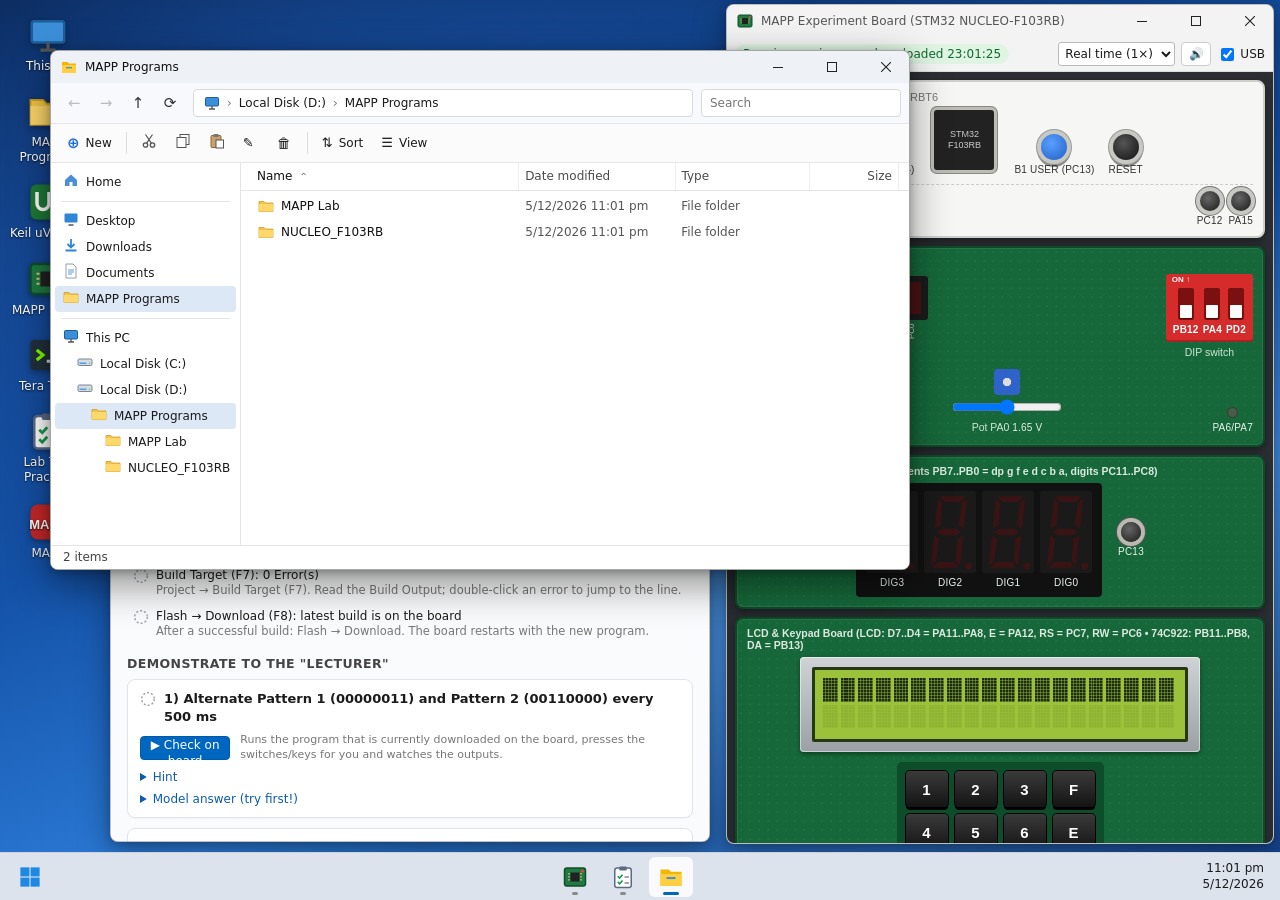
==== MAPP Lab Simulator.html @ 2119a9c5 "Add MAPP Lab Simulator for ET1010 lab test practice Single offline HTML simulating the lab PC: File " ====
<!doctype html>
<html lang="en">
<head>
<meta charset="utf-8">
<meta name="viewport" content="width=device-width,initial-scale=1">
<title>MAPP Lab Simulator</title>
<meta name="description" content="ET1010 MAPP lab PC simulator: File Explorer, Keil uVision 5 look-alike, and a simulated MAPP Experiment Board (STM32 NUCLEO-F103RB).">
<style>
:root{
  --ui:"Segoe UI",system-ui,-apple-system,Roboto,Arial,sans-serif;
  --mono:"Courier New",Courier,monospace;
  --accent:#0067c0; --sel:#cce8ff; --selb:#99d1ff; --line:#e5e5e5;
  color-scheme: light;
}
*{box-sizing:border-box}
html,body{margin:0;height:100%;overflow:hidden;font:12px/1.35 var(--ui);color:#1b1b1b;background:#1d3c6e;user-select:none;-webkit-user-select:none}
input,textarea,select,button{font:inherit;color:inherit}
textarea,input,.ce-ta,.tt-screen,.uv-outtext,pre{user-select:text;-webkit-user-select:text}
button{cursor:default}
.hidden{display:none!important}
.wspace{flex:1}

/* ---------- desktop ---------- */
#desk{position:absolute;inset:0 0 48px 0;overflow:hidden;
  background:
   radial-gradient(1200px 700px at 72% 64%, rgba(120,190,255,.55), transparent 60%),
   radial-gradient(900px 600px at 30% 30%, rgba(40,110,220,.55), transparent 65%),
   linear-gradient(160deg,#0b2a5c 0%,#1452a8 45%,#2b7ad6 70%,#0d3c86 100%);}
.desk-icons{position:absolute;left:6px;top:6px;display:flex;flex-direction:column;flex-wrap:wrap;height:calc(100% - 12px);gap:4px;align-content:flex-start}
.dicon{width:84px;padding:6px 2px 4px;border:1px solid transparent;border-radius:3px;text-align:center;color:#fff;text-shadow:0 1px 2px rgba(0,0,0,.8);outline:none}
.dicon:hover{background:rgba(255,255,255,.12);border-color:rgba(255,255,255,.18)}
.dicon.sel{background:rgba(160,200,255,.3);border-color:rgba(200,225,255,.5)}
.dicon-img{height:44px;display:flex;align-items:center;justify-content:center;filter:drop-shadow(0 2px 3px rgba(0,0,0,.35))}
.dicon-l{font-size:12px;margin-top:2px;line-height:1.2}
#taskbar{position:absolute;left:0;right:0;bottom:0;height:48px;background:rgba(238,242,248,.92);backdrop-filter:blur(18px);border-top:1px solid rgba(0,0,0,.08);display:flex;align-items:center;padding:0 10px;z-index:5000}
.tb-start{width:40px;height:40px;border:0;border-radius:6px;background:transparent;display:flex;align-items:center;justify-content:center}
.tb-start:hover,.tbapp:hover{background:rgba(255,255,255,.75)}
.tb-tasks{display:flex;gap:4px;flex:1;justify-content:center}
.tbapp{position:relative;width:44px;height:40px;border:0;border-radius:6px;background:transparent;display:flex;align-items:center;justify-content:center}
.tbapp svg{width:24px;height:24px}
.tbapp.on{background:rgba(255,255,255,.85)}
.tbind{position:absolute;bottom:2px;left:50%;width:6px;height:3px;margin-left:-3px;border-radius:2px;background:#8a8a8a}
.tbapp.on .tbind{width:16px;margin-left:-8px;background:var(--accent)}
.tb-clock{font-size:12px;text-align:right;line-height:1.3;padding:0 6px}

/* ---------- windows ---------- */
.win{position:absolute;display:flex;flex-direction:column;background:#fff;border:1px solid rgba(0,0,0,.25);border-radius:8px;box-shadow:0 10px 32px rgba(0,0,0,.35),0 2px 8px rgba(0,0,0,.2);overflow:hidden;min-width:200px}
.win.active{border-color:rgba(0,0,0,.35);box-shadow:0 14px 40px rgba(0,0,0,.45),0 2px 8px rgba(0,0,0,.25)}
.win.maxed{border-radius:0}
.win.minimized{display:none}
.wbar{height:32px;flex:none;display:flex;align-items:center;background:#f3f3f3;padding-left:10px;gap:8px;color:#555}
.win.active .wbar{background:#eef1f6;color:#111}
.wicon{display:flex;align-items:center}
.wtitle{white-space:nowrap;overflow:hidden;text-overflow:ellipsis;font-size:12px}
.wbtn{width:46px;height:32px;border:0;background:transparent;display:flex;align-items:center;justify-content:center;color:#222;flex:none}
.wbtn:hover{background:rgba(0,0,0,.07)}
.wclose:hover{background:#c42b1c;color:#fff}
.wbody{flex:1;min-height:0;display:flex;flex-direction:column;position:relative}
.rz{position:absolute;z-index:5}
.rz-n{top:-3px;left:6px;right:6px;height:6px;cursor:n-resize}.rz-s{bottom:-3px;left:6px;right:6px;height:6px;cursor:s-resize}
.rz-e{right:-3px;top:6px;bottom:6px;width:6px;cursor:e-resize}.rz-w{left:-3px;top:6px;bottom:6px;width:6px;cursor:w-resize}
.rz-ne{right:-3px;top:-3px;width:10px;height:10px;cursor:ne-resize}.rz-nw{left:-3px;top:-3px;width:10px;height:10px;cursor:nw-resize}
.rz-se{right:-3px;bottom:-3px;width:12px;height:12px;cursor:se-resize}.rz-sw{left:-3px;bottom:-3px;width:10px;height:10px;cursor:sw-resize}

/* ---------- menus ---------- */
.menu{position:fixed;z-index:200000;min-width:180px;background:#f9f9f9;border:1px solid #c8c8c8;box-shadow:2px 4px 12px rgba(0,0,0,.22);padding:3px 0;border-radius:4px}
.submenu{position:absolute}
.mitem{display:flex;align-items:center;height:24px;padding:0 10px 0 2px;white-space:nowrap}
.mitem:hover:not(.dis){background:#d9e8fb}
.mitem.dis{color:#9a9a9a}
.mchk{width:26px;display:flex;justify-content:center;align-items:center;font-size:12px}
.mlabel{flex:1;padding-right:24px}
.mkey{color:#6a6a6a;font-size:11px}
.marrow{width:12px;text-align:right}
.msep{height:1px;background:#ddd;margin:3px 6px 3px 30px}
.mbar{display:flex;background:#fff;height:22px;align-items:stretch;flex:none;border-bottom:1px solid #e3e3e3}
.mbar-item{padding:0 8px;display:flex;align-items:center}
.mbar-item:hover,.mbar-item.open{background:#d9e8fb}

/* ---------- dialogs ---------- */
.shade{position:fixed;inset:0;background:rgba(0,0,0,.08)}
.dialog{position:fixed}
.dlg-body{display:flex;gap:14px;padding:18px 18px 10px;background:#fff}
.dlg-icon{flex:none}
.dlg-content{flex:1;min-width:0}
.msgtext{font-size:12.5px;line-height:1.45;padding-top:6px;white-space:normal;word-break:break-word}
.dlg-btns{display:flex;justify-content:flex-end;gap:8px;padding:10px 14px 12px;background:#f3f3f3;border-top:1px solid #e3e3e3;flex-wrap:wrap}
.btn{min-width:76px;height:26px;padding:0 12px;border:1px solid #c5c5c5;border-radius:4px;background:#fdfdfd}
.btn:hover{background:#f0f6fd;border-color:#9cc3eb}
.btn.primary{background:var(--accent);color:#fff;border-color:#005aa8}
.btn.primary:hover{background:#1976d2}
.btn:disabled{opacity:.5}
.btn.sm{min-width:0;height:24px;padding:0 9px;font-size:12px}
.tin{height:24px;border:1px solid #b9b9b9;border-radius:3px;padding:0 6px;background:#fff}
select.tin{padding:0 2px}
.replace .rp-big{font-size:15px;margin:10px 0 2px;color:#0b4a8a}
.toast{position:fixed;left:50%;bottom:70px;transform:translate(-50%,20px);opacity:0;background:#202020;color:#fff;padding:9px 16px;border-radius:6px;transition:.25s;z-index:300000;font-size:13px}
.toast.show{opacity:1;transform:translate(-50%,0)}

/* file dialog */
.fd{background:#f0f0f0;padding:8px 10px 10px;display:flex;flex-direction:column;gap:8px}
.fd-top{display:flex;align-items:center;gap:6px}
.fd-top .flook{flex:1}
.ibtn{width:26px;height:24px;border:1px solid transparent;background:transparent;display:flex;align-items:center;justify-content:center;border-radius:3px}
.ibtn:hover{border-color:#9cc3eb;background:#e5f1fb}
.fd-mid{display:flex;gap:6px;height:250px}
.fd-side{width:92px;background:#fff;border:1px solid #c9c9c9;display:flex;flex-direction:column;gap:2px;padding:4px 0;overflow:auto}
.fd-place{display:flex;flex-direction:column;align-items:center;padding:5px 2px;font-size:11px;text-align:center;border:1px solid transparent}
.fd-place:hover{background:#e5f3ff;border-color:#cce8ff}
.fd-list{flex:1;background:#fff;border:1px solid #c9c9c9;overflow:auto;display:flex;flex-direction:column;flex-wrap:wrap;align-content:flex-start;padding:3px}
.fd-item{display:flex;align-items:center;gap:5px;height:20px;padding:0 4px;width:210px;white-space:nowrap;overflow:hidden;border:1px solid transparent}
.fd-item:hover{background:#e5f3ff}
.fd-item.sel{background:var(--sel);border-color:var(--selb)}
.fd-empty{color:#888;padding:10px}
.fd-bottom{display:grid;grid-template-columns:auto 1fr 90px;gap:6px 8px;align-items:center}

/* ---------- explorer ---------- */
.ex{display:flex;flex-direction:column;height:100%;background:#fff}
.ex-top{display:flex;align-items:center;gap:2px;padding:6px 8px;background:#f7f9fc;border-bottom:1px solid var(--line)}
.ex-nav{width:30px;height:28px;border:0;border-radius:4px;background:transparent;font-size:15px;color:#333}
.ex-nav:hover:not(:disabled){background:#e6e9ee}.ex-nav:disabled{color:#bbb}
.ex-addr{flex:1;height:28px;display:flex;align-items:center;gap:2px;border:1px solid #d5d8dc;border-radius:4px;background:#fff;padding:0 6px;margin-left:6px;overflow:hidden;cursor:text}
.ex-crumb{padding:2px 4px;border-radius:3px;white-space:nowrap;display:flex;align-items:center;cursor:default}
.ex-crumb:hover{background:#e6eefa}
.ex-chev{color:#777;padding:0 1px}
.ex-addrin{width:100%;border:0;outline:0;height:24px}
.ex-search{width:200px;height:28px;margin-left:6px;border:1px solid #d5d8dc;border-radius:4px;padding:0 8px}
.ex-cmdbar{display:flex;align-items:center;gap:2px;padding:4px 8px;border-bottom:1px solid var(--line);background:#fbfbfb}
.ex-cmd{height:30px;min-width:32px;border:0;border-radius:4px;background:transparent;display:flex;align-items:center;gap:6px;padding:0 8px}
.ex-cmd:hover{background:#eceef1}
.ex-vsep{width:1px;height:22px;background:#ddd;margin:0 4px}
.ex-main{flex:1;display:flex;min-height:0}
.ex-navpane{width:190px;border-right:1px solid var(--line);overflow:auto;padding:6px 0}
.ex-navitem{display:flex;align-items:center;gap:7px;height:26px;padding-right:8px;white-space:nowrap;overflow:hidden;border-radius:4px;margin:0 4px}
.ex-navitem:hover{background:#eef3fa}.ex-navitem.cur{background:#dde8f6}
.ex-navsep{height:1px;background:var(--line);margin:6px 10px}
.ex-list{flex:1;display:flex;flex-direction:column;min-width:0}
.ex-head{display:grid;grid-template-columns:minmax(180px,2.4fr) 1.4fr 1.2fr .8fr;border-bottom:1px solid var(--line);padding:0 10px;height:28px;align-items:center;color:#4a4a4a}
.ex-hc{padding:0 6px;border-right:1px solid #eee;height:100%;display:flex;align-items:center;gap:4px}
.ex-hc:hover{background:#f2f6fb}
.ex-c-size{justify-content:flex-end;text-align:right}
.ex-sortar{font-size:10px;color:#777}
.ex-rows{flex:1;overflow:auto;padding:2px 10px;outline:none}
.ex-row{display:grid;grid-template-columns:minmax(180px,2.4fr) 1.4fr 1.2fr .8fr;height:26px;align-items:center;border:1px solid transparent;border-radius:3px}
.ex-row:hover{background:#eef5fd}
.ex-row.sel{background:var(--sel);border-color:var(--selb)}
.ex-row.cut{opacity:.5}
.ex-c{padding:0 6px;white-space:nowrap;overflow:hidden;text-overflow:ellipsis;color:#555}
.ex-c-name{color:#111;display:flex;align-items:center;gap:7px}
.ex-ic{display:flex;flex:none}
.ex-nm{overflow:hidden;text-overflow:ellipsis}
.ex-rename{height:22px;border:1px solid var(--accent);outline:0;padding:0 3px;width:100%}
.ex-empty{color:#888;text-align:center;padding:30px}
.ex-status{height:24px;flex:none;display:flex;align-items:center;padding:0 12px;border-top:1px solid var(--line);color:#444;background:#fff}
/* notepad */
.np{display:flex;flex-direction:column;height:100%}
.np-ta{flex:1;border:0;outline:0;resize:none;font:14px/1.4 Consolas,"Courier New",monospace;padding:6px 8px;tab-size:8;white-space:pre}
.np-status{height:24px;display:flex;gap:20px;justify-content:flex-end;padding:0 14px;align-items:center;border-top:1px solid var(--line);color:#555;background:#f8f8f8}

/* ---------- µVision ---------- */
.uv{display:flex;flex-direction:column;height:100%;background:#f0f0f0;font-size:12px}
.uv .mbar{background:#f5f6f7;border-bottom:1px solid #dadbdc}
.uv-tb{display:flex;align-items:center;gap:1px;height:27px;padding:0 4px;background:linear-gradient(#fbfbfb,#ececec);border-bottom:1px solid #d6d6d6;flex:none}
.uv-ib{width:24px;height:22px;border:1px solid transparent;border-radius:2px;background:transparent;display:flex;align-items:center;justify-content:center;padding:0}
.uv-ib:hover:not(.dis){border-color:#90c8f6;background:#dcecfc}
.uv-ib.dis{opacity:.38;pointer-events:none}
.uv-tsep{width:1px;height:18px;background:#c9c9c9;margin:0 4px;box-shadow:1px 0 #fff}
.uv-target{height:20px;width:140px;font-size:12px;border:1px solid #adadad;margin-right:2px}
.uv-main{flex:1;min-height:0;display:flex}
.uv-left{display:flex;flex-direction:column;background:#fff;border:1px solid #c9ced6;margin:2px 0 0 2px;flex:none}
.pane-head{height:20px;display:flex;align-items:center;gap:6px;padding:0 6px;background:linear-gradient(#dfe8f5,#cbd8ea);border-bottom:1px solid #a9bcd8;color:#15315e;font-size:12px;flex:none}
.pane-x{font-size:9px;color:#506b92;cursor:default}
.uv-tree{flex:1;overflow:auto;padding:3px 0;outline:none;font-size:12px}
.tn{display:flex;align-items:center;height:19px;white-space:nowrap;padding-right:6px}
.tn:hover{background:#eef5fd}
.tn.sel .tn-l{background:#3399ff;color:#fff}
.tn.dim{color:#888;font-style:italic}
.tn-tog{width:14px;font-size:13px;color:#555;text-align:center;line-height:1;flex:none}
.tn-ic{display:flex;margin:0 4px 0 2px;flex:none}
.tn-l{padding:0 3px;border-radius:1px}
.uv-ltabs{display:flex;border-top:1px solid #c9ced6;background:#f0f0f0;flex:none;overflow:hidden}
.uv-ltabs span{display:flex;align-items:center;gap:3px;padding:2px 6px;font-size:11px;color:#555;border-right:1px solid #ddd;white-space:nowrap}
.uv-ltabs span svg{width:12px;height:12px}
.uv-ltabs span.on{background:#fff;color:#000}
.uv-vsplit{width:5px;cursor:col-resize;flex:none}
.uv-right{flex:1;min-width:0;display:flex;flex-direction:column;margin:2px 2px 0 0;border:1px solid #c9ced6;background:#fff}
.uv-tabs{display:flex;height:23px;background:#e7eaee;border-bottom:1px solid #c9ced6;overflow:hidden;flex:none}
.uv-tab{display:flex;align-items:center;gap:4px;padding:0 10px 0 6px;border-right:1px solid #c9ced6;white-space:nowrap;color:#333;background:#e7eaee}
.uv-tab svg{width:14px;height:14px}
.uv-tab.on{background:#fff;color:#000;box-shadow:inset 0 2px #f3a33b}
.uv-tab:hover:not(.on){background:#f3f5f8}
.uv-find{display:flex;align-items:center;gap:6px;padding:3px 6px;background:#f7f7f7;border-bottom:1px solid #ddd}
.uv-findmsg{color:#b00}
.uv-editors{flex:1;min-height:0;position:relative;display:flex;flex-direction:column}
.uv-editors.empty{background:#a0a0a0}
.uv-hsplit{height:5px;cursor:row-resize;flex:none}
.uv-out{flex:none;display:flex;flex-direction:column;margin:0 2px;border:1px solid #c9ced6;background:#fff}
.uv-outtext{flex:1;overflow:auto;font:12px/16px var(--mono);padding:2px 4px;outline:none;white-space:pre}
.ol{min-height:16px}
.ol.sel{background:#3399ff;color:#fff}
.ol.err{color:#000}.ol.warn{color:#000}
.uv-status{height:22px;display:flex;align-items:center;background:#f0f0f0;border-top:1px solid #d6d6d6;font-size:11.5px;color:#333;flex:none}
.uv-status>span{padding:0 10px;border-left:1px solid #d0d0d0;height:100%;display:flex;align-items:center}
.uv-st-left{flex:1;border-left:0!important;gap:8px}
.uv-prog{display:none;width:200px;height:12px;border:1px solid #999;background:#fff}
.uv-progbar{height:100%;width:0;background:#06b025}
.uv-st-dbg{width:200px;justify-content:center}
.uv-st-pos{width:110px}
/* code editor */
.ce{flex:1;min-height:0;display:flex;font:13px/17px var(--mono);background:#fff}
.ce-gut{width:58px;flex:none;overflow:hidden;background:#f5f5f5;border-right:1px solid #e0e0e0;color:#2b91af;position:relative}
.ce-gutin{padding:4px 0}
.ce-ln{height:17px;text-align:right;padding-right:8px;font-size:12px;position:relative;color:#8a8a8a}
.ce-mk{position:absolute;left:4px;top:2px;width:13px;height:13px;border-radius:50%;}
.ce-mk.e{background:#d32f2f;box-shadow:inset 0 0 0 1px #8e1b1b}
.ce-mk.e::after{content:"\00d7";color:#fff;position:absolute;left:3px;top:-3px;font:bold 12px/16px Arial}
.ce-mk.w{background:#f9a825;border-radius:2px;clip-path:polygon(50% 0,100% 100%,0 100%)}
.ce-sc{flex:1;position:relative;overflow:auto}
.ce-hl,.ce-ta{position:absolute;top:0;left:0;margin:0;padding:4px 6px;border:0;font:inherit;white-space:pre;tab-size:4;-moz-tab-size:4;letter-spacing:0;word-spacing:0}
.ce-hl{pointer-events:none;color:#000;z-index:1}
.ce-ta{z-index:2;color:transparent;background:transparent;caret-color:#000;resize:none;outline:none;overflow:hidden}
.ce-ta::selection{background:rgba(51,153,255,.35);color:transparent}
.ce-cur{position:absolute;left:0;right:0;height:17px;margin-top:0;background:#fffde0;border-top:1px solid #f5efc0;border-bottom:1px solid #f5efc0;z-index:0;min-width:100%}
.ce-flash{position:absolute;left:0;height:17px;min-width:100%;width:4000px;background:rgba(255,80,80,.35);z-index:0;opacity:0}
.ce-flash.on{animation:flash 1.6s ease-out}
@keyframes flash{0%{opacity:1}100%{opacity:0}}
.ce-measure{position:absolute;visibility:hidden;font:13px var(--mono);white-space:pre}
.ce-hl .k{color:#0000ff}.ce-hl .c{color:#008000}.ce-hl .s{color:#a31515}.ce-hl .ch{color:#a31515}.ce-hl .pp{color:#0000ff}.ce-hl .n{color:#000}
/* options dialog */
.opt-tabs{display:flex;flex-wrap:wrap;border-bottom:1px solid #bbb;margin-bottom:8px}
.opt-tab{padding:3px 8px;border:1px solid transparent;border-bottom:0;margin-bottom:-1px;font-size:12px;color:#333}
.opt-tab.on{border-color:#bbb;background:#fff;border-radius:3px 3px 0 0}
.opt-page{min-height:230px;display:flex;flex-direction:column;gap:6px}
.opt-page>div{display:flex;flex-direction:column;gap:6px}
.opt-grp{border:1px solid #d0d0d0;border-radius:3px;padding:6px 8px;display:flex;flex-direction:column;gap:4px}
.opt-grp.grow{flex:1}
.opt-chk{display:flex;align-items:center;gap:4px}
.opt-f{display:flex;align-items:center;gap:6px}
.opt-f>span{min-width:110px}
.opt-note{color:#555;font-size:11.5px}
.opt-cols,.stl-cols{display:flex;gap:10px}
.opt-debug .opt-cols>div{flex:1;display:flex;flex-direction:column;gap:4px;align-items:flex-start}
.stl-tab{border-collapse:collapse;width:100%;font-size:12px}
.stl-tab th,.stl-tab td{border:1px solid #ccc;padding:3px 5px;text-align:left}
.an{display:flex;flex-direction:column;gap:8px}
.an-list{border:1px solid #bbb;height:150px;overflow:auto;padding:2px}
.an-item{display:flex;align-items:center;gap:6px;height:22px;padding:0 4px}
.an-item.sel{background:var(--sel)}
.an-item.dis{color:#999}
.an-desc{color:#444;font-size:12px;min-height:16px}
.an-row{display:grid;grid-template-columns:70px 1fr;align-items:center}

/* ---------- board ---------- */
.bd{display:flex;flex-direction:column;height:100%;outline:none;background:#2b2f33}
.bd-toolbar{display:flex;align-items:center;gap:6px;padding:5px 8px;background:#f3f3f3;border-bottom:1px solid #ddd;flex:none}
.bd-state{font-size:12px;padding:2px 8px;border-radius:10px;background:#e7e7e7;white-space:nowrap;overflow:hidden;text-overflow:ellipsis;max-width:300px}
.bd-state.run{background:#dff4e3;color:#0f6b2c}.bd-state.fault{background:#fde2e1;color:#a01010}.bd-state.busy{background:#fff2cf;color:#7a5800}
.bd-speed{height:24px}
.bd-tbtn{height:24px;width:30px;border:1px solid #ccc;border-radius:4px;background:#fff}
.bd-usb{display:flex;align-items:center;gap:3px;white-space:nowrap}
.bd-scroll{flex:1;overflow:auto;padding:8px;display:flex;flex-direction:column;gap:8px}
.bd-lbl{font-size:10px;color:#e8f2ea;text-align:center;white-space:nowrap;font-family:Arial,sans-serif;letter-spacing:.2px}
.bd-sub{font-size:10.5px;color:#cfe7d4;text-align:center;margin-top:3px;font-family:Arial,sans-serif}
.bd-pcb{background:#16683a;background-image:radial-gradient(rgba(255,255,255,.05) 1px,transparent 1px);background-size:9px 9px;border:2px solid #0d4a28;border-radius:8px;padding:8px 10px 10px;box-shadow:inset 0 0 0 1px rgba(255,255,255,.08),0 3px 8px rgba(0,0,0,.4)}
.bd-ptitle{font:bold 10.5px Arial,sans-serif;color:#f2f7f3;margin-bottom:6px;opacity:.9}
/* nucleo */
.bd-nucleo{background:#f6f6f4;border:2px solid #cfcfca;border-radius:8px;padding:8px 10px;box-shadow:0 3px 8px rgba(0,0,0,.4)}
.bd-nucleo .bd-lbl{color:#333}
.bd-ntitle{font:12px Arial,sans-serif;color:#222;margin-bottom:6px}
.bd-ntitle span{color:#777;font-size:11px}
.bd-nrow{display:flex;align-items:flex-end;gap:14px}
.bd-nrow.small{margin-top:8px;align-items:center;gap:6px;padding-top:6px;border-top:1px dashed #ccc}
.bd-gap{flex:1}
.bd-chip{width:60px;height:60px;background:#222;border-radius:3px;display:flex;align-items:center;justify-content:center;color:#ccc;font:9px/1.2 Arial;white-space:pre;text-align:center;box-shadow:0 0 0 3px #bdbdb5,0 0 0 4px #888;margin:0 6px 6px}
.bd-ledwrap{display:flex;flex-direction:column;align-items:center;gap:3px}
.bd-led{--b:0;width:14px;height:9px;border-radius:2px;background:#4b5b4b;box-shadow:inset 0 0 0 1px rgba(0,0,0,.3)}
.bd-led.sm{width:11px;height:11px;border-radius:50%}
.bd-led.ld2.on{background:rgba(70,255,90,calc(.35 + .65*var(--b)));box-shadow:0 0 calc(10px*var(--b)) rgba(70,255,90,.9)}
.bd-led.ld3.on{background:#ff3b30;box-shadow:0 0 8px rgba(255,60,40,.9)}
.bd-led.ld1{background:#5a4a3a}
.bd-led.ld1.on{background:#ff4a30;box-shadow:0 0 6px rgba(255,80,40,.7)}
.bd-led.ld1.busy{background:#3cff5a!important;box-shadow:0 0 8px rgba(60,255,90,.9)!important}
.bd-led.red.on{background:rgba(255,40,30,calc(.35 + .65*var(--b)));box-shadow:0 0 calc(10px*var(--b)) rgba(255,40,30,.9)}
.bd-led.yellow.on{background:rgba(255,200,20,calc(.35 + .65*var(--b)));box-shadow:0 0 calc(10px*var(--b)) rgba(255,200,20,.9)}
.bd-btnwrap{display:flex;flex-direction:column;align-items:center;gap:3px}
.bd-btn{width:26px;height:26px;border-radius:50%;box-shadow:0 0 0 4px #c9c9c4,0 0 0 5px #999,0 3px 0 4px #888;transition:transform .05s}
.bd-btn.blue{background:radial-gradient(circle at 40% 35%,#5aa0ff,#1f5fc4)}
.bd-btn.black{background:radial-gradient(circle at 40% 35%,#555,#111)}
.bd-btn.tact{width:20px;height:20px;background:radial-gradient(circle at 40% 35%,#666,#1a1a1a);box-shadow:0 0 0 4px #c9c9c4,0 0 0 5px #777}
.bd-btn.down{transform:scale(.88);filter:brightness(.8)}
.bd-btn.latched{outline:2px dashed #ffcf3f;outline-offset:6px}
.bd-pcb .bd-btn.tact{box-shadow:0 0 0 4px #b9b9b2,0 0 0 5px #555}
/* io board */
.bd-iorow{display:flex;align-items:flex-end;gap:14px;justify-content:space-between}
.bd-iorow+.bd-iorow{margin-top:10px}
.bd-barwrap{display:flex;flex-direction:column;align-items:center}
.bd-bar{display:flex;gap:3px;padding:6px 7px;background:#1b1b1b;border-radius:3px}
.bd-barseg{--b:0;width:14px;height:32px;background:#4a1414;border-radius:1px}
.bd-barseg.unused{background:#2a1010}
.bd-barseg.on{background:rgba(255,45,30,calc(.25 + .75*var(--b)));box-shadow:0 0 calc(12px*var(--b)) rgba(255,50,30,.85)}
.bd-barlbl{display:flex;gap:3px;padding:0 7px}
.bd-barlbl span{width:14px;font:8px Arial;color:#e9f3eb;text-align:center;writing-mode:vertical-rl;transform:rotate(180deg);height:22px}
.bd-dip{display:flex;gap:4px;background:#d52b2b;padding:14px 7px 6px;border-radius:3px;position:relative;box-shadow:inset 0 -2px rgba(0,0,0,.2)}
.bd-dipon{position:absolute;top:1px;left:6px;font:bold 8px Arial;color:#fff}
.bd-dipcol{display:flex;flex-direction:column;align-items:center;gap:3px}
.bd-dipsw{width:16px;height:32px;background:#7a1010;border-radius:2px;position:relative;cursor:pointer}
.bd-diplever{position:absolute;left:2px;right:2px;height:13px;bottom:2px;background:#fafafa;border-radius:1px;transition:bottom .08s;box-shadow:0 1px 1px rgba(0,0,0,.4)}
.bd-dipsw.on .bd-diplever{bottom:17px}
.bd-dipsw:hover{outline:1px solid #ffd}
.bd-dipwrap .bd-lbl{color:#fff;font-weight:bold}
.bd-buzzwrap,.bd-potwrap{display:flex;flex-direction:column;align-items:center}
.bd-buzzer{width:42px;height:42px;border-radius:50%;background:radial-gradient(circle,#111 0 18%,#2b2b2b 19% 100%);box-shadow:0 0 0 2px #0a0a0a}
.bd-buzzer.on{animation:buzz .08s infinite;box-shadow:0 0 0 2px #0a0a0a,0 0 0 6px rgba(255,220,60,.45)}
@keyframes buzz{0%{transform:translate(0,0)}50%{transform:translate(.6px,-.6px)}100%{transform:translate(-.6px,.6px)}}
.bd-knob{width:26px;height:26px;border-radius:4px;background:radial-gradient(circle,#ddd 0 22%,#2f63c9 24% 100%);margin-bottom:2px}
.bd-pot{width:110px}
/* 7seg */
.bd-segrow{display:flex;align-items:center;gap:16px;justify-content:center}
.bd-digits{display:flex;gap:6px;background:#111;padding:8px 10px;border-radius:4px}
.bd-digit{display:flex;flex-direction:column;align-items:center;gap:3px}
.bd-7seg{width:52px;height:82px;background:#1a1a1a;border-radius:2px}
.bd-7seg path,.bd-7seg circle{fill:#3a1414}
/* lcd & keypad */
.bd-lcdwrap{display:flex;justify-content:center}
.bd-lcdbezel{background:linear-gradient(#cfd3d6,#9aa0a5);padding:10px 12px;border-radius:4px;box-shadow:inset 0 0 0 1px rgba(255,255,255,.5),0 2px 4px rgba(0,0,0,.4)}
.bd-lcd{display:block;width:100%;max-width:376px;border:3px solid #263813;border-radius:2px;image-rendering:pixelated}
.bd-keywrap{display:flex;justify-content:center;margin-top:10px}
.bd-keys{display:grid;grid-template-columns:repeat(4,42px);gap:7px;background:#0e4d2a;padding:9px;border-radius:5px}
.bd-key{height:36px;border-radius:4px;background:linear-gradient(#3a3a3a,#141414);color:#fff;font:bold 15px Arial;display:flex;align-items:center;justify-content:center;box-shadow:0 3px 0 #000,0 0 0 1px #000;cursor:pointer}
.bd-key:hover{background:linear-gradient(#4a4a4a,#1d1d1d)}
.bd-key.down{transform:translateY(2px);box-shadow:0 1px 0 #000,0 0 0 1px #000;background:#555}
.bd-pindet{background:#f4f4f4;border-radius:6px;padding:4px 8px;color:#222}
.bd-pindet summary{cursor:pointer;font-weight:600;padding:2px 0}
.bd-pins table{border-collapse:collapse;font:11px var(--mono);margin-top:4px}
.bd-pins th{font-weight:normal;color:#666;padding:1px 3px}
.bd-pins td{width:20px;text-align:center;border:1px solid #ddd;padding:1px}
.bd-pins td.na{background:#eee}
.bd-pins .o,.bd-pinkey .o{color:#a00;background:#fff5f5}.bd-pins .o.h,.bd-pinkey .o.h{background:#ff6a5a;color:#fff}
.bd-pins .i,.bd-pinkey .i{color:#06c;background:#f3f8ff}.bd-pins .i.h,.bd-pinkey .i.h{background:#5aa0ff;color:#fff}
.bd-pinkey{font-size:10.5px;margin:4px 0 2px;color:#555}
.bd-pinkey span{display:inline-block;width:16px;text-align:center;margin:0 2px 0 8px;border:1px solid #ddd}
/* tera term */
.tt{display:flex;flex-direction:column;height:100%;background:#000}
.tt .mbar{background:#f0f0f0}
.tt-screen{flex:1;margin:0;padding:4px 6px;background:#000;color:#e6e6e6;font:13px/1.3 "Terminal",Consolas,"Courier New",monospace;overflow:auto;white-space:pre-wrap;word-break:break-all}
.tt-screen.big{font-size:17px}

/* ---------- coach ---------- */
.co{display:flex;flex-direction:column;height:100%;background:#fafbfc}
.co-head{display:flex;align-items:center;gap:8px;padding:6px 8px 0;border-bottom:1px solid #e2e5ea;background:#fff;flex-wrap:wrap}
.co-tabs{display:flex;gap:2px;flex:1;flex-wrap:wrap}
.co-tab{border:0;background:transparent;padding:7px 10px;border-bottom:2px solid transparent;display:flex;align-items:center;gap:4px;color:#444;font-weight:500}
.co-tab.on{border-bottom-color:var(--accent);color:#000}
.co-tab:hover{background:#f2f5f9}
.co-timer{display:flex;align-items:center;gap:8px;padding-bottom:4px}
.co-clock{font-weight:600;color:#0b4a8a}.co-clock.late{color:#c00}
.co-body{flex:1;overflow:auto;padding:4px 16px 20px;user-select:text}
.co-body h2{font-size:16px;margin:12px 0 4px}
.co-body h3{font-size:12.5px;margin:14px 0 6px;color:#444;text-transform:uppercase;letter-spacing:.4px}
.co-intro{color:#333;margin:4px 0}
.co-proc{display:flex;flex-direction:column;gap:3px}
.co-pi{display:flex;gap:7px;align-items:flex-start;padding:3px 6px;border-radius:4px}
.co-pi>span{flex:none;margin-top:1px}
.co-pi.ok{color:#1f6b35}
.co-pi.warn{background:#fff7e0}
.co-ph{color:#777;font-size:11.5px}
.co-task{background:#fff;border:1px solid #e1e4ea;border-radius:8px;padding:10px 12px;margin-bottom:10px;box-shadow:0 1px 2px rgba(0,0,0,.04)}
.co-ttitle{display:flex;gap:8px;align-items:flex-start;font-weight:600;font-size:13px}
.co-ticon{flex:none;margin-top:1px}
.co-trow{display:flex;align-items:center;gap:10px;margin:8px 0 4px}
.co-note{color:#777;font-size:11px}
.co-res{margin-top:6px}
.co-res:empty{display:none}
.co-res.ok{background:#eefaf1;border:1px solid #b9e3c5;border-radius:6px;padding:6px 8px}
.co-res.bad{background:#fff1f0;border:1px solid #f4c2bd;border-radius:6px;padding:6px 8px}
.co-rh{display:flex;align-items:center;gap:6px}
.co-rp{color:#777;font-size:11px;margin-left:auto}
.co-rm{margin:4px 0 0;white-space:pre-wrap;font:12px/1.45 var(--ui);color:#222}
.co-more{margin-top:6px}
.co-more summary{cursor:pointer;color:#0b5cad;font-size:12px}
.co-more>div{padding:4px 0 0 14px;color:#333}
.co-code{background:#1e1e1e;color:#dcdcdc;padding:8px 10px;border-radius:6px;font:12px/1.45 Consolas,var(--mono);overflow:auto;white-space:pre}
.co-help{line-height:1.55;font-size:12.5px}
.co-help code{background:#eef1f5;padding:0 4px;border-radius:3px;font-size:12px}
.co-help li{margin-bottom:4px}

</style>
</head>
<body>
<noscript>This simulator needs JavaScript.</noscript>
<script>

/* ===== files.js ===== */
window.MAPP_FILES = {"MAPP Lab\\ADC.cpp":"/* ADC.cpp\n * mbed Microcontroller Library\n * Copyright (c) 2019 ARM Limited\n * SPDX-License-Identifier: Apache-2.0\n */\n#undef __ARM_FP\n\n#include \"mbed.h\"\n\n#define WAIT_TIME_MS_0 100 \n#define WAIT_TIME_MS_1 500\n\n#define HIGH 0x4E\n\nAnalogIn varResistor(PA_0);\nDigitalOut motor(PA_7);\nDigitalOut relay(PA_6);\n\nuint16_t voltage_Code = 0;  //read the ADC code\nuint8_t  waterLevel = 0;    //8-bit variable to hold the high 8-bit of voltage_Code\n\nint main()\n{\n    printf(\"This is the modified bare metal example running on Mbed OS %d.%d.%d.\\n\", MBED_MAJOR_VERSION, MBED_MINOR_VERSION, MBED_PATCH_VERSION);\n       \n   for( ; ; )\n    {\n        voltage_Code = varResistor.read_u16();\n        printf (\"The normalized 16-bit value is: %#x \\n\", voltage_Code);\n\n        voltage_Code = voltage_Code >> 4;\n        printf (\"The original ADC value is: %#x \\n\", voltage_Code);\n        \n        voltage_Code = voltage_Code >> 4;\n        printf (\"The upper 8-bit of ADC value is: %#x \\n\", voltage_Code);\n\n        waterLevel = (uint8_t) voltage_Code;\n\n        if (waterLevel > HIGH) \n        {\n            //Turn on/off Motor\n            motor = 1;\n            thread_sleep_for(WAIT_TIME_MS_1);\n            motor = 0;\n            thread_sleep_for(WAIT_TIME_MS_0);              \n                    \n        }\n        else \n        {\n            //Turn on/off Relay\n            relay = 1;\n            thread_sleep_for(WAIT_TIME_MS_1);\n            relay = 0;\n            thread_sleep_for(WAIT_TIME_MS_0);                      \n        }\n    }\n\n    return 0;\n}\n","MAPP Lab\\ADC_LEDBar.cpp":"/* Test_ADC.cpp\n * mbed Microcontroller Library\n * Copyright (c) 2019 ARM Limited\n * SPDX-License-Identifier: Apache-2.0\n */\n#undef __ARM_FP\n\n#include \"mbed.h\"\n\n#define WAIT_TIME_MS 100 \n\n#define DISPLAY_BAR_MASK 0x000000FF //PORT C0: PC_7 - PC_0\n#define DISPLAY_BAR_RESET 0x00000000 \nPortOut ledbar(PortC, DISPLAY_BAR_MASK);\n\nAnalogIn Trimmer(PA_0);\n\nuint16_t voltage = 0;  //read the ADC code\n\nint main()\n{\n    printf(\"This is the modified bare metal example running on Mbed OS %d.%d.%d.\\n\", MBED_MAJOR_VERSION, MBED_MINOR_VERSION, MBED_PATCH_VERSION);\n    \n    ledbar = DISPLAY_BAR_RESET;\n\n    while (true)\n    {\n        //start A/D conversion, read 16-bit ADC results\n        voltage = Trimmer.read_u16();\n        printf (\"The normalized 16-bit value is: %#x \\n\", voltage);\n        \n        //output upper 8-bit of result to LED bar\n        ledbar = (voltage >> 8) & 0xFF;\n        \n        thread_sleep_for(WAIT_TIME_MS);\n    }\n\n    return 0;\n}\n","MAPP Lab\\BlinkLeds-exercise.cpp":"//BlinkLeds-exercise.cpp\n//program to light up alternate leds on General I/O Board\n\n#undef __ARM_FP\n\n#include \"mbed.h\"\n#define WAIT_TIME_MS 1000\n\n#define DISPLAY_BAR_MASK 0x000000FF //PORT C0: PC_7 - PC_0\n#define DISPLAY_BAR_RESET 0x00000000 \n\nPortOut displayBarPort(PortC, DISPLAY_BAR_MASK);\n//Declare the GPIO pins for the Switch as DigitalIn type\nDigitalIn switch_PB12(PB_12); \nDigitalIn switch_PA4(PA_4);\nDigitalIn switch_PD2(PD_2);\n\nint main()\n{\n    printf(\"This is MAPP BlinkLeds-exercise running on Mbed OS %d.%d.%d.\\n\", MBED_MAJOR_VERSION, MBED_MINOR_VERSION, MBED_PATCH_VERSION);\n    displayBarPort = DISPLAY_BAR_RESET;\n\n    while (true)\n    {\n        while (switch_PA4.read() == 0); //loop here when switch is on\n        \n        displayBarPort = 0xAA;\n        thread_sleep_for(WAIT_TIME_MS);\n\n        displayBarPort = 0x55;\n        thread_sleep_for(WAIT_TIME_MS);\n        \n    }\n}\n","MAPP Lab\\BlinkLeds.cpp":"//BlinkLeds.cpp\n//program to light up alternate leds on General I/O Board\n\n#undef __ARM_FP\n\n#include \"mbed.h\"\n#define WAIT_TIME_MS 1000\n\n#define DISPLAY_BAR_MASK 0x000000FF //PORT C0: PC_7 - PC_0\n#define DISPLAY_BAR_RESET 0x00000000 \n\nPortOut displayBarPort(PortC, DISPLAY_BAR_MASK);\n\nint main()\n{\n    printf(\"This is MAPP BlinkLeds running on Mbed OS %d.%d.%d.\\n\", MBED_MAJOR_VERSION, MBED_MINOR_VERSION, MBED_PATCH_VERSION);\n    displayBarPort = DISPLAY_BAR_RESET;\n\n    while (true)\n    {\n        displayBarPort = 0xAA;\n        thread_sleep_for(WAIT_TIME_MS);\n\n        displayBarPort = 0x55;\n        thread_sleep_for(WAIT_TIME_MS);\n        \n    }\n}\n","MAPP Lab\\BuzzOne.cpp":"//BuzzOne.cpp\n// Program to activate buzzer with one tone\n\n#undef __ARM_FP\n\n#include \"mbed.h\"\n#define WAIT_TIME_MS 1000\n#define WAIT_TIME_US 3000\n\n#define DISPLAY_BAR_MASK 0x000000FF //PORT C0: PC_7 - PC_0\n#define DISPLAY_BAR_RESET 0x00000000 \n\n//set Port C0 as output\nPortOut displayBarPort(PortC, DISPLAY_BAR_MASK);\n\n//Set Port A, GPIO Pin 1 (PA_1) as digitial out put pin\n//declare a buzzer as a DigitalOut object by passing PA_1 as the initialition parameter \nDigitalOut buzzer(PA_1); \n\n//Function to generate one tone\nvoid onetone(void) \n{\n    unsigned int k;\n    \n    //Determines duration of tone\n    for (k = 0; k < 100; k++) \n    {\n        wait_us(3000);  \n        buzzer = !buzzer; //Invert logic level at PA_1       \n    }\n}\n\nint main()\n{\n    printf(\"This is MAPP BuzzOne running on Mbed OS %d.%d.%d.\\n\", MBED_MAJOR_VERSION, MBED_MINOR_VERSION, MBED_PATCH_VERSION);\n    \n    displayBarPort = DISPLAY_BAR_RESET;\n\n    buzzer = 0;\n\n    //sound ON then OFF\n    onetone( ); \n    \n    //pattern on LED display bar: ob10101010\n    displayBarPort = 0xAA;\n    thread_sleep_for(WAIT_TIME_MS);\n\n     //sound ON then OFF\n    onetone( ); \n    \n    //pattern on LED display bar: 0b01010101\n    displayBarPort = 0x55;\n    thread_sleep_for(WAIT_TIME_MS);\n\n    while (true);    //loop forever to stop music!\n\n}\n\n\n","MAPP Lab\\Count7SegSw.cpp":"//Count7SegSw.cpp\n#undef __ARM_FP\n\n#include \"mbed.h\"\n#include \"seg7.h\"\n\n#define WAIT_TIME_MS 2\n\n#define SEVEN_SEGMENT_MASK 0x000000FF //PORT B0: PB_7 - PB_0, for 7 Seg display\n#define SEVEN_SEGMENT_RESET 0x00000000 \n\n//Use the BusOut interface to combine a number of DigitalOut pins to write them at once. \n//This API is useful for writing to multiple pins together as single interface instead of individual pins.\n//You can have up to 16 pins in a Bus.\n//The order of pins in the constructor is the reverse order of the pins in the byte order. \n//So if you have BusOut(a,b,c,d,e,f,g,h), \n//then the order of bits in the byte would be hgfedcba with a being bit 0, b being bit 1, c being bit 2 and so on.\n//Port C: PC_11 - PC_8 connect to DIG3 - DIG0\nBusOut sevenSegmentDIG(PC_8, PC_9, PC_10, PC_11);\n\nPortOut sevenSegmentPort(PortB, SEVEN_SEGMENT_MASK);\n\nDigitalIn button(PC_13);\n\nunsigned char outchar, press, i;\nunsigned char qNum[4];\n\n\nint main()\n{\n    unsigned char i;\n\n    printf(\"This is MAPP Count7segSw running on Mbed OS %d.%d.%d.\\n\", MBED_MAJOR_VERSION, MBED_MINOR_VERSION, MBED_PATCH_VERSION);\n    //reset\n    sevenSegmentPort = SEVEN_SEGMENT_RESET;\n    sevenSegmentDIG = 0;\t\t//0b00000000\n    thread_sleep_for(WAIT_TIME_MS);\n\n    qNum[3] = 9; //contents of DIG3\n    qNum[2] = 8; //contents of DIG2\n    qNum[1] = 7; //contents of DIG1\n    qNum[0] = 6; //contents of DIG0\n    \n    press = 0; \n\n    while (true)\n    {\n        for (i = 0; i < 4; i++) \n        {\n            switch (i)\n            {\n                case 0: \n                        sevenSegmentDIG = 0b00000001; // enable DIG0\n                        \n                        break;\n                case 1:\n                        sevenSegmentDIG = 0b00000010; // enable DIG1\n                        \n                        break;\n                case 2:\n                        sevenSegmentDIG = 0b00000100;  // enable DIG2\n                        \n                        break;\n                case 3:\n                        sevenSegmentDIG = 0b00001000;  // enable DIG3\n                        break;\n                default:\n                \tbreak;\n            }\n\n            outchar = qNum[i]; //get one value for the DIG\n            sevenSegmentPort = convert(outchar); //convert to LED code\n\n            thread_sleep_for(WAIT_TIME_MS);\n\n        }\n\n        if (press == 0) //switch press first time\n        {\n            if (button.read() == 0) // if RB5 is pressed\n            {\n                //clear the display\n                sevenSegmentPort = SEVEN_SEGMENT_RESET;\n                sevenSegmentDIG = 0b00000000;\n\n                press = 1; //switch being pressed\n                qNum[0] ++; //increase DIG0 value \n                update(qNum, 4); //adjust the rest of values\n            }\n        }\n\n        while (button.read() == 0);  //wait until button is released\n\n        press = 0; //switch released\n        \n    }\n}\n","MAPP Lab\\CountLeds.cpp":"//CountLeds.cpp\n//Program to make 8 leds on General I/O Board do binary up counting\n\n#undef __ARM_FP\n\n#include \"mbed.h\"\n#define WAIT_TIME_MS 500\n\n#define DISPLAY_BAR_MASK 0x000000FF //PORT C0: PC_7 - PC_0\n#define DISPLAY_BAR_RESET 0x00000000 \n\nPortOut displayBarPort(PortC, DISPLAY_BAR_MASK);\n\nunsigned char j; //8 bit data type, ranging from 0 to 255\n\nint main()\n{\n    printf(\"This is MAPP CountLeds running on Mbed OS %d.%d.%d.\\n\", MBED_MAJOR_VERSION, MBED_MINOR_VERSION, MBED_PATCH_VERSION);\n    displayBarPort = DISPLAY_BAR_RESET;\n\n    j = 0; //the beginning\n\n    while (true)\n    {\n        displayBarPort = j;\n        thread_sleep_for(WAIT_TIME_MS);\n\n        j++;    //increment j by 1\n        \n    }\n}\n","MAPP Lab\\ExternalInterruptLEDOnOff.cpp":"\n#undef __ARM_FP\n\n#include \"mbed.h\"\n\nDigitalOut led_PB14(PB_14);\nDigitalOut led_PB15(PB_15);\nDigitalIn  button_PC12 (PC_12);\n\nvoid EXTI15_10_IRQHandler (void)\n{\n    led_PB14 = !led_PB14;\n    led_PB15 = !led_PB15;\n\t\twait_us(1000);\t\t\t\t\t//delay 1 ms to give the system time to settle before clearing the pending flag\n    EXTI->PR = 0x1000;      //clear interrupt pending flag\n\n}\n\nint main()\n{\n    printf(\"System core clock is: %d \\n\", SystemCoreClock);\n    led_PB14 = 1;\n    led_PB15 = 0;\n    \n    __disable_irq();                // //disable IRQs globally\n\n    RCC->APB2ENR |= RCC_APB2ENR_AFIOEN; //enable AFIO clock\n\n    AFIO->EXTICR[3] &= ~0x000F;     //clear port selection for EXTI12\n    AFIO->EXTICR[3] |= 0x0002;      //select port C for EXTI12\n\n    EXTI->IMR |= 0x1000;            //unmask EXIT12\n    EXTI->FTSR |= 0x1000;           //set falling edge trigger. \n\n    NVIC_EnableIRQ(EXTI15_10_IRQn); //enable IRQ14, bit 8 of ISER[1]\n\n    __enable_irq();                 //enable IRQs globally\n\n    NVIC_SetVector(EXTI15_10_IRQn, (uint32_t)&EXTI15_10_IRQHandler); //load the ISR\n\n     while(1)\n        __WFI();  //wait for interrupt\n\n    return EXIT_SUCCESS;\n   \n}\n\n","MAPP Lab\\ExternalInterruptLEDOnOff_Debouncing.cpp":"#include <chrono>\n\n#undef __ARM_FP\n\n#include \"mbed.h\"\n\nusing namespace std::chrono;\n\nDigitalOut led_PB14(PB_14);\nDigitalOut led_PB15(PB_15);\nDigitalIn  button_PC12 (PC_12);\nTimer delayTimer;\nunsigned int timeElapsed = 0;\n\nvoid EXTI15_10_IRQHandler (void)\n{\t\t\n\t\ttimeElapsed = duration_cast<milliseconds> (delayTimer.elapsed_time()).count();\n\t\t\n\t\t//the interval of pressing button should be more than 1000 ms\n\t\tif (timeElapsed > 1000)\n\t\t{\n\t\t\t\tdelayTimer.reset();\n\t\t\t\tled_PB14 = !led_PB14;\n\t\t\t\tled_PB15 = !led_PB15;\n\t\t\t\n\t\t\t\twait_us(1000);\t\t\t\t\t//delay 1ms to give the system time to settle before clearing the pending flag \n\t\t\t\tEXTI->PR = 0x1000;      //clear interrupt pending flag\n\t\t}\n}\n\nint main()\n{\n    printf(\"System core clock is: %d \\n\", SystemCoreClock);\n    led_PB14 = 1;\n    led_PB15 = 0;\n    \n\t\tdelayTimer.start(); //start timer\n\t\n    __disable_irq();                // //disable IRQs globally\n\n    RCC->APB2ENR |= RCC_APB2ENR_AFIOEN; //enable AFIO clock\n\n    AFIO->EXTICR[3] &= ~0x000F;     //clear port selection for EXTI12\n    AFIO->EXTICR[3] |= 0x0002;      //select port C for EXTI12\n\n    EXTI->IMR |= 0x1000;            //unmask EXIT12\n    EXTI->FTSR |= 0x1000;           //set falling edge trigger. \n\n    NVIC_EnableIRQ(EXTI15_10_IRQn); //enable IRQ14, bit 8 of ISER[1]\n\n    __enable_irq();                 //enable IRQs globally\n\n    NVIC_SetVector(EXTI15_10_IRQn, (uint32_t)&EXTI15_10_IRQHandler); //load the ISR\n\n     while(1)\n        __WFI();  //wait for interrupt\n\n    return EXIT_SUCCESS;\n   \n}\n\n","MAPP Lab\\Four7seg.cpp":"//Four7seg.cpp\n\n#undef __ARM_FP\n\n#include \"mbed.h\"\n#define WAIT_TIME_MS 1000\n\n#define SEVEN_SEGMENT_MASK 0x000000FF //PORT B0: PB_7 - PB_0, for 7 Seg display\n#define SEVEN_SEGMENT_RESET 0x00000000 \n\nPortOut sevenSegmentPort(PortB, SEVEN_SEGMENT_MASK);\n\n//Use the BusOut interface to combine a number of DigitalOut pins to write them at once. \n//This API is useful for writing to multiple pins together as single interface instead of individual pins.\n//You can have up to 16 pins in a Bus.\n//The order of pins in the constructor is the reverse order of the pins in the byte order. \n//So if you have BusOut(a,b,c,d,e,f,g,h), \n//then the order of bits in the byte would be hgfedcba with a being bit 0, b being bit 1, c being bit 2 and so on.\n//Port C: PC_11 - PC_8 connect to DIG3 - DIG0\nBusOut sevenSegmentDIG(PC_8, PC_9, PC_10, PC_11);\n\nDigitalIn button(PC_13);\n\nint main()\n{\n    printf(\"This is MAPP Four7seg running on Mbed OS %d.%d.%d.\\n\", MBED_MAJOR_VERSION, MBED_MINOR_VERSION, MBED_PATCH_VERSION);\n    //reset\n    sevenSegmentPort = SEVEN_SEGMENT_RESET;\n    sevenSegmentDIG = 0;\t\t//0b00000000\n    thread_sleep_for(WAIT_TIME_MS);\n\n    while (true)\n    {\n        sevenSegmentDIG = 0b00000001; // enable DIG0\n        sevenSegmentPort = 0x0000003F;  //display 0: 0b00111111\n        thread_sleep_for(WAIT_TIME_MS);\n\n        \n        sevenSegmentDIG = 0b00000010; // enable DIG1\n        sevenSegmentPort = 0x00000006;  //display 1: 0b00000110\n        thread_sleep_for(WAIT_TIME_MS);\n\n        sevenSegmentDIG = 0b00000100; // enable DIG2\n        sevenSegmentPort = 0x0000005B;  //display 2: 0b01011011\n        thread_sleep_for(WAIT_TIME_MS);\n\n        sevenSegmentDIG = 0b00001000;  // enable DIG3\n        sevenSegmentPort = 0x0000004F;  //display 3: 0b01001111\n        thread_sleep_for(WAIT_TIME_MS);\n    }\n}\n","MAPP Lab\\InterruptInLEDOnOff.cpp":"\n#undef __ARM_FP\n\n#include \"mbed.h\"\n\nDigitalOut led_PB14(PB_14);\nDigitalOut led_PB15(PB_15);\nInterruptIn  button_PC12 (PC_12);\n\nvoid toggleLED (void)\n{\n    led_PB14 = !led_PB14;\n    led_PB15 = !led_PB15;\n}\n\nint main()\n{\n    printf(\"System core clock is: %d \\n\", SystemCoreClock);\n    led_PB14 = 1;\n    led_PB15 = 0;\n    \n    button_PC12.fall(&toggleLED);   //attach the addres of the toggleLED funciton to the falling edge\n\n    while(1)\n        __WFI();  //wait for interrupt\n\n    return EXIT_SUCCESS;\n   \n}\n\n","MAPP Lab\\Int_Activity_II-BuzzerOn.cpp":"\n#undef __ARM_FP\n\n#include \"mbed.h\"\n\n#define DISPLAY_BAR_MASK 0x000000FF //PORT C0: PC_7 - PC_0\n#define DISPLAY_BAR_RESET 0x00000000 \n\nPortOut displayBarPort(PortC, DISPLAY_BAR_MASK); //for LED bar update\nDigitalOut motor_PA7(PA_7);             //for motor control\nDigitalOut buzzer_PA1(PA_1);\t\t\t\t\t\t//for buzzer on/off\nTicker  LEDBar;                         //the Ticker object\nTicker  BuzzerOn;\t\t\t\t\t\t\t\t\t\t\t\t//the Ticker object to turn on/off buzzer\nDigitalIn  switch_PB12 (PB_12);         //the switch PB12\n\nunsigned char j; //8 bit data type, ranging from 0 to 255\n\nvoid ISR_Ticker(void)\n{\n    j++;\n\n    displayBarPort = j;\n     \n}\n\nvoid ISR_Ticker_BuzzerOn(void)\n{\n\t\tfor(int i = 0; i < 3; i++)\n\t\t{\n\t\t\t\tbuzzer_PA1 = !buzzer_PA1; \n\t\t\t\twait_us (50000);  //delay 50ms\n\t\t} \n}\n\nint main()\n{\n    //reset the LED bar\n    displayBarPort = DISPLAY_BAR_RESET;\n\n    j = 0;\n\t\tbuzzer_PA1 = 0;\n\t\n    LEDBar.attach(&ISR_Ticker, 500ms);\n\t\tBuzzerOn.attach(&ISR_Ticker_BuzzerOn, 1000ms);\n\n    while(1)\n    {\n        if (switch_PB12 == 0)   //if switch PB12 is ON\n            motor_PA7 = 1;      //turn on motor\n        else\n             motor_PA7 = 0;     //else, turn off motor\n       \n    }//while\n   \n}//main\n","MAPP Lab\\Int_Activity_II.cpp":"\n#undef __ARM_FP\n\n#include \"mbed.h\"\n\n#define DISPLAY_BAR_MASK 0x000000FF //PORT C0: PC_7 - PC_0\n#define DISPLAY_BAR_RESET 0x00000000 \n\nPortOut displayBarPort(PortC, DISPLAY_BAR_MASK); //for LED bar update\nDigitalOut motor_PA7(PA_7);             //for motor control\nTicker  LEDBar;                         //the Ticker object\nDigitalIn  switch_PB12 (PB_12);         //the switch PB12\n\nunsigned char j; //8 bit data type, ranging from 0 to 255\n\nvoid ISR_Ticker(void)\n{\n    j++;\n\n    displayBarPort = j;\n     \n}\n\nint main()\n{\n    //reset the LED bar\n    displayBarPort = DISPLAY_BAR_RESET;\n\n    j = 0;\n\n    LEDBar.attach(&ISR_Ticker, 500ms);\n\n    while(1)\n    {\n        if (switch_PB12 == 0)   //if switch PB12 is ON\n            motor_PA7 = 1;      //turn on motor\n        else\n             motor_PA7 = 0;     //else, turn off motor\n       \n    }//while\n   \n}//main\n","MAPP Lab\\Int_Activity_I_a.cpp":"\n#undef __ARM_FP\n\n#include \"mbed.h\"\n\n#define WAIT_TIME_MS 500\n#define DISPLAY_BAR_MASK 0x000000FF //PORT C0: PC_7 - PC_0\n#define DISPLAY_BAR_RESET 0x00000000 \n\nPortOut displayBarPort(PortC, DISPLAY_BAR_MASK);\nDigitalOut motor_PA7(PA_7);             //for motor control\nDigitalIn  button_PC12 (PC_12);       //the button PC12\n\nunsigned char j; //8 bit data type, ranging from 0 to 255\nunsigned char press;\n\nvoid LED_PC7_PC0(void)      //the function to shift a set-bit from left to right\n{\n    \n    j = 0x80; //Initialize j with 1000 0000b, i.e., the left-most bit (MSB)\n\n    while (j != 0x01)   //check that the bit has not been shifted to the right-most bit (LSB) i.e., 0000 0001b\n    {\n        displayBarPort = j;\n        thread_sleep_for(WAIT_TIME_MS);\n\n         j = j >> 1;    //make use of logical right-shift bit-wise operator to shift the data to the right     \n    }\n\n    displayBarPort = j; //Display update LED bar\n                        //Stop at 0000 0001b\n    thread_sleep_for(WAIT_TIME_MS);\n}\n\nint main()\n{\n    //reset the LED bar\n    displayBarPort = DISPLAY_BAR_RESET;\n\n    press = 0;\n     \n    while(1)\n    {\n        LED_PC7_PC0(); //move the LED bar (PC7-PC0) from bit 7 to bit 0\n        //polling the button PC12 status\n        if (button_PC12 == 0)\n        {\n            press ++; //to track first or second time pressing button PC12\n            printf (\"button PC12 is pressed\\n\");\n        }\n\n        if (press == 1)     //first press\n        {\n            motor_PA7 = 1;  //turn on motor\n        }\n        else if (press == 2)    //second press\n        {\n            motor_PA7 = 0;      //turn off motor\n            press = 0;          //reset the pressing counter\n        }      \n    }//while*/\n   \n}//main\n\n","MAPP Lab\\Int_Activity_I_b.cpp":"\n#undef __ARM_FP\n\n#include \"mbed.h\"\n\n#define WAIT_TIME_MS 500\n#define DISPLAY_BAR_MASK 0x000000FF //PORT C0: PC_7 - PC_0\n#define DISPLAY_BAR_RESET 0x00000000 \n\nPortOut displayBarPort(PortC, DISPLAY_BAR_MASK);\nDigitalOut motor_PA7(PA_7);             //for motor control\nInterruptIn  button_PC12 (PC_12);       //the button PC12\n\nunsigned char j; //8 bit data type, ranging from 0 to 255\nunsigned char press;\n\nvoid LED_PC7_PC0(void)      //the funciton to shift a set-bit from left to right\n{\n    \n    j = 0x80; //Initilise j with 1000 0000b, i.e., the left-most bit (MSB)\n\n    while (j != 0x01)   //check that the bit has not been shited to the right-most bit (LSB) i.e., 0000 0001b\n    {\n        displayBarPort = j;\n        thread_sleep_for(WAIT_TIME_MS);\n\n         j = j >> 1;    //make use of logical right-shift bit-wise operator to shift the data to the right     \n    }\n\n    displayBarPort = j; //Display update LED bar\n                        //Stop at 0000 0001b\n    thread_sleep_for(WAIT_TIME_MS);\n}\n\nvoid ISR_PC12_Low(void)\n{\n    press ++; //to track first or second time pressing button PC12\n   \n    if (press == 1)     //first press\n    {\n        motor_PA7 = 1;  //turn on motor\n    }\n    else if (press == 2)    //second press\n    {\n        motor_PA7 = 0;      //turn off motor\n        press = 0;          //reset the pressing counter\n    }      \n}\n\nint main()\n{\n    //reset the LED bar\n    displayBarPort = DISPLAY_BAR_RESET;\n\n    press = 0;\n\n    button_PC12.fall(&ISR_PC12_Low); \n    while(1)\n    {\n        LED_PC7_PC0(); //move the LED bar (PC7-PC0) from bit 7 to bit 0\n       \n    }//while\n   \n}//main\n\n","MAPP Lab\\Lab_2_Exercise_LEDShift.cpp":"//OnOffLeds.cpp\n//Program to use 1 switch to control 8 leds on General I/O Board\n\n#undef __ARM_FP\n\n#include \"mbed.h\"\n\n#define DISPLAY_BAR_MASK 0x000000FF \t//PORT C0: PC_7 - PC_0\n#define DISPLAY_BAR_RESET 0x00000000 \n\n#define WAIT_TIME_MS_0 200 \n#define WAIT_TIME_MS_1 1500\n\n//Declare the GPIO pins for the Switch as DigitalIn type\nDigitalIn switch_PB12(PB_12); \nDigitalIn switch_PA4(PA_4);\nDigitalIn switch_PD2(PD_2);\n\nPortOut displayBarPort(PortC, DISPLAY_BAR_MASK);\nunsigned char counter;\nint main()\n{\n    printf(\"This is MAPP OnOffLeds running on Mbed OS %d.%d.%d.\\n\", MBED_MAJOR_VERSION, MBED_MINOR_VERSION, MBED_PATCH_VERSION);\n    displayBarPort = DISPLAY_BAR_RESET;\n\n    while (true)\n    {\n      counter = 1;\n\t\t\tfor (int i = 0; i < 8; i++)\n\t\t\t{\n\t\t\t\tdisplayBarPort = counter << i;\n\t\t\t\t\n\t\t\t\tthread_sleep_for(WAIT_TIME_MS_0);\n\t\t\t}\n\t\t\tcounter = 0x80;\n\t\t\tfor (int i = 0; i < 8; i++)\n\t\t\t{\n\t\t\t\tdisplayBarPort = counter >> i;\n\t\t\t\t\n\t\t\t\tthread_sleep_for(WAIT_TIME_MS_0);\n\t\t\t}\n\t\t}\n}\n","MAPP Lab\\Lab_2_Exercise_LEDShiftControl.cpp":"//OnOffLeds.cpp\n//Program to use 1 switch to control 8 leds on General I/O Board\n\n#undef __ARM_FP\n\n#include \"mbed.h\"\n\n#define DISPLAY_BAR_MASK 0x000000FF \t//PORT C0: PC_7 - PC_0\n#define DISPLAY_BAR_RESET 0x00000000 \n\n#define WAIT_TIME_MS_0 200 \n#define WAIT_TIME_MS_1 1000\n\n//Declare the GPIO pins for the Switch as DigitalIn type\nDigitalIn switch_PB12(PB_12); \nDigitalIn switch_PA4(PA_4);\nDigitalIn switch_PD2(PD_2);\n\nPortOut displayBarPort(PortC, DISPLAY_BAR_MASK);\nunsigned char counter = 1;\nint main()\n{\n    printf(\"This is MAPP OnOffLeds running on Mbed OS %d.%d.%d.\\n\", MBED_MAJOR_VERSION, MBED_MINOR_VERSION, MBED_PATCH_VERSION);\n    displayBarPort = DISPLAY_BAR_RESET;\n\n    while (true)\n    {\n  \t\t\tdisplayBarPort = counter;\n\t\t\t\n\t\t\t\twhile (switch_PB12 == 0);\n\t\t\t\n\t\t\t\tif (switch_PA4 == 0)\n\t\t\t\t\tthread_sleep_for(WAIT_TIME_MS_1);\n\t\t\t\telse\n\t\t\t\t\tthread_sleep_for(WAIT_TIME_MS_0);\n\t\t\t\n\t\t\t\tif (switch_PD2 == 0)\n\t\t\t\t{\n\t\t\t\t\tcounter = counter >> 1;\n\t\t\t\t\tif (counter == 0)\n\t\t\t\t\t{\n\t\t\t\t\t\tcounter = 0x80;\n\t\t\t\t\t}\t\t\t\t\t\t\n\t\t\t\t}\n\t\t\t\telse \n\t\t\t\t{\n\t\t\t\t\tcounter = counter << 1;\n\t\t\t\t\tif (counter == 0)\n\t\t\t\t\t{\n\t\t\t\t\t\tcounter = 1;\n\t\t\t\t\t}\t\t\t\t\t\t\n\t\t\t\t}\n\t\t} //while\n} //main\n","MAPP Lab\\LCD2Lines.cpp":"// LCD2Lines.cpp\n// Program to test LCD.\n// The LCD display with two lines, 20 characters each.\n// PORT A1: PA_15 : PA_8\n// There are three control lines (PA_14:PA_12) and four data lines (PA_11 : PA_8).\n// PA_14 - RS=0 Data represents Command, RS=1 Data represents Character\n// PA_13 - RW=0 Writing into the LCD module\n// PA_12 - E =1 Data is latched into LCD module during low to hight transition  \n#undef __ARM_FP\n\n#include \"mbed.h\"\n#include \"lcd.h\"\t\n\nint main()\n{\n    printf(\"This is MAPP LCD2Lines running on Mbed OS %d.%d.%d.\\n\", MBED_MAJOR_VERSION, MBED_MINOR_VERSION, MBED_PATCH_VERSION);\n\n\tlcd_init();\t\t\t\t\t// Initialise LCD module\n\n\tlcd_write_cmd(0x80);\t\t// Move cursor to line 1 position 1\n    lcd_write_data(0x41); \t\t// write \"A\" to LCD\n    lcd_write_data(0x42);\t\t// write \"B\" to LCD\n    lcd_write_data(0x43); \t\t// write \"C\" to LCD\n    \n    lcd_write_cmd(0xC0);\t\t// Move cursor to line 2 position 1\n    lcd_write_data(0x31); \t\t// write \"1\" to LCD\n    lcd_write_data(0x32);\t\t// write \"2\" to LCD\n    lcd_write_data(0x33); \t\t// write \"3\" to LCD\n    \n    while(true);\t\t\t\t\t//stop here for now\n\n}\t\t\t\t\t\t\n","MAPP Lab\\LCDKeypad.cpp":"// LCDKeypad.cpp\n// Program to test LCD.\n// The LCD display with two lines, 20 characters each.\n// PORT A1: PA_15 : PA_8\n// There are three control lines (PA_14:PA_12) and four data lines (PA_11 : PA_8).\n// PA_14 - RS=0 Data represents Command, RS=1 Data represents Character\n// PA_13 - RW=0 Writing into the LCD module\n// PA_12 - E =1 Data is latched into LCD module during low to hight transition  \n#undef __ARM_FP\n\n#include \"mbed.h\"\n#include \"lcd.h\"\t\n#include \"keypad.h\"\t\n\nunsigned char key, outChar;\nchar Message1 [ ] = \"Enter PIN number :  \";\t  // Defining a 20 char string\n\n// ---- Main Program ---------------------------------------------------------------\nint main( )\n{\n\tprintf(\"This is MAPP LCDKeypad running on Mbed OS %d.%d.%d.\\n\", MBED_MAJOR_VERSION, MBED_MINOR_VERSION, MBED_PATCH_VERSION);\n\n\tint i;\n\tlcd_init();\t\t\t\t\t\t// Initialise LCD module\n\n\twhile(1)\n\t{\n\t\tlcd_write_cmd(0x80);\t\t\t// Move cursor to line 1 position 1\n\t\tfor (i = 0; i < 20; i++)\t\t//for 20 char LCD module\n\t\t{\n\t\t\toutChar = Message1[i];\n\t\t\tlcd_write_data(outChar); \t// write character data to LCD\n\t\t}\n\t\t\n\n\t\tlcd_write_cmd(0xC0);\t\t\t// Move cursor to line 2 position 1\n\t\tfor (i = 0; i < 20; i++)\t\t//for 20 number\n\t\t{ \n\t\t\tkey = getkey(); \t\t\t\t// waits and get an ascii key number when pressed\n\t\t\tlcd_write_data(key);\t\t//display on LCD\n\t\t\t\n\t\t}\n\t\t\n\t\tthread_sleep_for(1000);                 // wait 1 second\n\t\tlcd_write_cmd(0x01);\t\t\t// 00000001 Clear Display instruction\n\t}\n}\n\n\n\n\n","MAPP Lab\\LCDKeypadPwd.cpp":"// LCDKeypadPwd.cpp\n// Program to test LCD.\n// The LCD display with two lines, 20 characters each.\n// PORT A1: PA_15 : PA_8\n// There are three control lines (PA_14:PA_12) and four data lines (PA_11 : PA_8).\n// PA_14 - RS=0 Data represents Command, RS=1 Data represents Character\n// PA_13 - RW=0 Writing into the LCD module\n// PA_12 - E =1 Data is latched into LCD module during low to hight transition  \n#undef __ARM_FP\n\n#include \"mbed.h\"\n#include \"lcd.h\"\t\n#include \"keypad.h\"\t\n\nunsigned char key, outChar;\nunsigned char passWord[] = {'0', '0', '0', '0'};\nchar Message1 [ ] = \"Enter PIN number :  \";\t  // Defining a 20 char string\n\n// ---- Main Program ---------------------------------------------------------------\nint main( )\n{\n    printf(\"This is MAPP LCDKeypadPwd running on Mbed OS %d.%d.%d.\\n\", MBED_MAJOR_VERSION, MBED_MINOR_VERSION, MBED_PATCH_VERSION);\n\n\tint i;\n\tlcd_init();\t\t\t\t\t\t// Initialise LCD module\n\n    key = '*';\n\n\twhile(1)\n\t{\n\t\tlcd_write_cmd(0x80);\t\t\t// Move cursor to line 1 position 1\n\t\tfor (i = 0; i < 20; i++)\t\t//for 20 char LCD module\n\t\t{\n\t\t\toutChar = Message1[i];\n\t\t\tlcd_write_data(outChar); \t// write character data to LCD\n\t\t}\n\t\t\n\n\t\tlcd_write_cmd(0xC0);\t\t\t// Move cursor to line 2 position 1\n\n        for (i = 0; i < 4; i++)\n        {\n            passWord[i] = getkey();         // wait and get an ascii key number when pressed\n\n            lcd_write_data(passWord[i]);\t//display the PIN keyed in on LCD\n            //lcd_write_data(key);          //comment the above line and de-comment this line to display * instead of the actual PIN number keyed in\n        }\n\n        if (passWord[0] == '4' && passWord[1] == '5' && passWord[2] == '5' && passWord[3] == '0') \n        {\n            lcd_write_data(0x20); //input a space\n            lcd_write_data('O');\n            lcd_write_data('P');\n            lcd_write_data('E');\n            lcd_write_data('N');\n            lcd_write_data(0x20); //input a space\n        } \n        else \n        {\n            lcd_write_data(0x20); //input a space\n            lcd_write_data('W');\n            lcd_write_data('R');\n            lcd_write_data('O');\n            lcd_write_data('N');\n            lcd_write_data('G');\n            lcd_write_data(0x20); //input a space\n        }\n\n        thread_sleep_for(2000);                 // wait 1 second\n\n\t\tlcd_write_cmd(0x01);\t\t\t// 00000001 Clear Display instruction\n\t}\n}\n\n\n\n\n","MAPP Lab\\LedBlinky.cpp":"/* LedBlinky\n * mbed Microcontroller Library\n * Copyright (c) 2019 ARM Limited\n * SPDX-License-Identifier: Apache-2.0\n */\n#undef __ARM_FP\n\n#include \"mbed.h\"\n\n#define WAIT_TIME_MS_0 500 \n#define WAIT_TIME_MS_1 1500\n\nDigitalOut led1(LED1);\nDigitalIn button(PC_13);\n\nint main()\n{\n    printf(\"This is the modified bare metal Led blinky example running on Mbed OS %d.%d.%d.\\n\", MBED_MAJOR_VERSION, MBED_MINOR_VERSION, MBED_PATCH_VERSION);\n    int nCount = 0;\n\n    while (true)\n    {\n        if (button.read() == 0)\n        { \n            // Button is pressed\n            // wait for button is released\n            while (button.read() == 0);\n\n            nCount ++;\n            nCount %= 2;\n\n        }\n\n        led1 = !led1;\n        if (nCount == 0)\n            thread_sleep_for(WAIT_TIME_MS_0);\n        else\n             thread_sleep_for(WAIT_TIME_MS_1);\n    }\n}\n","MAPP Lab\\LEDs.cpp":"\n#undef __ARM_FP\n\n#include \"mbed.h\"\n\nBusIn  buttons(PC_12, PA_15);   //create a BusIn object: buttons, by passing PC_12 and PA_15 pins as pin0 and pin1  \nBusOut leds(PB_14, PB_15);      //create a BusOut object: leds, by passing PB_14 and PB_15 pins as pin0 and pin1\n\nint main()\n{\n    char data;              // variable to temporarily store the buttons data\n\n    while (true)            // repeat forever the code below\n    {\n        data = buttons;     // read the inputs from buttons (BusIn) and save in data\n        \n        leds = data;        //output the data to leds (BusOut)\n        \n    }\n    \n    return 0;\n}\n","MAPP Lab\\main.cpp":"//main.cpp\n/* mbed Microcontroller Library\n * Copyright (c) 2019 ARM Limited\n * SPDX-License-Identifier: Apache-2.0\n */\n#undef __ARM_FP\n\n#include \"mbed.h\"\n\n#define WAIT_TIME_MS 500 \nDigitalOut led1(LED1);\n\nint main()\n{\n    printf(\"This is the bare metal blinky example running on Mbed OS %d.%d.%d.\\n\", MBED_MAJOR_VERSION, MBED_MINOR_VERSION, MBED_PATCH_VERSION);\n\n    while (true)\n    {\n        led1 = !led1;\n        thread_sleep_for(WAIT_TIME_MS);\n    }\n}\n","MAPP Lab\\MbedPinSettingTest.cpp":"\n#undef __ARM_FP\n\n#include \"mbed.h\"\n\nDigitalIn button_PC12 (PC_12);\nDigitalOut led_PB14 (PB_14);\n\nint main()\n{\n    printf(\"System core clock is: %d Mhz\\n\", SystemCoreClock);\n    uint32_t portC_CRH = GPIOC->CRH;\n    uint32_t portB_CRH = GPIOB->CRH;\n    \n    printf(\"Port C CRH register value is: %#x \\n\", portC_CRH);\n    printf(\"Port B CRH register value is: %#x \\n\", portB_CRH);\n\n    while (1);\n    \n}\n","MAPP Lab\\MbedPWM_0.25_0.75.cpp":"\n#undef __ARM_FP\n\n#include \"mbed.h\"\n\nPwmOut motor(PA_7);\nDigitalIn button_PC12 (PC_12);\n\nint main()\n{\n\n    printf(\"System core clock is: %d \\n\", SystemCoreClock);\n\n    //specify period first\n    motor.period(0.2f);   //0.2s period \n    motor.write(0.75f);     //75% duty cycle, relative to period\n    \n    printf(\"Duty cycle is: 0.75\\n\");\n\n    while (button_PC12 == 1); //wait for pressing button\n    while (button_PC12 == 0); //wait for releasing button\n\n    motor.write(0.5f);     //50% duty cycle, relative to period\n\n    printf(\"Duty cycle is: 0.5\\n\");\n\n    while (button_PC12 == 1); //wait for pressing button\n    while (button_PC12 == 0); //wait for releasing button\n\n    motor.write(0.25f);     //25% duty cycle, relative to period\n  \n    printf(\"Duty cycle is: 0.25\\n\");\n\n    while (button_PC12 == 1); //wait for pressing button\n    while (button_PC12 == 0); //wait for releasing button\n\n    motor.suspend();\n\n    while (true);\n\n    \n}//main\n","MAPP Lab\\MbedPWM_0.75.cpp":"\n#undef __ARM_FP\n\n#include \"mbed.h\"\n\nPwmOut motor(PA_7);\n\nint main()\n{\n\n    printf(\"System core clock is: %d \\n\", SystemCoreClock);\n\n    //specify period first\n    motor.period_us(200);   //0.2ms period \n    motor.write(0.75f);     //75% duty cycle, relative to period\n    \n    printf(\"PWM is started.\\n\");\n  \n    while (true);\n\n    \n}//main\n","MAPP Lab\\MbedTickerLEDBlinking.cpp":"\n#undef __ARM_FP\n\n#include \"mbed.h\"\n\n#define WAIT_TIME_MS 200\n\n#define DISPLAY_BAR_MASK 0x000000FF //PORT C0: PC_7 - PC_0\n#define DISPLAY_BAR_RESET 0x00000000 \n\nPortOut displayBarPort(PortC, DISPLAY_BAR_MASK);\n\nunsigned char j; //8 bit data type, ranging from 0 to 255\n\nDigitalOut led_PB14(PB_14);\nTicker flipper;\n\nvoid flip()\n{ \n    led_PB14 = !led_PB14;   //toggle LED PB14\n}\n\nint main()\n{\n    printf(\"System core clock is: %d \\n\", SystemCoreClock);\n    led_PB14 = 1;\n    displayBarPort = DISPLAY_BAR_RESET;\n\n    j = 0; //the beginning\n\n    flipper.attach(&flip, 1000ms); // the address of the function to be attached (flip) and the interval (1 seconds)\n\n    // update LED bar in a main loop. flipper will interrupt it to call flip\n    while (true) \n    {\n        displayBarPort = j;\n        thread_sleep_for(WAIT_TIME_MS);\n\n        j++;    //increment j by 1\n    }\n  \n}\n","MAPP Lab\\MbedTimeoutLEDOnOff.cpp":"\n#undef __ARM_FP\n\n#include \"mbed.h\"\n\n#define WAIT_TIME_MS 200\n\n#define DISPLAY_BAR_MASK 0x000000FF //PORT C0: PC_7 - PC_0\n#define DISPLAY_BAR_RESET 0x00000000 \n\nPortOut displayBarPort(PortC, DISPLAY_BAR_MASK);\n\nunsigned char j; //8 bit data type, ranging from 0 to 255\n\nDigitalOut led_PB14(PB_14);\nDigitalOut led_PB15(PB_15);\nTimeout flipper1;\nTimeout flipper2;\n\nvoid flip1()\n{ \n    led_PB14 = !led_PB14;   //toggle LED PB14\n}\n\nvoid flip2()\n{ \n    led_PB15 = !led_PB15;   //toggle LED PB14\n}\n\nint main()\n{\n    printf(\"System core clock is: %d \\n\", SystemCoreClock);\n    led_PB14 = 1;\n    led_PB15 = 0;\n    displayBarPort = DISPLAY_BAR_RESET;\n\n    j = 0; //the beginning\n\n    flipper1.attach(&flip1, 2000ms); // the address of the function to be attached (flip1) and the interval (2 seconds)\n    flipper2.attach(&flip2, 1000ms); // the address of the function to be attached (flip2) and the interval (1 seconds)\n\n    // update LED bar in a main loop. flipper will interrupt it to call flip\n    while (true) \n    {\n        displayBarPort = j;\n        thread_sleep_for(WAIT_TIME_MS);\n\n        j++;    //increment j by 1\n\n    }\n  \n}\n","MAPP Lab\\MbedTimerLEDBlinking.cpp":"\n#include <chrono>\n#undef __ARM_FP\n\n#include \"mbed.h\"\nusing namespace std::chrono; \n\nDigitalOut led_PB14(PB_14);\nDigitalIn button_PC12 (PC_12);\nTimer t;\n\nint main()\n{\n\n    printf(\"System core clock is: %d \\n\", SystemCoreClock);\n\n    t.start();  //start timer\n         \n    while (true)\n    {\n       if ( duration_cast<milliseconds> (t.elapsed_time()).count() >= 500 ) //every 500ms toggle the LED\n       {\n            led_PB14 = !led_PB14;   //toggle LED PB14\n            printf (\"The time taken was %llu millisecond\\n\", duration_cast<milliseconds> (t.elapsed_time()).count() ); \n\n            t.reset();              //reset the timer\n       }\n\n      if (button_PC12 == 0) //if button PC12 is pressed\n       {\n           while (button_PC12 == 0); //wait for the release of the button\n           break;\n       }\n    } //while \n\n    t.stop();   //stop timer\n\n    while (true); //stop the code here\n\n}//main\n","MAPP Lab\\MbedTimerPulseWidth.cpp":"\n#include <chrono>\n#undef __ARM_FP\n\n#include \"mbed.h\"\n#include <string.h>\n#include \"lcd.h\"\n\nusing namespace std::chrono; \n\nDigitalOut led_PB14(PB_14);\nDigitalIn Button_PC12 (PC_12);\nTimer t;\nunsigned int pulseWidth = 0;\nunsigned char outChar;\nchar Message1 [ ] = \"Pulse width is:     \";\t  // Defining a 20 char string\nchar Message2 [ ] = \" ms\";\nchar Message3 [9]; //8 digits are enough to hold 10 hours long time representing in millisecond, the 9th is for the \\0\n\nint main()\n{\n\n    printf(\"System core clock is: %d \\n\", SystemCoreClock);\n\t  t.start();  //start timer as it may take some time to do the initiallization\n    led_PB14 = 0;\n\t\t\n\t\tlcd_init();\t\t\t\t\t// Initialise LCD module\n\t\t\n\t\twhile (true)\n\t\t{\n\t\t\t\tlcd_Clear();\n\t\t\t\tlcd_write_cmd(0x80);\t\t// Move cursor to line 1 position 1\n\t\t\t\tfor (int i = 0; i < 20; i++)\t\t//for 20 char LCD module\n\t\t\t\t{\n\t\t\t\t\toutChar = Message1[i];\n\t\t\t\t\tlcd_write_data(outChar); \t// write character data to LCD\n\t\t\t\t}\n\t\t\t\tif (Button_PC12.read() == 0)   //if PB14 is pressed now, i.e., 0, at the beginning, should wait for it to be released, i.e., back to 1\n\t\t\t\t{\n\t\t\t\t\t\tled_PB14 = 0;\n\t\t\t\t\t\twhile (Button_PC12.read() == 0); //wait for PB14 to be released\n\t\t\t\t\t\tled_PB14 = 1;\n\t\t\t\t}\n\t\t\t\tled_PB14 = 1;\n\t\t\t\tthread_sleep_for(10); //remove the possible Switch Bounce\n\t\t\t\twhile (Button_PC12.read() == 1); //wait for PC12 to be pressed\n\n\t\t\t\tt.reset();  //reset the timer, start counting from 0 again\n\t\t\t\tled_PB14 = 0;\n\n\t\t\t\tthread_sleep_for(10); //remove the possible Switch Bounce\n\t\t\t\twhile (Button_PC12.read() == 0); //wait for PC12 to be released\n\n\t\t\t\tled_PB14 = 1;\n\t\t\t\tpulseWidth = duration_cast<milliseconds> (t.elapsed_time()).count();     \n\t\t\t\tprintf (\"The pulse width is %u millisecond\\n\", pulseWidth );\n\t\t\t\tsprintf (Message3, \"%u\", pulseWidth);\t//convert the unsigned int data into characters and store in Message3, sprintf will append the NULL (\\0) at the end\n\t\t\t\tint num = strlen (Message3);\n\t\t\t\t\n\t\t\t\tlcd_write_cmd(0xC0);\t\t// Move cursor to line 2 position 1\n\t\t\t\tfor (int i = 0; i < num; i++)\n\t\t\t\t{\n\t\t\t\t\t\n\t\t\t\t\t\toutChar = Message3[i];\n\t\t\t\t\t\tlcd_write_data(outChar); \t\n\t\t\t\t}\n\t\t\t\t\n\t\t\t\tfor (int i = 0; i < strlen(Message2); i++)\n\t\t\t\t{\n\t\t\t\t\t\n\t\t\t\t\t\toutChar = Message2[i];\n\t\t\t\t\t\tlcd_write_data(outChar); \t\n\t\t\t\t}\n\t\t\t\t\n\t\t\t\tthread_sleep_for (2000);\n\t\t\t\t\n\t\t}\n    \n}//main\n","MAPP Lab\\MbedTimerPulseWidth_DIP_Switch.cpp":"\n#include <chrono>\n#undef __ARM_FP\n\n#include \"mbed.h\"\nusing namespace std::chrono; \n\nDigitalOut led_PB14(PB_14);\nDigitalIn switch_PB12 (PB_12);\nTimer t;\nunsigned int pulseWidth = 0;\n\nint main()\n{\n\n    printf(\"System core clock is: %d \\n\", SystemCoreClock);\n    led_PB14 = 0;\n    if (switch_PB12 == 1)   //if PB12 is set as 1 at the beginning, should wait for it to set to 0\n    {\n        led_PB14 = 1;\n        while (switch_PB12 == 1); //wait for PB12 switch to 0\n        led_PB14 = 0;\n    }\n\n    while (switch_PB12 == 0); //wait for PB12 switch to 1\n\n    t.start();  //start timer\n    led_PB14 = 1;\n\n    while (switch_PB12 == 1); //wait for PB12 switch to 0\n\n    pulseWidth = duration_cast<milliseconds> (t.elapsed_time()).count();     \n    printf (\"The pulse width is %u millisecond\\n\", pulseWidth );\n\n    t.stop();   //stop timer\n    led_PB14 = 0;\n\n    while (true); //stop the code here\n\n}//main\n","MAPP Lab\\MbedTimerToggleLED_0.1s.cpp":"\n#include <chrono>\n#undef __ARM_FP\n\n#include \"mbed.h\"\nusing namespace std::chrono; \n\nDigitalOut led_PB14(PB_14);\nTimer t;\n\nint main()\n{\n\n    printf(\"System core clock is: %d \\n\", SystemCoreClock);\n    led_PB14 = 0;\n    \n    t.start();  //start timer\n    \n    while (true)\n    {\n        if ( duration_cast<milliseconds> (t.elapsed_time()).count() >= 100 )\n        {\n            led_PB14 = !led_PB14;\n            t.reset();\n        }\n\n    }//while\n\n}//main\n","MAPP Lab\\OnOffLeds.cpp":"//OnOffLeds.cpp\n//Program to use 1 switch to control 8 leds on General I/O Board\n\n#undef __ARM_FP\n\n#include \"mbed.h\"\n\n#define DISPLAY_BAR_MASK 0x000000FF \t//PORT C0: PC_7 - PC_0\n#define DISPLAY_BAR_RESET 0x00000000 \n\n//Declare the GPIO pins for the Switch as DigitalIn type\nDigitalIn switch_PB12(PB_12); \nDigitalIn switch_PA4(PA_4);\nDigitalIn switch_PD2(PD_2);\n\nPortOut displayBarPort(PortC, DISPLAY_BAR_MASK);\n\nint main()\n{\n    printf(\"This is MAPP OnOffLeds running on Mbed OS %d.%d.%d.\\n\", MBED_MAJOR_VERSION, MBED_MINOR_VERSION, MBED_PATCH_VERSION);\n    displayBarPort = DISPLAY_BAR_RESET;\n\n    while (true)\n    {\n        if (switch_PA4.read() == 0)\n        { \n            //Turn on 4 LED Bars: PC_4, PC_5, PC_6, PC_7\n            displayBarPort = 0xF0;\n            \n        }\n        else \n        {\n            //Turn on another 4 LED Bars: PC_0, PC_1, PC_2, PC_3\n            displayBarPort = 0x0F;\n            \n\n        }\n\n    }\n}\n","MAPP Lab\\PlayMusic-2-Tigers.cpp":"//PlayMusic-2-Tigers\n// Program to play music - 2 Tigers\n\n#undef __ARM_FP\n\n#include \"mbed.h\"\n\n//This is a macro definition of bass, midrange, and treble frequencies\n#define NOTE_L1  262\n#define NOTE_L2  294\n#define NOTE_L3  330\n#define NOTE_L4  349\n#define NOTE_L5  392\n#define NOTE_L6  440\n#define NOTE_L7  494\n#define NOTE_M1  523\n#define NOTE_M2  587\n#define NOTE_M3  659\n#define NOTE_M4  698\n#define NOTE_M5  784\n#define NOTE_M6  880\n#define NOTE_M7  988\n#define NOTE_H1  1046\n#define NOTE_H2  1175\n#define NOTE_H3  1318\n#define NOTE_H4  1397\n#define NOTE_H5  1568\n#define NOTE_H6  1760\n#define NOTE_H7  1976\n\n//musical notation of Two Tigers \nconst static int twoTiger[] = { \nNOTE_M1,NOTE_M2,NOTE_M3,NOTE_M1, \nNOTE_M1,NOTE_M2,NOTE_M3,NOTE_M1, \nNOTE_M3,NOTE_M4,NOTE_M5, \nNOTE_M3,NOTE_M4,NOTE_M5, \nNOTE_M5,NOTE_M6,NOTE_M5,NOTE_M4,\nNOTE_M3,NOTE_M1, \nNOTE_M5,NOTE_M6,NOTE_M5,NOTE_M4,\nNOTE_M3,NOTE_M1, \nNOTE_M2,NOTE_L5,\nNOTE_M1,\nNOTE_M2,NOTE_L5,\nNOTE_M1\n};\n\n////note duration of Two Tigers, 2 is half a beat, 1 is a beat.\nconst static int tempo[] = { \n2,2,2,2, \n2,2,2,2, \n2,2,1, \n2,2,1,  \n2,2,2,2,\n1,1,\n2,2,2,2,\n1,1,\n1,1,\n1,1,\n1,1,\n1,1\n};\n\nPwmOut buzzer(PA_1);\nstatic int BPM = 80;  \n\nstatic void silence() \n{\n    buzzer.write(0.0f); // silence!\n}\n\n\nint main()\n{\n    printf(\"This is MAPP PlayMusic-2-Tigers running on Mbed OS %d.%d.%d.\\n\", MBED_MAJOR_VERSION, MBED_MINOR_VERSION, MBED_PATCH_VERSION);\n    \n    //Play music\n    buzzer.resume();\n    int noteDuration;\n\n    int nsize = sizeof(twoTiger) / sizeof(int);\n    for (int thisNote = 0; thisNote < nsize; thisNote++)\n    {\n         noteDuration = 500 / tempo[thisNote];//a beat for 0.5 second\n\n        buzzer.period_us(1000000/(twoTiger[thisNote]));\n        buzzer.write(0.80f); \n        // after half the length of this tone, we silence\n        thread_sleep_for(noteDuration / 2);\n        silence();\n\n        //after the full length of this tone, call next note \n        thread_sleep_for(noteDuration); \n        \n    }\n    // we're done! just finish this note and silence\n    thread_sleep_for(noteDuration / 2);  \n    silence();   \n    buzzer.suspend();\n\n    while (1);\n\n}\n\n\n","MAPP Lab\\PlayMusic.cpp":"//PlayMusic.cpp\n// Program to activate buzzer with one tone\n\n#undef __ARM_FP\n\n#include \"mbed.h\"\n#include \"music.h\"\n\nint main()\n{\n    printf(\"This is MAPP PlayMusic running on Mbed OS %d.%d.%d.\\n\", MBED_MAJOR_VERSION, MBED_MINOR_VERSION, MBED_PATCH_VERSION);\n    \n    //Play music\n    music();\n\n    while (1);\n\n}\n\n\n","MAPP Lab\\PlayMusic_PiratesOfTheCaribbean.cpp":"//PlayMusic-2-Tigers\n// Program to play music - 2 Tigers\n\n#undef __ARM_FP\n\n#include \"mbed.h\"\n\n//This is a macro definition of bass, midrange, and treble frequencies\n#define NOTE_B0  31\n#define NOTE_C1  33\n#define NOTE_CS1 35\n#define NOTE_D1  37\n#define NOTE_DS1 39\n#define NOTE_E1  41\n#define NOTE_F1  44\n#define NOTE_FS1 46\n#define NOTE_G1  49\n#define NOTE_GS1 52\n#define NOTE_A1  55\n#define NOTE_AS1 58\n#define NOTE_B1  62\n#define NOTE_C2  65\n#define NOTE_CS2 69\n#define NOTE_D2  73\n#define NOTE_DS2 78\n#define NOTE_E2  82\n#define NOTE_F2  87\n#define NOTE_FS2 93\n#define NOTE_G2  98\n#define NOTE_GS2 104\n#define NOTE_A2  110\n#define NOTE_AS2 117\n#define NOTE_B2  123\n#define NOTE_C3  131\n#define NOTE_CS3 139\n#define NOTE_DB3 139\n#define NOTE_D3  147\n#define NOTE_DS3 156\n#define NOTE_EB3 156\n#define NOTE_E3  165\n#define NOTE_F3  175\n#define NOTE_FS3 185\n#define NOTE_G3  196\n#define NOTE_GS3 208\n#define NOTE_A3  220\n#define NOTE_AS3 233\n#define NOTE_B3  247\n#define NOTE_C4  262\n#define NOTE_CS4 277\n#define NOTE_D4  294\n#define NOTE_DS4 311\n#define NOTE_E4  330\n#define NOTE_F4  349\n#define NOTE_FS4 370\n#define NOTE_G4  392\n#define NOTE_GS4 415\n#define NOTE_A4  440\n#define NOTE_AS4 466\n#define NOTE_B4  494\n#define NOTE_C5  523\n#define NOTE_CS5 554\n#define NOTE_D5  587\n#define NOTE_DS5 622\n#define NOTE_E5  659\n#define NOTE_F5  698\n#define NOTE_FS5 740\n#define NOTE_G5  784\n#define NOTE_GS5 831\n#define NOTE_A5  880\n#define NOTE_AS5 932\n#define NOTE_B5  988\n#define NOTE_C6  1047\n#define NOTE_CS6 1109\n#define NOTE_D6  1175\n#define NOTE_DS6 1245\n#define NOTE_E6  1319\n#define NOTE_F6  1397\n#define NOTE_FS6 1480\n#define NOTE_G6  1568\n#define NOTE_GS6 1661\n#define NOTE_A6  1760\n#define NOTE_AS6 1865\n#define NOTE_B6  1976\n#define NOTE_C7  2093\n#define NOTE_CS7 2217\n#define NOTE_D7  2349\n#define NOTE_DS7 2489\n#define NOTE_E7  2637\n#define NOTE_F7  2794\n#define NOTE_FS7 2960\n#define NOTE_G7  3136\n#define NOTE_GS7 3322\n#define NOTE_A7  3520\n#define NOTE_AS7 3729\n#define NOTE_B7  3951\n#define NOTE_C8  4186\n#define NOTE_CS8 4435\n#define NOTE_D8  4699\n#define NOTE_DS8 4978\n#define REST     10\n\n//musical notation of Pirates of the Caribbean \nconst static int Caribbean[] = { \n NOTE_E4, NOTE_G4, NOTE_A4, NOTE_A4, REST,\n  NOTE_A4, NOTE_B4, NOTE_C5, NOTE_C5, REST,\n  NOTE_C5, NOTE_D5, NOTE_B4, NOTE_B4, REST,\n  NOTE_A4, NOTE_G4, NOTE_A4, REST,\n  \n  NOTE_E4, NOTE_G4, NOTE_A4, NOTE_A4, REST,\n  NOTE_A4, NOTE_B4, NOTE_C5, NOTE_C5, REST,\n  NOTE_C5, NOTE_D5, NOTE_B4, NOTE_B4, REST,\n  NOTE_A4, NOTE_G4, NOTE_A4, REST,\n  \n  NOTE_E4, NOTE_G4, NOTE_A4, NOTE_A4, REST,\n  NOTE_A4, NOTE_C5, NOTE_D5, NOTE_D5, REST,\n  NOTE_D5, NOTE_E5, NOTE_F5, NOTE_F5, REST,\n  NOTE_E5, NOTE_D5, NOTE_E5, NOTE_A4, REST,\n  \n  NOTE_A4, NOTE_B4, NOTE_C5, NOTE_C5, REST,\n  NOTE_D5, NOTE_E5, NOTE_A4, REST,\n  NOTE_A4, NOTE_C5, NOTE_B4, NOTE_B4, REST,\n  NOTE_C5, NOTE_A4, NOTE_B4, REST,\n  \n  NOTE_A4, NOTE_A4,\n  //Repeat of first part\n  NOTE_A4, NOTE_B4, NOTE_C5, NOTE_C5, REST,\n  NOTE_C5, NOTE_D5, NOTE_B4, NOTE_B4, REST,\n  NOTE_A4, NOTE_G4, NOTE_A4, REST,\n  \n  NOTE_E4, NOTE_G4, NOTE_A4, NOTE_A4, REST,\n  NOTE_A4, NOTE_B4, NOTE_C5, NOTE_C5, REST,\n  NOTE_C5, NOTE_D5, NOTE_B4, NOTE_B4, REST,\n  NOTE_A4, NOTE_G4, NOTE_A4, REST,\n  \n  NOTE_E4, NOTE_G4, NOTE_A4, NOTE_A4, REST,\n  NOTE_A4, NOTE_C5, NOTE_D5, NOTE_D5, REST,\n  NOTE_D5, NOTE_E5, NOTE_F5, NOTE_F5, REST,\n  NOTE_E5, NOTE_D5, NOTE_E5, NOTE_A4, REST,\n  \n  NOTE_A4, NOTE_B4, NOTE_C5, NOTE_C5, REST,\n  NOTE_D5, NOTE_E5, NOTE_A4, REST,\n  NOTE_A4, NOTE_C5, NOTE_B4, NOTE_B4, REST,\n  NOTE_C5, NOTE_A4, NOTE_B4, REST,\n  //End of Repeat\n  \n  NOTE_E5, REST, REST, NOTE_F5, REST, REST,\n  NOTE_E5, NOTE_E5, REST, NOTE_G5, REST, NOTE_E5, NOTE_D5, REST, REST,\n  NOTE_D5, REST, REST, NOTE_C5, REST, REST,\n  NOTE_B4, NOTE_C5, REST, NOTE_B4, REST, NOTE_A4,\n  \n  NOTE_E5, REST, REST, NOTE_F5, REST, REST,\n  NOTE_E5, NOTE_E5, REST, NOTE_G5, REST, NOTE_E5, NOTE_D5, REST, REST,\n  NOTE_D5, REST, REST, NOTE_C5, REST, REST,\n  NOTE_B4, NOTE_C5, REST, NOTE_B4, REST, NOTE_A4\n};\n\n////note duration of Two Tigers, 2 is half a beat, 1 is a beat.\nconst static int tempo[] = { \n  8, 8, 4, 8, 8,\n  8, 8, 4, 8, 8,\n  8, 8, 4, 8, 8,\n  8, 8, 4, 8,\n  \n  8, 8, 4, 8, 8,\n  8, 8, 4, 8, 8,\n  8, 8, 4, 8, 8,\n  8, 8, 4, 8,\n  \n  8, 8, 4, 8, 8,\n  8, 8, 4, 8, 8,\n  8, 8, 4, 8, 8,\n  8, 8, 8, 4, 8,\n  \n  8, 8, 4, 8, 8,\n  4, 8, 4, 8,\n  8, 8, 4, 8, 8,\n  8, 8, 4, 4,\n  \n  4, 8,\n  //Repeat of First Part\n  8, 8, 4, 8, 8,\n  8, 8, 4, 8, 8,\n  8, 8, 4, 8,\n  \n  8, 8, 4, 8, 8,\n  8, 8, 4, 8, 8,\n  8, 8, 4, 8, 8,\n  8, 8, 4, 8,\n  \n  8, 8, 4, 8, 8,\n  8, 8, 4, 8, 8,\n  8, 8, 4, 8, 8,\n  8, 8, 8, 4, 8,\n  \n  8, 8, 4, 8, 8,\n  4, 8, 4, 8,\n  8, 8, 4, 8, 8,\n  8, 8, 4, 4,\n  //End of Repeat\n  \n  4, 8, 4, 4, 8, 4,\n  8, 8, 8, 8, 8, 8, 8, 8, 4,\n  4, 8, 4, 4, 8, 4,\n  8, 8, 8, 8, 8, 2,\n  \n  4, 8, 4, 4, 8, 4,\n  8, 8, 8, 8, 8, 8, 8, 8, 4,\n  4, 8, 4, 4, 8, 4,\n  8, 8, 8, 8, 8, 2\n};\n\nPwmOut buzzer(PA_1);\nstatic int BPM = 80;  \n\nstatic void silence() \n{\n    buzzer.write(0.0f); // silence!\n}\n\n\nint main()\n{\n    printf(\"This is MAPP PlayMusic-2-Tigers running on Mbed OS %d.%d.%d.\\n\", MBED_MAJOR_VERSION, MBED_MINOR_VERSION, MBED_PATCH_VERSION);\n    \n    //Play music\n    buzzer.resume();\n    int noteDuration;\n\n    int nsize = sizeof(Caribbean) / sizeof(int);\n    for (int thisNote = 0; thisNote < nsize; thisNote++)\n    {\n         noteDuration = 900 / tempo[thisNote];//a beat for 0.9 second\n\n        buzzer.period_us(1000000/(Caribbean[thisNote]));\n        buzzer.write(0.80f); \n        // after half the length of this tone, we silence\n        thread_sleep_for(noteDuration / 2);\n        silence();\n\n        //after the full length of this tone, call next note \n        thread_sleep_for(noteDuration); \n        \n    }\n    // we're done! just finish this note and silence\n    thread_sleep_for(noteDuration / 2);  \n    silence();   \n    buzzer.suspend();\n\n    while (1);\n\n}\n\n\n","MAPP Lab\\PWM_0.75.cpp":"\n#undef __ARM_FP\n\n#include \"mbed.h\"\n\nint main()\n{\n\n    printf(\"System core clock is: %d \\n\", SystemCoreClock);\n\n    //enable GPIOA clock\n    RCC->APB2ENR |= 0x04;\n    \n    //Configure GPIO pin : PA7, Alternate Function Output, Push-Pull: CNF[1:0] = [1,0], output speed 10MHz: MODE[1:0]= [0,1]\n    GPIOA->CRL |= 0x90000000; //bit 31 - bit 28: 1001b\n    GPIOA->CRL &= 0x9FFFFFFF; \n    \n    //set up TIM3\n    RCC->APB1ENR |= 0x02;   //enable TIM3 clock\n    TIM3->PSC = 60 - 1;     //divide by 60\n    TIM3->ARR = 240 - 1;    //divide by 240\n    TIM3->CNT = 0;          \n    TIM3->CCMR1 = 0x6000;           //bit 14 : bit 12 = 110, PWM mode 1 for channel 2\n    TIM3->CCER |= 0x0010;           //bit 4 (CC2E) = 1, enable output for channle 2\n    TIM3->CCR2 = 180;           //pulse width 75%\n    TIM3->CR1 |= 1;                 //enable timer\n\n    printf(\"TIM3 PWM is started.\\n\");\n  \n    while (true);\n\n    \n}//main\n","MAPP Lab\\Single7Seg.cpp":"//Single7Seg.cpp\n#undef __ARM_FP\n\n#include \"mbed.h\"\n\n#define WAIT_TIME_MS 1000\n\n#define SEVEN_SEGMENT_MASK 0x000000FF //PORT B0: PB_7 - PB_0, for 7 Seg display\n#define SEVEN_SEGMENT_RESET 0x00000000 \n\nPortOut sevenSegmentPort(PortB, SEVEN_SEGMENT_MASK);\n\n//Port C: PC_11 - PC_8 connect to DIG3 - DIG0\nDigitalOut sevenSegmentDIG0(PC_8);\nDigitalOut sevenSegmentDIG1(PC_9);\nDigitalOut sevenSegmentDIG2(PC_10);\nDigitalOut sevenSegmentDIG3(PC_11);\n\nint main()\n{\n    printf(\"This is MAPP Single7Seg running on Mbed OS %d.%d.%d.\\n\", MBED_MAJOR_VERSION, MBED_MINOR_VERSION, MBED_PATCH_VERSION);\n    //reset\n    sevenSegmentPort = SEVEN_SEGMENT_RESET;\n    sevenSegmentDIG0= 0;\n    sevenSegmentDIG1= 0;\n    sevenSegmentDIG2= 0;\n    sevenSegmentDIG3= 0;\n    thread_sleep_for(WAIT_TIME_MS);\n\n    while (true)\n    {\n    \t// enable DIG0\n    \tsevenSegmentDIG0= 1;  \n\n        //display 0\n        sevenSegmentPort = 0b00111111;\n\n    }\n}\n","MAPP Lab\\Single7Seg_Loop.cpp":"//Single7Seg_Loop.cpp\n#undef __ARM_FP\n\n#include \"mbed.h\"\n\n#define WAIT_TIME_MS 1000\n\n#define SEVEN_SEGMENT_MASK 0x000000FF //PORT B0: PB_7 - PB_0, for 7 Seg display\n#define SEVEN_SEGMENT_RESET 0x00000000 \n\nPortOut sevenSegmentPort(PortB, SEVEN_SEGMENT_MASK);\n\n//Port C: PC_11 - PC_8 connect to DIG3 - DIG0\nDigitalOut sevenSegmentDIG0(PC_8);\nDigitalOut sevenSegmentDIG1(PC_9);\nDigitalOut sevenSegmentDIG2(PC_10);\nDigitalOut sevenSegmentDIG3(PC_11);\n\nDigitalIn button(PC_13);\n\nunsigned char press = 0;\nunsigned char LedData[] = {0x3F, 0x06, 0x5B, 0x4F, 0x66, 0x6D, 0x7D, 0x07, 0x7F, 0x67, 0x77, 0x7c, 0x39, 0x5E, 0x79, 0x71};\n\nint main()\n{\n    printf(\"This is MAPP Single7Seg_Loop running on Mbed OS %d.%d.%d.\\n\", MBED_MAJOR_VERSION, MBED_MINOR_VERSION, MBED_PATCH_VERSION);\n    //reset\n    sevenSegmentPort = SEVEN_SEGMENT_RESET;\n    sevenSegmentDIG0= 0;\n    sevenSegmentDIG1= 0;\n    sevenSegmentDIG2= 0;\n    sevenSegmentDIG3= 0;\n    thread_sleep_for(WAIT_TIME_MS);\n\n    // enable DIG0\n    sevenSegmentDIG0 = 1;\n\n    while (true)\n    {\n        if (press == 0)\n        {\n            //display from 0 to F\n            for (int i = 0; i < 16; i++) \n            {\n                sevenSegmentPort = LedData[i]; \n\n                thread_sleep_for(WAIT_TIME_MS);\n\n            }\n        }\n        else\n        {\n            //display from F to 0\n            for (int i = 15; i >= 0; i--) \n            {\n                sevenSegmentPort = LedData[i]; \n\n                thread_sleep_for(WAIT_TIME_MS);\n\n            }\n        }\n        \n\n        while (button.read() == 1); //wait for the button press\n\n        //clear the display\n        sevenSegmentPort = SEVEN_SEGMENT_RESET;\n        thread_sleep_for(WAIT_TIME_MS);\n        \n        press ++; \n        press %= 2; \n        \n    }\n}\n","MAPP Lab\\SystemTickDelays.cpp":"\n#undef __ARM_FP\n\n#include \"mbed.h\"\n\nDigitalOut led_PB14(PB_14);\n\nvoid systick_delay_ms (int n);\n\nint main()\n{\n    printf(\"System core clock is: %d \\n\", SystemCoreClock);\n   \n    while (true)\n    {\n        systick_delay_ms (1000); //delay 1s\n\n        led_PB14 = ! led_PB14;\n\n    }\n    \n}\n\nvoid systick_delay_ms (int n)\n{\n    int i;\n    //configure SysTick\n    SysTick->LOAD = 72000;   //reload with number of clocks per ms,\n                            //N = delay x SYSCLK = 0.001 x 72MHz = 72000\n    SysTick->VAL = 0;       //clear current value register\n    SysTick->CTRL = 0x05;   //Enable the Timer,  no interrupt, use system clock\n\n    for (i = 0; i < n; i++)\n    {\n        while ((SysTick->CTRL & 0x10000) == 0);  //wait until the COUNTFLAG is set\n    }\n\n    SysTick->CTRL = 0; //stop the timer (Enable = 0)\n}","MAPP Lab\\SystemTickInterrupt.cpp":"\n#undef __ARM_FP\n\n#include \"mbed.h\"\n\nDigitalOut led_PB14(PB_14);\n\nvoid SysTick_Handler(void)\n{  \n    led_PB14 = !led_PB14;  \n   \n}\n\nint main()\n{\n    printf(\"System core clock is: %d \\n\", SystemCoreClock);\n    led_PB14 = 1;\n\n    __disable_irq();        //global disable IRQs\n\n    //configure SysTick\n    SysTick->LOAD = 14400000 - 1;   //reload with number of clocks per 200ms,\n                            //N = delay x SYSCLK = 0.2 x 72MHz = 14400000\n    SysTick->VAL = 0;       //clear current value register\n   \n    NVIC_SetPriority(SysTick_IRQn,  0);\n    HAL_NVIC_EnableIRQ( SysTick_IRQn );\n\n    NVIC_SetVector(SysTick_IRQn, (uint32_t)&SysTick_Handler);\n\n    __enable_irq();          //global enable IRQs\n   \n    SysTick->CTRL = 0x07;   //Enable the Timer,  interrupt, use system clock\n\n   \n    while (true);\n\n}\n","MAPP Lab\\SystemTickLEDBlinking.cpp":"\n#undef __ARM_FP\n\n#include \"mbed.h\"\n\nDigitalOut led_PB14(PB_14);\n\nint main()\n{\n    printf(\"System core clock is: %d \\n\", SystemCoreClock);\n\n    //configure SysTick\n    SysTick->LOAD = 14400000 - 1;   //reload with number of clocks per 200ms,\n                            //N = delay x SYSCLK = 0.2 x 72MHz = 14400000\n    SysTick->VAL = 0;       //clear current value register\n    SysTick->CTRL = 0x05;   //Enable the Timer,  no interrupt, use system clock\n\n   \n    while (true)\n    {\n       if(SysTick->CTRL & 0x10000)\n            led_PB14 = ! led_PB14;\n\n    }  \n}\n","MAPP Lab\\SystemTickTest.cpp":"\n#undef __ARM_FP\n\n#include \"mbed.h\"\n\n\n\nint main()\n{\n     printf(\"System core clock is: %d \\n\", SystemCoreClock);\n    //Configure SysTick\n    SysTick->LOAD = 72000; //delay 0.001 sec: N = delay x SYSCLK = 0.001 x 72MHz = 72000\n    SysTick->VAL = 0; //clear current value register\n    SysTick->CTRL = 0x05;        //enable it, no interrupt, use system clock\n   \n    while ((SysTick->CTRL & 0x10000) == 0);  //wait until the COUNTFLAG is set\n    \n    SysTick->CTRL = 0; //Stop the timer, Enable = 0\n    \n    printf(\"SysTick value register value is: %d \\n\", SysTick->VAL);\n   \n\n    while (1);\n    \n}\n","MAPP Lab\\Test_ADC.cpp":"/* Test_ADC.cpp\n * mbed Microcontroller Library\n * Copyright (c) 2019 ARM Limited\n * SPDX-License-Identifier: Apache-2.0\n */\n#undef __ARM_FP\n\n#include \"mbed.h\"\n\n#define WAIT_TIME_MS_0 50 \n#define WAIT_TIME_MS_1 500\n\nAnalogIn varResistor(PA_0);\n\nuint16_t voltage_Code = 0;  //read the ADC code\nfloat voltage_Volts = 0.0;  //read the voltage in volts\nfloat voltage_Ref = 0.0;    //read the current voltage ref value\nfloat voltage_data = 0.0;   //read the voltage data: [0, 1]\n\nint main()\n{\n    printf(\"This is the modified bare metal example running on Mbed OS %d.%d.%d.\\n\", MBED_MAJOR_VERSION, MBED_MINOR_VERSION, MBED_PATCH_VERSION);\n    \n    varResistor.set_reference_voltage(3.3);\n    voltage_Ref = varResistor.get_reference_voltage();\n    printf (\"The Voltage Ref is: %f \\n\", voltage_Ref);\n\n   // while (true)\n    {\n        voltage_Volts = varResistor.read_voltage();\n        printf (\"The Voltage is: %5.3f \\n\", voltage_Volts);\n        voltage_data = varResistor.read();\n        printf (\"The Voltage data in [0,1] is: %5.3f \\n\", voltage_data);\n\n        voltage_Code = varResistor.read_u16();\n        printf (\"The normalized 16-bit value is: %#x \\n\", voltage_Code);\n        voltage_Code = voltage_Code >> 4;\n        printf (\"The original ADC value is: %#x \\n\", voltage_Code);\n        voltage_Code = voltage_Code >> 4;\n        printf (\"The upper 8-bit of ADC value is: %#x \\n\", voltage_Code);\n\n        thread_sleep_for(WAIT_TIME_MS_0);\n    }\n\n    return 0;\n}\n","MAPP Lab\\TIM2TimerInterrupt.cpp":"\n#undef __ARM_FP\n\n#include \"mbed.h\"\n\nDigitalOut led_PB14(PB_14);\n\nvoid TIM2_IRQHandler()\n{\n    //Clear TIM2 update interrupt flag.\n    TIM2->SR &= ~TIM_SR_UIF;\n   \n    led_PB14 = !led_PB14;   //toggle LED PB14\n}\n\nint main()\n{\n    printf(\"System core clock is: %d \\n\", SystemCoreClock);\n   \n    __disable_irq();    //global disable IRQ\n    \n    //Enable the TIM2 clock.\n    RCC->APB1ENR |= RCC_APB1ENR_TIM2EN;      //enable TIM2 clock\n    \n    //Make sure the timer's \"counter\" is off.\n     TIM2->CR1 &= ~TIM_CR1_CEN;\n\n    //Reset the peripheral.\n    RCC->APB1RSTR |= (RCC_APB1RSTR_TIM2RST);\n    RCC->APB1RSTR &= ~(RCC_APB1RSTR_TIM2RST);\n\n    TIM2->PSC = 7200 - 1;   //divided by 7200\n    TIM2->ARR = 10000 - 1;  //count from 0 - 9999, total 10000 counts\n    TIM2->CNT = 0;          //clear timer counter\n           \n    //Send an update event to reset the timer and apply settings.\n    TIM2->EGR |= TIM_EGR_UG;\n\n    //Enable TIM2 interrupts and set priority.\n    NVIC_EnableIRQ(TIM2_IRQn);\n    NVIC_SetPriority(TIM2_IRQn, 0);\n\n    __enable_irq();     //global enable IRQ\n\n    NVIC_SetVector(TIM2_IRQn, (uint32_t)&TIM2_IRQHandler); //load the ISR\n\n    //Clear TIM2_IRQn update interrupt,\n    TIM2->SR &= ~TIM_SR_UIF;\n\n    //Enable the hardware interrupt.\n    TIM2->DIER |= TIM_DIER_UIE;\n\n     //Enable the timer.\n     TIM2->CR1 |= TIM_CR1_CEN;\n    \n    while(1)\n        __WFI();  //wait for interrupt\n\n    return EXIT_SUCCESS;\n  \n}\n","MAPP Lab\\TIM2TimerLEDBlinking.cpp":"\n#undef __ARM_FP\n\n#include \"mbed.h\"\n\nDigitalOut led_PB14(PB_14);\n\nint main()\n{\n\n    printf(\"System core clock is: %d \\n\", SystemCoreClock);\n\n    //configure TIM2\n    RCC->APB1ENR |= 1;      //enable TIM2 clock\n    TIM2->PSC = 7200 - 1;   //divided by 7200\n    TIM2->ARR = 10000 - 1;  //count from 0 - 9999, total 10000 counts\n    TIM2->CNT = 0;          //clear timer counter\n    TIM2->CR1 = 1;          //enable TIM2\n     \n    while (true)\n    {\n       while (!(TIM2->SR & 1)); //wait until UIF is set\n       \n       TIM2->SR &= ~1;          //clear UIF\n\n       led_PB14 = !led_PB14;   //toggle LED PB14\n\n    }  \n}\n","MAPP Lab\\TwoLEDsBlinking.cpp":"\n#undef __ARM_FP\n\n#include \"mbed.h\"\n\n#define WAIT_TIME_MS_0 500 \n#define WAIT_TIME_MS_1 1500\n\nDigitalOut led0(PB_14);\nDigitalOut led1(PB_15);\n\nint main()\n{\n    while (true)            //repeat\n    {\n        led0 = 1;                           //turn on LED 0\n        led1 = 0;                           //turn off LED 1\n        thread_sleep_for(WAIT_TIME_MS_0);   //delay for 500ms\n        led0 = 0;                           //turn off LED 0\n        led1 = 1;                           //turn on LED 1\n        thread_sleep_for(WAIT_TIME_MS_0);   //delay for 500ms\n    }\n}\n","MAPP Lab\\TwoLEDsOn.cpp":"\n#undef __ARM_FP\n\n#include \"mbed.h\"\n\n#define WAIT_TIME_MS_0 500 \n#define WAIT_TIME_MS_1 1500\n\nDigitalOut led0(PB_14);\nDigitalOut led1(PB_15);\n\nint main()\n{\n    while (true)            //repeat\n    {\n        led0 = 1;                           //turn on LED 0\n        led1 = 0;                           //turn off LED 1\n        thread_sleep_for(1);   //delay for 500ms\n        led0 = 0;                           //turn off LED 0\n        led1 = 1;                           //turn on LED 1\n        thread_sleep_for(1);   //delay for 500ms\n    }\n}\n","MAPP Lab\\TwoLEDsOnOff.cpp":"\n#undef __ARM_FP\n\n#include \"mbed.h\"\n\n#define WAIT_TIME_MS_0 500 \n#define WAIT_TIME_MS_1 1500\n\nBusOut leds(PB_14, PB_15);\n\nint main()\n{\n    while (true)            //repeat\n    {\n        leds = 0b00000000;                   //turn off LEDs\n        thread_sleep_for(WAIT_TIME_MS_0);   //delay for 500ms\n       \n        leds = 0b00000011;                  //turn on LEDs\n        thread_sleep_for(WAIT_TIME_MS_0);   //delay for 500ms\n    }\n}\n","MAPP Lab\\UART2_Echo.cpp":"\n#undef __ARM_FP\n\n#include \"mbed.h\"\n\n\n#define UART2_TX    PA_2\n#define UART2_RX    PA_3\n\nvoid UART2_init (void);\nvoid UART2_write (int ch);\nchar UART2_read (void);\n\nunsigned char message_send[] = \"Hello!\\n\";\n\nint main(void)\n{\n    char chData;\n    int i;\n  \n    UART2_init();\n    for (i = 0; i < 7; i++)\n    {\n        UART2_write(message_send[i]); //send 1 char\n    }\n    \n    while (1) \n    {\n       chData = UART2_read();\n       UART2_write(chData);\n    }\n}\n\n//Initialize UART2\nvoid UART2_init (void)\n{\n    //enable the clocks\n    RCC->APB2ENR |= 0x05;   //enable GPIOA clock and AFIO clock\n    RCC->APB1ENR |= 0x20000; //enable UART2 clock\n\n    //configure PA_2 for UART2 TX\n    GPIOA->CRL &= 0xFFFFF0FF;   //clear the CNF2[1:0] and MODE2[1:0]\n    GPIOA->CRL |= 0x0900;    //set PA_2 as: AF output push-pull, 10MHz\n    //configure PA_3 for UART2 RX\n    GPIOA->CRL &= 0xFFFF0FFF;   //clear the CNF3[1:0] and MODE3[1:0]\n    GPIOA->CRL |= 0x8000;    //set PA_3 as: Input Pull-up/down\n    GPIOA->ODR &= 0xFFFFFFF7;      //clear the bit ODR3 for PA_3\n    GPIOA->ODR |= 0x0008;      //set bit ODR3 to set PA_3: Input Pull-up\n    \n    USART2->BRR = 0x0EA6;   //SYSCLK = 72MHz, APB1 = 36MHz, oversampling by 16 and Baud rate 9600bps\n    USART2->CR1 = 0x000C;   //enable TX and RX\n    USART2->CR2 = 0x0000;   //1 stop bit\n    USART2->CR3 = 0x0000;   //no hardware flow control\n    USART2->CR1 |= 0x2000; //enable USART\n\n    //printf(\"CRL is: %0x \\n\", GPIOA->CRL);\n    //printf (\"ODR is: %0x \\n\", GPIOA->ODR);\n    //printf(\"UART2 BRR is:%0x \\n\", USART2->BRR);\n}\n\n//write a char to UART2\nvoid UART2_write (int ch)\n{\n    while (!(USART2->SR & 0x0080)); //wait until TX buffere empty\n    USART2->DR = (ch & 0xFF);\n    \n}\n\n//read a char from UART2\nchar UART2_read (void)\n{\n    while (!(USART2->SR & 0x0020)); //wait until char arrives\n    return USART2->DR;\n\n}","MAPP Lab\\UART2_Echo_0.cpp":"\n#undef __ARM_FP\n\n#include \"mbed.h\"\n\n\n#define UART2_TX    PA_2\n#define UART2_RX    PA_3\n\nvoid UART2_init (void);\nvoid UART2_write (int ch);\nchar UART2_read (void);\n\nunsigned char message_send[] = \"Hello!\\n\";\n\nint main(void)\n{\n    char chData;\n    int i;\n  \n    UART2_init();\n    for (i = 0; i < 7; i++)\n    {\n        UART2_write(message_send[i]); //send 1 char\n    }\n    \n    while (1) \n    {\n       chData = UART2_read();\n       UART2_write(chData);\n    }\n}\n\n//Initialize UART2\nvoid UART2_init (void)\n{\n    //enable the clocks\n    RCC->APB2ENR |= 0x05;   //enable GPIOA clock and AFIO clock\n    RCC->APB1ENR |= 0x20000; //enable UART2 clock\n\n    //configure PA_2 for UART2 TX\n    GPIOA->CRL &= 0xFFFFF0FF;\n    GPIOA->CRL |= 0x0900;    //AF output push-pull, 10MHz\n    //configure PA_3 for UART2 RX\n    GPIOA->CRL &= 0xFFFF0FFF;\n    GPIOA->CRL |= 0x8000;    //input pull up/down\n    GPIOA->ODR = 0x800C;      //input pull up\n    \n    USART2->BRR = 0x0EA6;   //SYSCLK = 72MHz, APB1 = 36MHz, oversampling by 16 and Baud rate 9600bps\n    USART2->CR1 = 0x000C;   //enable TX and RX\n    USART2->CR2 = 0x0000;   //1 stop bit\n    USART2->CR3 = 0x0000;   //no hardware flow control\n    USART2->CR1 |= 0x2000; //enable USART\n\n    printf(\"CRL is: %0x \\n\", GPIOA->CRL);\n    printf (\"ODR is: %0x \\n\", GPIOA->ODR);\n    printf(\"UART2 BRR is:%0x \\n\", USART2->BRR);\n}\n\n//write a char to UART2\nvoid UART2_write (int ch)\n{\n    while (!(USART2->SR & 0x0080)); //wait until TX buffere empty\n    USART2->DR = (ch & 0xFF);\n    \n}\n\n//read a char from UART2\nchar UART2_read (void)\n{\n    while (!(USART2->SR & 0x0020)); //wait until char arrives\n    return USART2->DR;\n\n}","MAPP Lab\\UART2_Echo_MultipleLines.cpp":"\n#undef __ARM_FP\n\n#include \"mbed.h\"\n\n\n#define UART2_TX    PA_2\n#define UART2_RX    PA_3\n\nvoid UART2_init (void);\nvoid UART2_write (int ch);\nchar UART2_read (void);\n\nunsigned char message_send[] = \"Hello!\\n\";\n\nint main(void)\n{\n    char chData;\n    int i;\n  \n    UART2_init();\n    for (i = 0; i < 7; i++)\n    {\n        UART2_write(message_send[i]); //send 1 char\n    }\n    \n    while (1) \n    {\n       chData = UART2_read();\n       if (chData == 0x0A || chData == 0x0D)\n            UART2_write('\\n');\n       else\n            UART2_write(chData);\n    }\n}\n\n//Initialize UART2\nvoid UART2_init (void)\n{\n    //enable the clocks\n    RCC->APB2ENR |= 0x05;   //enable GPIOA clock and AFIO clock\n    RCC->APB1ENR |= 0x20000; //enable UART2 clock\n\n    //configure PA_2 for UART2 TX\n    GPIOA->CRL &= 0xFFFFF0FF;   //clear the CNF2[1:0] and MODE2[1:0]\n    GPIOA->CRL |= 0x0900;    //set PA_2 as: AF output push-pull, 10MHz\n    //configure PA_3 for UART2 RX\n    GPIOA->CRL &= 0xFFFF0FFF;   //clear the CNF3[1:0] and MODE3[1:0]\n    GPIOA->CRL |= 0x8000;    //set PA_3 as: Input Pull-up/down\n    GPIOA->ODR &= 0xFFFFFFF7;      //clear the bit ODR3 for PA_3\n    GPIOA->ODR |= 0x0008;      //set bit ODR3 to set PA_3: Input Pull-up\n    \n    USART2->BRR = 0x0EA6;   //SYSCLK = 72MHz, APB1 = 36MHz, oversampling by 16 and Baud rate 9600bps\n    USART2->CR1 = 0x000C;   //enable TX and RX\n    USART2->CR2 = 0x0000;   //1 stop bit\n    USART2->CR3 = 0x0000;   //no hardware flow control\n    USART2->CR1 |= 0x2000; //enable USART\n\n    //printf(\"CRL is: %0x \\n\", GPIOA->CRL);\n    //printf (\"ODR is: %0x \\n\", GPIOA->ODR);\n    //printf(\"UART2 BRR is:%0x \\n\", USART2->BRR);\n}\n\n//write a char to UART2\nvoid UART2_write (int ch)\n{\n    while (!(USART2->SR & 0x0080)); //wait until TX buffere empty\n    USART2->DR = (ch & 0xFF);\n    \n}\n\n//read a char from UART2\nchar UART2_read (void)\n{\n    while (!(USART2->SR & 0x0020)); //wait until char arrives\n    return USART2->DR;\n\n}","MAPP Lab\\UART2_Tx.cpp":"\n#undef __ARM_FP\n\n#include \"mbed.h\"\n\n\n#define UART2_TX    PA_2\n#define UART2_RX    PA_3\n\nvoid UART2_init (void);\nvoid UART2_write (int ch);\n\nunsigned char message_send[] = \"Hello!\\n\";\n\nint main(void)\n{\n    int i;\n    \n    UART2_init();\n\n    while (1) \n    {\n        for (i = 0; i < 7; i++)\n        {\n            UART2_write(message_send[i]); //send 1 char\n        }\n         thread_sleep_for(100); //delay between messages\n    }\n}\n\n//Initialize UART2\nvoid UART2_init (void)\n{\n    //enable the clocks\n    RCC->APB2ENR |= 0x05;   //enable GPIOA clock and AFIO clock\n    RCC->APB1ENR |= 0x20000; //enable UART2 clock\n\n    //configure PA_2 for UART2 TX\n    GPIOA->CRL &= 0xFFFFF0FF;\n    GPIOA->CRL |= 0x0900;    //AF output push-pull, 10MHz\n    USART2->BRR = 0x0EA6;   //SYSCLK = 72MHz, APB1 = 36MHz, oversampling by 16 and Baud rate 9600bps\n    USART2->CR1 = 0x0008;   //enable TX\n    USART2->CR2 = 0x0000;   //1 stop bit\n    USART2->CR3 = 0x0000;   //no hardware flow control\n    USART2->CR1 |= 0x2000; //enable USART\n\n}\n\n//write a char to UART2\nvoid UART2_write (int ch)\n{\n    while (! (USART2->SR & 0x0080)); //wait until TX buffere empty\n    USART2->DR = (ch & 0xFF);\n    \n}\n","MAPP Lab\\UART_Menu.cpp":"\n#undef __ARM_FP\n\n#include \"mbed.h\"\n#include \"lcd.h\"\n\n// Maximum number of element the application buffer can contain\n#define MAXIMUM_BUFFER_SIZE    32\n#define UART2_TX    PA_2\n#define UART2_RX    PA_3\n\n#define DISPLAY_BAR_MASK 0x000000FF //PORT C0: PC_0 - PC_7\n#define DISPLAY_BAR_RESET 0x00000000 \n\nPortOut displayBarPort(PortC, DISPLAY_BAR_MASK);\n\nPwmOut buzzer(PA_1);\nPwmOut relay(PA_6);\nPwmOut motor(PA_7);\n\n// Create a DigitalOutput object to toggle an LED\n//PB_14-> send data, PB_15-> receive data\nstatic DigitalOut led_PB14(PB_14);\nstatic DigitalOut led_PB15(PB_15);\n\n\n\n// Create a BufferedSerial object with a default baud rate.\n//PA_2: TX, PA_3: RX\nstatic BufferedSerial serial_port(UART2_TX, UART2_RX);\n\n//1 for buzzer, 2 for motor, 3 for relay, 4 for led bar\nunsigned char nTest = 0;\n\n // Application buffer to send the data\nchar bufRx[MAXIMUM_BUFFER_SIZE] = {0};\nchar bufTx[] = {\"Please select your test:\\n1. Buzzer\\n2. Motor\\n3. Relay\\n4. LED Bar\\nYour selection is: \"};\nchar bufError[] = {\"\\nNot supported! Please try again!\\n\\n\"};\nchar bufTest[2] = {0, '\\0'};\nchar bufLCD[] = {\"Start testing \"};\nchar bufBuzzer[] = {\"Buzzer\"};\nchar bufMotor[] = {\"Motor\"};\nchar bufRelay[] = {\"Relay\"};\nchar bufLEDBar[] = {\"LED Bar\"};\nchar bufTestDone[] = {\"\\nTest done!\\n\\n\"};\n\nuint32_t sendMsgToPC (char msg[], int size)\n{\n    uint32_t numRet = 0;\n    numRet = serial_port.write(msg, size); \n    if (numRet) \n    {\n        // Toggle the LED.\n        led_PB14 = !led_PB14;\n        \n        thread_sleep_for(50);\n\n    }\n    return numRet;\n}\n\nint main(void)\n{\n    lcd_init();\t\t\t\t\t// Initialise LCD module\n    lcd_write_cmd(0x80);\t\t// Move cursor to line 1 position 1\n   \n    displayBarPort = DISPLAY_BAR_RESET;\n\n    // Set desired properties (9600-8-N-1).\n    serial_port.set_baud(9600);\n    serial_port.set_format(\n        /* bits */ 8,\n        /* parity */ BufferedSerial::None,\n        /* stop bit */ 1\n    );\n\n   \n\n    unsigned char nCount = 0;   //totoal number of char received and displayed on LCD, 1 line of LCD is 20 chars\n    unsigned char nLine = 1;    //start with 1st line\n\n    if (uint32_t num1 = serial_port.write(bufTx, sizeof(bufTx))) \n    {\n        // Toggle the LED.\n        led_PB14 = !led_PB14;\n        \n        thread_sleep_for(50);\n    \n    }\n\n    while (1) \n    {\n           \n            if (uint32_t num2 = serial_port.read(bufRx, sizeof(bufRx))) \n            {\n                // Toggle the LED.\n                led_PB15 = !led_PB15;\n                \n                //lcd_write_cmd(0x01);\n                //lcd_write_data(bufRx[0]); \t\t// write to LCD\n                \n                if (bufRx[0] >= '1' && bufRx[0] <= '4') \n                {\n                    //1 or 2 or 3 or 4 is selected\n                    bufTest[0] = bufRx[0];\n                    nTest = std::atoi(bufTest);\n                    serial_port.write(bufRx, 1); //echo back to PC\n                }\n                else \n                {\n                    //selection is not supported\n                    sendMsgToPC(bufError, sizeof (bufError));  //send the error message\n                    sendMsgToPC(bufTx, sizeof (bufTx));     //ask user to select again\n                    continue;\n                    \n                }\n              \n                thread_sleep_for(50);\n            }\n\n            lcd_write_cmd(0x01); \t\t// clear LCD\n            for (int k = 0; k < sizeof(bufLCD); k++)\n                lcd_write_data(bufLCD[k]); \t\t// write to LCD\n            \n            lcd_write_cmd(0xC0); \t\t// move to 2nd line\n\n            switch (nTest)\n            {\n                case 1:\n                        //test buzzer\n                        for (int k = 0; k < sizeof(bufBuzzer); k++)\n                            lcd_write_data(bufBuzzer[k]); \t\t// write to LCD\n                        buzzer.resume();\n                        buzzer.period_ms(5);\n                        buzzer.write(0.80f);\n\n                        thread_sleep_for(2000);\n                        buzzer.suspend();\n\n                        break;\n                case 2: \n                        //test motor\n                        for (int k = 0; k < sizeof(bufMotor); k++)\n                            lcd_write_data(bufMotor[k]); \t\t// write to LCD\n                        motor.resume();\n                        motor.period_ms(1000);\n                        motor.write(0.50f);\n\n                        thread_sleep_for(4000);\n                        motor.suspend();\n\n                        break; \n                case 3:\n                        //test relay\n                        for (int k = 0; k < sizeof(bufRelay); k++)\n                            lcd_write_data(bufRelay[k]); \t\t// write to LCD\n                        relay.resume();\n                        relay.period_ms(1000);\n                        relay.write(0.50f);\n\n                        thread_sleep_for(4000);\n                        relay.suspend();\n\n                        break;\n                case 4:\n                        //test LED bar\n                        for (int k = 0; k < sizeof(bufLEDBar); k++)\n                            lcd_write_data(bufLEDBar[k]); \t\t// write to LCD\n                            \n                            for (int l = 0; l < 4; l++)\n                            {\n                                displayBarPort = DISPLAY_BAR_MASK;\n                                thread_sleep_for(500);\n                                displayBarPort = DISPLAY_BAR_RESET;\n                                thread_sleep_for(500);\n\n                            }\n                            \n\n                        break;\n                default: \n                        break;\n\n            }\n\n            sendMsgToPC(bufTestDone, sizeof(bufTestDone));\n\n            if (uint32_t num1 = serial_port.write(bufTx, sizeof(bufTx))) \n            {\n                // Toggle the LED.\n                led_PB14 = !led_PB14;\n                \n                thread_sleep_for(50);\n            \n            }\n\n\n            thread_sleep_for(50);\n    }\n}\n","MAPP Lab\\UART_Send.cpp":"\n#undef __ARM_FP\n\n#include \"mbed.h\"\n\n// Create a DigitalOutput object to toggle an LED\nstatic DigitalOut led(PB_14);\n\n// Create a BufferedSerial object with a default baud rate.\n//PA_2: TX, PA_3: RX\nstatic BufferedSerial serial_port(PA_2, PA_3);\n\nint main(void)\n{\n    // Set desired properties (9600-8-N-1).\n    serial_port.set_baud(9600);\n    serial_port.set_format(\n        /* bits */ 8,\n        /* parity */ BufferedSerial::None,\n        /* stop bit */ 1\n    );\n\n    // Application buffer to send the data\n    char bufTx[] = {\"This is a test!\\n\"};\n\n    while (1) \n    {\n            if (uint32_t num = serial_port.write(bufTx, sizeof(bufTx)))\n            {\n                // Toggle the LED.\n                led = !led;\n                \n                thread_sleep_for(1000);\n            \n            }\n    }\n}\n","MAPP Lab\\UART_Send_n_Receive-test-I.cpp":"\n#undef __ARM_FP\n\n#include \"mbed.h\"\n#include \"lcd.h\"\n\n// Maximum number of element the application buffer can contain\n#define MAXIMUM_BUFFER_SIZE    32\n#define UART2_TX    PA_2\n#define UART2_RX    PA_3\n\n// Create a DigitalOutput object to toggle an LED\n//PB_14-> send data, PB_15-> receive data\nstatic DigitalOut led_PB14(PB_14);\nstatic DigitalOut led_PB15(PB_15);\n\n// Create a BufferedSerial object with a default baud rate.\n//PA_2: TX, PA_3: RX\nstatic BufferedSerial serial_port(UART2_TX, UART2_RX);\n\nint main(void)\n{\n    lcd_init();\t\t\t\t\t// Initialise LCD module\n    lcd_write_cmd(0x80);\t\t// Move cursor to line 1 position 1\n\n    // Set desired properties (9600-8-N-1).\n    serial_port.set_baud(9600);\n    serial_port.set_format(\n        /* bits */ 8,\n        /* parity */ BufferedSerial::None,\n        /* stop bit */ 1\n    );\n\n    // Application buffer to send the data\n    char bufRx[MAXIMUM_BUFFER_SIZE] = {0};\n    char bufTx[] = {\"This is a test!\\n\"};\n    unsigned char nCount = 0;   //totoal number of char received and displayed on LCD, 1 line of LCD is 20 chars\n    unsigned char nLine = 1;    //start with 1st line\n\n    if (uint32_t num1 = serial_port.write(bufTx, sizeof(bufTx))) \n    {\n        // Toggle the LED.\n        led_PB14 = !led_PB14;\n        \n        thread_sleep_for(50);\n    \n    }\n    while (1) \n    {\n           \n            if (uint32_t num2 = serial_port.read(bufRx, sizeof(bufRx))) \n            {\n                // Toggle the LED.\n                led_PB15 = !led_PB15;\n                \n                lcd_write_data(bufRx[0]); \t\t// write to LCD\n                nCount ++;\n                if (nCount >= 20)\n                {\n                    if (nLine == 1)\n                    {\n                        lcd_write_cmd(0xC0);\t\t// Move cursor to line 2 position 1\n                        nLine ++;\n                        nCount = 0;\n                    }  \n                    else\n                    {\n                        lcd_Clear();\n                        lcd_write_cmd(0x80);\t\t// Move cursor to line 1 position 1\n                        nLine = 1;\n                        nCount = 0;\n                    }                  \n                }\n                //\n               // lcd_write_data(0x31); \t\t// write \"1\" to LCD\n                //\n\n                // Echo the input back to the terminal.\n                bufRx[num2] = '\\n';\n                serial_port.write(bufRx, num2+1);\n                thread_sleep_for(50);\n            }\n    }\n}\n","MAPP Lab\\UART_Send_n_Receive-test-II.cpp":"\n#undef __ARM_FP\n\n#include \"mbed.h\"\n#include \"lcd.h\"\n\n// Maximum number of element the application buffer can contain\n#define MAXIMUM_BUFFER_SIZE    32\n#define UART2_TX    PA_2\n#define UART2_RX    PA_3\n\n// Create a DigitalOutput object to toggle an LED\n//PB_14-> send data, PB_15-> receive data\nstatic DigitalOut led_PB14(PB_14);\nstatic DigitalOut led_PB15(PB_15);\n\n// Create a BufferedSerial object with a default baud rate.\n//PA_2: TX, PA_3: RX\nstatic BufferedSerial serial_port(UART2_TX, UART2_RX);\n\nint main(void)\n{\n    lcd_init();\t\t\t\t\t// Initialise LCD module\n    lcd_write_cmd(0x80);\t\t// Move cursor to line 1 position 1\n\n    // Set desired properties (9600-8-N-1).\n    serial_port.set_baud(9600);\n    serial_port.set_format(\n        /* bits */ 8,\n        /* parity */ BufferedSerial::None,\n        /* stop bit */ 1\n    );\n\n    printf(\"GPIOA CRL is: %0x \\n\", GPIOA->CRL);\n    printf(\"GPIOA ODR is: %0x \\n\", GPIOA->ODR);\n    printf(\"UART2 BRR is:%0x \\n\", USART2->BRR);\n\n    // Application buffer to send the data\n    char bufRx[MAXIMUM_BUFFER_SIZE] = {0};\n    char bufTx[] = {\"This is a test!\\n\"};\n    unsigned char nCount = 0;   //totoal number of char received and displayed on LCD, 1 line of LCD is 20 chars\n    unsigned char nLine = 1;    //start with 1st line\n\n    if (uint32_t num1 = serial_port.write(bufTx, sizeof(bufTx))) \n    {\n        // Toggle the LED.\n        led_PB14 = !led_PB14;\n        \n        thread_sleep_for(50);\n    \n    }\n    while (1) \n    {\n           \n            if (uint32_t num2 = serial_port.read(bufRx, sizeof(bufRx))) \n            {\n                // Toggle the LED.\n                led_PB15 = !led_PB15;\n                \n                lcd_write_data(bufRx[0]); \t\t// write to LCD\n                nCount ++;\n                if (nCount >= 20)\n                {\n                    if (nLine == 1)\n                    {\n                        lcd_write_cmd(0xC0);\t\t// Move cursor to line 2 position 1\n                        nLine ++;\n                        nCount = 0;\n                    }  \n                    else\n                    {\n                        lcd_Clear();\n                        lcd_write_cmd(0x80);\t\t// Move cursor to line 1 position 1\n                        nLine = 1;\n                        nCount = 0;\n                    }                  \n                }\n                \n                // Echo the input back to the terminal.\n                if (bufRx[num2-1] == 0x0A || bufRx[num2-1] == 0x0D)\n                {\n                    bufRx[num2] = '\\n';\n                    serial_port.write(bufRx, num2+1);\n                }\n                else \n                {\n                    serial_port.write(bufRx, num2);\n                }\n                \n               \n                thread_sleep_for(50);\n            }\n    }\n}\n","MAPP Lab\\UART_Send_n_Receive.cpp":"\n#undef __ARM_FP\n\n#include \"mbed.h\"\n#include \"lcd.h\"\n\n// Maximum number of element the application buffer can contain\n#define MAXIMUM_BUFFER_SIZE    32\n#define UART2_TX    PA_2\n#define UART2_RX    PA_3\n\n// Create a DigitalOutput object to toggle an LED\n//PB_14-> send data, PB_15-> receive data\nstatic DigitalOut led_PB14(PB_14);\nstatic DigitalOut led_PB15(PB_15);\n\n// Create a BufferedSerial object with a default baud rate.\n//PA_2: TX, PA_3: RX\nstatic BufferedSerial serial_port(UART2_TX, UART2_RX);\n\nint main(void)\n{\n    lcd_init();\t\t\t\t\t// Initialise LCD module\n    lcd_write_cmd(0x80);\t\t// Move cursor to line 1 position 1\n\n    // Set desired properties (9600-8-N-1).\n    serial_port.set_baud(9600);\n    serial_port.set_format(\n        /* bits */ 8,\n        /* parity */ BufferedSerial::None,\n        /* stop bit */ 1\n    );\n\n    // Application buffer to send the data\n    char bufRx[MAXIMUM_BUFFER_SIZE] = {0};\n    char bufTx[] = {\"This is a test!\\n\"};\n    unsigned char nCount = 0;   //totoal number of char received and displayed on LCD, 1 line of LCD is 20 chars\n    unsigned char nLine = 1;    //start with 1st line\n\n    if (uint32_t num1 = serial_port.write(bufTx, sizeof(bufTx))) \n    {\n        // Toggle the LED.\n        led_PB14 = !led_PB14;\n        \n        thread_sleep_for(50);\n    \n    }\n    while (1) \n    {\n           \n            if (uint32_t num2 = serial_port.read(bufRx, sizeof(bufRx))) \n            {\n                // Toggle the LED.\n                led_PB15 = !led_PB15;\n                \n                lcd_write_data(bufRx[0]); \t\t// write to LCD\n                nCount ++;\n                if (nCount >= 20)\n                {\n                    if (nLine == 1)\n                    {\n                        lcd_write_cmd(0xC0);\t\t// Move cursor to line 2 position 1\n                        nLine ++;\n                        nCount = 0;\n                    }  \n                    else\n                    {\n                        lcd_Clear();\n                        lcd_write_cmd(0x80);\t\t// Move cursor to line 1 position 1\n                        nLine = 1;\n                        nCount = 0;\n                    }                  \n                }\n                \n                // Echo the input back to the terminal.\n                if (bufRx[num2-1] == 0x0A || bufRx[num2-1] == 0x0D)\n                {\n                    bufRx[num2] = '\\n';\n                    serial_port.write(bufRx, num2+1);\n                }\n                else \n                {\n                    serial_port.write(bufRx, num2);\n                }\n                \n               \n                thread_sleep_for(50);\n            }\n    }\n}\n","MAPP Lab\\Utilities\\keypad.h":"// file : keypad.h \n\nextern char getkey(void); // waits for a keypress and returns the ascii code\n\n","MAPP Lab\\Utilities\\keypad_utilities.cpp":"/*\n * File:   keypad_utilities.cpp\n *\n */\n\n\n#undef __ARM_FP\n\n#include \"mbed.h\"\n\n\n//declare the Keypad Data input pins as an object of BusIn\n//You can have up to 16 pins in a Bus.\n//The order of pins in the constructor is the reverse order of the pins in the byte order. \n//If you have BusIn(a,b,c,d,e,f,g,h) \n//then the order of bits in the byte would be hgfedcba \n//with a being bit 0, b being bit 1, c being bit 2 and so on.\nBusIn Keypad_Data(PB_8, PB_9, PB_10, PB_11);\n\nDigitalIn Keypad_DA (PB_13); //74C922 DA output\n\nconst unsigned char lookupTable[] = {'1', '2','3','F','4','5','6','E','7','8','9','D','A','0','B','C'};\n\n//----- Function to obtained wait for key press and returns its ASCII value\n\nchar getkey(void)\n{\t\n    // Optional: set mode as PullUp/PullDown/PullNone/OpenDrain\n    Keypad_Data.mode(PullNone);\n\n    char keycode = 0;\n     \n    while (Keypad_DA == 0);      //wait for key to be pressed\n\n    // read the bus and mask out bits not being used\n    keycode = Keypad_Data & Keypad_Data.mask();    \n\n    // output to COM port for debugging\n    printf(\"Key pressed: 0x%04X \\n\", keycode);\n\n    while (Keypad_DA == 1);      //wait for key to be released\n\n    //Look up table to find the key pressed\n    return (lookupTable[keycode]);\n    \n}\n","MAPP Lab\\Utilities\\lcd.h":"/*  file : lcd.h \n *\tLCD interface header file\n *\tSee lcd.c for more info\n */\n\n /* intialize the LCD - call before anything else */\nextern void lcd_init(void);\n\n/* write a byte to the LCD in 4 bit mode */\nextern void lcd_write_cmd(unsigned char cmd);\n\n//extern void lcd_write(unsigned char i);\nextern void lcd_write_data(char data);\n\n /* clear the LCD  */\nextern void lcd_Clear(void);","MAPP Lab\\Utilities\\lcd_utilities.cpp":"/*\n * File:   lcd utilities.cpp\n *\n */\n#undef __ARM_FP\n\n#include \"mbed.h\"\n#include \"lcd.h\"\t// Include file is located in the project directory\n\n#define DISPLAY_LCD_MASK 0x00000F00 //PORT A1: PA_15 : PA_8, 4-bit mode, using PA_11 : PA_8\n#define DISPLAY_LCD_RESET 0x00000000\n\nPortOut lcdPort(PortA, DISPLAY_LCD_MASK);\n//DigitalOut LCD_RS(PA_14);   //  Register Select on LC\nDigitalOut LCD_RS(PC_7);   //  Register Select on LC\nDigitalOut LCD_EN(PA_12);   //  Enable on LCD controller\n//DigitalOut LCD_WR(PA_13);   //  Write on LCD controller\nDigitalOut LCD_WR(PC_6);   //  Write on LCD controller\n\nvoid lcd_strobe(void);\n\n//--- Function for writing a command byte to the LCD in 4 bit mode -------------\n\nvoid lcd_write_cmd(unsigned char cmd)\n{\n    unsigned char temp2;\n    int tempLCDPort = 0;\n\n    LCD_RS = 0;\t\t\t\t\t// Select LCD for command mode\n    wait_us(40);\t\t\t\t// 40us delay for LCD to settle down\n    temp2 = cmd;\n    temp2 = temp2 >> 4;\t\t\t// Output upper 4 bits, by shifting out lower 4 bits\n    temp2 = temp2 & 0x0F;\n                        \t\t// Output to PORTD which is connected to LCD\n    tempLCDPort = (int) temp2;\n    tempLCDPort =  tempLCDPort << 8;\n    tempLCDPort = tempLCDPort & 0x00000F00;\n    lcdPort = tempLCDPort;\n\n\n    wait_us(10000);\t\t\t// 10ms - Delay at least 1 ms before strobing\n    lcd_strobe();\n    \n\twait_us(10000);\t\t\t// 10ms - Delay at least 1 ms after strobing\n\n    temp2 = cmd;\t\t\t\t// Re-initialise temp2 \n    temp2 = temp2 & 0x0F;\t\t// Mask out upper 4 bits\n    \n    tempLCDPort = (int) temp2;\n    tempLCDPort =  tempLCDPort << 8;\n    tempLCDPort = tempLCDPort & 0x00000F00;\n    lcdPort = tempLCDPort;\n\n    wait_us(10000);\t\t\t// 10ms - Delay at least 1 ms before strobing\n    lcd_strobe();\n    wait_us(10000);\t\t\t// 10ms - Delay at least 1 ms before strobing\n\n}\n\n//---- Function to write a character data to the LCD ---------------------------\n\nvoid lcd_write_data(char data)\n{\n  \tchar temp1;\n    int tempLCDPort = 0;\n\n    LCD_RS = 1;\t\t\t\t\t// Select LCD for data mode\n    wait_us(40);\t\t\t\t// 40us delay for LCD to settle down\n\n    temp1 = data;\n    temp1 = temp1 >> 4;\n    temp1 = temp1 & 0x0F;\n\n    tempLCDPort = (int) temp1;\n    tempLCDPort =  tempLCDPort << 8;\n    tempLCDPort = tempLCDPort & 0x00000F00;\n    lcdPort = tempLCDPort;\n\n\twait_us(10000); \n   \tLCD_RS = 1;\n    wait_us(10000);\t\t\t//_-_ strobe data in\n\n    lcd_strobe();\n    wait_us(10000);\n\n    temp1 = data;\n    temp1 = temp1 & 0x0F;\n    tempLCDPort = (int) temp1;  \n    tempLCDPort =  tempLCDPort << 8;\n    tempLCDPort = tempLCDPort & 0x00000F00;\n    lcdPort = tempLCDPort;\n\n    wait_us(10000);\n\tLCD_RS = 1;\n    wait_us(10000); \t\t\t//_-_ strobe data in\n\n    lcd_strobe();\t\n    wait_us(10000);\n}\n\n\n//-- Function to generate the strobe signal for command and character----------\n\nvoid lcd_strobe(void)\t\t\t// Generate the E pulse\n{\n    LCD_EN = 1;\t\t\t\t\t// E = 0\n    wait_us(10000);\t\t\t// 10ms delay for LCD_EN to settle\n    LCD_EN = 0;\t\t\t\t\t// E = 1\n    wait_us(10000);\t\t\t// 10ms delay for LCD_EN to settle\n}\n\n\n//---- Function to initialise LCD module ----------------------------------------\nvoid lcd_init(void)\n{\n    lcdPort = DISPLAY_LCD_RESET;\t\t\t\t// lcd port (portA, PA8 - PA15) is connected to LCD data pin\n    LCD_EN = 0;\n    LCD_RS = 0;\t\t\t\t\t// Select LCD for command mode\n    LCD_WR = 0;\t\t\t\t\t// Select LCD for write mode\n   \n    // Delay a total of 1 s for LCD module to\n\t// finish its own internal initialisation\n\n    thread_sleep_for(1000);\n\n    /* The data sheets warn that the LCD module may fail to initialise properly when\n       power is first applied. This is particularly likely if the Vdd\n       supply does not rise to its correct operating voltage quickly enough.\n\n       It is recommended that after power is applied, a command sequence of\n       3 bytes of 30h be sent to the module. This will ensure that the module is in\n       8-bit mode and is properly initialised. Following this, the LCD module can be\n       switched to 4-bit mode.\n    */\n\n    lcd_write_cmd(0x33);\n    lcd_write_cmd(0x32);\n      \n    lcd_write_cmd(0x28);\t\t// 001010xx   Function Set instruction\n    \t\t\t\t\t\t\t// DL=0 :4-bit interface,N=1 :2 lines,F=0 :5x7 dots\n   \n    lcd_write_cmd(0x0E);\t\t// 00001110   Display On/Off Control instruction\n    \t\t\t\t\t\t\t// D=1 :Display on,C=1 :Cursor on,B=0 :Cursor Blink on\n   \n    lcd_write_cmd(0x06);\t\t// 00000110   Entry Mode Set instruction\n    \t\t\t\t\t\t\t// I/D=1 :Increment Cursor position\n   \t\t\t\t\t\t\t\t// S=0 : No display shift\n   \n    lcd_write_cmd(0x01);\t\t// 00000001 Clear Display instruction\n \n    thread_sleep_for(20);\t\t\t// 20 ms delay\n\n}\n\nvoid lcd_Clear(void)\n{\n    lcd_write_cmd(0x01);\t\t// 00000001 Clear Display instruction\n \n    thread_sleep_for(20);\t\t\t// 20 ms delay\n\n}","MAPP Lab\\Utilities\\music.h":"// file : music.h\n\nextern void music(void); // play a scale\n\nextern void tone(int freq, int duration); // play a note\n\n// duration = 4 for quarter note\n// duration = 8 for eight note\n\n// predefined frequencies\n#define NOTE_B0  31\n#define NOTE_C1  33\n#define NOTE_CS1 35\n#define NOTE_D1  37\n#define NOTE_DS1 39\n#define NOTE_E1  41\n#define NOTE_F1  44\n#define NOTE_FS1 46\n#define NOTE_G1  49\n#define NOTE_GS1 52\n#define NOTE_A1  55\n#define NOTE_AS1 58\n#define NOTE_B1  62\n#define NOTE_C2  65\n#define NOTE_CS2 69\n#define NOTE_D2  73\n#define NOTE_DS2 78\n#define NOTE_E2  82\n#define NOTE_F2  87\n#define NOTE_FS2 93\n#define NOTE_G2  98\n#define NOTE_GS2 104\n#define NOTE_A2  110\n#define NOTE_AS2 117\n#define NOTE_B2  123\n#define NOTE_C3  131\n#define NOTE_CS3 139\n#define NOTE_D3  147\n#define NOTE_DS3 156\n#define NOTE_E3  165\n#define NOTE_F3  175\n#define NOTE_FS3 185\n#define NOTE_G3  196\n#define NOTE_GS3 208\n#define NOTE_A3  220\n#define NOTE_AS3 233\n#define NOTE_B3  247\n#define NOTE_C4  262\n#define NOTE_CS4 277\n#define NOTE_D4  294\n#define NOTE_DS4 311\n#define NOTE_E4  330\n#define NOTE_F4  349\n#define NOTE_FS4 370\n#define NOTE_G4  392\n#define NOTE_GS4 415\n#define NOTE_A4  440\n#define NOTE_AS4 466\n#define NOTE_B4  494\n#define NOTE_C5  523\n#define NOTE_CS5 554\n#define NOTE_D5  587\n#define NOTE_DS5 622\n#define NOTE_E5  659\n#define NOTE_F5  698\n#define NOTE_FS5 740\n#define NOTE_G5  784\n#define NOTE_GS5 831\n#define NOTE_A5  880\n#define NOTE_AS5 932\n#define NOTE_B5  988\n#define NOTE_C6  1047\n#define NOTE_CS6 1109\n#define NOTE_D6  1175\n#define NOTE_DS6 1245\n#define NOTE_E6  1319\n#define NOTE_F6  1397\n#define NOTE_FS6 1480\n#define NOTE_G6  1568\n#define NOTE_GS6 1661\n#define NOTE_A6  1760\n#define NOTE_AS6 1865\n#define NOTE_B6  1976\n#define NOTE_C7  2093\n#define NOTE_CS7 2217\n#define NOTE_D7  2349\n#define NOTE_DS7 2489\n#define NOTE_E7  2637\n#define NOTE_F7  2794\n#define NOTE_FS7 2960\n#define NOTE_G7  3136\n#define NOTE_GS7 3322\n#define NOTE_A7  3520\n#define NOTE_AS7 3729\n#define NOTE_B7  3951\n#define NOTE_C8  4186\n#define NOTE_CS8 4435\n#define NOTE_D8  4699\n#define NOTE_DS8 4978\n\n","MAPP Lab\\Utilities\\music_utilities.cpp":"#undef __ARM_FP\n\n#include \"mbed.h\"\n#include \"music.h\"\n\n\n// notes in the melody:\nint melody[] = {NOTE_C3, NOTE_D3, NOTE_E3, NOTE_F3, NOTE_G3, NOTE_A3, NOTE_B3, NOTE_C4};\n \n// note durations: 4 = quarter note, 8 = eighth note, etc.:\nint noteDurations[] = {4, 4, 4, 4, 4, 4, 4, 4};\n// notes in the melody:\nint melody2[] = {NOTE_C4, NOTE_G3, NOTE_G3, NOTE_GS3, NOTE_G3, 0, NOTE_B3, NOTE_C4};\n \n// note durations: 4 = quarter note, 8 = eighth note, etc.:\nint noteDurations2[] = {4, 8, 8, 4, 4, 4, 4, 4};\n//Set Port A, GPIO Pin 1 (PA_1) as digitial out put pin\n//declare a buzzer as a DigitalOut object by passing PA_1 as the initialition parameter \nDigitalOut buzzerMusic(PA_1); \n\nvoid tone(int freq, int duration) \n{\n    int k;\n    long period, count;\n\n    duration = 1000/duration;\n    if (freq == 0) \n        thread_sleep_for(duration); // rest\n    else \n    {\n        period = 1000000 / (long) freq;\n        period = period / 2;\n\n\n        count = (long) duration * 1000 / period;\n\n        for (k = 0; k < count; k++) //Determines duration of tone\n        {\n            wait_us(period);\n            buzzerMusic = !buzzerMusic; //Invert logic level at RC0\n        }\n        thread_sleep_for(5);\n    }\n    return;\n}\n\n\nvoid music(void) \n{\n   int i;\n\n    buzzerMusic = 0;\n\t\n    for(i=0; i<8; i++) \n         tone(melody[i],noteDurations[i]);\n            \n    return;\n}\n\n","MAPP Lab\\Utilities\\seg7.h":"#undef __ARM_FP\n\n\n#include \"mbed.h\"\n\nextern void update(unsigned char val[], int size)\t; // update the above variable\n\n\nextern char convert(char outchar); // converts the outchar to 7 segment display pattern","MAPP Lab\\Utilities\\seg7_utilities.cpp":"#undef __ARM_FP\n\n#include \"mbed.h\"\n#include \"seg7.h\"\n\nchar convert(char digit)\n{\n    char leddata;\n\n\tif(digit==0)leddata=0b00111111;\n\tif(digit==1)leddata=0b00000110;\n\tif(digit==2)leddata=0b01011011;\n\tif(digit==3)leddata=0b01001111;\n\tif(digit==4)leddata=0b01100110;\n\tif(digit==5)leddata=0b01101101;\n\tif(digit==6)leddata=0b01111101;\n\tif(digit==7)leddata=0b00000111;\n\tif(digit==8)leddata=0b01111111;\n\tif(digit==9)leddata=0b01101111;\n    return(leddata);\n}\n\nvoid update(unsigned char val[], int size)\t\t\t//Function to adjust DIG values\n{\n    if (size != 4)\n        return;\n\n\tif(val[0]>=10)\n\t{\n\t\tval[1]=val[1]+1;\n\t\tval[0]=0;\n\t}\n\n\tif(val[1]>=10)\n\t{\n\t\tval[2]=val[2]+1;\n\t\tval[1]=0;\n\t}\n\tif(val[2]>=10)\n\t{\n\t\tval[3]=val[3]+1;\n\t\tval[2]=0;\n\t}\n\tif(val[3]>=10)\n\t{\n\t\tval[3]=0;\n\t}\n\n    return;\n}\n","NUCLEO_F103RB\\main.cpp":"/* mbed Microcontroller Library\n * Copyright (c) 2019 ARM Limited\n * SPDX-License-Identifier: Apache-2.0\n */\n#undef __ARM_FP\n\n#include \"mbed.h\"\n\n#define WAIT_TIME_MS_0 200 \n#define WAIT_TIME_MS_1 1500\n\nDigitalOut led1(LED1);\nDigitalIn button(PC_13);\n\nint main()\n{\n    printf(\"This is the modified bare metal Led blinky example running on Mbed OS %d.%d.%d.\\n\", MBED_MAJOR_VERSION, MBED_MINOR_VERSION, MBED_PATCH_VERSION);\n    int nCount = 0;\n\n    while (true)\n    {\n        if (button.read() == 0)\n        { \n            // Button is pressed\n            // wait for button is released\n            while (button.read() == 0);\n\n            nCount ++;\n            nCount %= 2;\n\n        }\n\n        led1 = !led1;\n        if (nCount == 0)\n            thread_sleep_for(WAIT_TIME_MS_0);\n        else\n             thread_sleep_for(WAIT_TIME_MS_1);\n    }\n}\n","NUCLEO_F103RB\\mbed_config.h":"/*\n * mbed SDK\n * Copyright (c) 2017 ARM Limited\n *\n * Licensed under the Apache License, Version 2.0 (the \"License\");\n * you may not use this file except in compliance with the License.\n * You may obtain a copy of the License at\n *\n * http://www.apache.org/licenses/LICENSE-2.0\n *\n * Unless required by applicable law or agreed to in writing, software\n * distributed under the License is distributed on an \"AS IS\" BASIS,\n * WITHOUT WARRANTIES OR CONDITIONS OF ANY KIND, either express or implied.\n * See the License for the specific language governing permissions and\n * limitations under the License.\n */\n\n// Automatically generated configuration file.\n// DO NOT EDIT, content will be overwritten.\n\n#ifndef __MBED_CONFIG_DATA__\n#define __MBED_CONFIG_DATA__\n\n// Configuration parameters\n#define CLOCK_SOURCE                                                      USE_PLL_HSE_EXTC|USE_PLL_HSE_XTAL|USE_PLL_HSI                // set by target:MCU_STM32F1\n#define LPTICKER_DELAY_TICKS                                              1                                                            // set by target:MCU_STM32\n#define MBED_CONF_DRIVERS_OSPI_CSN                                        OSPI_FLASH1_CSN                                              // set by library:drivers\n#define MBED_CONF_DRIVERS_OSPI_DQS                                        OSPI_FLASH1_DQS                                              // set by library:drivers\n#define MBED_CONF_DRIVERS_OSPI_IO0                                        OSPI_FLASH1_IO0                                              // set by library:drivers\n#define MBED_CONF_DRIVERS_OSPI_IO1                                        OSPI_FLASH1_IO1                                              // set by library:drivers\n#define MBED_CONF_DRIVERS_OSPI_IO2                                        OSPI_FLASH1_IO2                                              // set by library:drivers\n#define MBED_CONF_DRIVERS_OSPI_IO3                                        OSPI_FLASH1_IO3                                              // set by library:drivers\n#define MBED_CONF_DRIVERS_OSPI_IO4                                        OSPI_FLASH1_IO4                                              // set by library:drivers\n#define MBED_CONF_DRIVERS_OSPI_IO5                                        OSPI_FLASH1_IO5                                              // set by library:drivers\n#define MBED_CONF_DRIVERS_OSPI_IO6                                        OSPI_FLASH1_IO6                                              // set by library:drivers\n#define MBED_CONF_DRIVERS_OSPI_IO7                                        OSPI_FLASH1_IO7                                              // set by library:drivers\n#define MBED_CONF_DRIVERS_OSPI_SCK                                        OSPI_FLASH1_SCK                                              // set by library:drivers\n#define MBED_CONF_DRIVERS_QSPI_CSN                                        QSPI_FLASH1_CSN                                              // set by library:drivers\n#define MBED_CONF_DRIVERS_QSPI_IO0                                        QSPI_FLASH1_IO0                                              // set by library:drivers\n#define MBED_CONF_DRIVERS_QSPI_IO1                                        QSPI_FLASH1_IO1                                              // set by library:drivers\n#define MBED_CONF_DRIVERS_QSPI_IO2                                        QSPI_FLASH1_IO2                                              // set by library:drivers\n#define MBED_CONF_DRIVERS_QSPI_IO3                                        QSPI_FLASH1_IO3                                              // set by library:drivers\n#define MBED_CONF_DRIVERS_QSPI_SCK                                        QSPI_FLASH1_SCK                                              // set by library:drivers\n#define MBED_CONF_DRIVERS_UART_SERIAL_RXBUF_SIZE                          256                                                          // set by library:drivers\n#define MBED_CONF_DRIVERS_UART_SERIAL_TXBUF_SIZE                          256                                                          // set by library:drivers\n#define MBED_CONF_PLATFORM_CALLBACK_COMPARABLE                            1                                                            // set by library:platform\n#define MBED_CONF_PLATFORM_CALLBACK_NONTRIVIAL                            0                                                            // set by library:platform\n#define MBED_CONF_PLATFORM_CRASH_CAPTURE_ENABLED                          0                                                            // set by library:platform\n#define MBED_CONF_PLATFORM_CTHUNK_COUNT_MAX                               8                                                            // set by library:platform\n#define MBED_CONF_PLATFORM_DEEPSLEEP_STATS_VERBOSE                        0                                                            // set by library:platform[STM]\n#define MBED_CONF_PLATFORM_DEFAULT_SERIAL_BAUD_RATE                       9600                                                         // set by library:platform\n#define MBED_CONF_PLATFORM_ERROR_ALL_THREADS_INFO                         0                                                            // set by library:platform\n#define MBED_CONF_PLATFORM_ERROR_FILENAME_CAPTURE_ENABLED                 0                                                            // set by library:platform\n#define MBED_CONF_PLATFORM_ERROR_HIST_ENABLED                             0                                                            // set by library:platform\n#define MBED_CONF_PLATFORM_ERROR_HIST_SIZE                                4                                                            // set by library:platform\n#define MBED_CONF_PLATFORM_ERROR_REBOOT_MAX                               1                                                            // set by library:platform\n#define MBED_CONF_PLATFORM_FATAL_ERROR_AUTO_REBOOT_ENABLED                0                                                            // set by library:platform\n#define MBED_CONF_PLATFORM_MAX_ERROR_FILENAME_LEN                         16                                                           // set by library:platform\n#define MBED_CONF_PLATFORM_MINIMAL_PRINTF_ENABLE_64_BIT                   1                                                            // set by library:platform\n#define MBED_CONF_PLATFORM_MINIMAL_PRINTF_ENABLE_FLOATING_POINT           1                                                            // set by application[*]\n#define MBED_CONF_PLATFORM_MINIMAL_PRINTF_SET_FLOATING_POINT_MAX_DECIMALS 6                                                            // set by library:platform\n#define MBED_CONF_PLATFORM_POLL_USE_LOWPOWER_TIMER                        0                                                            // set by library:platform\n#define MBED_CONF_PLATFORM_STDIO_BAUD_RATE                                9600                                                         // set by library:platform\n#define MBED_CONF_PLATFORM_STDIO_BUFFERED_SERIAL                          0                                                            // set by library:platform\n#define MBED_CONF_PLATFORM_STDIO_CONVERT_NEWLINES                         1                                                            // set by library:platform\n#define MBED_CONF_PLATFORM_STDIO_CONVERT_TTY_NEWLINES                     1                                                            // set by library:platform\n#define MBED_CONF_PLATFORM_STDIO_FLUSH_AT_EXIT                            1                                                            // set by library:platform\n#define MBED_CONF_PLATFORM_STDIO_MINIMAL_CONSOLE_ONLY                     1                                                            // set by application[*]\n#define MBED_CONF_PLATFORM_USE_MPU                                        1                                                            // set by library:platform\n#define MBED_CONF_RTOS_API_PRESENT                                        1                                                            // set by library:rtos-api\n#define MBED_CONF_TARGET_BOOT_STACK_SIZE                                  0x1000                                                       // set by target:Target\n#define MBED_CONF_TARGET_CONSOLE_UART                                     1                                                            // set by target:Target\n#define MBED_CONF_TARGET_CUSTOM_TICKERS                                   1                                                            // set by target:Target\n#define MBED_CONF_TARGET_DEEP_SLEEP_LATENCY                               4                                                            // set by target:MCU_STM32\n//#define MBED_CONF_TARGET_DEFAULT_ADC_VREF                                 NAN                                                          // set by target:Target\n#define MBED_CONF_TARGET_DEFAULT_ADC_VREF                                 3.3\n#define MBED_CONF_TARGET_GPIO_RESET_AT_INIT                               0                                                            // set by target:MCU_STM32\n#define MBED_CONF_TARGET_INIT_US_TICKER_AT_BOOT                           1                                                            // set by target:MCU_STM32\n#define MBED_CONF_TARGET_INTERNAL_FLASH_UNIFORM_SECTORS                   1                                                            // set by target:Target\n#define MBED_CONF_TARGET_LPTICKER_LPTIM_CLOCK                             1                                                            // set by target:MCU_STM32\n#define MBED_CONF_TARGET_LPUART_CLOCK_SOURCE                              USE_LPUART_CLK_LSE|USE_LPUART_CLK_PCLK1|USE_LPUART_CLK_PCLK3 // set by target:MCU_STM32\n#define MBED_CONF_TARGET_LSE_AVAILABLE                                    1                                                            // set by target:MCU_STM32\n#define MBED_CONF_TARGET_MPU_ROM_END                                      0x0fffffff                                                   // set by target:Target\n#define MBED_CONF_TARGET_RTC_CLOCK_SOURCE                                 USE_RTC_CLK_LSE_OR_LSI                                       // set by target:MCU_STM32\n#define MBED_CONF_TARGET_TICKLESS_FROM_US_TICKER                          0                                                            // set by target:Target\n#define MBED_CONF_TARGET_XIP_ENABLE                                       0                                                            // set by target:Target\n#define MBED_CRC_TABLE_SIZE                                               16                                                           // set by library:drivers\n#define MBED_STACK_DUMP_ENABLED                                           0                                                            // set by library:platform\n#define MBED_TRACE_COLOR_THEME                                            0                                                            // set by library:mbed-trace\n#define MEM_ALLOC                                                         malloc                                                       // set by library:mbed-trace\n#define MEM_FREE                                                          free                                                         // set by library:mbed-trace\n\n#endif\n","NUCLEO_F103RB\\README.md":"![](./resources/official_armmbed_example_badge.png)\n# Bare metal blinky Mbed OS example\n\nThis example shows how to achieve memory optimizations in Mbed OS. Starting with a blinky application, the example illustrates how to enable the bare metal profile and further memory optimizations.\n\nYou can build this project with all supported [Mbed OS build tools](https://os.mbed.com/docs/mbed-os/latest/tools/index.html). However, this example project specifically refers to the command-line interface tool [Arm Mbed CLI](https://github.com/ARMmbed/mbed-cli#installing-mbed-cli).\n\n1. Install Mbed CLI.\n1. From the command-line, import the example: `mbed import mbed-os-example-blinky-baremetal`\n1. Change the current directory to where the project was imported.\n\n## Application functionality\n\nThe `main()` function toggles the state of a digital output connected to an LED on the board.\n\n## Building and running\n\n1. Connect a USB cable between the USB port on the target and the host computer.\n1. Run the following command to build the example project, program the microcontroller flash memory, and open a serial terminal:\n\n   ```\n   $ mbed compile -m <TARGET> -t <TOOLCHAIN> --flash --sterm\n   ```\n\n\nYour PC may take a few minutes to compile your code.\n\nThe binary is located at `./BUILD/<TARGET>/<TOOLCHAIN>/mbed-os-example-blinky-baremetal.bin`.\n\nAlternatively, you can manually copy the binary to the target, which gets mounted on the host computer through USB.\n\nDepending on the target, you can build the example project with the `GCC_ARM`, `ARM` or `IAR` toolchain. After installing Arm Mbed CLI, run the command below to determine which toolchain supports your target:\n\n```\n$ mbed compile -S\n```\n\n## Expected output \n\nThe LED on your target turns on and off every 500 milliseconds, and the serial terminal shows an output similar to: \n\n```\n--- Terminal on /dev/tty.usbmodem21102 - 9600,8,N,1 ---\nThis is the bare metal blinky example running on Mbed OS 99.99.99.\n``` \n\n## Configuring the application\n\n### The bare metal profile\n\nThe bare metal profile is a configuration of Mbed OS that excludes the RTOS, as well as other features. We designed it specifically for ultraconstrained devices because it gives you more control over the system. For more details, please see [the bare metal documentation](https://os.mbed.com/docs/mbed-os/latest/reference/mbed-os-bare-metal.html)\n\nTo build with the bare metal profile, the application configuration file must contain:\n\n```json\n{\n    \"requires\": [\"bare-metal\"]\n}\n```\n\n### Futher optimizations\nSome of the configurations shown below are already set by default in `targets/targets.json` and `platform/mbed_lib.json`.\n#### Linking with smaller C libraries\n\nBoth the `ARM` and `GCC_ARM` toolchains support optimized versions of their C standard libraries, microlib and newlib-nano. We recommend using them with the bare metal profile.\n\nTo build with the smaller C libraries, modify the application configuration file:\n\n```json\n{\n    \"target_overrides\": {\n        \"*\": {\n            \"target.c_lib\": \"small\"\n        }\n    }\n}\n```\n\nThe build system reverts to the standard C library if support for the small C library is not enabled for your target. You can find more information [here]( https://github.com/ARMmbed/mbed-os-5-docs/blob/development/docs/program-setup/bare_metal/c_small_libs.md).\n\n#### Using Mbed minimal printf library\n\nMbed OS offers a smaller `printf()` alternative. The [minimal printf](https://github.com/ARMmbed/mbed-os/blob/master/platform/source/minimal-printf/README.md) library implements a subset of the `v/s/f/printf` function family, and you can disable floating points to further reduce code size.\n\nTo build with the minimal printf library and disable floating points printing, you need to modify the application configuration file:\n\n```json\n{\n    \"target_overrides\": {\n        \"*\": {\n            \"target.printf_lib\": \"minimal-printf\",\n            \"platform.minimal-printf-enable-floating-point\": false\n        }\n    }\n}\n```\n\nFurther optimizations are possible. For more details, please see the minimal printf README.\n\n#### Using a minimal console\n\nIf your application only needs unbuffered I/O operations, you can save additional memory by using a configuration of the platform library, which removes file handling functionality from the [system I/O retarget code](https://github.com/ARMmbed/mbed-os/blob/master/platform/source/mbed_retarget.cpp).\n\nTo build with the minimal console functionality, modify the application configuration file:\n\n```json\n{\n    \"target_overrides\": {\n        \"*\": {\n            \"platform.stdio-minimal-console-only\": true\n        }\n    }\n}\n```\n\n#### Memory comparison\n\nThe below table shows the result for the blinky bare metal application compiled with the release profile on K64F for the GCC_ARM toolchain.\n\nThe baseline configuration used is the blinky bare metal application built with the standard C library.\n\nMbed OS release: mbed-os-6.0.0-alpha-2\n\n|Standard C lib|Small C lib|Minimal printf|Minimal console|RAM|Flash|\n| :---:        | :---:     | :---:        | :---:         | :---: | :---: |\n| X            |           |              |               | 0 | 0 |\n|              | X         |              |               | -2,592 | -28,581 |\n|              | X         | X            |               | -2,592 | -29,918 |\n|              | X         | X            | X             | -2,592 | -30,810 |\n\n## Troubleshooting \n\nIf you have problems, you can review the [documentation](https://os.mbed.com/docs/latest/tutorials/debugging.html) for suggestions on what could be wrong and how to fix it. \n\n## Related links \n\n- [Mbed OS bare metal](https://os.mbed.com/docs/mbed-os/latest/reference/mbed-os-bare-metal.html).\n- [Mbed OS configuration](https://os.mbed.com/docs/latest/reference/configuration.html). \n- [Mbed OS serial communication](https://os.mbed.com/docs/latest/tutorials/serial-communication.html). \n- [Mbed boards](https://os.mbed.com/platforms/).\n\n### License and contributions\n\nThe software is provided under the Apache-2.0 license. Contributions to this project are accepted under the same license. Please see [contributing.md](./CONTRIBUTING.md) for more information.\n\nThis project contains code from other projects. The original license text is included in those source files. They must comply with our license guide.\n","NUCLEO_F103RB\\LICENSE":"Apache License\nVersion 2.0, January 2004\nhttp://www.apache.org/licenses/\n\nTERMS AND CONDITIONS FOR USE, REPRODUCTION, AND DISTRIBUTION\n\n1. Definitions.\n\n\"License\" shall mean the terms and conditions for use, reproduction, and\ndistribution as defined by Sections 1 through 9 of this document.\n\n\"Licensor\" shall mean the copyright owner or entity authorized by the copyright\nowner that is granting the License.\n\n\"Legal Entity\" shall mean the union of the acting entity and all other entities\nthat control, are controlled by, or are under common control with that entity.\nFor the purposes of this definition, \"control\" means (i) the power, direct or\nindirect, to cause the direction or management of such entity, whether by\ncontract or otherwise, or (ii) ownership of fifty percent (50%) or more of the\noutstanding shares, or (iii) beneficial ownership of such entity.\n\n\"You\" (or \"Your\") shall mean an individual or Legal Entity exercising\npermissions granted by this License.\n\n\"Source\" form shall mean the preferred form for making modifications, including\nbut not limited to software source code, documentation source, and configuration\nfiles.\n\n\"Object\" form shall mean any form resulting from mechanical transformation or\ntranslation of a Source form, including but not limited to compiled object code,\ngenerated documentation, and conversions to other media types.\n\n\"Work\" shall mean the work of authorship, whether in Source or Object form, made\navailable under the License, as indicated by a copyright notice that is included\nin or attached to the work (an example is provided in the Appendix below).\n\n\"Derivative Works\" shall mean any work, whether in Source or Object form, that\nis based on (or derived from) the Work and for which the editorial revisions,\nannotations, elaborations, or other modifications represent, as a whole, an\noriginal work of authorship. For the purposes of this License, Derivative Works\nshall not include works that remain separable from, or merely link (or bind by\nname) to the interfaces of, the Work and Derivative Works thereof.\n\n\"Contribution\" shall mean any work of authorship, including the original version\nof the Work and any modifications or additions to that Work or Derivative Works\nthereof, that is intentionally submitted to Licensor for inclusion in the Work\nby the copyright owner or by an individual or Legal Entity authorized to submit\non behalf of the copyright owner. For the purposes of this definition,\n\"submitted\" means any form of electronic, verbal, or written communication sent\nto the Licensor or its representatives, including but not limited to\ncommunication on electronic mailing lists, source code control systems, and\nissue tracking systems that are managed by, or on behalf of, the Licensor for\nthe purpose of discussing and improving the Work, but excluding communication\nthat is conspicuously marked or otherwise designated in writing by the copyright\nowner as \"Not a Contribution.\"\n\n\"Contributor\" shall mean Licensor and any individual or Legal Entity on behalf\nof whom a Contribution has been received by Licensor and subsequently\nincorporated within the Work.\n\n2. Grant of Copyright License.\n\nSubject to the terms and conditions of this License, each Contributor hereby\ngrants to You a perpetual, worldwide, non-exclusive, no-charge, royalty-free,\nirrevocable copyright license to reproduce, prepare Derivative Works of,\npublicly display, publicly perform, sublicense, and distribute the Work and such\nDerivative Works in Source or Object form.\n\n3. Grant of Patent License.\n\nSubject to the terms and conditions of this License, each Contributor hereby\ngrants to You a perpetual, worldwide, non-exclusive, no-charge, royalty-free,\nirrevocable (except as stated in this section) patent license to make, have\nmade, use, offer to sell, sell, import, and otherwise transfer the Work, where\nsuch license applies only to those patent claims licensable by such Contributor\nthat are necessarily infringed by their Contribution(s) alone or by combination\nof their Contribution(s) with the Work to which such Contribution(s) was\nsubmitted. If You institute patent litigation against any entity (including a\ncross-claim or counterclaim in a lawsuit) alleging that the Work or a\nContribution incorporated within the Work constitutes direct or contributory\npatent infringement, then any patent licenses granted to You under this License\nfor that Work shall terminate as of the date such litigation is filed.\n\n4. Redistribution.\n\nYou may reproduce and distribute copies of the Work or Derivative Works thereof\nin any medium, with or without modifications, and in Source or Object form,\nprovided that You meet the following conditions:\n\nYou must give any other recipients of the Work or Derivative Works a copy of\nthis License; and\nYou must cause any modified files to carry prominent notices stating that You\nchanged the files; and\nYou must retain, in the Source form of any Derivative Works that You distribute,\nall copyright, patent, trademark, and attribution notices from the Source form\nof the Work, excluding those notices that do not pertain to any part of the\nDerivative Works; and\nIf the Work includes a \"NOTICE\" text file as part of its distribution, then any\nDerivative Works that You distribute must include a readable copy of the\nattribution notices contained within such NOTICE file, excluding those notices\nthat do not pertain to any part of the Derivative Works, in at least one of the\nfollowing places: within a NOTICE text file distributed as part of the\nDerivative Works; within the Source form or documentation, if provided along\nwith the Derivative Works; or, within a display generated by the Derivative\nWorks, if and wherever such third-party notices normally appear. The contents of\nthe NOTICE file are for informational purposes only and do not modify the\nLicense. You may add Your own attribution notices within Derivative Works that\nYou distribute, alongside or as an addendum to the NOTICE text from the Work,\nprovided that such additional attribution notices cannot be construed as\nmodifying the License.\nYou may add Your own copyright statement to Your modifications and may provide\nadditional or different license terms and conditions for use, reproduction, or\ndistribution of Your modifications, or for any such Derivative Works as a whole,\nprovided Your use, reproduction, and distribution of the Work otherwise complies\nwith the conditions stated in this License.\n\n5. Submission of Contributions.\n\nUnless You explicitly state otherwise, any Contribution intentionally submitted\nfor inclusion in the Work by You to the Licensor shall be under the terms and\nconditions of this License, without any additional terms or conditions.\nNotwithstanding the above, nothing herein shall supersede or modify the terms of\nany separate license agreement you may have executed with Licensor regarding\nsuch Contributions.\n\n6. Trademarks.\n\nThis License does not grant permission to use the trade names, trademarks,\nservice marks, or product names of the Licensor, except as required for\nreasonable and customary use in describing the origin of the Work and\nreproducing the content of the NOTICE file.\n\n7. Disclaimer of Warranty.\n\nUnless required by applicable law or agreed to in writing, Licensor provides the\nWork (and each Contributor provides its Contributions) on an \"AS IS\" BASIS,\nWITHOUT WARRANTIES OR CONDITIONS OF ANY KIND, either express or implied,\nincluding, without limitation, any warranties or conditions of TITLE,\nNON-INFRINGEMENT, MERCHANTABILITY, or FITNESS FOR A PARTICULAR PURPOSE. You are\nsolely responsible for determining the appropriateness of using or\nredistributing the Work and assume any risks associated with Your exercise of\npermissions under this License.\n\n8. Limitation of Liability.\n\nIn no event and under no legal theory, whether in tort (including negligence),\ncontract, or otherwise, unless required by applicable law (such as deliberate\nand grossly negligent acts) or agreed to in writing, shall any Contributor be\nliable to You for damages, including any direct, indirect, special, incidental,\nor consequential damages of any character arising as a result of this License or\nout of the use or inability to use the Work (including but not limited to\ndamages for loss of goodwill, work stoppage, computer failure or malfunction, or\nany and all other commercial damages or losses), even if such Contributor has\nbeen advised of the possibility of such damages.\n\n9. Accepting Warranty or Additional Liability.\n\nWhile redistributing the Work or Derivative Works thereof, You may choose to\noffer, and charge a fee for, acceptance of support, warranty, indemnity, or\nother liability obligations and/or rights consistent with this License. However,\nin accepting such obligations, You may act only on Your own behalf and on Your\nsole responsibility, not on behalf of any other Contributor, and only if You\nagree to indemnify, defend, and hold each Contributor harmless for any liability\nincurred by, or claims asserted against, such Contributor by reason of your\naccepting any such warranty or additional liability.\n","NUCLEO_F103RB\\CMakeLists.txt":"# Copyright (c) 2020 ARM Limited. All rights reserved.\n# SPDX-License-Identifier: Apache-2.0\n\ncmake_minimum_required(VERSION 3.19.0 FATAL_ERROR)\n\nset(MBED_PATH ${CMAKE_CURRENT_SOURCE_DIR}/mbed-os CACHE INTERNAL \"\")\nset(MBED_CONFIG_PATH ${CMAKE_CURRENT_BINARY_DIR} CACHE INTERNAL \"\")\nset(APP_TARGET mbed-os-example-blinky-baremetal)\n\ninclude(${MBED_PATH}/tools/cmake/app.cmake)\n\nproject(${APP_TARGET})\n\nadd_subdirectory(${MBED_PATH})\n\nadd_executable(${APP_TARGET})\n\nmbed_configure_app_target(${APP_TARGET})\n\ntarget_sources(${APP_TARGET}\n    PRIVATE\n        main.cpp\n)\n\ntarget_link_libraries(${APP_TARGET}\n    PRIVATE\n        mbed-baremetal\n)\n\nmbed_set_post_build(${APP_TARGET})\n\noption(VERBOSE_BUILD \"Have a verbose build process\")\nif(VERBOSE_BUILD)\n    set(CMAKE_VERBOSE_MAKEFILE ON)\nendif()\n","NUCLEO_F103RB\\mbed_app.json":"{\n    \"requires\": [\"bare-metal\"],\n    \"target_overrides\": {\n      \"*\": {\n        \"target.c_lib\": \"small\",\n        \"target.printf_lib\": \"std\",\n\t\"platform.printf-feature\": \"full\",\n        \"platform.minimal-printf-enable-floating-point\": true,\n        \"platform.stdio-minimal-console-only\": true\n      }\n    }\n}\n","NUCLEO_F103RB\\mbed-os.lib":"https://github.com/ARMmbed/mbed-os/#17dc3dc2e6e2817a8bd3df62f38583319f0e4fed\n","NUCLEO_F103RB\\.mbed":"ROOT=.\nTARGET=NUCLEO_F103RB\nTARGET_CODE=0700\nTARGET_SERIAL=0670FF555185754867134117\n","NUCLEO_F103RB\\CONTRIBUTING.md":"# Contributing to Mbed OS\n\nMbed OS is an open-source, device software platform for the Internet of Things. Contributions are an important part of the platform, and our goal is to make it as simple as possible to become a contributor.\n\nTo encourage productive collaboration, as well as robust, consistent and maintainable code, we have a set of guidelines for [contributing to Mbed OS](https://os.mbed.com/docs/latest/reference/contributing.html).","NUCLEO_F103RB\\GettingStarted.html":"<!DOCTYPE HTML>\n<html lang=\"en-US\">\n    <head>\n        <meta charset=\"UTF-8\">\n        <meta http-equiv=\"refresh\"\n              content=\"1;url=\"https://os.mbed.com/docs/latest/tools/exporting.html>\n        <script type=\"text/javascript\">\n            window.location.href = \"https://os.mbed.com/docs/latest/tools/exporting.html\"\n        <\/script>\n        <title>Page Redirection</title>\n    </head>\n    <body>\n        If you are not redirected automatically, please follow the\n        <a href='https://os.mbed.com/docs/v5.6/tools/exporting.html/'>link to the online exporter documentation</a>\n    </body>\n</html>\n","NUCLEO_F103RB\\NUCLEO_F103RB.uvoptx":"<?xml version=\"1.0\" encoding=\"UTF-8\" standalone=\"no\" ?>\n<ProjectOpt xmlns:xsi=\"http://www.w3.org/2001/XMLSchema-instance\" xsi:noNamespaceSchemaLocation=\"project_optx.xsd\">\n  <SchemaVersion>1.0</SchemaVersion>\n  <Header>### uVision Project, (C) Keil Software</Header>\n  <\!-- debugger / window options (simulated) -->\n</ProjectOpt>\n","NUCLEO_F103RB\\NUCLEO_F103RB.uvguix.common":"<?xml version=\"1.0\" encoding=\"UTF-8\" standalone=\"no\" ?>\n<ProjectGui xmlns:xsi=\"http://www.w3.org/2001/XMLSchema-instance\" xsi:noNamespaceSchemaLocation=\"project_guix.xsd\">\n  <\!-- window layout (simulated) -->\n</ProjectGui>\n"};

/* ===== engine.js ===== */
// engine.js — MAPP C/C++ (mbed subset) compiler: preprocess -> parse -> check -> JS generator code
// Produces diagnostics in the same style as Arm Compiler 6 (armclang) inside Keil uVision.
(function (G) {
'use strict';

/* ======================================================================
 * Diagnostics
 * ==================================================================== */
class CErr extends Error {
  constructor(tok, msg, fatal) { super(msg); this.tok = tok; this.fatal = !!fatal; }
}

/* ======================================================================
 * Lexer
 * ==================================================================== */
const PUNCTS = ['>>=', '<<=', '...', '->', '::', '++', '--', '<<', '>>', '<=', '>=', '==', '!=', '&&', '||',
  '+=', '-=', '*=', '/=', '%=', '&=', '|=', '^=', '##', '#', '{', '}', '[', ']', '(', ')', ';', ':', ',', '.',
  '?', '~', '!', '+', '-', '*', '/', '%', '<', '>', '=', '&', '|', '^'];

function stripComments(src) {
  let out = '', i = 0, n = src.length;
  while (i < n) {
    const c = src[i], d = src[i + 1];
    if (c === '/' && d === '/') { while (i < n && src[i] !== '\n') { out += ' '; i++; } continue; }
    if (c === '/' && d === '*') {
      out += '  '; i += 2;
      while (i < n && !(src[i] === '*' && src[i + 1] === '/')) { out += src[i] === '\n' ? '\n' : ' '; i++; }
      if (i < n) { out += '  '; i += 2; }
      continue;
    }
    if (c === '"' || c === "'") {
      const q = c; out += c; i++;
      while (i < n && src[i] !== q && src[i] !== '\n') {
        if (src[i] === '\\' && i + 1 < n && src[i + 1] !== '\n') { out += src[i] + src[i + 1]; i += 2; continue; }
        out += src[i]; i++;
      }
      if (i < n && src[i] === q) { out += q; i++; }
      continue;
    }
    out += c; i++;
  }
  return out;
}

const ESC = { n: 10, t: 9, r: 13, '0': 0, a: 7, b: 8, f: 12, v: 11, '\\': 92, "'": 39, '"': 34, '?': 63 };
function readEscapes(s, tok) {
  const out = [];
  for (let i = 0; i < s.length; i++) {
    let c = s.charCodeAt(i);
    if (s[i] === '\\') {
      const e = s[i + 1];
      if (e === 'x') { let j = i + 2, h = ''; while (j < s.length && /[0-9a-fA-F]/.test(s[j])) h += s[j++]; out.push(parseInt(h || '0', 16) & 255); i = j - 1; continue; }
      if (/[0-7]/.test(e)) { let j = i + 1, o = ''; while (j < s.length && o.length < 3 && /[0-7]/.test(s[j])) o += s[j++]; out.push(parseInt(o, 8) & 255); i = j - 1; continue; }
      if (e in ESC) { out.push(ESC[e]); i++; continue; }
      out.push(e ? e.charCodeAt(0) : 92); i++; continue;
    }
    if (c > 255) c = 63; // '?'
    out.push(c);
  }
  return out;
}

function lexLine(line, file, lineNo) {
  const toks = [];
  let i = 0; const n = line.length;
  while (i < n) {
    const c = line[i];
    if (c === ' ' || c === '\t' || c === '\r' || c === '\f' || c === '\v') { i++; continue; }
    const base = { file, line: lineNo, col: i + 1, ws: i > 0 && /\s/.test(line[i - 1]) };
    if (/[A-Za-z_]/.test(c)) {
      let j = i + 1; while (j < n && /\w/.test(line[j])) j++;
      const v = line.slice(i, j);
      // string prefixes u8"..", L".."
      if ((v === 'L' || v === 'u8' || v === 'u' || v === 'U') && (line[j] === '"' || line[j] === "'")) { i = j; continue; }
      toks.push(Object.assign(base, { t: 'id', v })); i = j; continue;
    }
    if (/[0-9]/.test(c) || (c === '.' && /[0-9]/.test(line[i + 1] || ''))) {
      const m = /^(?:0[xX][0-9a-fA-F']*|0[bB][01']*|\d[\d']*\.?\d*(?:[eE][+-]?\d+)?|\.\d+(?:[eE][+-]?\d+)?)[A-Za-z_0-9]*/.exec(line.slice(i));
      const v = m[0];
      toks.push(Object.assign(base, { t: 'num', v }, parseNumber(v, base))); i += v.length; continue;
    }
    if (c === '"' || c === "'") {
      let j = i + 1;
      while (j < n && line[j] !== c) { if (line[j] === '\\') j++; j++; }
      if (j >= n) throw new CErr(base, c === '"' ? 'missing terminating \'"\' character' : "missing terminating ' character");
      const raw = line.slice(i + 1, j);
      if (c === '"') toks.push(Object.assign(base, { t: 'str', v: line.slice(i, j + 1), bytes: readEscapes(raw) }));
      else {
        const b = readEscapes(raw);
        if (!b.length) throw new CErr(base, 'empty character constant');
        let val = b[0]; if (b.length > 1) { val = 0; for (const x of b) val = (val << 8) | x; }
        toks.push(Object.assign(base, { t: 'chr', v: line.slice(i, j + 1), val, multi: b.length > 1 }));
      }
      i = j + 1; continue;
    }
    let p = null;
    for (const q of PUNCTS) if (line.startsWith(q, i)) { p = q; break; }
    if (p) { toks.push(Object.assign(base, { t: 'p', v: p })); i += p.length; continue; }
    if (c.charCodeAt(0) > 127) throw new CErr(base, 'non-ASCII characters are not allowed outside of literals and identifiers');
    if (c === '\\') { i++; continue; }
    throw new CErr(base, "unexpected character '" + c + "'");
  }
  return toks;
}

function parseNumber(v, tok) {
  let s = v.replace(/'/g, ''), m;
  let suffix = '';
  if ((m = /^(0[xX][0-9a-fA-F]+)([A-Za-z_]*)$/.exec(s))) { s = m[1]; suffix = m[2]; return finInt(parseInt(s, 16), suffix, true); }
  if ((m = /^0[xX]$/.exec(s))) throw new CErr(tok, 'invalid suffix \'x\' on integer constant');
  if ((m = /^(0[bB][01]+)([A-Za-z_]*)$/.exec(s))) { return finInt(parseInt(m[1].slice(2), 2), m[2], true); }
  if ((m = /^(\d+\.\d*(?:[eE][+-]?\d+)?|\.\d+(?:[eE][+-]?\d+)?|\d+[eE][+-]?\d+)([A-Za-z_]*)$/.exec(s))) {
    const suf = m[2].toLowerCase();
    if (suf && suf !== 'f' && suf !== 'l') {
      if (suf === 'ms' || suf === 's' || suf === 'us') return { val: parseFloat(m[1]), chrono: suf };
      throw new CErr(tok, "invalid suffix '" + m[2] + "' on floating constant");
    }
    return { val: parseFloat(m[1]), fl: true, f32: suf === 'f' };
  }
  if ((m = /^(\d+)([A-Za-z_]*)$/.exec(s))) {
    const oct = m[1].length > 1 && m[1][0] === '0';
    if (oct && /[89]/.test(m[1])) throw new CErr(tok, "invalid digit '" + /[89]/.exec(m[1])[0] + "' in octal constant");
    return finInt(parseInt(m[1], oct ? 8 : 10), m[2], oct);
  }
  throw new CErr(tok, "invalid suffix '" + s.replace(/^[0-9.xXa-fA-FbB]+/, '') + "' on integer constant");
  function finInt(val, suf, hexy) {
    const l = suf.toLowerCase();
    if (l === 'ms' || l === 's' || l === 'us' || l === 'min' || l === 'h') return { val, chrono: l };
    if (!/^(u|l|ul|lu|ll|ull|llu)?$/.test(l)) throw new CErr(tok, "invalid suffix '" + suf + "' on integer constant");
    let uns = l.includes('u');
    if (!uns && val > 0x7FFFFFFF && val <= 0xFFFFFFFF && hexy) uns = true;
    return { val, uns, big: val > 0xFFFFFFFF };
  }
}

/* ======================================================================
 * Preprocessor
 * ==================================================================== */
const SYS_HEADERS = new Set(['mbed.h', 'stdio.h', 'stdlib.h', 'string.h', 'stdint.h', 'stdbool.h', 'math.h', 'ctype.h',
  'rtos.h', 'cstdio', 'cstdlib', 'cstring', 'cstdint', 'cmath', 'cctype', 'chrono', 'stddef.h', 'limits.h', 'time.h',
  'platform/mbed_thread.h', 'drivers/DigitalOut.h', 'drivers/DigitalIn.h', 'mbed_wait_api.h', 'iostream']);

class Preprocessor {
  constructor(fs) {
    this.fs = fs; this.defs = new Map(); this.out = []; this.includes = []; this.diags = [];
    this.headers = new Set(); this.once = new Set(); this.depth = 0;
    const pre = { __ARM_FP: '14', __cplusplus: '201703L', __ARMCC_VERSION: '6220000', __arm__: '1', TARGET_NUCLEO_F103RB: '1', NULL: '0', __STDC__: '1' };
    for (const k in pre) this.defs.set(k, { name: k, body: lexLine(pre[k], '<built-in>', 1), builtin: true });
  }
  defineMbed() {
    const m = { MBED_MAJOR_VERSION: '6', MBED_MINOR_VERSION: '16', MBED_PATCH_VERSION: '0', MBED_VERSION: '61600', DEVICE_SERIAL: '1' };
    for (const k in m) if (!this.defs.has(k)) this.defs.set(k, { name: k, body: lexLine(m[k], '<built-in>', 1), builtin: true });
  }
  run(path, text, display) { this.doFile(path, text, display); return this.out; }

  doFile(path, text, display) {
    if (this.depth > 40) throw new CErr({ file: display, line: 1, col: 1 }, '#include nested too deeply', true);
    this.depth++;
    const src = stripComments(text.replace(/\r\n?/g, '\n'));
    const raw = src.split('\n');
    const cond = []; // {active, taken, tok, sawElse}
    let pending = [];
    const flush = () => { if (pending.length) { const e = this.expand(pending, new Set()); for (const t of e) this.out.push(t); pending = []; } };
    const isActive = () => cond.every(c => c.active);
    for (let li = 0; li < raw.length; li++) {
      let line = raw[li]; const lineNo = li + 1;
      while (/\\\s*$/.test(line) && li + 1 < raw.length) { line = line.replace(/\\\s*$/, ' ') + raw[++li]; }
      let toks;
      const trimmed = line.trimStart();
      if (!trimmed.startsWith('#') && !isActive()) continue;
      try { toks = lexLine(line, display, lineNo); }
      catch (e) { if (!isActive()) continue; throw e; }
      if (!toks.length) continue;
      for (const t of toks) t.path = path;
      if (toks[0].t === 'p' && toks[0].v === '#') {
        flush();
        const d = toks[1];
        if (!d) continue; // null directive
        const name = d.v;
        if (name === 'if' || name === 'ifdef' || name === 'ifndef') {
          if (!isActive()) { cond.push({ active: false, taken: true, tok: d }); continue; }
          let v;
          if (name === 'ifdef') v = !!(toks[2] && this.defs.has(toks[2].v));
          else if (name === 'ifndef') v = !(toks[2] && this.defs.has(toks[2].v));
          else v = this.evalIf(toks.slice(2), d);
          cond.push({ active: v, taken: v, tok: d });
          continue;
        }
        if (name === 'elif') {
          const c = cond[cond.length - 1]; if (!c) throw new CErr(d, '#elif without #if');
          const parentActive = cond.slice(0, -1).every(x => x.active);
          if (c.taken || !parentActive) c.active = false; else { c.active = this.evalIf(toks.slice(2), d); c.taken = c.active; }
          continue;
        }
        if (name === 'else') {
          const c = cond[cond.length - 1]; if (!c) throw new CErr(d, '#else without #if');
          const parentActive = cond.slice(0, -1).every(x => x.active);
          c.active = parentActive && !c.taken; c.taken = true; continue;
        }
        if (name === 'endif') { if (!cond.length) throw new CErr(d, '#endif without #if'); cond.pop(); continue; }
        if (!isActive()) continue;
        if (name === 'define') this.doDefine(toks, d);
        else if (name === 'undef') { if (toks[2]) this.defs.delete(toks[2].v); }
        else if (name === 'include') this.doInclude(toks, d, path);
        else if (name === 'pragma') { if (toks[2] && toks[2].v === 'once') this.once.add(path); }
        else if (name === 'error') throw new CErr(d, line.replace(/^\s*#\s*error\s*/, ''), false);
        else if (name === 'warning') this.diags.push({ tok: d, msg: line.replace(/^\s*#\s*warning\s*/, '') + ' [-W#warnings]', kind: 'warning' });
        else if (name === 'line') { }
        else throw new CErr(d, 'invalid preprocessing directive');
        continue;
      }
      pending.push(...toks);
    }
    flush();
    if (cond.length) throw new CErr(cond[cond.length - 1].tok, 'unterminated conditional directive');
    this.depth--;
  }

  doDefine(toks, d) {
    const nm = toks[2];
    if (!nm || nm.t !== 'id') throw new CErr(d, 'macro name missing');
    let params = null, i = 3;
    if (toks[3] && toks[3].v === '(' && !toks[3].ws && toks[3].col === nm.col + nm.v.length) {
      params = []; i = 4;
      while (i < toks.length && toks[i].v !== ')') { if (toks[i].v !== ',') params.push(toks[i].v); i++; }
      if (i >= toks.length) throw new CErr(toks[3], "missing ')' in macro parameter list");
      i++;
    }
    const body = toks.slice(i);
    const old = this.defs.get(nm.v);
    if (old && !old.builtin && old.body.map(t => t.v).join(' ') !== body.map(t => t.v).join(' '))
      this.diags.push({ tok: nm, msg: "'" + nm.v + "' macro redefined [-Wmacro-redefined]", kind: 'warning' });
    this.defs.set(nm.v, { name: nm.v, params, body });
  }

  doInclude(toks, d, path) {
    let name, angled = false, t = toks[2];
    if (!t) throw new CErr(d, 'expected "FILENAME" or <FILENAME>');
    if (t.t === 'str') name = String.fromCharCode(...t.bytes);
    else if (t.v === '<') { angled = true; name = ''; let i = 3; while (i < toks.length && toks[i].v !== '>') { name += toks[i].v; i++; } }
    else throw new CErr(t, 'expected "FILENAME" or <FILENAME>');
    const low = name.toLowerCase();
    if (SYS_HEADERS.has(low) || SYS_HEADERS.has(name)) {
      this.headers.add(low);
      if (low === 'mbed.h' || low === 'rtos.h') this.defineMbed();
      this.includes.push({ name, sys: true });
      return;
    }
    const r = this.fs.resolveInclude(name, path, angled);
    if (!r) throw new CErr(t, "'" + name + "' file not found", true);
    this.includes.push({ name, path: r.path });
    if (this.once.has(r.path)) return;
    this.doFile(r.path, r.text, r.display || name);
  }

  evalIf(toks, d) {
    const t2 = [];
    for (let i = 0; i < toks.length; i++) {
      const t = toks[i];
      if (t.t === 'id' && t.v === 'defined') {
        let n = toks[i + 1];
        if (n && n.v === '(') { n = toks[i + 2]; i += 3; } else i += 1;
        t2.push({ t: 'num', v: (n && this.defs.has(n.v)) ? '1' : '0', val: (n && this.defs.has(n.v)) ? 1 : 0, file: t.file, line: t.line, col: t.col });
        continue;
      }
      t2.push(t);
    }
    const ex = this.expand(t2, new Set());
    let js = '';
    for (const t of ex) {
      if (t.t === 'num') js += ' ' + (t.val || 0);
      else if (t.t === 'chr') js += ' ' + t.val;
      else if (t.t === 'id') js += (t.v === 'true' ? ' 1' : ' 0');
      else if (t.t === 'p' && /^(\(|\)|!|~|\*|\/|%|\+|-|<<|>>|<|>|<=|>=|==|!=|&|\^|\||&&|\|\||\?|:)$/.test(t.v)) js += ' ' + t.v;
      else throw new CErr(t, 'invalid token at start of a preprocessor expression');
    }
    if (!js.trim()) throw new CErr(d, '#if with no expression');
    try { return !!(new Function('return (' + js + ');'))(); }
    catch (e) { throw new CErr(d, 'invalid preprocessor expression'); }
  }

  expand(toks, disabled) {
    const out = [];
    for (let i = 0; i < toks.length; i++) {
      const tk = toks[i];
      if (tk.t === 'id' && !tk.noexp && this.defs.has(tk.v)) {
        if (disabled.has(tk.v)) { out.push(Object.assign({}, tk, { noexp: true })); continue; }
        const m = this.defs.get(tk.v);
        if (m.params) {
          const nx = toks[i + 1];
          if (!nx || nx.v !== '(') { out.push(tk); continue; }
          let depth = 0, args = [[]], j;
          for (j = i + 1; j < toks.length; j++) {
            const x = toks[j];
            if (x.t === 'p' && x.v === '(') { if (depth++ > 0) args[args.length - 1].push(x); }
            else if (x.t === 'p' && x.v === ')') { if (--depth === 0) break; args[args.length - 1].push(x); }
            else if (x.t === 'p' && x.v === ',' && depth === 1) args.push([]);
            else args[args.length - 1].push(x);
          }
          if (j >= toks.length) throw new CErr(tk, 'unterminated function-like macro invocation');
          if (args.length === 1 && !args[0].length && m.params.length === 0) args = [];
          if (args.length !== m.params.length && !(m.params.length === 1 && args.length === 1))
            throw new CErr(tk, (args.length > m.params.length ? 'too many' : 'too few') + ' arguments provided to function-like macro invocation');
          const body = [];
          for (let k = 0; k < m.body.length; k++) {
            const b = m.body[k];
            if (b.v === '#' && m.body[k + 1] && m.params.includes(m.body[k + 1].v)) {
              const a = args[m.params.indexOf(m.body[k + 1].v)] || [];
              const s = a.map(x => x.v).join(' ');
              body.push({ t: 'str', v: JSON.stringify(s), bytes: [...s].map(ch => ch.charCodeAt(0)) }); k++; continue;
            }
            const pi = b.t === 'id' ? m.params.indexOf(b.v) : -1;
            if (pi >= 0) body.push(...this.expand(args[pi] || [], disabled));
            else body.push(b);
          }
          const nd = new Set(disabled); nd.add(tk.v);
          out.push(...this.expand(this.paste(body).map(b => reloc(b, tk)), nd));
          i = j; continue;
        }
        const nd = new Set(disabled); nd.add(tk.v);
        out.push(...this.expand(this.paste(m.body).map(b => reloc(b, tk)), nd));
        continue;
      }
      out.push(tk);
    }
    return out;
  }
  paste(body) {
    if (!body.some(b => b.v === '##')) return body;
    const r = [];
    for (let i = 0; i < body.length; i++) {
      if (body[i].v === '##' && r.length && body[i + 1]) {
        const a = r.pop(), b = body[++i];
        const t = lexLine(a.v + b.v, a.file, a.line);
        r.push(...t);
      } else r.push(body[i]);
    }
    return r;
  }
}
function reloc(b, at) {
  return Object.assign({}, b, { file: at.file, line: at.line, col: at.col, path: at.path, macro: at.v });
}

/* ======================================================================
 * Types
 * ==================================================================== */
function I(bits, u, name) { return { k: 'int', bits, u, name }; }
const T = {
  void: { k: 'void', name: 'void' }, bool: { k: 'bool', name: 'bool', bits: 8, u: true },
  char: I(8, true, 'char'), schar: I(8, false, 'signed char'), uchar: I(8, true, 'unsigned char'),
  short: I(16, false, 'short'), ushort: I(16, true, 'unsigned short'), int: I(32, false, 'int'), uint: I(32, true, 'unsigned int'),
  long: I(32, false, 'long'), ulong: I(32, true, 'unsigned long'), llong: I(64, false, 'long long'), ullong: I(64, true, 'unsigned long long'),
  float: { k: 'float', bits: 32, name: 'float' }, double: { k: 'float', bits: 64, name: 'double' },
  dur: { k: 'dur', name: 'std::chrono::milliseconds' },
};
const TYPEDEFS = {
  uint8_t: I(8, true, 'uint8_t'), int8_t: I(8, false, 'int8_t'), uint16_t: I(16, true, 'uint16_t'), int16_t: I(16, false, 'int16_t'),
  uint32_t: I(32, true, 'uint32_t'), int32_t: I(32, false, 'int32_t'), uint64_t: I(64, true, 'uint64_t'), int64_t: I(64, false, 'int64_t'),
  size_t: I(32, true, 'size_t'), PinName: I(32, false, 'PinName'), PortName: I(32, false, 'PortName'), PinMode: I(32, false, 'PinMode'),
  byte: I(8, true, 'byte'), uint: I(32, true, 'uint'),
};
const ptr = (to) => ({ k: 'ptr', to, name: tname(to) + ' *' });
const arr = (of, n) => ({ k: 'arr', of, n, name: tname(of) + ' [' + (n == null ? '' : n) + ']' });
function tname(t) {
  if (!t) return '?';
  if (t.k === 'ptr') return tname(t.to) + ' *';
  if (t.k === 'arr') return tname(t.of) + ' [' + (t.n == null ? '' : t.n) + ']';
  if (t.k === 'obj') return 'mbed::' + t.cls;
  if (t.k === 'fn') return tname(t.ret) + ' (' + t.params.map(tname).join(', ') + ')';
  if (t.k === 'fnptr') return 'void (*)()';
  return (t.cst ? 'const ' : '') + t.name;
}
const isIntT = t => t && (t.k === 'int' || t.k === 'bool');
const isArith = t => t && (t.k === 'int' || t.k === 'bool' || t.k === 'float');
const isPtrish = t => t && (t.k === 'ptr' || t.k === 'arr');
function sizeOf(t) {
  if (t.k === 'int' || t.k === 'bool') return t.bits / 8;
  if (t.k === 'float') return t.bits / 8;
  if (t.k === 'arr') return (t.n || 0) * sizeOf(t.of);
  if (t.k === 'obj') return { DigitalOut: 8, DigitalIn: 8, PortOut: 16, PortIn: 16, BusOut: 72, BusIn: 72 }[t.cls] || 24;
  return 4;
}
function promote(t) {
  if (t.k === 'bool') return T.int;
  if (t.k === 'int' && t.bits < 32) return T.int;
  return t;
}
function arith(a, b) {
  if (a.k === 'float' || b.k === 'float') return ((a.k === 'float' && a.bits === 64) || (b.k === 'float' && b.bits === 64)) ? T.double : T.float;
  a = promote(a); b = promote(b);
  if (a.bits === 64 || b.bits === 64) return (a.u && a.bits === 64) || (b.u && b.bits === 64) ? T.ullong : T.llong;
  if (a.u || b.u) return T.uint;
  return T.int;
}
function wrapInt(code, t) {
  if (t.k === 'bool') return '((' + code + ')?1:0)';
  if (t.k !== 'int') return code;
  if (t.bits === 8) return t.u ? '((' + code + ')&255)' : '((' + code + ')<<24>>24)';
  if (t.bits === 16) return t.u ? '((' + code + ')&65535)' : '((' + code + ')<<16>>16)';
  if (t.bits === 32) return t.u ? '((' + code + ')>>>0)' : '((' + code + ')|0)';
  return code;
}
function constWrap(v, t) {
  if (t.k === 'bool') return v ? 1 : 0;
  if (t.k === 'float') return t.bits === 32 ? Math.fround(v) : v;
  if (t.k !== 'int') return v;
  v = Math.trunc(v);
  if (t.bits === 8) return t.u ? (v & 255) : (v << 24 >> 24);
  if (t.bits === 16) return t.u ? (v & 65535) : (v << 16 >> 16);
  if (t.bits === 32) return t.u ? (v >>> 0) : (v | 0);
  return v;
}

/* ======================================================================
 * mbed builtins
 * ==================================================================== */
const PINS = {};
['A', 'B', 'C', 'D'].forEach((p, pi) => { for (let i = 0; i < 16; i++) PINS['P' + p + '_' + i] = pi * 16 + i; });
Object.assign(PINS, { LED1: 5, LED2: 5, LED_RED: 5, BUTTON1: 45, USER_BUTTON: 45, NC: -1, CONSOLE_TX: 2, CONSOLE_RX: 3, USBTX: 2, USBRX: 3,
  A0: 0, A1: 1, A2: 4, A3: 16, A4: 33, A5: 32, D0: 3, D1: 2, D2: 10, D3: 19, D4: 21, D5: 20, D6: 26, D7: 8, D8: 9, D9: 39, D10: 22, D11: 7, D12: 6, D13: 5, D14: 25, D15: 24 });
const CONSTS = Object.assign({}, PINS, { PortA: 0, PortB: 1, PortC: 2, PortD: 3, PullNone: 0, PullUp: 1, PullDown: 2, OpenDrain: 3, PullDefault: 0,
  EXIT_SUCCESS: 0, EXIT_FAILURE: 1, RAND_MAX: 0x7FFFFFFF, osWaitForever: 0xFFFFFFFF });
const REG_BLOCKS = new Set(['RCC', 'GPIOA', 'GPIOB', 'GPIOC', 'GPIOD', 'AFIO', 'EXTI', 'TIM1', 'TIM2', 'TIM3', 'TIM4', 'NVIC', 'SysTick', 'USART1', 'USART2', 'USART3', 'ADC1', 'ADC2', 'FLASH', 'PWR', 'SCB', 'DMA1', 'I2C1', 'SPI1']);

// class model: ctor = list of param kinds, methods: name -> {params, ret, code(obj,args)}
const M = (params, ret, js) => ({ params, ret, js });
const CLASSES = {
  DigitalOut: { ctor: { min: 1, max: 2, kinds: ['pin', 'int'] }, read: 'read', write: 'write', methods: {
    write: M([T.int], T.void, 'write'), read: M([], T.int, 'read'), is_connected: M([], T.int, 'is_connected') } },
  DigitalIn: { ctor: { min: 1, max: 2, kinds: ['pin', 'mode'] }, read: 'read', methods: {
    read: M([], T.int, 'read'), mode: M([T.int], T.void, 'mode'), is_connected: M([], T.int, 'is_connected') } },
  DigitalInOut: { ctor: { min: 1, max: 1, kinds: ['pin'] }, read: 'read', write: 'write', methods: {
    write: M([T.int], T.void, 'write'), read: M([], T.int, 'read'), output: M([], T.void, 'output'), input: M([], T.void, 'input'), mode: M([T.int], T.void, 'mode') } },
  PortOut: { ctor: { min: 1, max: 2, kinds: ['port', 'int'] }, read: 'read', write: 'write', methods: {
    write: M([T.int], T.void, 'write'), read: M([], T.int, 'read') } },
  PortIn: { ctor: { min: 1, max: 2, kinds: ['port', 'int'] }, read: 'read', methods: {
    read: M([], T.int, 'read'), mode: M([T.int], T.void, 'mode') } },
  BusOut: { ctor: { min: 1, max: 16, kinds: 'pins' }, read: 'read', write: 'write', methods: {
    write: M([T.int], T.void, 'write'), read: M([], T.int, 'read'), mask: M([], T.int, 'mask') } },
  BusIn: { ctor: { min: 1, max: 16, kinds: 'pins' }, read: 'read', methods: {
    read: M([], T.int, 'read'), mode: M([T.int], T.void, 'mode'), mask: M([], T.int, 'mask') } },
  InterruptIn: { ctor: { min: 1, max: 2, kinds: ['pin', 'mode'] }, read: 'read', methods: {
    read: M([], T.int, 'read'), mode: M([T.int], T.void, 'mode'), rise: M(['fn'], T.void, 'rise'), fall: M(['fn'], T.void, 'fall'),
    enable_irq: M([], T.void, 'enable_irq'), disable_irq: M([], T.void, 'disable_irq') } },
  PwmOut: { ctor: { min: 1, max: 1, kinds: ['pin'] }, read: 'read', write: 'write', rtype: T.float, methods: {
    write: M([T.float], T.void, 'write'), read: M([], T.float, 'read'), period: M([T.float], T.void, 'period'), period_ms: M([T.int], T.void, 'period_ms'),
    period_us: M([T.int], T.void, 'period_us'), pulsewidth: M([T.float], T.void, 'pulsewidth'), pulsewidth_ms: M([T.int], T.void, 'pulsewidth_ms'),
    pulsewidth_us: M([T.int], T.void, 'pulsewidth_us'), suspend: M([], T.void, 'suspend'), resume: M([], T.void, 'resume') } },
  AnalogIn: { ctor: { min: 1, max: 2, kinds: ['pin', 'float'] }, read: 'read', rtype: T.float, methods: {
    read: M([], T.float, 'read'), read_u16: M([], T.ushort, 'read_u16'), read_voltage: M([], T.float, 'read_voltage'),
    set_reference_voltage: M([T.float], T.void, 'set_reference_voltage'), get_reference_voltage: M([], T.float, 'get_reference_voltage') } },
  AnalogOut: { ctor: { min: 1, max: 1, kinds: ['pin'] }, read: 'read', write: 'write', rtype: T.float, methods: {
    write: M([T.float], T.void, 'write'), read: M([], T.float, 'read'), write_u16: M([T.int], T.void, 'write_u16') } },
  Timer: { ctor: { min: 0, max: 0, kinds: [] }, methods: {
    start: M([], T.void, 'start'), stop: M([], T.void, 'stop'), reset: M([], T.void, 'reset'), read: M([], T.float, 'read'),
    read_ms: M([], T.int, 'read_ms'), read_us: M([], T.int, 'read_us'), elapsed_time: M([], 'dur', 'elapsed_time') } },
  Ticker: { ctor: { min: 0, max: 0, kinds: [] }, methods: {
    attach: M(['fn', 'time'], T.void, 'attach'), attach_us: M(['fn', T.int], T.void, 'attach_us'), detach: M([], T.void, 'detach') } },
  Timeout: { ctor: { min: 0, max: 0, kinds: [] }, methods: {
    attach: M(['fn', 'time'], T.void, 'attach'), attach_us: M(['fn', T.int], T.void, 'attach_us'), detach: M([], T.void, 'detach') } },
};
CLASSES.LowPowerTicker = CLASSES.Ticker; CLASSES.LowPowerTimeout = CLASSES.Timeout; CLASSES.LowPowerTimer = CLASSES.Timer;
const STR = ptr(T.char);
const BF = (params, ret, code, o) => Object.assign({ params, ret, code }, o || {});
const BUILTIN_FUNCS = {
  // mbed
  thread_sleep_for: BF([T.uint], T.void, a => '(yield R.sleepMs(' + a[0] + '))', { mbed: true }),
  wait_us: BF([T.int], T.void, a => '(yield R.sleepUs(' + a[0] + '))', { mbed: true }),
  wait_ns: BF([T.uint], T.void, a => '(yield R.sleepUs((' + a[0] + ')/1000))', { mbed: true }),
  wait_ms: BF([T.int], T.void, a => '(yield R.sleepMs(' + a[0] + '))', { mbed: true, deprecated: "'wait_ms' is deprecated: 'wait_ms' is deprecated in favor of explicit sleep functions. To sleep, 'wait_ms' should be replaced by 'ThisThread::sleep_for' as it is not an RTOS function. [since mbed-os-5.14] [-Wdeprecated-declarations]" }),
  wait: BF([T.float], T.void, a => '(yield R.sleepUs((' + a[0] + ')*1e6))', { mbed: true, deprecated: "'wait' is deprecated: 'wait' is deprecated in favor of explicit sleep functions. To sleep, 'wait' should be replaced by 'ThisThread::sleep_for'. [since mbed-os-5.14] [-Wdeprecated-declarations]" }),
  'ThisThread::sleep_for': BF(['time'], T.void, a => '(yield R.sleepUs(' + a[0] + '))', { mbed: true }),
  'rtos::ThisThread::sleep_for': BF(['time'], T.void, a => '(yield R.sleepUs(' + a[0] + '))', { mbed: true }),
  'ThisThread::yield': BF([], T.void, () => '(yield 0)', { mbed: true }),
  callback: BF(['fn'], 'fn', a => a[0], { mbed: true }),
  __disable_irq: BF([], T.void, () => 'R.irq(0)', { mbed: true }),
  __enable_irq: BF([], T.void, () => 'R.irq(1)', { mbed: true }),
  __WFI: BF([], T.void, () => '(yield R.WFI)', { mbed: true }),
  __WFE: BF([], T.void, () => '(yield R.WFI)', { mbed: true }),
  __NOP: BF([], T.void, () => '0', { mbed: true }),
  NVIC_EnableIRQ: BF([T.int], T.void, a => 'R.nvic(' + a[0] + ',1)', { mbed: true }),
  NVIC_DisableIRQ: BF([T.int], T.void, a => 'R.nvic(' + a[0] + ',0)', { mbed: true }),
  NVIC_SetVector: BF([T.int, T.uint], T.void, a => 'R.setVector(' + a[0] + ',' + a[1] + ')', { mbed: true }),
  NVIC_SetPriority: BF([T.int, T.uint], T.void, () => '0', { mbed: true }),
  NVIC_ClearPendingIRQ: BF([T.int], T.void, () => '0', { mbed: true }),
  HAL_NVIC_EnableIRQ: BF([T.int], T.void, a => 'R.nvic(' + a[0] + ',1)', { mbed: true }),
  HAL_NVIC_SetPriority: BF([T.int, T.uint, T.uint], T.void, () => '0', { mbed: true }),
  HAL_Delay: BF([T.uint], T.void, a => '(yield R.sleepMs(' + a[0] + '))', { mbed: true }),
  us_ticker_read: BF([], T.uint, () => 'R.usTicker()', { mbed: true }),
  // stdio
  printf: BF([STR], T.int, a => 'R.printf(' + a.join(',') + ')', { variadic: true, std: 'stdio' }),
  sprintf: BF([STR, STR], T.int, a => 'R.sprintf(' + a.join(',') + ')', { variadic: true, std: 'stdio' }),
  snprintf: BF([STR, T.uint, STR], T.int, a => 'R.snprintf(' + a.join(',') + ')', { variadic: true, std: 'stdio' }),
  puts: BF([STR], T.int, a => 'R.puts(' + a[0] + ')', { std: 'stdio' }),
  putchar: BF([T.int], T.int, a => 'R.putchar(' + a[0] + ')', { std: 'stdio' }),
  fflush: BF(['any'], T.int, () => '0', { std: 'stdio' }),
  // string
  strlen: BF([STR], T.uint, a => 'R.strlen(' + a[0] + ')', { std: 'string' }),
  strcpy: BF([STR, STR], STR, a => 'R.strcpy(' + a[0] + ',' + a[1] + ')', { std: 'string' }),
  strncpy: BF([STR, STR, T.uint], STR, a => 'R.strncpy(' + a.join(',') + ')', { std: 'string' }),
  strcat: BF([STR, STR], STR, a => 'R.strcat(' + a[0] + ',' + a[1] + ')', { std: 'string' }),
  strcmp: BF([STR, STR], T.int, a => 'R.strcmp(' + a[0] + ',' + a[1] + ')', { std: 'string' }),
  strncmp: BF([STR, STR, T.uint], T.int, a => 'R.strcmp(' + a.join(',') + ')', { std: 'string' }),
  memset: BF([STR, T.int, T.uint], STR, a => 'R.memset(' + a.join(',') + ')', { std: 'string' }),
  memcpy: BF([STR, STR, T.uint], STR, a => 'R.memcpy(' + a.join(',') + ')', { std: 'string' }),
  // stdlib / math / ctype
  abs: BF([T.int], T.int, a => 'Math.abs(' + a[0] + ')|0', { std: 'stdlib' }),
  rand: BF([], T.int, () => 'R.rand()', { std: 'stdlib' }),
  srand: BF([T.uint], T.void, a => 'R.srand(' + a[0] + ')', { std: 'stdlib' }),
  atoi: BF([STR], T.int, a => 'R.atoi(' + a[0] + ')', { std: 'stdlib' }),
  exit: BF([T.int], T.void, () => '(yield R.EXIT)', { std: 'stdlib' }),
  sqrt: BF([T.double], T.double, a => 'Math.sqrt(' + a[0] + ')', { std: 'math' }),
  pow: BF([T.double, T.double], T.double, a => 'Math.pow(' + a[0] + ',' + a[1] + ')', { std: 'math' }),
  fabs: BF([T.double], T.double, a => 'Math.abs(' + a[0] + ')', { std: 'math' }),
  floor: BF([T.double], T.double, a => 'Math.floor(' + a[0] + ')', { std: 'math' }),
  ceil: BF([T.double], T.double, a => 'Math.ceil(' + a[0] + ')', { std: 'math' }),
  round: BF([T.double], T.double, a => 'Math.round(' + a[0] + ')', { std: 'math' }),
  sin: BF([T.double], T.double, a => 'Math.sin(' + a[0] + ')', { std: 'math' }),
  cos: BF([T.double], T.double, a => 'Math.cos(' + a[0] + ')', { std: 'math' }),
  toupper: BF([T.int], T.int, a => 'R.toupper(' + a[0] + ')', { std: 'ctype' }),
  tolower: BF([T.int], T.int, a => 'R.tolower(' + a[0] + ')', { std: 'ctype' }),
  isdigit: BF([T.int], T.int, a => '+(((' + a[0] + ')>=48)&&((' + a[0] + ')<=57))', { std: 'ctype' }),
};
const BUILTIN_VARS = { SystemCoreClock: { t: T.uint, js: 'R.SystemCoreClock' } };

function editDist(a, b) {
  const m = a.length, n = b.length; if (Math.abs(m - n) > 2) return 9;
  const d = []; for (let i = 0; i <= m; i++) { d[i] = [i]; }
  for (let j = 1; j <= n; j++) d[0][j] = j;
  for (let i = 1; i <= m; i++) for (let j = 1; j <= n; j++)
    d[i][j] = Math.min(d[i - 1][j] + 1, d[i][j - 1] + 1, d[i - 1][j - 1] + (a[i - 1].toLowerCase() === b[j - 1].toLowerCase() ? (a[i - 1] === b[j - 1] ? 0 : 0.5) : 1));
  return d[m][n];
}

/* ======================================================================
 * Parser
 * ==================================================================== */
const TYPE_KW = new Set(['void', 'bool', 'char', 'short', 'int', 'long', 'signed', 'unsigned', 'float', 'double',
  'const', 'volatile', 'static', 'extern', 'inline', 'register', 'constexpr', 'typedef', 'auto', 'struct', 'enum', 'union', 'class']);
const STMT_KW = new Set(['if', 'else', 'while', 'for', 'do', 'switch', 'case', 'default', 'break', 'continue', 'return', 'goto', 'sizeof', 'true', 'false', 'nullptr', 'new', 'delete', 'this', 'using', 'namespace', 'template', 'typename', 'operator', 'public', 'private', 'protected', 'virtual']);

function unknownType(name) {
  let best = null, bd = 3;
  for (const c of Object.keys(CLASSES).concat(Object.keys(TYPEDEFS), ['unsigned', 'char', 'int', 'void', 'bool', 'float', 'double', 'short', 'long', 'const', 'static'])) {
    const d = editDist(name, c); if (d < bd && d <= 2) { bd = d; best = c; }
  }
  return "unknown type name '" + name + "'" + (best ? "; did you mean '" + best + "'?" : '');
}
class Parser {
  constructor(toks, ctx) {
    this.toks = toks; this.i = 0; this.ctx = ctx;
    const last = toks[toks.length - 1];
    this.eof = { t: 'eof', v: '<eof>', file: last ? last.file : '', line: last ? last.line : 1, col: last ? last.col + last.v.length : 1, path: last && last.path };
    this.typedefs = new Map(); this.enumConsts = new Map();
  }
  peek(o) { return this.toks[this.i + (o || 0)] || this.eof; }
  next() { return this.toks[this.i++] || this.eof; }
  prev() { return this.toks[this.i - 1] || this.toks[0] || this.eof; }
  is(v, o) { const t = this.peek(o); return t.t !== 'str' && t.t !== 'chr' && t.t !== 'num' && t.v === v; }
  accept(v) { if (this.is(v)) { this.i++; return true; } return false; }
  afterPrev() { const p = this.prev(); return { file: p.file, line: p.line, col: p.col + p.v.length, path: p.path }; }
  expect(v, what) {
    if (this.is(v)) return this.next();
    if (v === ';') throw new CErr(this.afterPrev(), "expected ';'" + (what ? ' ' + what : ''));
    if (v === ')' || v === ']' || v === '}') throw new CErr(this.peek(), "expected '" + v + "'");
    throw new CErr(this.peek(), "expected '" + v + "'" + (what ? ' ' + what : ''));
  }
  isTypeName(name) { return TYPEDEFS[name] || this.typedefs.has(name) || CLASSES[name] || (this.ctx.knownEnums && this.ctx.knownEnums.has(name)); }
  isTypeStart(o) {
    const t = this.peek(o || 0);
    if (t.t !== 'id') return false;
    if (TYPE_KW.has(t.v)) return true;
    if (this.isTypeName(t.v)) {
      // "DigitalOut" followed by '::' is not a type start
      if (this.is('::', (o || 0) + 1)) return false;
      return true;
    }
    if ((t.v === 'std' || t.v === 'mbed') && this.is('::', (o || 0) + 1) && this.isTypeName(this.peek((o || 0) + 2).v)) return true;
    return false;
  }

  parseTU() {
    const items = [];
    while (this.peek().t !== 'eof') {
      if (this.accept(';')) continue;
      if (this.is('using')) { while (!this.is(';') && this.peek().t !== 'eof') this.next(); this.expect(';'); continue; }
      if (this.is('namespace')) throw new CErr(this.peek(), "namespaces are not supported by the MAPP simulator");
      if (this.is('template')) throw new CErr(this.peek(), "templates are not supported by the MAPP simulator");
      if (this.is('}')) throw new CErr(this.peek(), "extraneous closing brace ('}')");
      const t = this.peek();
      if (!this.isTypeStart()) {
        if (t.t === 'id' && !STMT_KW.has(t.v) && this.peek(1).t === 'id') throw new CErr(t, unknownType(t.v));
        if (t.t === 'id' && !STMT_KW.has(t.v) && this.is('(', 1)) throw new CErr(t, 'C++ requires a type specifier for all declarations');
        if (t.t === 'id' && !STMT_KW.has(t.v) && (this.is('=', 1) || this.is(';', 1) || this.is('[', 1))) throw new CErr(t, unknownType(t.v));
        throw new CErr(t, 'expected unqualified-id');
      }
      const start = this.i;
      try { items.push(...this.parseDecl(true)); }
      catch (e) {
        if (!(e instanceof CErr) || e.fatal) throw e;
        this.recover(e, start, true);
      }
    }
    return items;
  }
  recover(e, start, top) {
    this.errors = this.errors || [];
    this.errors.push(e);
    if (this.errors.length > 20) throw new CErr(e.tok, 'too many errors emitted, stopping now [-ferror-limit=]', true);
    if (this.i <= start) this.i = start + 1;
    // skip to the end of the broken statement / declaration
    let depth = 0;
    for (;;) {
      const t = this.peek();
      if (t.t === 'eof') return;
      if (t.t === 'p') {
        if (t.v === '{') depth++;
        else if (t.v === '}') { if (depth === 0) { if (top) this.next(); return; } depth--; if (depth === 0 && top) { this.next(); if (this.is(';')) this.next(); return; } }
        else if (t.v === ';' && depth === 0) { this.next(); return; }
      }
      // a new line that starts a statement keyword is a good resync point
      if (depth === 0 && this.i > start + 1 && t.t === 'id' && (t.line !== this.prev().line) && (STMT_KW.has(t.v) || this.isTypeStart()) && !['else', 'case', 'default', 'sizeof', 'true', 'false', 'nullptr'].includes(t.v)) return;
      this.next();
    }
  }

  parseSpec() {
    const st = this.peek();
    const s = { tok: st, storage: null, cst: false, vol: false, typedef: false, inline: false };
    let signed = null, sh = 0, lng = 0, base = null, any = false;
    for (;;) {
      const t = this.peek();
      if (t.t !== 'id') break;
      const v = t.v;
      if (v === 'const' || v === 'constexpr') { s.cst = true; }
      else if (v === 'volatile') s.vol = true;
      else if (v === 'static' || v === 'extern' || v === 'register' || v === 'auto') { if (v === 'auto' && !base && !signed && !sh && !lng && this.peek(1).t === 'id') { base = 'auto'; } else s.storage = (v === 'register' || v === 'auto') ? s.storage : v; }
      else if (v === 'inline') s.inline = true;
      else if (v === 'typedef') s.typedef = true;
      else if (v === 'unsigned') signed = 'u';
      else if (v === 'signed') signed = 's';
      else if (v === 'short') sh++;
      else if (v === 'long') lng++;
      else if (v === 'struct' || v === 'union' || v === 'class') throw new CErr(t, v + ' types are not supported by the MAPP simulator (use plain variables/arrays)');
      else if (v === 'enum') { if (base) break; this.next(); base = this.parseEnum(t); any = true; continue; }
      else if (['void', 'bool', 'char', 'int', 'float', 'double'].includes(v)) { if (base) throw new CErr(t, "cannot combine with previous '" + (typeof base === 'string' ? base : 'enum') + "' declaration specifier"); base = v; }
      else if ((v === 'std' || v === 'mbed') && this.is('::', 1) && this.isTypeName(this.peek(2).v)) { this.next(); this.next(); continue; }
      else if (!base && !signed && !sh && !lng && this.isTypeName(v) && !this.is('::', 1)) { base = v; }
      else break;
      any = true; this.next();
    }
    if (!any) return null;
    let type;
    if (base && typeof base === 'object') type = base;
    else if (base === 'auto') type = { k: 'auto', name: 'auto' };
    else if (base && CLASSES[base]) type = { k: 'obj', cls: base, name: base };
    else if (base && TYPEDEFS[base]) type = TYPEDEFS[base];
    else if (base && this.typedefs.has(base)) type = this.typedefs.get(base);
    else if (base && this.ctx.knownEnums && this.ctx.knownEnums.has(base)) type = T.int;
    else if (base === 'void') type = T.void;
    else if (base === 'bool') type = T.bool;
    else if (base === 'float') type = T.float;
    else if (base === 'double') type = T.double;
    else if (base === 'char') type = signed === 'u' ? T.uchar : signed === 's' ? T.schar : T.char;
    else if (sh) type = signed === 'u' ? T.ushort : T.short;
    else if (lng >= 2) type = signed === 'u' ? T.ullong : T.llong;
    else if (lng === 1) type = signed === 'u' ? T.ulong : T.long;
    else if (base === 'int' || signed) type = signed === 'u' ? T.uint : T.int;
    else if (s.storage || s.cst || s.vol) { throw new CErr(this.peek(), this.peek().t === 'id' ? "unknown type name '" + this.peek().v + "'" : 'expected a type'); }
    else return null;
    if (s.cst) type = Object.assign({}, type, { cst: true });
    s.type = type;
    return s;
  }
  parseEnum(tok) {
    let name = null;
    if (this.peek().t === 'id' && !this.is('{')) { name = this.next().v; if (this.ctx.knownEnums) this.ctx.knownEnums.add(name); }
    if (this.accept('{')) {
      let val = 0;
      while (!this.is('}')) {
        const nt = this.next(); if (nt.t !== 'id') throw new CErr(nt, 'expected identifier');
        if (this.accept('=')) { const e = this.parseAssign(); const cv = this.ctx.constEval(e); if (cv == null) throw new CErr(nt, 'expression is not an integral constant expression'); val = cv; }
        this.ctx.declareEnumConst(nt, val);
        val++;
        if (!this.accept(',')) break;
      }
      this.expect('}');
    }
    return T.int;
  }
  parseDeclarator(spec, abstract) {
    let type = spec.type;
    while (this.is('*') || this.is('&')) {
      const t = this.next();
      if (t.v === '&') throw new CErr(t, 'references are not supported by the MAPP simulator');
      type = ptr(type);
      while (this.is('const') || this.is('volatile')) this.next();
    }
    let nameTok = null;
    if (this.peek().t === 'id' && !STMT_KW.has(this.peek().v) && !TYPE_KW.has(this.peek().v)) nameTok = this.next();
    else if (this.is('(') && this.is('*', 1)) throw new CErr(this.peek(), 'function pointer declarations are not supported by the MAPP simulator');
    else if (!abstract) {
      const t = this.peek();
      if (t.t === 'id' && STMT_KW.has(t.v)) throw new CErr(t, 'expected unqualified-id');
      throw new CErr(t, t.t === 'p' && t.v === '(' ? 'expected unqualified-id' : 'expected unqualified-id');
    }
    const dims = [];
    while (this.is('[')) {
      const lb = this.next();
      if (this.accept(']')) { dims.push(null); continue; }
      const e = this.parseExpr();
      this.expect(']');
      dims.push({ e, tok: lb });
    }
    return { nameTok, type, dims };
  }
  applyDims(type, dims, initLen) {
    for (let k = dims.length - 1; k >= 0; k--) {
      const d = dims[k];
      let n = null;
      if (d) {
        n = this.ctx.constEval(d.e);
        if (n == null) n = { pending: d.e, tok: d.tok };
        else if (n < 0) throw new CErr(d.tok, "array size is negative");
      } else if (k === 0 && initLen != null) n = initLen;
      type = arr(type, n);
    }
    return type;
  }
  parseParams() {
    const params = [];
    this.expect('(');
    if (this.is('void') && this.is(')', 1)) { this.next(); this.next(); return params; }
    if (this.accept(')')) return params;
    for (;;) {
      if (this.is('...')) throw new CErr(this.peek(), 'variadic functions are not supported by the MAPP simulator');
      const spec = this.parseSpec();
      if (!spec) { const t = this.peek(); throw new CErr(t, t.t === 'id' ? "unknown type name '" + t.v + "'" : 'expected parameter declarator'); }
      const d = this.parseDeclarator(spec, true);
      let type = d.type;
      if (d.dims.length) { type = this.applyDims(type, d.dims.slice(1), null); type = ptr(type); }
      if (type.k === 'obj') throw new CErr(d.nameTok || spec.tok, 'passing mbed objects by value is not supported; use a global object instead');
      params.push({ name: d.nameTok ? d.nameTok.v : null, tok: d.nameTok || spec.tok, type });
      if (this.accept(')')) break;
      if (!this.is(',')) throw new CErr(this.peek(), "expected ')'");
      this.next();
    }
    return params;
  }
  parseInit() {
    if (this.is('{')) {
      const lb = this.next(); const list = [];
      while (!this.is('}')) {
        list.push(this.parseInit());
        if (!this.accept(',')) break;
      }
      this.expect('}');
      return { node: 'list', items: list, loc: lb };
    }
    return this.parseAssign();
  }
  // returns array of decl / func nodes
  parseDecl(global) {
    const spec = this.parseSpec();
    if (!spec) throw new CErr(this.peek(), 'expected a type');
    if (this.accept(';')) return []; // e.g. "enum {...};"
    const out = [];
    for (;;) {
      const d = this.parseDeclarator(spec, false);
      const name = d.nameTok.v;
      if (this.is('(') && spec.type.k !== 'obj') {
        // function declaration / definition
        const params = this.parseParams();
        const fn = { node: 'func', name, nameTok: d.nameTok, ret: d.type, params, storage: spec.storage, loc: d.nameTok, spec };
        if (this.is('{')) {
          if (!global) throw new CErr(this.peek(), 'function definition is not allowed here');
          fn.body = this.parseBlock();
          out.push(fn); return out;
        }
        if (this.is('const')) this.next();
        out.push(fn);
      } else {
        const decl = { node: 'decl', name, nameTok: d.nameTok, spec, storage: spec.storage, loc: d.nameTok, global };
        if (spec.type.k === 'obj' && d.type.k === 'obj') {
          decl.type = d.type;
          if (d.dims.length) throw new CErr(d.nameTok, 'arrays of mbed objects are not supported by the MAPP simulator');
          if (this.is('(')) {
            this.next(); const args = [];
            if (!this.is(')')) for (;;) { args.push(this.parseAssign()); if (!this.accept(',')) break; }
            this.expect(')');
            decl.ctorArgs = args;
          } else if (this.is('{')) {
            this.next(); const args = [];
            if (!this.is('}')) for (;;) { args.push(this.parseAssign()); if (!this.accept(',')) break; }
            this.expect('}'); decl.ctorArgs = args;
          } else if (this.accept('=')) {
            decl.ctorArgs = [this.parseAssign()];
          } else decl.ctorArgs = [];
        } else {
          if (this.accept('=')) decl.init = this.parseInit();
          else if (this.is('(') ) throw new CErr(this.peek(), 'function declarations with object types are not supported');
          let initLen = null;
          if (decl.init && d.dims.length && d.dims[0] === null) {
            if (decl.init.node === 'list') initLen = decl.init.items.length;
            else if (decl.init.node === 'str') initLen = decl.init.bytes.length + 1;
          }
          decl.type = this.applyDims(d.type, d.dims, initLen);
          if (decl.type.k === 'arr' && decl.type.n == null && !(spec.storage === 'extern'))
            throw new CErr(d.nameTok, "definition of variable with array type needs an explicit size or an initializer");
        }
        if (spec.typedef) { this.typedefs.set(name, decl.type); }
        else out.push(decl);
      }
      if (this.accept(',')) continue;
      if (!this.is(';')) {
        const t = this.peek();
        if (out.length && out[out.length - 1].node === 'func') throw new CErr(this.afterPrev(), "expected ';' after top level declarator");
        if (t.t === 'id' || t.t === 'num') throw new CErr(this.afterPrev(), global ? "expected ';' after top level declarator" : "expected ';' at end of declaration");
        throw new CErr(this.afterPrev(), global ? "expected ';' after top level declarator" : "expected ';' at end of declaration");
      }
      this.next();
      return out;
    }
  }

  parseBlock() {
    const lb = this.expect('{');
    const body = [];
    while (!this.is('}')) {
      if (this.peek().t === 'eof') throw new CErr(this.eof, "expected '}'", false, lb);
      const start = this.i;
      try { body.push(this.parseStmt()); }
      catch (e) {
        if (!(e instanceof CErr) || e.fatal) throw e;
        this.recover(e, start);
      }
    }
    const rb = this.next();
    return { node: 'block', body, loc: lb, end: rb };
  }
  parseStmt() {
    const t = this.peek();
    if (t.t === 'p' && t.v === '{') return this.parseBlock();
    if (t.t === 'p' && t.v === ';') { this.next(); return { node: 'empty', loc: t }; }
    if (t.t === 'id') {
      switch (t.v) {
        case 'if': {
          this.next(); this.expect('(', "after 'if'");
          const cond = this.parseExpr(); this.expect(')');
          const semi = this.is(';') ? this.peek() : null;
          const then = this.parseStmt(); let els = null;
          if (this.accept('else')) els = this.parseStmt();
          return { node: 'if', cond, then, els, loc: t, emptyBody: semi && semi.line === this.toks[this.i - 1].line ? semi : null };
        }
        case 'while': {
          this.next(); this.expect('(', "after 'while'");
          const cond = this.parseExpr(); this.expect(')');
          const body = this.parseStmt();
          return { node: 'while', cond, body, loc: t };
        }
        case 'do': {
          this.next(); const body = this.parseStmt();
          if (!this.is('while')) throw new CErr(this.peek(), "expected 'while' in do/while loop");
          this.next(); this.expect('(', "after 'while'"); const cond = this.parseExpr(); this.expect(')');
          if (!this.is(';')) throw new CErr(this.afterPrev(), "expected ';' after do/while statement");
          this.next();
          return { node: 'do', cond, body, loc: t };
        }
        case 'for': {
          this.next(); this.expect('(', "after 'for'");
          let init = null, cond = null, step = null;
          if (!this.accept(';')) {
            if (this.isTypeStart()) { init = { node: 'decls', decls: this.parseDecl(false), loc: this.peek() }; }
            else { init = { node: 'expr', e: this.parseExpr(), loc: this.peek() }; this.expect(';', 'in \'for\' statement specifier'); }
          }
          if (!this.is(';')) cond = this.parseExpr();
          this.expect(';', "in 'for' statement specifier");
          if (!this.is(')')) step = this.parseExpr();
          this.expect(')');
          const body = this.parseStmt();
          return { node: 'for', init, cond, step, body, loc: t };
        }
        case 'switch': {
          this.next(); this.expect('(', "after 'switch'"); const e = this.parseExpr(); this.expect(')');
          const body = this.parseStmt();
          return { node: 'switch', e, body, loc: t };
        }
        case 'case': {
          this.next(); const e = this.parseCond();
          if (!this.is(':')) throw new CErr(this.afterPrev(), "expected ':' after 'case'");
          this.next();
          return { node: 'case', e, loc: t };
        }
        case 'default': { this.next(); this.expect(':', "after 'default'"); return { node: 'default', loc: t }; }
        case 'break': case 'continue': {
          this.next();
          if (!this.is(';')) throw new CErr(this.afterPrev(), "expected ';' after " + t.v + ' statement');
          this.next(); return { node: t.v, loc: t };
        }
        case 'return': {
          this.next(); let e = null;
          if (!this.is(';')) e = this.parseExpr();
          if (!this.is(';')) throw new CErr(this.afterPrev(), "expected ';' after return statement");
          this.next(); return { node: 'return', e, loc: t };
        }
        case 'goto': throw new CErr(t, "'goto' is not supported by the MAPP simulator");
        case 'else': throw new CErr(t, 'expected expression');
      }
      if (this.isTypeStart()) {
        return { node: 'decls', decls: this.parseDecl(false), loc: t };
      }
      if (!STMT_KW.has(t.v) && this.peek(1).t === 'id' && !this.ctx.isKnown(t.v) && (this.is('(', 2) || this.is(';', 2) || this.is('=', 2) || this.is('[', 2) || this.is(',', 2)))
        throw new CErr(t, unknownType(t.v));
    }
    const e = this.parseExpr();
    if (!this.is(';')) {
      if (this.is('}') || this.peek().line !== this.prev().line || this.peek().t === 'eof') throw new CErr(this.afterPrev(), "expected ';' after expression");
      throw new CErr(this.afterPrev(), "expected ';' after expression");
    }
    this.next();
    return { node: 'expr', e, loc: t };
  }

  // ---- expressions
  parseExpr() {
    let e = this.parseAssign();
    while (this.is(',')) { const t = this.next(); e = { node: 'comma', a: e, b: this.parseAssign(), loc: t }; }
    return e;
  }
  parseAssign() {
    const lhs = this.parseCond();
    const t = this.peek();
    if (t.t === 'p' && ['=', '+=', '-=', '*=', '/=', '%=', '&=', '|=', '^=', '<<=', '>>='].includes(t.v)) {
      this.next();
      const rhs = this.parseAssign();
      return { node: 'assign', op: t.v, l: lhs, r: rhs, loc: t };
    }
    return lhs;
  }
  parseCond() {
    const c = this.parseBin(0);
    if (this.is('?')) {
      const t = this.next(); const a = this.parseExpr();
      if (!this.is(':')) throw new CErr(this.peek(), "expected ':'");
      this.next(); const b = this.parseAssign();
      return { node: 'cond', c, a, b, loc: t };
    }
    return c;
  }
  parseBin(minPrec) {
    const PREC = { '||': 1, '&&': 2, '|': 3, '^': 4, '&': 5, '==': 6, '!=': 6, '<': 7, '>': 7, '<=': 7, '>=': 7, '<<': 8, '>>': 8, '+': 9, '-': 9, '*': 10, '/': 10, '%': 10 };
    let l = this.parseUnary();
    for (;;) {
      const t = this.peek();
      const p = t.t === 'p' ? PREC[t.v] : undefined;
      if (p === undefined || p <= minPrec - 1 || p < minPrec) break;
      this.next();
      const r = this.parseBin(p + 1);
      l = { node: 'bin', op: t.v, l, r, loc: t };
    }
    return l;
  }
  parseUnary() {
    const t = this.peek();
    if (t.t === 'p') {
      if (t.v === '++' || t.v === '--') { this.next(); return { node: 'preinc', op: t.v, e: this.parseUnary(), loc: t }; }
      if (['+', '-', '!', '~', '*', '&'].includes(t.v)) { this.next(); return { node: 'unary', op: t.v, e: this.parseCastOrUnary(), loc: t }; }
      if (t.v === '(' && this.isTypeStart(1)) return this.parseCastOrUnary();
    }
    if (t.t === 'id' && t.v === 'sizeof') {
      this.next();
      if (this.is('(') && this.isTypeStart(1)) {
        this.next(); const ty = this.parseTypeName(); this.expect(')');
        return { node: 'sizeof_t', type: ty, loc: t };
      }
      return { node: 'sizeof_e', e: this.parseUnary(), loc: t };
    }
    if (t.t === 'id' && (t.v === 'new' || t.v === 'delete')) throw new CErr(t, "'" + t.v + "' (dynamic memory) is not supported by the MAPP simulator");
    return this.parsePostfix();
  }
  parseCastOrUnary() {
    if (this.is('(') && this.isTypeStart(1)) {
      const lp = this.next();
      const ty = this.parseTypeName();
      this.expect(')');
      return { node: 'cast', type: ty, e: this.parseCastOrUnary(), loc: lp };
    }
    return this.parseUnary();
  }
  parseTypeName() {
    const spec = this.parseSpec();
    if (!spec) throw new CErr(this.peek(), 'expected a type');
    let type = spec.type;
    while (this.is('*')) { this.next(); type = ptr(type); while (this.is('const')) this.next(); }
    return type;
  }
  parsePostfix() {
    let e = this.parsePrimary();
    for (;;) {
      const t = this.peek();
      if (t.t !== 'p') break;
      if (t.v === '(') {
        this.next(); const args = [];
        if (!this.is(')')) for (;;) {
          args.push(this.parseAssign());
          if (this.accept(',')) continue;
          if (!this.is(')')) throw new CErr(this.peek(), "expected ')'");
          break;
        }
        this.expect(')');
        e = { node: 'call', f: e, args, loc: e.loc || t, lp: t };
      } else if (t.v === '[') {
        this.next(); const idx = this.parseExpr(); this.expect(']');
        e = { node: 'index', a: e, i: idx, loc: t };
      } else if (t.v === '.' || t.v === '->') {
        this.next(); const n = this.next();
        if (n.t !== 'id') throw new CErr(n, 'expected unqualified-id');
        e = { node: 'member', o: e, name: n.v, arrow: t.v === '->', loc: n };
      } else if (t.v === '++' || t.v === '--') {
        this.next(); e = { node: 'postinc', op: t.v, e, loc: t };
      } else break;
    }
    return e;
  }
  parsePrimary() {
    const t = this.next();
    switch (t.t) {
      case 'num':
        if (t.chrono) return { node: 'dur', val: t.val * ({ ms: 1000, s: 1e6, us: 1, min: 6e7, h: 3.6e9 }[t.chrono]), loc: t };
        return { node: 'num', val: t.val, fl: t.fl, f32: t.f32, uns: t.uns, big: t.big, loc: t };
      case 'chr': return { node: 'chr', val: t.val, loc: t };
      case 'str': {
        let bytes = t.bytes.slice();
        while (this.peek().t === 'str') bytes = bytes.concat(this.next().bytes);
        return { node: 'str', bytes, loc: t };
      }
      case 'id': {
        if (t.v === 'true' || t.v === 'false') return { node: 'bool', val: t.v === 'true' ? 1 : 0, loc: t };
        if (t.v === 'nullptr') return { node: 'null', loc: t };
        let name = t.v;
        while (this.is('::')) { this.next(); const n = this.next(); if (n.t !== 'id') throw new CErr(n, 'expected unqualified-id'); name += '::' + n.v; }
        name = name.replace(/^(std::)?(chrono::)?/, '').replace(/^(std|mbed|rtos)::(?!ThisThread)/, '');
        if (name === 'duration_cast' && this.is('<')) {
          this.next(); let unit = '';
          while (!this.is('>') && this.peek().t !== 'eof') { const u = this.next(); if (u.t === 'id') unit = u.v; }
          this.expect('>'); this.expect('(');
          const e = this.parseExpr(); this.expect(')');
          const div = { microseconds: 1, milliseconds: 1000, seconds: 1e6, nanoseconds: 0.001, minutes: 6e7 }[unit];
          if (!div) throw new CErr(t, "unknown duration type '" + unit + "'");
          return { node: 'dcast', div, e, loc: t };
        }
        if (TYPEDEFS[name] || (TYPE_KW.has(name) && ['int', 'char', 'float', 'double', 'bool', 'unsigned', 'long', 'short'].includes(name))) {
          // functional cast  int(x)
          if (this.is('(')) {
            this.i--; const ty = this.parseTypeName(); this.expect('('); const e = this.parseExpr(); this.expect(')');
            return { node: 'cast', type: ty, e, loc: t };
          }
        }
        if (STMT_KW.has(name) || TYPE_KW.has(name)) throw new CErr(t, 'expected expression');
        return { node: 'id', name, loc: t };
      }
      case 'p':
        if (t.v === '(') {
          const e = this.parseExpr();
          if (!this.is(')')) throw new CErr(this.peek(), "expected ')'");
          this.next();
          return { node: 'paren', e, loc: t };
        }
        throw new CErr(t, 'expected expression');
      case 'eof': throw new CErr(t, 'expected expression');
    }
    throw new CErr(t, 'expected expression');
  }
}

/* ======================================================================
 * Semantic analysis + code generation (one translation unit)
 * ==================================================================== */
class TUCompiler {
  constructor(prog, tu) {
    this.prog = prog; this.tu = tu; this.diags = [];
    this.globals = new Map(); // name -> sym
    this.scopes = [];
    this.enumConsts = new Map();
    this.knownEnums = new Set();
    this.lits = [];
    this.fnCur = null;
    this.uid = 0;
    this.refs = new Set(); this.defs = [];
  }
  err(tok, msg) { this.diags.push({ tok, msg, kind: 'error' }); if (this.diags.filter(d => d.kind === 'error').length > 30) throw new CErr(tok, 'too many errors emitted, stopping now [-ferror-limit=]', true); }
  warn(tok, msg) { this.diags.push({ tok, msg, kind: 'warning' }); }
  hasHeader(kind) {
    const h = this.tu.headers;
    if (h.has('mbed.h') || h.has('rtos.h')) return true;
    if (kind === 'mbed') return false;
    const map = { stdio: ['stdio.h', 'cstdio', 'iostream'], string: ['string.h', 'cstring'], stdlib: ['stdlib.h', 'cstdlib'], math: ['math.h', 'cmath'], ctype: ['ctype.h', 'cctype'] };
    return (map[kind] || []).some(x => h.has(x));
  }
  isKnown(name) { return !!this.lookup(name, true); }
  declareEnumConst(tok, val) {
    if (this.scopes.length) this.scopes[this.scopes.length - 1].set(tok.v, { kind: 'const', t: T.int, val, js: String(val) });
    else this.globals.set(tok.v, { kind: 'const', t: T.int, val, js: String(val), tok });
  }

  lookup(name, quiet) {
    for (let i = this.scopes.length - 1; i >= 0; i--) { const s = this.scopes[i].get(name); if (s) return s; }
    const g = this.globals.get(name); if (g && (this.curOrder == null || g.order == null || g.order <= this.curOrder)) return g;
    if (g && !quiet) this.lateDecl = g;
    const mb = this.hasHeader('mbed');
    if (Object.prototype.hasOwnProperty.call(CONSTS, name) && mb) return { kind: 'const', t: name.startsWith('P') && /_\d+$/.test(name) ? TYPEDEFS.PinName : T.int, val: CONSTS[name], js: String(CONSTS[name]), builtin: true };
    const cm = /^(RCC|GPIO|AFIO|EXTI|TIM|USART|ADC|DMA|FLASH|PWR|SCB|SysTick|NVIC)_[A-Za-z0-9_]+$/.test(name) && mb && !BUILTIN_FUNCS[name];
    if (cm) { const v = { RCC_APB2ENR_AFIOEN: 1, RCC_APB2ENR_IOPAEN: 4, RCC_APB2ENR_IOPBEN: 8, RCC_APB2ENR_IOPCEN: 16, RCC_APB2ENR_IOPDEN: 32, RCC_APB1ENR_TIM2EN: 1, RCC_APB1ENR_TIM3EN: 2 }[name] || 0; return { kind: 'const', t: T.uint, val: v, js: String(v), builtin: true }; }
    if (/_IRQn$/.test(name) && mb) return { kind: 'const', t: T.int, val: 40, js: '40', builtin: true };
    if (BUILTIN_VARS[name] && mb) return { kind: 'var', t: BUILTIN_VARS[name].t, js: BUILTIN_VARS[name].js, builtin: true };
    if (REG_BLOCKS.has(name) && mb) return { kind: 'reg', name, builtin: true };
    const bf = BUILTIN_FUNCS[name];
    if (bf && (bf.mbed ? mb : this.hasHeader(bf.std))) return { kind: 'bfunc', f: bf, name, builtin: true };
    if (CLASSES[name] && mb) return { kind: 'class', name };
    return null;
  }
  suggest(name) {
    const cands = new Set();
    for (const s of this.scopes) for (const k of s.keys()) cands.add(k);
    for (const k of this.globals.keys()) cands.add(k);
    if (this.hasHeader('mbed')) { for (const k in BUILTIN_FUNCS) cands.add(k); for (const k in CONSTS) cands.add(k); }
    let best = null, bd = 3;
    for (const c of cands) { const d = editDist(name, c); if (d < bd && d <= Math.max(1, Math.min(2, name.length / 3))) { bd = d; best = c; } }
    return best;
  }

  /* ---------- top level ---------- */
  compile(items) {
    const P = this.prog;
    const tuIdx = this.tu.idx;
    const out = { vars: [], funcs: [], init: [] };
    // pass 1: declare all functions (prototypes + definitions) and globals in order (C++ requires declare-before-use)
    for (let ix = 0; ix < items.length; ix++) {
      const it = items[ix]; this.curOrder = ix;
      try {
        if (it.node === 'func') this.declFunc(it);
        else this.declGlobal(it, out);
      } catch (e) { if (e instanceof CErr) { if (e.fatal) throw e; this.err(e.tok, e.message); } else throw e; }
    }
    // pass 2: function bodies
    for (let ix = 0; ix < items.length; ix++) {
      const it = items[ix]; this.curOrder = ix;
      if (it.node === 'func' && it.body) {
        try { out.funcs.push(this.genFunc(it)); }
        catch (e) { if (e instanceof CErr) { if (e.fatal) throw e; this.err(e.tok, e.message); } else throw e; }
      }
    }
    this.curOrder = null;
    out.lits = this.lits;
    return out;
  }
  fixType(t, tok) {
    if (t.k !== 'arr') return t;
    const of = this.fixType(t.of, tok);
    let n = t.n;
    if (n && typeof n === 'object') {
      const cv = this.constEval(n.pending);
      if (cv == null) throw new CErr(n.tok, this.scopes.length ? 'variable length arrays are not supported by the MAPP simulator (use a constant size)' : 'variable length array declaration not allowed at file scope');
      if (cv < 0) throw new CErr(n.tok, 'array size is negative');
      n = cv;
    }
    if (of === t.of && n === t.n) return t;
    return Object.assign(arr(of, n), t.cst ? { cst: true } : {});
  }
  sigOf(params) { return params.map(p => tname(p.type).replace(/^const /, '')).join(', '); }
  declFunc(f) {
    const name = f.name;
    if (f.ret.k === 'obj') throw new CErr(f.nameTok, 'returning mbed objects is not supported');
    if (f.ret.k === 'arr') throw new CErr(f.nameTok, "function cannot return array type '" + tname(f.ret) + "'");
    const sig = name === 'main' ? '' : this.sigOf(f.params);
    const key = name === 'main' ? 'main' : name + '(' + sig + ')';
    const isStatic = f.storage === 'static';
    let sym = this.globals.get(name);
    if (sym && sym.kind !== 'func') { throw new CErr(f.nameTok, "redefinition of '" + name + "' as different kind of symbol"); }
    if (!sym) { sym = { kind: 'func', name, overloads: [], tok: f.nameTok, order: this.curOrder }; this.globals.set(name, sym); }
    let ov = sym.overloads.find(o => o.sig === sig);
    if (ov) {
      if (tname(ov.ret) !== tname(f.ret) && name !== 'main') throw new CErr(f.nameTok, 'functions that differ only in their return type cannot be overloaded');
      if (f.body) { if (ov.defined) throw new CErr(f.nameTok, "redefinition of '" + name + "'"); ov.defined = true; ov.defTok = f.nameTok; }
    } else {
      const js = isStatic ? 'S' + this.tu.idx + '_' + name + '_' + sym.overloads.length : 'F_' + name + (sig ? '__' + jsId(sig.replace(/\*/g, 'P')) : '');
      ov = { sig, key, ret: name === 'main' ? T.int : f.ret, params: f.params.map(p => p.type), js: name === 'main' ? 'F_main' : js, defined: !!f.body, isStatic, name, tok: f.nameTok };
      if (name === 'main' && f.params.length) ov.js = 'F_main';
      sym.overloads.push(ov);
    }
    f.ov = ov;
    if (f.body && !isStatic) this.defs.push({ key: ov.key, kind: 'func', js: ov.js, tok: f.nameTok });
  }
  declGlobal(d, out) {
    const name = d.name;
    d.type = this.fixType(d.type, d.nameTok);
    if (this.globals.has(name)) {
      const s = this.globals.get(name);
      if (s.kind === 'var' && (s.isExtern || d.storage === 'extern')) {
        if (d.storage !== 'extern') { s.isExtern = false; this.defs.push({ key: name, kind: 'var', js: s.js, tok: d.nameTok }); this.emitGlobalInit(d, s, out); }
        return;
      }
      throw new CErr(d.nameTok, "redefinition of '" + name + "'");
    }
    const isStatic = d.storage === 'static';
    const js = isStatic ? 'S' + this.tu.idx + '_' + name : 'G_' + name;
    const sym = { kind: 'var', t: d.type, js, tok: d.nameTok, isExtern: d.storage === 'extern', isStatic, name, isConst: !!(d.type.cst), order: this.curOrder };
    if (d.type.k === 'obj') sym.kind = 'obj';
    if (d.type.k === 'auto') throw new CErr(d.nameTok, "'auto' is not supported at file scope in the MAPP simulator");
    if (d.type.k === 'void') throw new CErr(d.nameTok, "variable has incomplete type 'void'");
    this.globals.set(name, sym);
    if (sym.isExtern) return;
    if (!isStatic) this.defs.push({ key: name, kind: 'var', js, tok: d.nameTok });
    this.emitGlobalInit(d, sym, out);
  }
  emitGlobalInit(d, sym, out) {
    // constant value for const ints
    if (d.type.k === 'obj') {
      out.vars.push(sym.js);
      out.init.push(sym.js + ' = ' + this.genCtor(d) + ';');
      return;
    }
    out.vars.push(sym.js);
    if (d.init) {
      const code = this.genInitializer(d.type, d.init, d.nameTok);
      if (isIntT(d.type) && d.type.cst && d.init.node !== 'list') { const cv = this.constEval(d.init); if (cv != null) { sym.cval = constWrap(cv, d.type); } }
      out.init.push(sym.js + ' = ' + code + ';');
    } else out.init.push(sym.js + ' = ' + this.zeroValue(d.type) + ';');
  }
  zeroValue(t) {
    if (t.k === 'arr') return this.allocArr(t);
    if (t.k === 'ptr' || t.k === 'fnptr') return 'null';
    return '0';
  }
  allocArr(t) {
    if (t.of.k === 'arr') return 'R.arr2(' + (t.n || 0) + ',()=>' + this.allocArr(t.of) + ')';
    return 'new ' + this.taName(t.of) + '(' + (t.n || 0) + ')';
  }
  taName(t) {
    if (t.k === 'int') { if (t.bits === 8) return t.u ? 'Uint8Array' : 'Int8Array'; if (t.bits === 16) return t.u ? 'Uint16Array' : 'Int16Array'; if (t.bits === 32) return t.u ? 'Uint32Array' : 'Int32Array'; return 'Float64Array'; }
    if (t.k === 'bool') return 'Uint8Array';
    if (t.k === 'float') return t.bits === 32 ? 'Float32Array' : 'Float64Array';
    return 'Array';
  }
  genInitializer(t, init, tok) {
    if (t.k === 'arr') {
      if (init.node === 'str') {
        if (!(t.of.k === 'int' && t.of.bits === 8)) throw new CErr(init.loc, "array initializer must be an initializer list");
        if (t.n != null && init.bytes.length > t.n) throw new CErr(init.loc, 'initializer-string for char array is too long');
        return 'R.strArr(' + JSON.stringify(init.bytes) + ',' + t.n + ',' + this.taName(t.of) + ')';
      }
      if (init.node !== 'list') throw new CErr(init.loc || tok, "array initializer must be an initializer list");
      if (t.n != null && init.items.length > t.n) throw new CErr(init.items[t.n].loc || tok, 'excess elements in array initializer');
      if (t.of.k === 'arr') return '(()=>{const a=' + this.allocArr(t) + ';' + init.items.map((it, i) => 'a[' + i + ']=' + this.genInitializer(t.of, it, tok) + ';').join('') + 'return a;})()';
      const vals = init.items.map(it => {
        if (it.node === 'list') throw new CErr(it.loc, 'braces around scalar initializer');
        return this.convTo(this.expr(it), t.of, it.loc, 'init').c;
      });
      const allConst = init.items.every(it => this.constEval(it) != null);
      if (allConst && t.of.k !== 'ptr') return 'R.initArr(' + this.taName(t.of) + ',' + t.n + ',[' + vals.join(',') + '])';
      return 'R.initArr(' + this.taName(t.of) + ',' + t.n + ',[' + vals.join(',') + '])';
    }
    if (init.node === 'list') {
      if (init.items.length === 0) return this.zeroValue(t);
      if (init.items.length > 1) throw new CErr(init.items[1].loc, 'excess elements in scalar initializer');
      init = init.items[0];
    }
    const v = this.expr(init);
    this.checkConstConv(v, t, init);
    return this.convTo(v, t, init.loc, 'init').c;
  }
  checkConstConv(v, t, node) {
    if (isIntT(t) && t.k === 'int' && v.cval != null && isIntT(v.t) && t.bits < 32) {
      const w = constWrap(v.cval, t);
      if (w !== v.cval && !(v.cval < 0 && t.u && node.node === 'unary')) this.warn(node.loc, "implicit conversion from '" + tname(v.t) + "' to '" + tname(t) + "' changes value from " + v.cval + ' to ' + w + ' [-Wconstant-conversion]');
    }
  }
  genCtor(d) {
    const cls = CLASSES[d.type.cls];
    const args = d.ctorArgs || [];
    const tok = d.nameTok;
    if (args.length < cls.ctor.min) {
      if (cls.ctor.min === 1 && args.length === 0) throw new CErr(tok, "no matching constructor for initialization of '" + d.type.cls + "'");
      throw new CErr(tok, "no matching constructor for initialization of '" + d.type.cls + "'");
    }
    if (args.length > cls.ctor.max) throw new CErr(args[cls.ctor.max].loc, "no matching constructor for initialization of '" + d.type.cls + "'");
    const codes = args.map((a, i) => {
      const v = this.expr(a);
      const kind = cls.ctor.kinds === 'pins' ? 'pin' : cls.ctor.kinds[i];
      if (kind === 'float') return this.convTo(v, T.float, a.loc).c;
      if (v.t.k === 'obj') throw new CErr(a.loc, "no matching constructor for initialization of '" + d.type.cls + "'");
      if (!isArith(v.t)) throw new CErr(a.loc, "cannot initialize a parameter of type '" + (kind === 'pin' ? 'PinName' : kind === 'port' ? 'PortName' : 'int') + "' with an lvalue of type '" + tname(v.t) + "'");
      if (kind === 'pin' && v.t.name !== 'PinName' && !(v.cval === -1)) {
        if (v.cval != null && a.node === 'num') throw new CErr(a.loc, "cannot initialize a parameter of type 'PinName' with an rvalue of type 'int'");
      }
      if (kind === 'port' && a.node === 'id' && /^P[A-D]_\d+$/.test(a.name)) throw new CErr(a.loc, "cannot initialize a parameter of type 'PortName' with an rvalue of type 'PinName'; did you mean 'Port" + a.name[1] + "'?");
      return v.c;
    });
    return 'R.make(' + JSON.stringify(d.type.cls) + ',[' + codes.join(',') + '],' + JSON.stringify(d.name) + ')';
  }

  genFunc(f) {
    const ov = f.ov;
    this.fnCur = { ov, ret: ov.ret, hasReturn: false, name: f.name };
    this.scopes = [new Map()];
    const pnames = [];
    f.params.forEach((p, i) => {
      if (!p.name) { pnames.push('_p' + i); return; }
      const js = 'v_' + p.name + '_' + (++this.uid);
      if (this.scopes[0].has(p.name)) throw new CErr(p.tok, "redefinition of parameter '" + p.name + "'");
      this.scopes[0].set(p.name, { kind: 'var', t: p.type, js, tok: p.tok, isParam: true });
      pnames.push(js);
    });
    let body = this.block(f.body, true);
    const fn = this.fnCur; this.fnCur = null; this.scopes = [];
    if (ov.ret.k !== 'void' && f.name !== 'main' && !fn.hasReturn)
      this.warn(f.body.end, "non-void function does not return a value [-Wreturn-type]");
    return 'function* ' + ov.js + '(' + pnames.join(',') + '){' + body + '}';
  }

  /* ---------- statements ---------- */
  block(b, noScope) {
    if (!noScope) this.scopes.push(new Map());
    let code = '';
    for (const s of b.body) {
      try { code += this.stmt(s); }
      catch (e) { if (e instanceof CErr) { if (e.fatal) throw e; this.err(e.tok, e.message); } else throw e; }
    }
    if (!noScope) this.scopes.pop();
    return code;
  }
  scoped(fn) { this.scopes.push(new Map()); try { return fn(); } finally { this.scopes.pop(); } }
  body(s) { return s.node === 'block' ? '{' + this.block(s) + '}' : '{' + this.scoped(() => this.stmt(s)) + '}'; }
  cond(e) {
    if (e.node === 'assign' && e.op === '=') this.warn(e.loc, 'using the result of an assignment as a condition without parentheses [-Wparentheses]');
    const v = this.expr(e);
    return this.truth(v, e.loc);
  }
  truth(v, tok) {
    if (v.t.k === 'obj') return '(' + this.objRead(v, tok).c + ')';
    if (v.t.k === 'ptr') return '(' + v.c + '!==null)';
    if (v.t.k === 'arr') return '1';
    if (v.t.k === 'void') throw new CErr(tok, "value of type 'void' is not contextually convertible to 'bool'");
    if (v.t.k === 'dur') throw new CErr(tok, "value of type 'std::chrono::duration' is not contextually convertible to 'bool'");
    return '(' + v.c + ')';
  }
  stmt(s) {
    const B = 'if(--R.b<0)yield 0;';
    switch (s.node) {
      case 'block': return '{' + this.block(s) + '}';
      case 'empty': return ';';
      case 'expr': {
        const v = this.expr(s.e, true);
        return v.c + ';';
      }
      case 'decls': {
        let c = '';
        for (const d of s.decls) c += this.localDecl(d);
        return c;
      }
      case 'if': {
        if (s.emptyBody) this.warn(s.emptyBody, 'if statement has empty body [-Wempty-body]');
        let c = 'if(' + this.cond(s.cond) + ')' + this.body(s.then);
        if (s.els) c += 'else ' + this.body(s.els);
        return c;
      }
      case 'while': return 'while(' + this.cond(s.cond) + '){' + B + this.inLoop(() => this.body(s.body)) + '}';
      case 'do': return 'do{' + B + this.inLoop(() => this.body(s.body)) + '}while(' + this.cond(s.cond) + ');';
      case 'for': {
        return this.scoped(() => {
          let init = '';
          if (s.init) {
            if (s.init.node === 'decls') {
              const parts = [];
              for (const d of s.init.decls) parts.push(this.localDecl(d, true));
              init = 'let ' + parts.join(',');
            } else init = this.expr(s.init.e, true).c;
          }
          const cond = s.cond ? this.cond(s.cond) : '';
          const step = s.step ? this.expr(s.step, true).c : '';
          return 'for(' + init + ';' + cond + ';' + step + '){' + B + this.inLoop(() => this.body(s.body)) + '}';
        });
      }
      case 'switch': {
        const v = this.expr(s.e);
        let vc = v.c;
        if (v.t.k === 'obj') vc = this.objRead(v, s.loc).c;
        else if (!isIntT(v.t)) throw new CErr(s.e.loc, "statement requires expression of integer type ('" + tname(v.t) + "' invalid)");
        this.loopDepth = (this.loopDepth || 0);
        this.switchDepth = (this.switchDepth || 0) + 1;
        const seen = new Set(); this.caseSeen = this.caseSeen || []; this.caseSeen.push(seen);
        const b = this.body(s.body);
        this.caseSeen.pop(); this.switchDepth--;
        return 'switch(' + vc + ')' + b;
      }
      case 'case': {
        if (!this.switchDepth) throw new CErr(s.loc, "'case' statement not in switch statement");
        const cv = this.constEval(s.e);
        if (cv == null) throw new CErr(s.e.loc, 'expression is not an integral constant expression');
        const seen = this.caseSeen[this.caseSeen.length - 1];
        if (seen.has(cv)) throw new CErr(s.e.loc, 'duplicate case value \'' + cv + '\'');
        seen.add(cv);
        return 'case ' + cv + ':';
      }
      case 'default': if (!this.switchDepth) throw new CErr(s.loc, "'default' statement not in switch statement"); return 'default:';
      case 'break': if (!this.loopDepth && !this.switchDepth) throw new CErr(s.loc, "'break' statement not in loop or switch statement"); return 'break;';
      case 'continue': if (!this.loopDepth) throw new CErr(s.loc, "'continue' statement not in loop statement"); return 'continue;';
      case 'return': {
        const rt = this.fnCur.ret;
        this.fnCur.hasReturn = true;
        if (!s.e) {
          if (rt.k !== 'void' && this.fnCur.name !== 'main') throw new CErr(s.loc, "non-void function '" + this.fnCur.name + "' should return a value");
          return 'return;';
        }
        const v = this.expr(s.e);
        if (rt.k === 'void') { if (v.t.k !== 'void') throw new CErr(s.e.loc, "void function '" + this.fnCur.name + "' should not return a value"); return v.c + ';return;'; }
        return 'return ' + this.convTo(v, rt, s.e.loc, 'return').c + ';';
      }
    }
    throw new CErr(s.loc, 'unsupported statement');
  }
  inLoop(fn) { this.loopDepth = (this.loopDepth || 0) + 1; const sw = this.switchDepth; this.switchDepth = 0; try { return fn(); } finally { this.loopDepth--; this.switchDepth = sw; } }
  localDecl(d, bare) {
    const scope = this.scopes[this.scopes.length - 1];
    if (scope.has(d.name)) {
      const prev = scope.get(d.name);
      throw new CErr(d.nameTok, prev.isParam ? "redefinition of '" + d.name + "'" : "redefinition of '" + d.name + "'");
    }
    if (d.node === 'func') { // local prototype
      this.declFunc(d); return '';
    }
    d.type = this.fixType(d.type, d.nameTok);
    if (d.type.k === 'void') throw new CErr(d.nameTok, "variable has incomplete type 'void'");
    if (d.storage === 'extern') {
      const g = this.globals.get(d.name);
      if (!g) { const sym = { kind: 'var', t: d.type, js: 'G_' + d.name, tok: d.nameTok, isExtern: true, name: d.name }; this.globals.set(d.name, sym); scope.set(d.name, sym); }
      else scope.set(d.name, g);
      return '';
    }
    if (d.storage === 'static') {
      const js = 'SL' + this.tu.idx + '_' + d.name + '_' + (++this.uid);
      const sym = { kind: d.type.k === 'obj' ? 'obj' : 'var', t: d.type, js, tok: d.nameTok, name: d.name };
      // hoist to global with one-time init (constant initialisers only)
      let initCode;
      if (d.type.k === 'obj') initCode = this.genCtor(d);
      else initCode = d.init ? this.genInitializer(d.type, d.init, d.nameTok) : this.zeroValue(d.type);
      this.prog.staticLocals.push({ js, init: initCode });
      scope.set(d.name, sym);
      return '';
    }
    let type = d.type;
    if (type.k === 'auto') {
      if (!d.init) throw new CErr(d.nameTok, "declaration of variable '" + d.name + "' with deduced type 'auto' requires an initializer");
      const v = this.expr(d.init); type = v.t.k === 'arr' ? ptr(v.t.of) : v.t;
      d.type = type;
    }
    const js = 'v_' + d.name + '_' + (++this.uid);
    let code;
    if (type.k === 'obj') { code = this.genCtor(d); }
    else if (d.init) code = this.genInitializer(type, d.init, d.nameTok);
    else code = this.zeroValue(type);
    const sym = { kind: type.k === 'obj' ? 'obj' : 'var', t: type, js, tok: d.nameTok, name: d.name, isConst: !!type.cst };
    if (isIntT(type) && type.cst && d.init && d.init.node !== 'list') { const cv = this.constEval(d.init); if (cv != null) sym.cval = constWrap(cv, type); }
    scope.set(d.name, sym);
    if (bare) return js + '=' + code;
    return 'let ' + js + '=' + code + ';';
  }

  /* ---------- expressions ---------- */
  // returns {c, t, lv?, cval?}
  expr(e, discard) {
    switch (e.node) {
      case 'num': {
        if (e.fl) return { c: String(e.val), t: e.f32 ? T.float : T.double, cval: e.val };
        let t = T.int;
        if (e.uns || e.val > 0x7FFFFFFF) t = e.val > 0xFFFFFFFF ? T.ullong : T.uint;
        if (e.big && !e.uns) t = T.llong;
        return { c: String(e.val), t, cval: e.val };
      }
      case 'chr': return { c: String(e.val), t: T.char, cval: e.val };
      case 'bool': return { c: String(e.val), t: T.bool, cval: e.val };
      case 'null': return { c: 'null', t: { k: 'null', name: 'nullptr_t' } };
      case 'dur': return { c: String(e.val), t: T.dur };
      case 'dcast': { const v = this.expr(e.e); if (v.t.k !== 'dur') throw new CErr(e.loc, "no matching function for call to 'duration_cast'"); return { c: v.c, t: { k: 'dur', name: 'std::chrono::duration', div: e.div } }; }
      case 'str': {
        const k = 'K' + this.tu.idx + '_' + this.lits.length;
        this.lits.push({ js: k, bytes: e.bytes });
        return { c: k, t: Object.assign(arr(T.char, e.bytes.length + 1), { cst: true, lit: true }) };
      }
      case 'paren': { const v = this.expr(e.e, discard); return Object.assign({}, v, { paren: true, c: '(' + v.c + ')' }); }
      case 'id': return this.ident(e);
      case 'sizeof_t': return { c: String(sizeOf(e.type)), t: T.uint, cval: sizeOf(e.type) };
      case 'sizeof_e': { const v = this.expr(e.e); const n = sizeOf(v.t); return { c: String(n), t: T.uint, cval: n }; }
      case 'cast': return this.cast(e);
      case 'comma': { const a = this.expr(e.a, true), b = this.expr(e.b, discard); return { c: '(' + a.c + ',' + b.c + ')', t: b.t }; }
      case 'cond': {
        const c = this.truth(this.expr(e.c), e.c.loc);
        let a = this.expr(e.a), b = this.expr(e.b);
        if (a.t.k === 'obj') a = this.objRead(a, e.a.loc); if (b.t.k === 'obj') b = this.objRead(b, e.b.loc);
        let t;
        if (isArith(a.t) && isArith(b.t)) t = arith(a.t, b.t);
        else if (a.t.k === 'void' && b.t.k === 'void') t = T.void;
        else if (isPtrish(a.t) || isPtrish(b.t)) { t = isPtrish(a.t) ? (a.t.k === 'arr' ? ptr(a.t.of) : a.t) : (b.t.k === 'arr' ? ptr(b.t.of) : b.t); }
        else t = a.t;
        const ac = t.k === 'void' ? a.c : this.convTo(a, t, e.a.loc).c, bc = t.k === 'void' ? b.c : this.convTo(b, t, e.b.loc).c;
        const r = { c: '(' + c + '?' + ac + ':' + bc + ')', t };
        const cc = this.constEval(e); if (cc != null) r.cval = cc;
        return r;
      }
      case 'assign': return this.assign(e, discard);
      case 'preinc': case 'postinc': return this.incdec(e, discard);
      case 'unary': return this.unary(e);
      case 'bin': return this.binary(e);
      case 'call': return this.call(e, discard);
      case 'index': return this.index(e);
      case 'member': {
        const o = this.expr(e.o);
        if (o.t.k === 'reg') {
          if (!e.arrow) throw new CErr(e.loc, "member reference type is a pointer; did you mean to use '->'?");
          return { c: 'R.rg.' + o.name + '.' + e.name, t: T.uint, lv: { kind: 'reg' }, reg: true, regBase: 'R.rg.' + o.name, regName: e.name };
        }
        if (o.t.k === 'obj') throw new CErr(e.loc, "reference to non-static member function must be called");
        if (o.t.k === 'dur') throw new CErr(e.loc, "reference to non-static member function must be called");
        throw new CErr(e.loc, "member reference base type '" + tname(o.t) + "' is not a structure or union");
      }
    }
    throw new CErr(e.loc, 'unsupported expression');
  }
  ident(e) {
    const s = this.lookup(e.name);
    if (!s) {
      if (CLASSES[e.name] && !this.hasHeader('mbed')) throw new CErr(e.loc, "use of undeclared identifier '" + e.name + "'");
      if (this.lateDecl && this.lateDecl.name === e.name) { this.lateDecl = null; throw new CErr(e.loc, "use of undeclared identifier '" + e.name + "'"); }
      const sg = this.suggest(e.name);
      throw new CErr(e.loc, "use of undeclared identifier '" + e.name + "'" + (sg ? "; did you mean '" + sg + "'?" : ''));
    }
    if (s.kind === 'const') return { c: s.js, t: s.t, cval: s.val };
    if (s.kind === 'var') {
      if (s.isExtern || (!s.builtin && this.globals.get(e.name) === s)) this.refs.add(s.isStatic ? null : e.name);
      const r = { c: s.js, t: s.t, lv: { kind: 'var', sym: s }, sym: s };
      if (s.cval != null) r.cval = s.cval;
      return r;
    }
    if (s.kind === 'obj') { if (!s.isParam && this.globals.get(e.name) === s && s.isExtern) this.refs.add(e.name); return { c: s.js, t: s.t, sym: s, lv: { kind: 'obj', sym: s } }; }
    if (s.kind === 'func') return { c: null, t: { k: 'fnref', name: 'function' }, fsym: s, name: e.name };
    if (s.kind === 'bfunc') return { c: null, t: { k: 'bfref', name: 'function' }, bf: s.f, name: e.name };
    if (s.kind === 'reg') return { c: 'R.rg.' + s.name, t: { k: 'reg', name: 'register block' }, name: s.name };
    if (s.kind === 'class') throw new CErr(e.loc, "'" + e.name + "' does not refer to a value");
    throw new CErr(e.loc, "use of undeclared identifier '" + e.name + "'");
  }
  objRead(v, tok) {
    const cls = CLASSES[v.t.cls];
    if (!cls.read) throw new CErr(tok, "no viable conversion from 'mbed::" + v.t.cls + "' to 'int'");
    return { c: v.c + '.' + cls.read + '()', t: cls.rtype || T.int };
  }
  rv(v, tok) { // to rvalue (objects -> read(), arrays decay kept)
    if (v.t.k === 'obj') return this.objRead(v, tok);
    if (v.t.k === 'fnref') { return this.fnValue(v, tok); }
    return v;
  }
  fnValue(v, tok) {
    const ov = v.fsym.overloads[0];
    if (!ov.isStatic) this.refs.add(ov.key);
    return { c: ov.js, t: { k: 'fnptr', name: 'void (*)()', ov } };
  }
  convTo(v, t, tok, ctx) {
    v = this.rv(v, tok);
    const f = v.t;
    if (t.k === 'auto') return v;
    if (t.k === 'void') return v;
    if (t.k === 'int' || t.k === 'bool') {
      if (f.k === 'int' || f.k === 'bool') {
        if (t.k === 'bool') return { c: '((' + v.c + ')?1:0)', t };
        if (f.k === 'int' && t.bits >= f.bits && (t.u === f.u || (!t.u && t.bits > f.bits)) && f.bits <= 32) return { c: v.c, t };
        if (f.k === 'bool' && t.bits >= 8) return { c: v.c, t };
        if (v.cval != null) return { c: String(constWrap(v.cval, t)), t };
        return { c: wrapInt(v.c, t), t };
      }
      if (f.k === 'float') { if (t.k === 'bool') return { c: '((' + v.c + ')?1:0)', t }; return { c: wrapInt('R.ftoi(' + v.c + ')', t.bits === 64 ? T.llong : t), t }; }
      if (f.k === 'ptr' || f.k === 'arr' || f.k === 'null') {
        if (t.k === 'bool') return { c: '(' + v.c + '!==null)', t };
        throw new CErr(tok, (ctx === 'return' ? "cannot initialize return object of type '" : ctx === 'init' ? "cannot initialize a variable of type '" : "assigning to '") + tname(t) + (ctx ? "' with an lvalue of type '" : "' from incompatible type '") + tname(f) + "'");
      }
      if (f.k === 'dur') throw new CErr(tok, "no viable conversion from 'std::chrono::milliseconds' to '" + tname(t) + "'");
      if (f.k === 'void') throw new CErr(tok, (ctx === 'init' ? "cannot initialize a variable of type '" + tname(t) + "' with an rvalue of type 'void'" : "assigning to '" + tname(t) + "' from incompatible type 'void'"));
      throw new CErr(tok, "cannot convert '" + tname(f) + "' to '" + tname(t) + "'");
    }
    if (t.k === 'float') {
      if (isArith(f)) return { c: t.bits === 32 ? 'Math.fround(' + v.c + ')' : '(+' + v.c + ')', t };
      throw new CErr(tok, "assigning to '" + tname(t) + "' from incompatible type '" + tname(f) + "'");
    }
    if (t.k === 'ptr') {
      if (f.k === 'null' || (isIntT(f) && v.cval === 0)) return { c: 'null', t };
      if (f.k === 'arr') {
        if (!sameElem(f.of, t.to)) throw new CErr(tok, "cannot initialize a variable of type '" + tname(t) + "' with an lvalue of type '" + tname(f) + "'");
        return { c: 'R.ptr(' + v.c + ',0)', t };
      }
      if (f.k === 'ptr') { if (!sameElem(f.to, t.to) && t.to.k !== 'void' && f.to.k !== 'void') throw new CErr(tok, "cannot initialize a variable of type '" + tname(t) + "' with an lvalue of type '" + tname(f) + "'"); return { c: v.c, t }; }
      if (f.k === 'fnptr') return v;
      throw new CErr(tok, (ctx === 'init' ? "cannot initialize a variable of type '" : "assigning to '") + tname(t) + (ctx === 'init' ? "' with an rvalue of type '" : "' from incompatible type '") + tname(f) + "'");
    }
    if (t.k === 'arr') throw new CErr(tok, "array type '" + tname(t) + "' is not assignable");
    if (t.k === 'dur') { if (f.k === 'dur') return v; if (isArith(f)) return { c: '(' + v.c + ')*1e6', t }; }
    if (t === 'time') { if (f.k === 'dur') return v; if (isArith(f)) return { c: '((' + v.c + ')*1e6)', t: T.dur }; }
    if (t.k === 'obj') throw new CErr(tok, 'copying mbed objects is not supported');
    if (t.k === 'fnptr') return v;
    return v;
  }
  cast(e) {
    const v = this.rv(this.expr(e.e), e.loc);
    const t = e.type;
    if (t.k === 'void') return { c: v.c, t: T.void };
    if (t.k === 'ptr') {
      if (v.t.k === 'arr') return { c: 'R.ptr(' + v.c + ',0)', t };
      if (v.t.k === 'ptr' || v.t.k === 'null') return { c: v.c, t };
      if (isIntT(v.t) && v.cval === 0) return { c: 'null', t };
      if (isIntT(v.t)) return { c: 'null', t };
      throw new CErr(e.loc, "cannot cast from type '" + tname(v.t) + "' to pointer type '" + tname(t) + "'");
    }
    if ((t.k === 'int') && (v.t.k === 'fnptr' || v.t.k === 'ptr')) return { c: v.c, t: T.uint, fnp: true };
    const r = this.convTo(v, t, e.loc);
    if (v.cval != null && isArith(t)) r.cval = constWrap(v.cval, t);
    return r;
  }
  lvalue(e, v, opTok) {
    if (v.t.k === 'arr') throw new CErr(e.loc, "array type '" + tname(v.t) + "' is not assignable");
    if (v.reg) return;
    if (!v.lv) throw new CErr(opTok || e.loc, 'expression is not assignable');
    if (v.lv.kind === 'var' && v.lv.sym.isConst) throw new CErr(opTok || e.loc, "cannot assign to variable '" + v.lv.sym.name + "' with const-qualified type '" + tname(v.t) + "'");
    if (v.t.cst && v.lv.kind !== 'var') throw new CErr(opTok || e.loc, 'read-only variable is not assignable');
  }
  store(v, valCode) {
    // returns code that assigns valCode (already converted) to lvalue v
    if (v.reg) return v.c + '=' + valCode;
    if (v.lv.kind === 'pidx') return v.lv.base + '.a[' + v.lv.base + '.i+(' + v.lv.idx + ')]=' + valCode;
    return v.c + '=' + valCode;
  }
  assign(e, discard) {
    const l = this.expr(e.l);
    if (l.t.k === 'obj') {
      const cls = CLASSES[l.t.cls];
      if (e.op !== '=') {
        if (!cls.write) throw new CErr(e.loc, "no viable overloaded '" + e.op + "'");
        const r = this.binOp(e.op.slice(0, -1), this.objRead(l, e.l.loc), this.rv(this.expr(e.r), e.r.loc), e);
        return { c: l.c + '.' + cls.write + '(' + this.convTo(r, cls.rtype || T.int, e.loc).c + ')', t: cls.rtype || T.int };
      }
      if (!cls.write) throw new CErr(e.loc, "no viable overloaded '='");
      const r = this.expr(e.r);
      if (r.t.k === 'obj' && r.t.cls === l.t.cls && r.sym === l.sym) { /* x = x */ }
      const rc = this.convTo(r, cls.rtype || T.int, e.r.loc);
      return { c: l.c + '.' + cls.write + '(' + rc.c + ')', t: cls.rtype || T.int };
    }
    if (l.t.k === 'fnref' || l.t.k === 'bfref') throw new CErr(e.loc, 'non-object type is not assignable');
    this.lvalue(e.l, l, e.loc);
    const r = this.expr(e.r);
    if (e.op === '=') {
      this.checkConstConv(r, l.t, e.r);
      const rc = this.convTo(r, l.reg ? T.uint : l.t, e.r.loc);
      return { c: '(' + this.store(l, rc.c) + ')', t: l.t };
    }
    const op = e.op.slice(0, -1);
    if (l.t.k === 'ptr' && (op === '+' || op === '-')) {
      const rr = this.rv(r, e.r.loc);
      return { c: '(' + this.store(l, 'R.padd(' + l.c + ',' + (op === '-' ? '-' : '') + '(' + rr.c + '))') + ')', t: l.t };
    }
    const res = this.binOp(op, this.rv(l, e.l.loc), this.rv(r, e.r.loc), e);
    const rc = this.convTo(res, l.reg ? T.uint : l.t, e.loc);
    return { c: '(' + this.store(l, rc.c) + ')', t: l.t };
  }
  incdec(e, discard) {
    const v = this.expr(e.e);
    const one = e.op === '++' ? '+1' : '-1', back = e.op === '++' ? '-1' : '+1';
    if (v.t.k === 'obj') throw new CErr(e.loc, "cannot increment value of type 'mbed::" + v.t.cls + "'");
    this.lvalue(e.e, v, e.loc);
    if (v.t.k === 'ptr') {
      const nv = 'R.padd(' + v.c + ',' + one + ')';
      if (e.node === 'preinc' || discard) return { c: '(' + this.store(v, nv) + ')', t: v.t };
      return { c: '(' + this.store(v, nv) + ',R.padd(' + v.c + ',' + back + '))', t: v.t };
    }
    if (!isArith(v.t) && !v.reg) throw new CErr(e.loc, "cannot increment value of type '" + tname(v.t) + "'");
    const t = v.reg ? T.uint : v.t;
    const nv = t.k === 'float' ? '(' + v.c + one + ')' : wrapInt(v.c + one, t.k === 'bool' ? T.uchar : t);
    if (e.node === 'preinc' || discard) return { c: '(' + this.store(v, nv) + ')', t };
    const old = t.k === 'float' ? '(' + v.c + back + ')' : wrapInt(v.c + back, t.k === 'bool' ? T.uchar : t);
    return { c: '(' + this.store(v, nv) + ',' + old + ')', t };
  }
  unary(e) {
    if (e.op === '&') {
      const v = this.expr(e.e);
      if (v.t.k === 'fnref') return this.fnValue(v, e.loc);
      if (v.lv && v.lv.kind === 'arrel') return { c: 'R.ptr(' + v.lv.base + ',' + v.lv.idx + ')', t: ptr(v.t) };
      if (v.lv && v.lv.kind === 'pidx') return { c: 'R.padd(' + v.lv.base + ',' + v.lv.idx + ')', t: ptr(v.t) };
      if (v.t.k === 'arr') return { c: 'R.ptr(' + v.c + ',0)', t: ptr(v.t) };
      if (v.reg) return { c: '0', t: ptr(T.uint) };
      throw new CErr(e.loc, "taking the address of a variable ('&" + (e.e.name || '...') + "') is not supported by the MAPP simulator");
    }
    if (e.op === '*') {
      const v = this.rv(this.expr(e.e), e.e.loc);
      if (v.t.k === 'ptr') return { c: v.c + '.a[' + v.c + '.i]', t: v.t.to, lv: { kind: 'pidx', base: v.c, idx: '0' } };
      if (v.t.k === 'arr') return { c: v.c + '[0]', t: v.t.of, lv: { kind: 'arrel', base: v.c, idx: '0' } };
      if (v.t.k === 'fnptr') return v;
      throw new CErr(e.loc, "indirection requires pointer operand ('" + tname(v.t) + "' invalid)");
    }
    const v = this.rv(this.expr(e.e), e.e.loc);
    if (e.op === '!') {
      const r = { c: '(+!' + this.truth(v, e.loc) + ')', t: T.bool };
      if (v.cval != null) r.cval = v.cval ? 0 : 1;
      return r;
    }
    if (!isArith(v.t)) throw new CErr(e.loc, "invalid argument type '" + tname(v.t) + "' to unary expression");
    const t = v.t.k === 'float' ? v.t : promote(v.t);
    let c;
    if (e.op === '-') c = t.k === 'float' ? '(-' + v.c + ')' : wrapInt('-' + v.c, t);
    else if (e.op === '+') c = '(+' + v.c + ')';
    else if (e.op === '~') { if (t.k === 'float') throw new CErr(e.loc, "invalid argument type '" + tname(t) + "' to unary expression"); c = wrapInt('~' + v.c, t); }
    const r = { c, t };
    if (v.cval != null) r.cval = e.op === '-' ? constWrap(-v.cval, t) : e.op === '~' ? constWrap(~v.cval, t) : v.cval;
    return r;
  }
  binary(e) {
    if (e.op === '&&' || e.op === '||') {
      const a = this.truth(this.expr(e.l), e.l.loc), b = this.truth(this.expr(e.r), e.r.loc);
      const r = { c: '(+(!!' + a + e.op + '!!' + b + '))', t: T.bool };
      const cv = this.constEval(e); if (cv != null) r.cval = cv;
      return r;
    }
    if ((e.op === '<' || e.op === '>') && e.l.node === 'bin' && ['<', '>', '<=', '>='].includes(e.l.op)) { /* a<b<c */ }
    const a = this.rv(this.expr(e.l), e.l.loc), b = this.rv(this.expr(e.r), e.r.loc);
    if ((e.op === '==' || e.op === '!=') && (e.l.node === 'assign')) { }
    return this.binOp(e.op, a, b, e);
  }
  binOp(op, a, b, e) {
    const loc = e.loc;
    // pointer arithmetic
    const ap = isPtrish(a.t), bp = isPtrish(b.t);
    if (ap || bp || a.t.k === 'null' || b.t.k === 'null') {
      const P = v => v.t.k === 'arr' ? 'R.ptr(' + v.c + ',0)' : v.c;
      if ((op === '+' || op === '-') && ap && isIntT(b.t)) return { c: 'R.padd(' + P(a) + ',' + (op === '-' ? '-' : '') + '(' + b.c + '))', t: a.t.k === 'arr' ? ptr(a.t.of) : a.t };
      if (op === '+' && bp && isIntT(a.t)) return { c: 'R.padd(' + P(b) + ',' + a.c + ')', t: b.t.k === 'arr' ? ptr(b.t.of) : b.t };
      if (op === '-' && ap && bp) return { c: '(' + P(a) + '.i-' + P(b) + '.i)', t: T.int };
      if (['==', '!=', '<', '>', '<=', '>='].includes(op)) {
        const A = (a.t.k === 'null' || (isIntT(a.t) && a.cval === 0)) ? 'null' : P(a), Bc = (b.t.k === 'null' || (isIntT(b.t) && b.cval === 0)) ? 'null' : P(b);
        if (op === '==' || op === '!=') {
          if (a.t.k === 'arr' && b.t.k === 'str') { }
          if ((isIntT(a.t) && a.cval !== 0 && !ap) || (isIntT(b.t) && b.cval !== 0 && !bp)) throw new CErr(loc, "comparison between pointer and integer ('" + tname(a.t) + "' and '" + tname(b.t) + "')");
          return { c: '(+R.peq(' + A + ',' + Bc + (op === '!=' ? ',1' : ',0') + '))', t: T.bool };
        }
        return { c: '(+(' + A + '.i' + op + Bc + '.i))', t: T.bool };
      }
      throw new CErr(loc, "invalid operands to binary expression ('" + tname(a.t) + "' and '" + tname(b.t) + "')");
    }
    if (!isArith(a.t) || !isArith(b.t)) {
      if (a.t.k === 'dur' && b.t.k === 'dur' && (op === '+' || op === '-')) return { c: '(' + a.c + op + b.c + ')', t: T.dur };
      if ((a.t.k === 'dur' && isArith(b.t)) || (b.t.k === 'dur' && isArith(a.t))) { if (op === '*') return { c: '(' + a.c + '*' + b.c + ')', t: T.dur }; }
      if (a.t.k === 'dur' && b.t.k === 'dur' && ['<', '>', '<=', '>=', '==', '!='].includes(op)) return { c: '(+(' + a.c + op + b.c + '))', t: T.bool };
      throw new CErr(loc, "invalid operands to binary expression ('" + tname(a.t) + "' and '" + tname(b.t) + "')");
    }
    const cv = (a.cval != null && b.cval != null) ? foldBin(op, a, b) : undefined;
    if (['==', '!=', '<', '>', '<=', '>='].includes(op)) {
      const t = arith(a.t, b.t);
      let ac = a.c, bc = b.c;
      if (t.k === 'int' && t.u && t.bits === 32) {
        if (!a.t.u && a.cval == null) ac = '(' + a.c + '>>>0)';
        if (!b.t.u && b.cval == null) bc = '(' + b.c + '>>>0)';
        if (a.cval != null) ac = String(a.cval >>> 0); if (b.cval != null) bc = String(b.cval >>> 0);
      }
      const jop = op === '==' ? '===' : op === '!=' ? '!==' : op;
      const r = { c: '(+(' + ac + jop + bc + '))', t: T.bool };
      if (cv !== undefined) r.cval = cv;
      return r;
    }
    let t = (op === '<<' || op === '>>') ? (a.t.k === 'float' ? null : promote(a.t)) : arith(a.t, b.t);
    if (!t || ((['%', '&', '|', '^', '<<', '>>'].includes(op)) && (a.t.k === 'float' || b.t.k === 'float')))
      throw new CErr(loc, "invalid operands to binary expression ('" + tname(a.t) + "' and '" + tname(b.t) + "')");
    let c;
    const fl = t.k === 'float';
    const u32 = t.k === 'int' && t.u && t.bits === 32, big = t.bits === 64 && !fl;
    switch (op) {
      case '+': case '-': c = fl || big ? '(' + a.c + op + b.c + ')' : wrapInt(a.c + op + b.c, t); break;
      case '*': c = fl || big ? '(' + a.c + '*' + b.c + ')' : (u32 ? '(Math.imul(' + a.c + ',' + b.c + ')>>>0)' : 'Math.imul(' + a.c + ',' + b.c + ')'); break;
      case '/':
        if (b.cval === 0 && !fl) this.warn(loc, 'division by zero is undefined [-Wdivision-by-zero]');
        c = fl ? '(' + a.c + '/' + b.c + ')' : 'R.div(' + a.c + ',' + b.c + (u32 ? ',1' : '') + ')'; break;
      case '%':
        if (b.cval === 0) this.warn(loc, 'remainder by zero is undefined [-Wdivision-by-zero]');
        c = 'R.mod(' + a.c + ',' + b.c + (u32 ? ',1' : '') + ')'; break;
      case '&': case '|': case '^': c = u32 ? '((' + a.c + op + b.c + ')>>>0)' : '(' + a.c + op + b.c + ')'; break;
      case '<<': c = u32 ? '((' + a.c + '<<' + b.c + ')>>>0)' : '(' + a.c + '<<' + b.c + ')'; break;
      case '>>': c = u32 ? '(' + a.c + '>>>' + b.c + ')' : '(' + a.c + '>>' + b.c + ')'; break;
      default: throw new CErr(loc, 'unsupported operator ' + op);
    }
    if (t.k === 'float' && t.bits === 32 && (op === '+' || op === '-' || op === '*' || op === '/')) c = 'Math.fround' + c;
    const r = { c, t };
    if (cv !== undefined) { const w = fl ? cv : constWrap(cv, t); r.cval = w; if (!fl) r.c = String(w); }
    return r;
  }
  index(e) {
    const a = this.rv(this.expr(e.a), e.a.loc), i = this.rv(this.expr(e.i), e.i.loc);
    let base = a, idx = i;
    if (isIntT(a.t) && isPtrish(i.t)) { base = i; idx = a; }
    if (base.t.k === 'reg' || base.reg) { // AFIO->EXTICR[3]
      return { c: 'R.rga(' + base.regBase + ',' + JSON.stringify(base.regName) + ')[' + idx.c + ']', t: T.uint, reg: true };
    }
    if (!isIntT(idx.t)) throw new CErr(e.i.loc, 'array subscript is not an integer');
    if (base.t.k === 'arr') {
      if (idx.cval != null && base.t.n != null && (idx.cval >= base.t.n || idx.cval < 0))
        this.warn(e.i.loc, "array index " + idx.cval + " is past the end of the array (which contains " + base.t.n + " elements) [-Warray-bounds]");
      return { c: base.c + '[' + idx.c + ']', t: base.t.of, lv: { kind: 'arrel', base: base.c, idx: idx.c } };
    }
    if (base.t.k === 'ptr') return { c: base.c + '.a[' + base.c + '.i+(' + idx.c + ')]', t: base.t.to, lv: { kind: 'pidx', base: base.c, idx: idx.c } };
    throw new CErr(e.loc, "subscripted value is not an array, pointer, or vector");
  }
  call(e, discard) {
    const f = e.f;
    // method call obj.method(...)
    if (f.node === 'member') {
      const o = this.expr(f.o);
      if (o.t.k === 'obj') return this.methodCall(o, f, e);
      if (o.t.k === 'dur' && f.name === 'count') return { c: 'Math.trunc((' + o.c + ')/' + (o.t.div || 1) + ')', t: T.llong };
      if (o.reg) throw new CErr(f.loc, 'called object type is not a function or function pointer');
      throw new CErr(f.loc, "member reference base type '" + tname(o.t) + "' is not a structure or union");
    }
    if (f.node === 'id' && /^(duration_cast<|chrono::)/.test(f.name)) throw new CErr(f.loc, 'chrono casts are not supported by the MAPP simulator');
    const fv = f.node === 'id' ? this.ident(f) : this.expr(f);
    if (fv.t.k === 'bfref') return this.builtinCall(fv.bf, fv.name, e);
    if (fv.t.k === 'fnref') {
      const sym = fv.fsym;
      const cands = sym.overloads.filter(o => o.params.length === e.args.length);
      if (!cands.length) {
        const o = sym.overloads[0];
        if (sym.overloads.length === 1) throw new CErr(e.args.length > o.params.length ? e.args[o.params.length].loc : e.lp,
          (e.args.length > o.params.length ? 'too many' : 'too few') + ' arguments to function call, expected ' + o.params.length + ', have ' + e.args.length);
        throw new CErr(f.loc, "no matching function for call to '" + sym.name + "'");
      }
      const argv = e.args.map(a => this.expr(a));
      let ov = cands[0];
      if (cands.length > 1) {
        const exact = cands.find(o => o.params.every((p, i) => tname(p) === tname(this.rv(argv[i], e.args[i].loc).t)));
        if (exact) ov = exact;
      }
      const args = argv.map((v, i) => {
        const pt = ov.params[i];
        try { return this.convTo(v, pt, e.args[i].loc, 'arg').c; }
        catch (er) { if (er instanceof CErr) throw new CErr(e.args[i].loc, "no matching function for call to '" + sym.name + "'"); throw er; }
      });
      if (!ov.isStatic) this.refs.add(ov.key);
      return { c: '(yield* ' + ov.js + '(' + args.join(',') + '))', t: ov.ret, call: true };
    }
    if (fv.t.k === 'fnptr') return { c: '(yield* (' + fv.c + ')())', t: T.void };
    throw new CErr(e.lp || f.loc, "called object type '" + tname(fv.t) + "' is not a function or function pointer");
  }
  builtinCall(bf, name, e) {
    if (bf.deprecated) this.warn(e.loc, bf.deprecated);
    const np = bf.params.length;
    if (e.args.length < np || (!bf.variadic && e.args.length > np)) {
      if (e.args.length < np) throw new CErr(e.lp, 'too few arguments to function call, expected ' + (bf.variadic ? 'at least ' : '') + np + ', have ' + e.args.length);
      throw new CErr(e.args[np].loc, 'too many arguments to function call, expected ' + np + ', have ' + e.args.length);
    }
    const args = e.args.map((a, i) => {
      const v = this.expr(a);
      const pt = bf.params[i];
      if (pt === undefined) { // variadic extra
        const r = this.rv(v, a.loc);
        if (r.t.k === 'arr') return 'R.ptr(' + r.c + ',0)';
        if (r.t.k === 'void') throw new CErr(a.loc, "argument type 'void' is incomplete");
        return r.c;
      }
      if (pt === 'fn') { const r = v.t.k === 'fnref' ? this.fnValue(v, a.loc) : v; if (r.t.k !== 'fnptr') throw new CErr(a.loc, "no matching function for call to '" + name + "'"); return r.c; }
      if (pt === 'time') { const r = this.rv(v, a.loc); if (r.t.k === 'dur') return r.c; if (isArith(r.t)) return '((' + r.c + ')*1000)'; throw new CErr(a.loc, "no matching function for call to '" + name + "'"); }
      if (pt === 'any') return this.rv(v, a.loc).c || '0';
      if (pt.k === 'ptr') {
        const r = this.rv(v, a.loc);
        if (r.t.k === 'arr' || r.t.k === 'ptr' || r.t.k === 'null') return this.convTo(r, ptr(r.t.k === 'arr' ? r.t.of : r.t.k === 'ptr' ? r.t.to : T.char), a.loc).c;
        throw new CErr(a.loc, "no matching function for call to '" + name + "'" );
      }
      if (v.t.k === 'dur') throw new CErr(a.loc, "no matching function for call to '" + name + "'");
      return this.convTo(v, pt, a.loc, 'arg').c;
    });
    if ((name === 'printf' || name === 'sprintf') && e.args[0] && e.args[0].node !== 'str' && name === 'printf') this.warn(e.args[0].loc, 'format string is not a string literal (potentially insecure) [-Wformat-security]');
    if (name === 'printf' && e.args[0] && e.args[0].node === 'str') this.checkFormat(e.args[0], e.args.slice(1));
    const ret = bf.ret === 'fn' ? { k: 'fnptr', name: 'callback' } : bf.ret;
    return { c: bf.code(args), t: ret, call: true };
  }
  checkFormat(fmtNode, args) {
    const s = String.fromCharCode(...fmtNode.bytes);
    const re = /%[-+ #0]*(\d+|\*)?(\.(\d+|\*))?(hh|h|ll|l|z|j|t|L)?([diuxXoscfFeEgGp%])/g;
    let m, n = 0;
    while ((m = re.exec(s))) { if (m[5] !== '%') n++; }
    if (n > args.length) this.warn(fmtNode.loc, "more '%' conversions than data arguments [-Wformat-insufficient-args]");
    else if (n < args.length) this.warn(args[n].loc, 'data argument not used by format string [-Wformat-extra-args]');
  }
  methodCall(o, f, e) {
    const cls = CLASSES[o.t.cls];
    const m = cls.methods[f.name];
    if (!m) {
      const sg = Object.keys(cls.methods).find(k => editDist(k, f.name) <= 1.5);
      throw new CErr(f.loc, "no member named '" + f.name + "' in 'mbed::" + o.t.cls + "'" + (sg ? "; did you mean '" + sg + "'?" : ''));
    }
    if (e.args.length !== m.params.length) {
      throw new CErr(e.args.length > m.params.length ? e.args[m.params.length].loc : e.lp,
        (e.args.length > m.params.length ? 'too many' : 'too few') + ' arguments to function call, expected ' + m.params.length + ', have ' + e.args.length);
    }
    const args = e.args.map((a, i) => {
      const v = this.expr(a), pt = m.params[i];
      if (pt === 'fn') { const r = v.t.k === 'fnref' ? this.fnValue(v, a.loc) : v; if (r.t.k !== 'fnptr') throw new CErr(a.loc, "no matching member function for call to '" + f.name + "'"); return r.c; }
      if (pt === 'time') { const r = this.rv(v, a.loc); if (r.t.k === 'dur') return r.c; if (isArith(r.t)) return '((' + r.c + ')*1e6)'; throw new CErr(a.loc, "no matching member function for call to '" + f.name + "'"); }
      return this.convTo(v, pt, a.loc, 'arg').c;
    });
    let ret = m.ret === 'dur' ? T.dur : m.ret;
    return { c: o.c + '.' + m.js + '(' + args.join(',') + ')', t: ret };
  }

  /* ---------- constant evaluation (for array sizes, case labels, enums) ---------- */
  constEval(e) {
    try {
      switch (e.node) {
        case 'num': return e.fl ? undefined : e.val;
        case 'chr': return e.val;
        case 'bool': return e.val;
        case 'paren': return this.constEval(e.e);
        case 'id': {
          const s = this.lookup(e.name, true);
          if (!s) return undefined;
          if (s.kind === 'const') return s.val;
          if (s.kind === 'var' && s.cval != null) return s.cval;
          return undefined;
        }
        case 'sizeof_t': return sizeOf(e.type);
        case 'sizeof_e': { const v = this.expr(e.e); return sizeOf(v.t); }
        case 'cast': { const v = this.constEval(e.e); return v == null ? undefined : (isArith(e.type) ? constWrap(v, e.type) : undefined); }
        case 'unary': {
          const v = this.constEval(e.e); if (v == null) return undefined;
          return e.op === '-' ? -v : e.op === '+' ? v : e.op === '~' ? ~v : e.op === '!' ? (v ? 0 : 1) : undefined;
        }
        case 'bin': {
          const a = this.constEval(e.l); if (a == null) return undefined;
          const b = this.constEval(e.r); if (b == null) return undefined;
          return foldBin(e.op, { cval: a, t: T.int }, { cval: b, t: T.int });
        }
        case 'cond': { const c = this.constEval(e.c); if (c == null) return undefined; return c ? this.constEval(e.a) : this.constEval(e.b); }
      }
    } catch (x) { return undefined; }
    return undefined;
  }
}
function foldBin(op, a, b) {
  const x = a.cval, y = b.cval;
  const fl = (a.t && a.t.k === 'float') || (b.t && b.t.k === 'float');
  switch (op) {
    case '+': return x + y; case '-': return x - y; case '*': return fl ? x * y : Math.imul(x, y);
    case '/': if (y === 0) return undefined; return fl ? x / y : Math.trunc(x / y);
    case '%': if (y === 0) return undefined; return x % y;
    case '&': return x & y; case '|': return x | y; case '^': return x ^ y;
    case '<<': return x << y; case '>>': return x >> y;
    case '==': return +(x === y); case '!=': return +(x !== y); case '<': return +(x < y); case '>': return +(x > y);
    case '<=': return +(x <= y); case '>=': return +(x >= y);
    case '&&': return +(!!x && !!y); case '||': return +(!!x || !!y);
  }
  return undefined;
}
function sameElem(a, b) {
  if (a.k === 'int' && b.k === 'int') return a.bits === b.bits && (a.bits === 8 || a.u === b.u);
  return a.k === b.k && (a.k !== 'ptr' || sameElem(a.to, b.to));
}
function jsId(s) { return s.replace(/[^A-Za-z0-9]+/g, '_').replace(/^_|_$/g, '') || 'v'; }

/* ======================================================================
 * Build driver: compile all project sources, link, emit program factory
 * ==================================================================== */
// sources: [{path, name, text}] ; fs: {resolveInclude(name, fromPath, angled)}
// returns {ok, diags:[{file,line,col,msg,kind,path,src}], compiled:[names], linkErrors:[], code, entry, stats}
function buildProgram(sources, fs) {
  const prog = { staticLocals: [] };
  const units = [];
  const allDiags = [];
  const perFile = [];
  sources.forEach((src, idx) => {
    const tu = { idx, name: src.name, path: src.path, headers: new Set() };
    const fileDiags = [];
    const fileInfo = { name: src.name, path: src.path, diags: fileDiags, includes: [] };
    perFile.push(fileInfo);
    let pp;
    try {
      pp = new Preprocessor(fs);
      const toks = pp.run(src.path, src.text, src.name);
      tu.headers = pp.headers;
      fileInfo.includes = pp.includes;
      for (const d of pp.diags) fileDiags.push(mkDiag(d.tok, d.msg, d.kind));
      const comp = new TUCompiler(prog, tu);
      const parser = new Parser(toks, comp);
      comp.parser = parser;
      let items;
      try { items = parser.parseTU(); }
      catch (e) {
        if (!(e instanceof CErr)) throw e;
        fileDiags.push(mkDiag(e.tok, e.message, e.fatal ? 'fatal' : 'error'));
        // try to also report semantic errors found so far? keep it to the parse error (like clang's first error)
        units.push({ tu, failed: true });
        return;
      }
      const out = comp.compile(items);
      const all = (parser.errors || []).map(e => ({ tok: e.tok, msg: e.message, kind: 'error' })).concat(comp.diags);
      all.sort((a, b) => ((a.tok && a.tok.path) === (b.tok && b.tok.path) ? ((a.tok.line - b.tok.line) || (a.tok.col - b.tok.col)) : 0));
      for (const d of all) fileDiags.push(mkDiag(d.tok, d.msg, d.kind));
      units.push({ tu, out, comp, failed: fileDiags.some(d => d.kind !== 'warning') });
    } catch (e) {
      if (e instanceof CErr) { fileDiags.push(mkDiag(e.tok, e.message, e.fatal ? 'fatal' : 'error')); units.push({ tu, failed: true }); if (pp) fileInfo.includes = pp.includes; return; }
      fileDiags.push({ file: src.name, line: 1, col: 1, msg: 'internal compiler error: ' + (e && e.message), kind: 'error', path: src.path });
      units.push({ tu, failed: true });
    }
  });
  for (const f of perFile) allDiags.push(...f.diags);
  const compileErrors = allDiags.filter(d => d.kind !== 'warning').length;
  const result = { ok: false, perFile, diags: allDiags, linkErrors: [], warnings: allDiags.filter(d => d.kind === 'warning').length };
  if (compileErrors) { result.errors = compileErrors; return result; }

  // ---- link
  const defs = new Map(); // key -> [{unit, def}]
  for (const u of units) for (const d of u.comp.defs) { if (!defs.has(d.key)) defs.set(d.key, []); defs.get(d.key).push({ u, d }); }
  const linkErrors = [];
  const objName = u => u.tu.name.replace(/\.[^.]+$/, '').toLowerCase() + '.o';
  for (const [key, list] of defs) {
    if (list.length > 1) linkErrors.push('Error: L6200E: Symbol ' + (list[0].d.kind === 'func' && key !== 'main' ? key : key) + ' multiply defined (by ' + objName(list[1].u) + ' and ' + objName(list[0].u) + ').');
  }
  const undefinedSeen = new Set();
  for (const u of units) {
    for (const r of u.comp.refs) {
      if (r == null) continue;
      if (!defs.has(r) && !undefinedSeen.has(r + '@' + u.tu.idx)) {
        undefinedSeen.add(r + '@' + u.tu.idx);
        linkErrors.push('Error: L6218E: Undefined symbol ' + r + ' (referred from ' + objName(u) + ').');
      }
    }
  }
  if (!defs.has('main')) linkErrors.push('Error: L6218E: Undefined symbol main (referred from mbed_rtos_rtx.o).');
  if (linkErrors.length) { result.linkErrors = linkErrors; result.errors = linkErrors.length; return result; }

  // ---- emit
  let code = '"use strict";\n';
  const varNames = new Set();
  for (const u of units) for (const v of u.out.vars) varNames.add(v);
  for (const s of prog.staticLocals) varNames.add(s.js);
  if (varNames.size) code += 'let ' + [...varNames].join(',') + ';\n';
  for (const u of units) for (const l of u.out.lits) code += 'const ' + l.js + '=R.lit(' + JSON.stringify(l.bytes) + ');\n';
  for (const u of units) for (const f of u.out.funcs) code += f + '\n';
  code += 'function* __init(){\n';
  for (const s of prog.staticLocals) code += s.js + '=' + s.init + ';\n';
  for (const u of units) for (const i of u.out.init) code += i + '\n';
  code += '}\nreturn {init:__init, main:F_main};';
  let factory;
  try { factory = new Function('R', code); }
  catch (e) { result.errors = 1; result.linkErrors = ['Error: internal code generation error: ' + e.message]; result.code = code; return result; }
  result.ok = true; result.code = code; result.factory = factory;
  // fake size stats
  const n = code.length;
  result.stats = { code: 30816 + Math.round(n * 0.9) & ~3, ro: 1460 + units.reduce((a, u) => a + u.out.lits.reduce((b, l) => b + l.bytes.length + 1, 0), 0), rw: 172 + varNames.size * 4 & ~3, zi: 4644 + varNames.size * 8 };
  return result;
}
function mkDiag(tok, msg, kind) {
  tok = tok || {};
  return { file: tok.file || '?', line: tok.line || 1, col: tok.col || 1, msg, kind: kind || 'error', path: tok.path, macro: tok.macro };
}

G.MappCompiler = { buildProgram, Preprocessor, Parser, CErr, lexLine, stripComments };
})(typeof window !== 'undefined' ? window : globalThis);

/* ===== runtime.js ===== */
// runtime.js — STM32F103RB + MAPP Experiment Board model (pin-level) and program scheduler
(function (G) {
'use strict';

const WFI = { wfi: true }, EXIT = { exit: true };
const SLICE = 2000;      // loop iterations per scheduler slice
const COST = 0.5;        // µs of MCU time per loop iteration (approx. for a polling loop)

class HardFault extends Error { constructor(msg) { super(msg); this.hard = true; } }
class Ptr { constructor(a, i) { this.a = a; this.i = i; } }

/* ---------------- printf ---------------- */
function cstr(p) {
  if (p == null) return '(null)';
  if (typeof p === 'string') return p;
  let a = p, i = 0;
  if (p instanceof Ptr) { a = p.a; i = p.i; }
  let s = '';
  for (; i < a.length; i++) { const c = a[i]; if (!c) break; s += String.fromCharCode(c & 255); }
  return s;
}
function format(fmt, args) {
  let ai = 0, out = '';
  const re = /%([-+ #0]*)(\d+|\*)?(?:\.(\d+|\*))?(hh|h|ll|l|z|j|t|L)?([diuxXoscfFeEgGp%])/g;
  let last = 0, m;
  while ((m = re.exec(fmt))) {
    out += fmt.slice(last, m.index); last = re.lastIndex;
    let [, flags, width, prec, len, conv] = m;
    if (conv === '%') { out += '%'; continue; }
    if (width === '*') width = args[ai++];
    if (prec === '*') prec = args[ai++];
    width = width ? +width : 0; prec = prec === undefined ? undefined : +prec;
    let v = args[ai++], s;
    switch (conv) {
      case 'd': case 'i': {
        v = Math.trunc(+v || 0); if (len !== 'll') v = v | 0;
        s = Math.abs(v).toString(); if (prec !== undefined) s = s.padStart(prec, '0');
        if (v < 0) s = '-' + s; else if (flags.includes('+')) s = '+' + s; else if (flags.includes(' ')) s = ' ' + s;
        break;
      }
      case 'u': v = Math.trunc(+v || 0); s = (len === 'll' ? v : v >>> 0).toString(); break;
      case 'x': case 'X': case 'o': {
        v = Math.trunc(+v || 0); if (len !== 'll') v = v >>> 0;
        if (len === 'hh') v &= 255; else if (len === 'h') v &= 65535;
        s = v.toString(conv === 'o' ? 8 : 16); if (conv === 'X') s = s.toUpperCase();
        if (prec !== undefined) s = s.padStart(prec, '0');
        if (flags.includes('#') && v !== 0) s = (conv === 'o' ? '0' : conv === 'X' ? '0X' : '0x') + s;
        break;
      }
      case 'c': s = String.fromCharCode((+v || 0) & 255); break;
      case 's': s = cstr(v); if (prec !== undefined) s = s.slice(0, prec); break;
      case 'f': case 'F': s = (+v).toFixed(prec === undefined ? 6 : prec); if (flags.includes('+') && v >= 0) s = '+' + s; break;
      case 'e': case 'E': s = (+v).toExponential(prec === undefined ? 6 : prec).replace(/e([+-])(\d)$/, 'e$10$2'); if (conv === 'E') s = s.toUpperCase(); break;
      case 'g': case 'G': s = String(+(+v).toPrecision(prec || 6)); break;
      case 'p': s = '0x' + (0x20000000 + ((v && v.i) || 0)).toString(16); break;
    }
    if (s.length < width) {
      if (flags.includes('-')) s = s.padEnd(width);
      else if (flags.includes('0') && !'sc'.includes(conv)) { const neg = /^[-+ ]/.test(s) ? s[0] : ''; s = neg + s.slice(neg.length).padStart(width - neg.length, '0'); }
      else s = s.padStart(width);
    }
    out += s;
  }
  return out + fmt.slice(last);
}
function writeStr(p, s, max) {
  if (!(p instanceof Ptr)) throw new HardFault('sprintf to a null pointer');
  const n = max == null ? s.length : Math.min(s.length, max - 1);
  for (let k = 0; k < n; k++) p.a[p.i + k] = s.charCodeAt(k);
  if (max == null || max > 0) p.a[p.i + n] = 0;
}

/* ---------------- HD44780 LCD controller (4-bit interface) ---------------- */
class HD44780 {
  constructor() { this.reset(); }
  reset() {
    this.ddram = new Uint8Array(128).fill(32); this.cgram = new Uint8Array(64);
    this.ac = 0; this.cg = false; this.id = 1; this.sh = 0; this.disp = false; this.cursor = false; this.blink = false;
    this.lines = 1; this.bits8 = true; this.half = null; this.shift = 0; this.inited = false; this.ver = 0; this.log = [];
  }
  latch(nib, rs, rw) {
    if (rw) return;
    if (this.bits8) { this.exec((nib & 15) << 4, rs); return; }
    if (this.half === null) { this.half = nib & 15; return; }
    const b = (this.half << 4) | (nib & 15); this.half = null; this.exec(b, rs);
  }
  step(dir) {
    let a = this.ac;
    if (this.lines === 2) {
      a += dir;
      if (a === 0x28) a = 0x40; else if (a === 0x68) a = 0x00; else if (a === -1) a = 0x67; else if (a === 0x3F) a = 0x27;
    } else { a = (a + dir + 80) % 80; }
    this.ac = a;
  }
  exec(b, rs) {
    this.ver++;
    if (rs) {
      if (this.cg) { this.cgram[this.ac & 63] = b & 31; this.ac = (this.ac + this.id) & 63; }
      else { this.ddram[this.ac & 127] = b; this.step(this.id); if (this.sh) this.shift += this.id; }
      return;
    }
    if (b & 0x80) { this.ac = b & 0x7F; this.cg = false; }
    else if (b & 0x40) { this.ac = b & 0x3F; this.cg = true; }
    else if (b & 0x20) { this.bits8 = !!(b & 0x10); this.lines = (b & 0x08) ? 2 : 1; this.half = null; this.inited = true; }
    else if (b & 0x10) { const sc = b & 8, rl = (b & 4) ? 1 : -1; if (sc) this.shift -= rl; else this.step(rl); }
    else if (b & 0x08) { this.disp = !!(b & 4); this.cursor = !!(b & 2); this.blink = !!(b & 1); }
    else if (b & 0x04) { this.id = (b & 2) ? 1 : -1; this.sh = b & 1; }
    else if (b & 0x02) { this.ac = 0; this.shift = 0; this.cg = false; }
    else if (b & 0x01) { this.ddram.fill(32); this.ac = 0; this.id = 1; this.shift = 0; this.cg = false; }
  }
  addrAt(row, col) {
    if (this.lines === 2) return (row ? 0x40 : 0) + (((col + this.shift) % 40) + 40) % 40;
    return row ? -1 : (((col + this.shift) % 80) + 80) % 80;
  }
  charAt(row, col) { const a = this.addrAt(row, col); return a < 0 ? 32 : this.ddram[a]; }
  text(row) { if (!this.disp) return ''.padEnd(20); let s = ''; for (let c = 0; c < 20; c++) { const ch = this.charAt(row, c); s += ch >= 32 && ch < 127 ? String.fromCharCode(ch) : (ch < 8 ? '□' : '█'); } return s; }
  cursorPos() {
    if (this.cg) return null;
    for (let r = 0; r < 2; r++) for (let c = 0; c < 20; c++) if (this.addrAt(r, c) === this.ac) return { r, c };
    return null;
  }
}

/* ---------------- Board (MAPP Experiment Board peripherals) ---------------- */
const PIN = (p, n) => p * 16 + n;
const PA = n => PIN(0, n), PB = n => PIN(1, n), PC = n => PIN(2, n), PD = n => PIN(3, n);
const KEYMAP = ['1', '2', '3', 'F', '4', '5', '6', 'E', '7', '8', '9', 'D', 'A', '0', 'B', 'C'];

class Board {
  constructor(m) {
    this.m = m;
    this.dip = { PB12: 1, PA4: 1, PD2: 1 };   // 1 = OFF (pulled up), 0 = ON (pushed up)
    this.btn = { PC13: 1, PC12: 1, PA15: 1 }; // active-low push buttons
    this.key = { code: 0, da: 0 };           // 74C922 latched code / data available
    this.pot = 0.5;                          // PA0 potentiometer
    this.lcd = new HD44780();
    this.buzzT = []; this.lastBuzz = -1e12;
    this.resetAcc(0);
  }
  powerReset() { this.lcd.reset(); this.buzzT = []; this.lastBuzz = -1e12; }
  // external level driven onto a pin, or null if floating
  drive(pin) {
    switch (pin) {
      case PB(12): return this.dip.PB12; case PA(4): return this.dip.PA4; case PD(2): return this.dip.PD2;
      case PC(13): return this.btn.PC13; case PC(12): return this.btn.PC12; case PA(15): return this.btn.PA15;
      case PB(8): return this.key.code & 1; case PB(9): return (this.key.code >> 1) & 1; case PB(10): return (this.key.code >> 2) & 1; case PB(11): return (this.key.code >> 3) & 1;
      case PB(13): return this.key.da;
      case PA(0): return this.pot > 0.5 ? 1 : 0;
    }
    return null;
  }
  resetAcc(t) {
    this.acc = { t0: t, last: t, bar: new Float64Array(8), seg: [0, 1, 2, 3].map(() => new Float64Array(8)), dig: new Float64Array(4), ld2: 0, b14: 0, b15: 0, pa6: 0, pa7: 0 };
  }
  integrate(t) {
    const a = this.acc, dt = t - a.last;
    if (dt <= 0) { a.last = Math.max(a.last, t); return; }
    const m = this.m, lA = m.portLevel(0), lB = m.portLevel(1), lC = m.portLevel(2);
    for (let i = 0; i < 8; i++) if ((lC >> i) & 1) a.bar[i] += dt;
    for (let d = 0; d < 4; d++) if ((lC >> (8 + d)) & 1) { a.dig[d] += dt; const s = a.seg[d]; for (let i = 0; i < 8; i++) if ((lB >> i) & 1) s[i] += dt; }
    if ((lA >> 5) & 1) a.ld2 += dt * (m.pwmDuty(PA(5)));
    if ((lB >> 14) & 1) a.b14 += dt; if ((lB >> 15) & 1) a.b15 += dt;
    if ((lA >> 6) & 1) a.pa6 += dt; if ((lA >> 7) & 1) a.pa7 += dt;
    a.last = t;
  }
  takeFrame(t) {
    this.integrate(t);
    const a = this.acc, span = Math.max(1e-9, t - a.t0);
    const f = { span, bar: Array.from(a.bar, v => v / span), seg: a.seg.map(s => Array.from(s, v => v / span)), dig: Array.from(a.dig, v => v / span),
      ld2: a.ld2 / span, b14: a.b14 / span, b15: a.b15 / span, pa6: a.pa6 / span, pa7: a.pa7 / span };
    this.resetAcc(t);
    return f;
  }
  onPort(port, oldL, newL, t) {
    const ch = oldL ^ newL;
    // LCD: E = PA12 falling edge latches D7..D4 = PA11..PA8, RS = PC7, RW = PC6
    if (port === 0 && (ch & (1 << 12)) && !(newL & (1 << 12))) {
      const lC = this.m.portLevel(2);
      this.lcd.latch((newL >> 8) & 15, (lC >> 7) & 1, (lC >> 6) & 1);
      if (this.onLcd) this.onLcd(t);
    }
    // buzzer PA1
    if (port === 0 && (ch & 2)) {
      this.buzzT.push(t); if (this.buzzT.length > 16) this.buzzT.shift();
      this.lastBuzz = t;
    }
  }
  buzzer(t) {
    const pw = this.m.pwm[PA(1)];
    if (pw && pw.duty > 0 && pw.duty < 1 && pw.period > 0) return { on: true, freq: 1e6 / pw.period };
    if (t - this.lastBuzz > 40000 || this.buzzT.length < 4) return { on: false, freq: 0 };
    const b = this.buzzT, n = b.length;
    const half = (b[n - 1] - b[0]) / (n - 1);
    if (!(half > 0)) return { on: false, freq: 0 };
    return { on: true, freq: 1e6 / (2 * half) };
  }
  pressKey(ch) {
    const i = KEYMAP.indexOf(String(ch).toUpperCase());
    if (i < 0) return false;
    this.key.code = i; this.m.setDrive(); this.key.da = 1; this.m.setDrive();
    return true;
  }
  releaseKey() { this.key.da = 0; this.m.setDrive(); }
}

/* ---------------- Machine (MCU + scheduler) ---------------- */
class Machine {
  constructor(opts) {
    opts = opts || {};
    this.headless = !!opts.headless;
    this.t = 0;
    this.ports = [0, 1, 2, 3].map(() => ({ odr: 0, out: 0, pullUp: 0, pullDown: 0 }));
    this.levels = [0, 0, 0, 0];
    this.board = new Board(this);
    this.serialListeners = []; this.serialLog = '';
    this.image = null; this.state = 'off'; this.note = '';
    this.pwm = {};
    this.recalcLevels(true);
  }
  /* ---- pins ---- */
  portLevel(p) { return this.levels[p]; }
  level(pin) { return pin < 0 ? 0 : (this.levels[pin >> 4] >> (pin & 15)) & 1; }
  pwmDuty(pin) { const p = this.pwm[pin]; return p ? p.duty : 1; }
  recalcLevels(silent) {
    for (let p = 0; p < 4; p++) {
      const P = this.ports[p];
      let lv = 0;
      for (let n = 0; n < 16; n++) {
        const pin = p * 16 + n, bit = 1 << n;
        let v;
        if (P.out & bit) v = (P.odr & bit) ? 1 : 0;
        else { const d = this.board.drive(pin); v = d != null ? d : (P.pullUp & bit) ? 1 : 0; }
        if (v) lv |= bit;
      }
      const old = this.levels[p];
      if (old !== lv) {
        if (!silent) this.board.integrate(this.t);
        this.levels[p] = lv;
        if (!silent) { this.board.onPort(p, old, lv, this.t); this.checkIrq(p, old, lv); }
      }
    }
  }
  setDrive() { this.recalcLevels(false); }
  cfgOut(pin) { if (pin < 0) return; const P = this.ports[pin >> 4]; P.out |= 1 << (pin & 15); this.recalcLevels(false); }
  cfgIn(pin, mode) {
    if (pin < 0) return; const P = this.ports[pin >> 4], bit = 1 << (pin & 15);
    P.out &= ~bit;
    if (mode !== undefined) { P.pullUp &= ~bit; P.pullDown &= ~bit; if (mode === 1) P.pullUp |= bit; if (mode === 2) P.pullDown |= bit; }
    this.recalcLevels(false);
  }
  writePin(pin, v) {
    if (pin < 0) return; const P = this.ports[pin >> 4], bit = 1 << (pin & 15);
    const o = P.odr; P.odr = v ? (o | bit) : (o & ~bit);
    if (P.odr !== o) this.recalcLevels(false);
  }
  writePort(p, mask, v) {
    const P = this.ports[p]; const o = P.odr;
    P.odr = ((o & ~mask) | (v & mask)) & 0xFFFF;
    if (P.odr !== o) this.recalcLevels(false);
  }
  /* ---- interrupts ---- */
  checkIrq(p, old, nw) {
    if (!this.irqPins) return;
    const ch = old ^ nw;
    if (!ch) return;
    for (const ii of this.irqPins) {
      if ((ii.pin >> 4) !== p || !(ch & (1 << (ii.pin & 15))) || !ii.enabled) continue;
      const rising = (nw >> (ii.pin & 15)) & 1;
      const fn = rising ? ii.rise : ii.fall;
      if (fn) this.pending.push(fn);
    }
  }
  /* ---- mbed object factory ---- */
  make(cls, args, name) {
    const m = this;
    switch (cls) {
      case 'DigitalOut': {
        const pin = args[0]; m.cfgOut(pin); m.writePin(pin, args.length > 1 ? args[1] : 0);
        return { write: v => m.writePin(pin, v ? 1 : 0), read: () => (m.ports[pin >> 4].odr >> (pin & 15)) & 1, is_connected: () => pin >= 0 ? 1 : 0, pin };
      }
      case 'DigitalIn': case 'InterruptIn': {
        const pin = args[0]; m.cfgIn(pin, args.length > 1 ? args[1] : 0);
        const o = { read: () => m.level(pin), mode: md => m.cfgIn(pin, md), is_connected: () => pin >= 0 ? 1 : 0, pin };
        if (cls === 'InterruptIn') {
          const ii = { pin, rise: null, fall: null, enabled: true };
          (m.irqPins = m.irqPins || []).push(ii);
          o.rise = fn => { ii.rise = fn; }; o.fall = fn => { ii.fall = fn; };
          o.enable_irq = () => { ii.enabled = true; }; o.disable_irq = () => { ii.enabled = false; };
        }
        return o;
      }
      case 'DigitalInOut': {
        const pin = args[0]; m.cfgIn(pin);
        return { write: v => m.writePin(pin, v ? 1 : 0), read: () => m.level(pin), output: () => m.cfgOut(pin), input: () => m.cfgIn(pin), mode: md => m.cfgIn(pin, md) };
      }
      case 'PortOut': {
        const p = args[0], mask = (args.length > 1 ? args[1] : 0xFFFF) & 0xFFFF;
        for (let n = 0; n < 16; n++) if (mask & (1 << n)) m.ports[p].out |= 1 << n;
        m.recalcLevels(false);
        return { write: v => m.writePort(p, mask, v), read: () => m.ports[p].odr & mask };
      }
      case 'PortIn': {
        const p = args[0], mask = (args.length > 1 ? args[1] : 0xFFFF) & 0xFFFF;
        m.ports[p].out &= ~mask; m.recalcLevels(false);
        return { read: () => m.levels[p] & mask, mode: md => { for (let n = 0; n < 16; n++) if (mask & (1 << n)) m.cfgIn(p * 16 + n, md); } };
      }
      case 'BusOut': {
        const pins = args.slice();
        pins.forEach(pn => { m.cfgOut(pn); m.writePin(pn, 0); });
        return {
          write: v => { pins.forEach((pn, i) => { if (pn >= 0) { const P = m.ports[pn >> 4], bit = 1 << (pn & 15); P.odr = ((v >> i) & 1) ? (P.odr | bit) : (P.odr & ~bit); } }); m.recalcLevels(false); },
          read: () => pins.reduce((acc, pn, i) => acc | (pn >= 0 ? ((m.ports[pn >> 4].odr >> (pn & 15)) & 1) << i : 0), 0),
          mask: () => pins.reduce((acc, pn, i) => acc | (pn >= 0 ? 1 << i : 0), 0)
        };
      }
      case 'BusIn': {
        const pins = args.slice();
        pins.forEach(pn => m.cfgIn(pn));
        return {
          read: () => pins.reduce((acc, pn, i) => acc | (m.level(pn) << i), 0),
          mode: md => pins.forEach(pn => m.cfgIn(pn, md)),
          mask: () => pins.reduce((acc, pn, i) => acc | (pn >= 0 ? 1 << i : 0), 0)
        };
      }
      case 'PwmOut': {
        const pin = args[0]; m.cfgOut(pin);
        const st = { period: 20000, duty: 0 }; m.pwm[pin] = st;
        const apply = () => { m.writePin(pin, st.duty > 0 ? 1 : 0); };
        return {
          write: v => { st.duty = Math.max(0, Math.min(1, +v)); apply(); }, read: () => st.duty,
          period: s => { st.period = s * 1e6; }, period_ms: ms => { st.period = ms * 1000; }, period_us: us => { st.period = us; },
          pulsewidth: s => { st.duty = Math.min(1, s * 1e6 / st.period); apply(); }, pulsewidth_ms: ms => { st.duty = Math.min(1, ms * 1000 / st.period); apply(); },
          pulsewidth_us: us => { st.duty = Math.min(1, us / st.period); apply(); }, suspend: () => { }, resume: () => { }
        };
      }
      case 'AnalogIn': {
        const pin = args[0]; m.cfgIn(pin); let vref = 3.3;
        const val = () => pin === PA(0) ? m.board.pot : 0;
        return { read: () => Math.fround(Math.round(val() * 4095) / 4095), read_u16: () => (Math.round(val() * 4095) << 4) | (Math.round(val() * 4095) >> 8), read_voltage: () => val() * vref,
          set_reference_voltage: v => { vref = v; }, get_reference_voltage: () => vref };
      }
      case 'AnalogOut': { let v = 0; return { write: x => { v = x; }, read: () => v, write_u16: x => { v = x / 65535; } }; }
      case 'Timer': case 'LowPowerTimer': {
        let start = 0, acc = 0, running = false;
        const el = () => acc + (running ? m.t - start : 0);
        return { start: () => { if (!running) { start = m.t; running = true; } }, stop: () => { if (running) { acc += m.t - start; running = false; } },
          reset: () => { acc = 0; start = m.t; }, read: () => el() / 1e6, read_ms: () => Math.floor(el() / 1000), read_us: () => Math.floor(el()), elapsed_time: () => Math.floor(el()) };
      }
      case 'Ticker': case 'Timeout': case 'LowPowerTicker': case 'LowPowerTimeout': {
        const once = cls.includes('Timeout'); let tm = null;
        const att = (fn, us) => { if (tm) m.timers.splice(m.timers.indexOf(tm), 1); tm = { due: m.t + Math.max(us, 1), period: once ? 0 : Math.max(us, 1), fn }; m.timers.push(tm); };
        return { attach: att, attach_us: att, detach: () => { if (tm) { const i = m.timers.indexOf(tm); if (i >= 0) m.timers.splice(i, 1); tm = null; } } };
      }
    }
    throw new HardFault('Unsupported class ' + cls);
  }
  /* ---- runtime object passed to compiled programs ---- */
  makeR() {
    const m = this;
    let seed = 1;
    const regs = {};
    ['RCC', 'GPIOA', 'GPIOB', 'GPIOC', 'GPIOD', 'AFIO', 'EXTI', 'TIM1', 'TIM2', 'TIM3', 'TIM4', 'NVIC', 'SysTick', 'USART1', 'USART2', 'USART3', 'ADC1', 'ADC2', 'FLASH', 'PWR', 'SCB', 'DMA1', 'I2C1', 'SPI1']
      .forEach(n => { regs[n] = new Proxy({}, { get: (o, k) => (k in o ? o[k] : 0), set: (o, k, v) => { o[k] = v; m.regTouched = true; return true; } }); });
    const R = {
      b: SLICE, WFI, EXIT, SystemCoreClock: 72000000, rg: regs,
      rga: (o, k) => { if (!Array.isArray(o[k])) o[k] = [0, 0, 0, 0, 0, 0, 0, 0]; return o[k]; },
      sleepMs: ms => ({ s: Math.max(0, +ms || 0) * 1000 }),
      sleepUs: us => ({ s: Math.max(0, +us || 0) }),
      lit: bytes => { const a = new Uint8Array(bytes.length + 1); a.set(bytes); return a; },
      strArr: (bytes, n, TA) => { const a = new TA(n == null ? bytes.length + 1 : n); for (let i = 0; i < bytes.length && i < a.length; i++) a[i] = bytes[i]; return a; },
      initArr: (TA, n, vals) => { const len = n == null ? vals.length : n; const a = TA === Array ? new Array(len).fill(null) : new TA(len); for (let i = 0; i < vals.length && i < len; i++) a[i] = vals[i]; return a; },
      arr2: (n, f) => { const a = new Array(n); for (let i = 0; i < n; i++) a[i] = f(); return a; },
      ptr: (a, i) => new Ptr(a, i),
      padd: (p, n) => { if (!p) throw new HardFault('pointer arithmetic on a NULL pointer'); return new Ptr(p.a, p.i + n); },
      peq: (a, b, neg) => { const e = (a === null || b === null) ? a === b : (a.a === b.a && a.i === b.i); return neg ? !e : e; },
      div: (a, b, u) => { if (b === 0) throw new HardFault('Integer division by zero'); const r = Math.trunc(a / b); return u ? r >>> 0 : r | 0; },
      mod: (a, b, u) => { if (b === 0) throw new HardFault('Integer division by zero (% 0)'); const r = a % b; return u ? r >>> 0 : r | 0; },
      ftoi: x => Number.isFinite(x) ? Math.trunc(x) : 0,
      printf: (fmt, ...a) => { const s = format(cstr(fmt), a); m.serialOut(s); return s.length; },
      sprintf: (buf, fmt, ...a) => { const s = format(cstr(fmt), a); writeStr(buf, s); return s.length; },
      snprintf: (buf, n, fmt, ...a) => { const s = format(cstr(fmt), a); writeStr(buf, s, n); return s.length; },
      puts: s => { m.serialOut(cstr(s) + '\n'); return 1; },
      putchar: c => { m.serialOut(String.fromCharCode(c & 255)); return c; },
      strlen: p => cstr(p).length,
      strcpy: (d, s) => { writeStr(d, cstr(s)); return d; },
      strncpy: (d, s, n) => { const t = cstr(s); for (let k = 0; k < n; k++) d.a[d.i + k] = k < t.length ? t.charCodeAt(k) : 0; return d; },
      strcat: (d, s) => { const t = cstr(d); writeStr(new Ptr(d.a, d.i + t.length), cstr(s)); return d; },
      strcmp: (a, b, n) => { let x = cstr(a), y = cstr(b); if (n != null) { x = x.slice(0, n); y = y.slice(0, n); } return x < y ? -1 : x > y ? 1 : 0; },
      memset: (d, v, n) => { for (let k = 0; k < n; k++) d.a[d.i + k] = v; return d; },
      memcpy: (d, s, n) => { for (let k = 0; k < n; k++) d.a[d.i + k] = s.a[s.i + k]; return d; },
      rand: () => { seed = (Math.imul(seed, 1103515245) + 12345) & 0x7FFFFFFF; return seed; },
      srand: s => { seed = s | 0; },
      atoi: p => parseInt(cstr(p), 10) | 0,
      toupper: c => (c >= 97 && c <= 122) ? c - 32 : c, tolower: c => (c >= 65 && c <= 90) ? c + 32 : c,
      make: (cls, args, name) => m.make(cls, args, name),
      irq: en => { m.irqEnabled = !!en; },
      nvic: () => { m.regTouched = true; }, setVector: () => { m.regTouched = true; },
      usTicker: () => Math.floor(m.t) >>> 0,
    };
    return R;
  }
  serialOut(s) {
    this.serialLog += s; if (this.serialLog.length > 20000) this.serialLog = this.serialLog.slice(-15000);
    for (const f of this.serialListeners) f(s);
  }
  /* ---- program control ---- */
  load(image) { this.image = image; }
  erase() { this.image = null; this.powerOn(); this.state = 'erased'; }
  powerOn() {
    // MCU reset: all pins become inputs, peripherals reset
    for (const P of this.ports) { P.odr = 0; P.out = 0; P.pullUp = 0; P.pullDown = 0; }
    this.pwm = {}; this.irqPins = []; this.timers = []; this.pending = []; this.irqEnabled = true; this.regTouched = false;
    this.board.powerReset();
    this.recalcLevels(true);
    this.board.resetAcc(this.t);
    this.fault = null; this.note = '';
    this.main = { gen: null, sleepUntil: 0, wfi: false, done: false };
    if (!this.image) { this.state = 'erased'; return; }
    try {
      this.R = this.makeR();
      const prog = this.image.factory(this.R);
      this.prog = prog;
      this.main.gen = (function* () { yield* prog.init(); return yield* prog.main(); })();
      this.state = 'running';
    } catch (e) { this.doFault(e); }
  }
  doFault(e) {
    this.state = 'fault';
    let why = e && e.hard ? e.message : (e instanceof RangeError ? 'Stack overflow (runaway recursion)' : (e instanceof TypeError ? 'Invalid memory access (NULL / bad pointer)' : String(e && e.message || e)));
    this.fault = why;
    this.serialOut('\n++ MbedOS Fault Handler ++\n\nFaultType: HardFault\n\nContext:\nR0   : 00000000\nPC   : 08001A2C\nLR   : 08000F65\nxPSR : 61000000\n\n-- MbedOS Fault Handler --\n\n\n\n++ MbedOS Error Info ++\nError Status: 0x80FF013D Code: 317 Module: 255\nError Message: Fault exception\n-- MbedOS Error Info --\n[Simulator: ' + why + ']\n');
  }
  nextTimer() { let d = Infinity; for (const tm of this.timers) if (tm.due < d) d = tm.due; return d; }
  runIsr(fn) {
    let g;
    try {
      g = fn();
      let guard = 0;
      for (;;) {
        this.R.b = SLICE;
        const r = g.next();
        const used = SLICE - this.R.b;
        this.t += Math.max(used, 1) * COST * 0.01;
        if (r.done) break;
        if (r.value && r.value.s !== undefined) this.t += r.value.s;
        if (++guard > 20000) throw new HardFault('Interrupt handler never returns (infinite loop inside an ISR)');
      }
    } catch (e) { this.doFault(e); }
    this.main.wfi = false;
  }
  serviceIrqs() {
    if (!this.irqEnabled) return;
    let n = 0;
    while (this.state === 'running' && n++ < 64) {
      if (this.pending.length) { this.runIsr(this.pending.shift()); continue; }
      let tm = null; for (const x of this.timers) if (x.due <= this.t && (!tm || x.due < tm.due)) tm = x;
      if (!tm) break;
      if (tm.period) tm.due += tm.period; else this.timers.splice(this.timers.indexOf(tm), 1);
      if (tm.period && tm.due <= this.t) tm.due = this.t + tm.period;
      this.runIsr(tm.fn);
    }
  }
  // run the program until virtual time T (µs). wallMs bounds real CPU time spent.
  runUntil(T, wallMs) {
    const deadline = (wallMs === Infinity || wallMs == null) ? Infinity : performance.now() + wallMs;
    let k = 0;
    while (this.t < T) {
      if (this.state !== 'running') { this.t = T; break; }
      this.serviceIrqs();
      if (this.state !== 'running') continue;
      const M = this.main;
      if (M.done || M.wfi || M.sleepUntil > this.t) {
        if (M.wfi && this.pending.length) { M.wfi = false; continue; }
        const wake = M.done || M.wfi ? Infinity : M.sleepUntil;
        const nt = Math.min(wake, this.nextTimer(), T);
        this.t = Math.max(this.t, nt);
        continue;
      }
      if ((++k & 7) === 0 && performance.now() > deadline) return false;
      this.R.b = SLICE;
      let r;
      try { r = M.gen.next(); }
      catch (e) { this.doFault(e); break; }
      const used = SLICE - this.R.b;
      this.t += Math.max(used, 1) * COST;
      if (r.done) { M.done = true; if (!this.note) this.note = 'main() returned'; continue; }
      const v = r.value;
      if (v && v.s !== undefined) M.sleepUntil = this.t + v.s;
      else if (v === WFI) M.wfi = true;
      else if (v === EXIT) { M.done = true; this.note = 'exit() called'; }
    }
    return true;
  }
}

G.MappRuntime = { Machine, Board, HD44780, Ptr, format, cstr, KEYMAP, PIN, PA, PB, PC, PD };
})(typeof window !== 'undefined' ? window : globalThis);

/* ===== vfs.js ===== */
// vfs.js — virtual Windows file system (D:\MAPP Programs ...) + uVision project file helpers
(function (G) {
'use strict';
const STORE_KEY = 'mappsim.vfs.v1';

function now() { return Date.now(); }
function dirNode(name) { return { type: 'dir', name, children: {}, mtime: now() }; }
function fileNode(name, content, mtime) { return { type: 'file', name, content: content == null ? '' : content, mtime: mtime || now() }; }

class VFS {
  constructor() { this.root = dirNode(''); this.listeners = []; this.saveTimer = null; }
  static split(path) { return String(path).replace(/\//g, '\\').split('\\').filter(Boolean); }
  static join(...p) { return p.filter(x => x != null && x !== '').join('\\').replace(/\\{2,}/g, '\\'); }
  static dirname(p) { const s = VFS.split(p); s.pop(); return s.join('\\') + (s.length === 1 ? '\\' : ''); }
  static basename(p) { const s = VFS.split(p); return s[s.length - 1] || ''; }
  static ext(p) { const b = VFS.basename(p); const i = b.lastIndexOf('.'); return i > 0 ? b.slice(i + 1).toLowerCase() : ''; }
  static norm(p) { const s = VFS.split(p); return s.join('\\') + (s.length === 1 ? '\\' : ''); }
  static same(a, b) { return VFS.norm(a).toLowerCase() === VFS.norm(b).toLowerCase(); }
  static isInside(child, parent) { const c = VFS.split(child).map(x => x.toLowerCase()), p = VFS.split(parent).map(x => x.toLowerCase()); return c.length > p.length && p.every((x, i) => c[i] === x); }
  static relative(fromDir, to) {
    const a = VFS.split(fromDir), b = VFS.split(to);
    let i = 0; while (i < a.length && i < b.length && a[i].toLowerCase() === b[i].toLowerCase()) i++;
    if (i === 0) return to;
    const up = a.slice(i).map(() => '..'), rest = b.slice(i);
    return (up.length ? up.join('\\') : '.') + '\\' + rest.join('\\');
  }
  static resolve(baseDir, rel) {
    rel = String(rel).replace(/\//g, '\\');
    if (/^[A-Za-z]:/.test(rel)) return VFS.norm(rel);
    const out = VFS.split(baseDir);
    for (const part of rel.split('\\')) {
      if (!part || part === '.') continue;
      if (part === '..') { if (out.length > 1) out.pop(); } else out.push(part);
    }
    return out.join('\\');
  }
  node(path) {
    let n = this.root;
    for (const seg of VFS.split(path)) {
      if (!n || n.type !== 'dir') return null;
      n = n.children[seg.toLowerCase()];
    }
    return n || null;
  }
  exists(p) { return !!this.node(p); }
  isDir(p) { const n = this.node(p); return !!n && n.type === 'dir'; }
  read(p) { const n = this.node(p); return n && n.type === 'file' ? n.content : null; }
  list(p) {
    const n = this.node(p); if (!n || n.type !== 'dir') return [];
    return Object.values(n.children);
  }
  mkdirp(p) {
    let n = this.root;
    for (const seg of VFS.split(p)) {
      let c = n.children[seg.toLowerCase()];
      if (!c) { c = dirNode(seg); n.children[seg.toLowerCase()] = c; n.mtime = now(); }
      n = c;
    }
    return n;
  }
  write(p, content, quiet) {
    const dir = this.mkdirp(VFS.dirname(p));
    const name = VFS.basename(p);
    const ex = dir.children[name.toLowerCase()];
    if (ex && ex.type === 'file') { ex.content = content; ex.mtime = now(); }
    else { dir.children[name.toLowerCase()] = fileNode(name, content); dir.mtime = now(); }
    if (!quiet) this.changed(p, 'write');
  }
  remove(p) {
    const parent = this.node(VFS.dirname(p)); if (!parent) return false;
    const k = VFS.basename(p).toLowerCase();
    if (!parent.children[k]) return false;
    delete parent.children[k]; parent.mtime = now();
    this.changed(p, 'remove'); return true;
  }
  rename(p, newName) {
    const parent = this.node(VFS.dirname(p)); const n = this.node(p);
    if (!parent || !n) return false;
    if (parent.children[newName.toLowerCase()] && newName.toLowerCase() !== n.name.toLowerCase()) return false;
    delete parent.children[n.name.toLowerCase()];
    n.name = newName; parent.children[newName.toLowerCase()] = n; parent.mtime = now();
    this.changed(p, 'rename', VFS.join(VFS.dirname(p), newName)); return true;
  }
  clone(n) { return JSON.parse(JSON.stringify(n)); }
  copyInto(src, dstDir, newName) {
    const n = this.node(src); const d = this.node(dstDir);
    if (!n || !d || d.type !== 'dir') return null;
    const c = this.clone(n); c.name = newName || n.name;
    const stamp = (x) => { if (x.type === 'dir') { x.mtime = now(); Object.values(x.children).forEach(stamp); } };
    stamp(c); if (c.type === 'dir') c.mtime = now();
    d.children[c.name.toLowerCase()] = c; d.mtime = now();
    const p = VFS.join(dstDir, c.name);
    this.changed(p, 'write'); return p;
  }
  uniqueCopyName(dir, name, isDir) {
    let base = name, ext = '';
    if (!isDir) { const i = name.lastIndexOf('.'); if (i > 0) { base = name.slice(0, i); ext = name.slice(i); } }
    let cand = base + ' - Copy' + ext, k = 2;
    while (this.exists(VFS.join(dir, cand))) cand = base + ' - Copy (' + (k++) + ')' + ext;
    return cand;
  }
  size(n) { if (n.type === 'file') return n.size != null ? n.size : new Blob([n.content || '']).size; return 0; }
  onChange(f) { this.listeners.push(f); }
  changed(p, kind, extra) { for (const f of this.listeners) try { f(p, kind, extra); } catch (e) { console.error(e); } this.scheduleSave(); }
  scheduleSave() { clearTimeout(this.saveTimer); this.saveTimer = setTimeout(() => this.save(), 400); }
  save() { try { localStorage.setItem(STORE_KEY, JSON.stringify(this.root)); } catch (e) { /* storage unavailable */ } }
  load() { try { const s = localStorage.getItem(STORE_KEY); if (s) { this.root = JSON.parse(s); return true; } } catch (e) { } return false; }
}

/* ---------- seed the lab PC's drives ---------- */
const MBED_OS_DIRS = ['.github', 'cmsis', 'connectivity', 'docs', 'drivers', 'events', 'features', 'hal', 'platform', 'rtos', 'storage', 'targets', 'tools'];
function seed(vfs) {
  vfs.root = dirNode('');
  const C = vfs.mkdirp('C:'); C.name = 'C:';
  for (const d of ['Users\\Student\\Desktop', 'Users\\Student\\Documents', 'Users\\Student\\Downloads', 'Keil_v5\\UV4', 'Program Files']) vfs.mkdirp('C:\\' + d);
  vfs.write('C:\\Keil_v5\\UV4\\UV4.exe', '[binary]', true);
  const D = vfs.mkdirp('D:'); D.name = 'D:';
  const base = 'D:\\MAPP Programs';
  vfs.mkdirp(base);
  const files = G.MAPP_FILES || {};
  for (const rel in files) vfs.write(VFS.join(base, rel), files[rel], true);
  const tpl = VFS.join(base, 'NUCLEO_F103RB');
  for (const d of MBED_OS_DIRS) vfs.write(VFS.join(tpl, 'mbed-os', d, '.keep'), '', true);
  vfs.write(VFS.join(tpl, 'mbed-os', 'mbed.h'), '/* mbed Microcontroller Library - mbed.h (simulated) */\n#ifndef MBED_H\n#define MBED_H\n#include "platform/mbed_version.h"\n#include "drivers/DigitalOut.h"\n#include "drivers/DigitalIn.h"\n#include "drivers/BusOut.h"\n#include "drivers/BusIn.h"\n#include "drivers/PortOut.h"\n#include "drivers/PortIn.h"\n/* ... */\n#endif\n', true);
  vfs.write(VFS.join(tpl, 'NUCLEO_F103RB.uvprojx'), Project.template(), true);
  vfs.write(VFS.join(tpl, 'DebugConfig', 'NUCLEO_F103RB_STM32F103RB_1.0.0.dbgconf'), '// File: STM32F101_102_103_105_107.dbgconf\n// Version: 1.0.0\n', true);
  vfs.save();
}

/* ---------- uVision project (.uvprojx) ---------- */
const Project = {
  template() {
    return Project.serialize({ target: 'NUCLEO_F103RB', groups: [
      { name: 'mbed-os', files: [], locked: true },
      { name: 'NUCLEO_F103RB', files: [{ name: 'main.cpp', path: './main.cpp', type: 8 }, { name: 'mbed_config.h', path: 'mbed_config.h', type: 5 }] }] });
  },
  parse(xml) {
    const doc = new DOMParser().parseFromString(xml, 'application/xml');
    if (doc.querySelector('parsererror')) throw new Error('The project file is corrupt (XML parse error).');
    const target = (doc.querySelector('TargetName') || {}).textContent || 'NUCLEO_F103RB';
    const groups = [...doc.querySelectorAll('Group')].map(g => ({
      name: (g.querySelector('GroupName') || {}).textContent || 'Group',
      locked: ((g.querySelector('GroupName') || {}).textContent || '') === 'mbed-os',
      files: [...g.querySelectorAll('File')].map(f => ({
        name: (f.querySelector('FileName') || {}).textContent,
        path: (f.querySelector('FilePath') || {}).textContent,
        type: +((f.querySelector('FileType') || {}).textContent || 8)
      }))
    }));
    return { target, groups };
  },
  serialize(p) {
    const esc = s => String(s).replace(/&/g, '&amp;').replace(/</g, '&lt;').replace(/>/g, '&gt;');
    let g = '';
    for (const gr of p.groups) {
      g += '        <Group>\n          <GroupName>' + esc(gr.name) + '</GroupName>\n';
      if (gr.name === 'mbed-os') g += '          <\!-- 512 mbed-os source files (pre-built library, not shown in the simulator) -->\n';
      if (gr.files.length) {
        g += '          <Files>\n';
        for (const f of gr.files) g += '            <File>\n              <FileName>' + esc(f.name) + '</FileName>\n              <FileType>' + (f.type || 8) + '</FileType>\n              <FilePath>' + esc(f.path) + '</FilePath>\n            </File>\n';
        g += '          </Files>\n';
      }
      g += '        </Group>\n';
    }
    return '<?xml version="1.0" encoding="UTF-8" standalone="no" ?>\n<Project xmlns:xsi="http://www.w3.org/2001/XMLSchema-instance" xsi:noNamespaceSchemaLocation="project_projx.xsd">\n\n  <SchemaVersion>2.1</SchemaVersion>\n\n  <Header>### uVision Project, (C) Keil Software</Header>\n\n  <Targets>\n    <Target>\n      <TargetName>' + esc(p.target) + '</TargetName>\n      <ToolsetNumber>0x4</ToolsetNumber>\n      <ToolsetName>ARM-ADS</ToolsetName>\n      <pArmCC>6220000::V6.22::ARMCLANG</pArmCC>\n      <uAC6>1</uAC6>\n      <TargetOption>\n        <TargetCommonOption>\n          <Device>STM32F103RB</Device>\n          <Vendor>STMicroelectronics</Vendor>\n          <OutputDirectory>.\\BUILD\\</OutputDirectory>\n          <OutputName>NUCLEO_F103RB</OutputName>\n          <CreateHexFile>1</CreateHexFile>\n        </TargetCommonOption>\n      </TargetOption>\n      <Groups>\n' + g + '      </Groups>\n    </Target>\n  </Targets>\n\n</Project>\n';
  },
  fileType(name) { const e = VFS.ext(name); return e === 'c' ? 1 : (e === 'cpp' || e === 'cc' || e === 'cxx') ? 8 : e === 's' ? 2 : e === 'lib' ? 4 : e === 'o' ? 3 : 5; },
};

G.VFS = VFS; G.Project = Project; G.seedVFS = seed;
})(window);

/* ===== ui-core.js ===== */
// ui-core.js — DOM helpers, icons, window manager, menus, dialogs, file dialog
(function (G) {
'use strict';

function h(tag, attrs, ...kids) {
  const m = /^([a-z0-9]+)?((?:[.#][\w-]+)*)$/i.exec(tag) || [];
  const el = document.createElement(m[1] || 'div');
  (m[2] || '').replace(/([.#])([\w-]+)/g, (_, t, v) => { if (t === '.') el.classList.add(v); else el.id = v; });
  if (attrs) for (const k in attrs) {
    const v = attrs[k];
    if (v == null || v === false) continue;
    if (k.startsWith('on')) el.addEventListener(k.slice(2).toLowerCase(), v);
    else if (k === 'style' && typeof v === 'object') Object.assign(el.style, v);
    else if (k === 'html') el.innerHTML = v;
    else if (k === 'text') el.textContent = v;
    else el.setAttribute(k, v === true ? '' : v);
  }
  for (const c of kids.flat(9)) { if (c == null || c === false) continue; el.append(c.nodeType ? c : document.createTextNode(String(c))); }
  return el;
}
const svg = (inner, vb) => '<svg viewBox="' + (vb || '0 0 16 16') + '" width="16" height="16" xmlns="http://www.w3.org/2000/svg">' + inner + '</svg>';
const I = {
  folder: svg('<path d="M1 3.5h5l1.5 1.5H15v8.5H1z" fill="#f4c542" stroke="#c9971c" stroke-width=".7"/><path d="M1 6h14v7.5H1z" fill="#ffd86b"/>'),
  folderOpen: svg('<path d="M1 3.5h5l1.5 1.5H14v2H4L1 13z" fill="#e8b830"/><path d="M3.5 7H16l-3 6.5H1z" fill="#ffd86b" stroke="#c9971c" stroke-width=".6"/>'),
  file: svg('<path d="M3 1h7l3 3v11H3z" fill="#fff" stroke="#8a8a8a" stroke-width=".8"/><path d="M10 1v3h3" fill="none" stroke="#8a8a8a" stroke-width=".8"/>'),
  cpp: svg('<path d="M3 1h7l3 3v11H3z" fill="#fff" stroke="#6f7f9a" stroke-width=".8"/><path d="M10 1v3h3" fill="none" stroke="#6f7f9a" stroke-width=".8"/><text x="8" y="12.5" font-size="5.6" font-family="Arial" font-weight="bold" text-anchor="middle" fill="#1f5bb5">C++</text>'),
  c: svg('<path d="M3 1h7l3 3v11H3z" fill="#fff" stroke="#6f7f9a" stroke-width=".8"/><text x="8" y="12.5" font-size="7" font-family="Arial" font-weight="bold" text-anchor="middle" fill="#1f5bb5">C</text>'),
  hfile: svg('<path d="M3 1h7l3 3v11H3z" fill="#fff" stroke="#6f7f9a" stroke-width=".8"/><path d="M10 1v3h3" fill="none" stroke="#6f7f9a" stroke-width=".8"/><text x="8" y="12.5" font-size="7" font-family="Arial" font-weight="bold" text-anchor="middle" fill="#7a3db8">h</text>'),
  txt: svg('<path d="M3 1h7l3 3v11H3z" fill="#fff" stroke="#8a8a8a" stroke-width=".8"/><path d="M5 6h6M5 8h6M5 10h6M5 12h4" stroke="#9aa" stroke-width=".8"/>'),
  uvprojx: svg('<rect x="1.5" y="1.5" width="13" height="13" rx="2" fill="#2b8a3e"/><path d="M4 4.5v4.2a2.2 2.2 0 004.4 0V4.5M10 4.5l1.6 7 1.6-7" stroke="#fff" stroke-width="1.3" fill="none"/>'),
  uvision: svg('<rect x="1" y="1" width="14" height="14" rx="2.5" fill="#1e7a35"/><path d="M3.6 4v4.6a2.4 2.4 0 004.8 0V4M9.4 4l1.8 8 1.8-8" stroke="#fff" stroke-width="1.4" fill="none"/>'),
  explorer: svg('<path d="M1 3h5.5l1.5 1.5H15V14H1z" fill="#f2b705"/><path d="M1 6h14v8H1z" fill="#ffcf3f"/><rect x="5" y="8" width="6" height="1.4" fill="#4a90d9"/>'),
  board: svg('<rect x="1" y="2" width="14" height="12" rx="1.5" fill="#1f7a43" stroke="#0f4f2a"/><rect x="5" y="5" width="6" height="6" fill="#222"/><g fill="#d8c27a"><rect x="3.4" y="5.5" width="1.2" height=".8"/><rect x="3.4" y="7.5" width="1.2" height=".8"/><rect x="3.4" y="9.5" width="1.2" height=".8"/><rect x="11.4" y="5.5" width="1.2" height=".8"/><rect x="11.4" y="7.5" width="1.2" height=".8"/><rect x="11.4" y="9.5" width="1.2" height=".8"/></g><circle cx="13" cy="4" r="1" fill="#ff3b30"/>'),
  term: svg('<rect x="1" y="2" width="14" height="12" rx="1.5" fill="#22303c"/><path d="M3.5 6l2.5 2-2.5 2" stroke="#7CFC00" stroke-width="1.3" fill="none"/><path d="M7.5 10.5h4" stroke="#ddd" stroke-width="1.2"/>'),
  lab: svg('<rect x="2.5" y="2" width="11" height="13" rx="1.5" fill="#fff" stroke="#5b6b85"/><rect x="5.5" y="1" width="5" height="2.6" rx=".8" fill="#5b6b85"/><path d="M4.5 7.5l1.2 1.2 2-2.2M4.5 11.3l1.2 1.2 2-2.2" stroke="#1a9a4a" stroke-width="1.1" fill="none"/><path d="M9 8h3M9 12h3" stroke="#889" stroke-width="1"/>'),
  mapp: svg('<rect x="1" y="1" width="14" height="14" rx="3" fill="#c62828"/><text x="8" y="10.6" font-size="5.2" font-family="Arial" font-weight="bold" text-anchor="middle" fill="#fff">MAPP</text>'),
  notepad: svg('<rect x="2.5" y="1.5" width="11" height="13" rx="1" fill="#eaf3ff" stroke="#3b78c4"/><path d="M4.5 5h7M4.5 7.5h7M4.5 10h5" stroke="#3b78c4" stroke-width=".9"/>'),
  pc: svg('<rect x="1.5" y="2.5" width="13" height="8.5" rx="1" fill="#3b8fd9" stroke="#1d5d99"/><path d="M5 14h6M8 11v3" stroke="#555" stroke-width="1.3"/>'),
  drive: svg('<rect x="1" y="5" width="14" height="6.5" rx="1.2" fill="#d5dbe3" stroke="#7a8696"/><rect x="2.5" y="8.6" width="7" height="1.2" fill="#3b8fd9"/><circle cx="12.5" cy="9.2" r=".8" fill="#5c5"/>'),
  home: svg('<path d="M2 8L8 2.5 14 8v6H2z" fill="#4a90d9"/><rect x="6.5" y="10" width="3" height="4" fill="#fff"/>'),
  desktop: svg('<rect x="1.5" y="2.5" width="13" height="9" rx="1" fill="#2f86d6"/><path d="M5.5 14h5" stroke="#555" stroke-width="1.4"/>'),
  docs: svg('<path d="M3 1h7l3 3v11H3z" fill="#fff" stroke="#7a8696" stroke-width=".8"/><path d="M5 7h6M5 9h6M5 11h4" stroke="#4a90d9" stroke-width=".9"/>'),
  dl: svg('<path d="M8 2v8M4.5 7L8 10.5 11.5 7" stroke="#2f86d6" stroke-width="1.8" fill="none"/><path d="M2.5 13.5h11" stroke="#2f86d6" stroke-width="1.8"/>'),
  project: svg('<circle cx="5" cy="5" r="3" fill="#d4a018"/><circle cx="11" cy="7" r="3" fill="#3a7bd5"/><circle cx="6" cy="11.5" r="3" fill="#3aa35a"/>'),
  target: svg('<path d="M1 3.5h5l1.5 1.5H15v8.5H1z" fill="#c99a2e"/><path d="M1 6h14v7.5H1z" fill="#e9c46a"/><rect x="6.5" y="7.5" width="5.5" height="4.5" fill="#333"/><path d="M7 7v-1M9 7v-1M11 7v-1M7 12.5v1M9 12.5v1M11 12.5v1" stroke="#999" stroke-width=".7"/>'),
  group: svg('<path d="M1 3.5h5l1.5 1.5H15v8.5H1z" fill="#e0b13e" stroke="#b98a19" stroke-width=".6"/><path d="M1 6h14v7.5H1z" fill="#f5cf5b"/>'),
  groupOpen: svg('<path d="M1 3.5h5l1.5 1.5H14v2H4L1 13z" fill="#d9a72d"/><path d="M3.5 7H16l-3 6.5H1z" fill="#f5cf5b" stroke="#b98a19" stroke-width=".6"/>'),
  // toolbar icons
  tNew: svg('<path d="M3 1.5h6.5l3.5 3.5v9.5H3z" fill="#fff" stroke="#666"/><path d="M9.5 1.5V5H13" fill="none" stroke="#666"/>'),
  tOpen: svg('<path d="M1 3.5h5l1.5 1.5H13v2H4L1 13z" fill="#d9a72d"/><path d="M3.5 7H16l-3 6.5H1z" fill="#f5cf5b" stroke="#b98a19" stroke-width=".6"/>'),
  tSave: svg('<rect x="2" y="2" width="12" height="12" rx="1" fill="#3a6fc1"/><rect x="4.5" y="2" width="7" height="4.5" fill="#fff"/><rect x="4" y="9" width="8" height="5" fill="#dde6f5"/>'),
  tSaveAll: svg('<rect x="4" y="1" width="11" height="11" rx="1" fill="#6d94d6"/><rect x="1" y="4" width="11" height="11" rx="1" fill="#3a6fc1"/><rect x="3.3" y="4" width="6.4" height="4" fill="#fff"/><rect x="3" y="10.5" width="7" height="4" fill="#dde6f5"/>'),
  tCut: svg('<circle cx="4.5" cy="12" r="2.2" fill="none" stroke="#555" stroke-width="1.3"/><circle cx="11.5" cy="12" r="2.2" fill="none" stroke="#555" stroke-width="1.3"/><path d="M5.5 10.3L11.5 1.5M10.5 10.3L4.5 1.5" stroke="#555" stroke-width="1.2"/>'),
  tCopy: svg('<rect x="5" y="1.5" width="9" height="10" fill="#fff" stroke="#555"/><rect x="2" y="4.5" width="9" height="10" fill="#fff" stroke="#555"/>'),
  tPaste: svg('<rect x="2" y="2.5" width="10" height="12" rx="1" fill="#c9a36b" stroke="#8b6a3b"/><rect x="4.5" y="1" width="5" height="3" rx=".7" fill="#777"/><rect x="7" y="7" width="7.5" height="8" fill="#fff" stroke="#555"/>'),
  tUndo: svg('<path d="M5 4L1.5 7.5 5 11" fill="none" stroke="#2a6bd1" stroke-width="1.6"/><path d="M2 7.5h7.5a4 4 0 010 8H7" fill="none" stroke="#2a6bd1" stroke-width="1.6"/>'),
  tRedo: svg('<path d="M11 4l3.5 3.5L11 11" fill="none" stroke="#2a6bd1" stroke-width="1.6"/><path d="M14 7.5H6.5a4 4 0 000 8H9" fill="none" stroke="#2a6bd1" stroke-width="1.6"/>'),
  tBack: svg('<path d="M9.5 3.5L5 8l4.5 4.5M5 8h9" stroke="#999" stroke-width="1.6" fill="none"/>'),
  tFwd: svg('<path d="M6.5 3.5L11 8l-4.5 4.5M11 8H2" stroke="#999" stroke-width="1.6" fill="none"/>'),
  tBm: svg('<path d="M4 1.5h8v13L8 11l-4 3.5z" fill="#3a7bd5"/>'),
  tIndent: svg('<path d="M6 3h9M6 6.5h9M6 10h9M2 13.5h13" stroke="#555" stroke-width="1.2"/><path d="M1.5 4.5l3 2.2-3 2.2z" fill="#2a6bd1"/>'),
  tUnindent: svg('<path d="M6 3h9M6 6.5h9M6 10h9M2 13.5h13" stroke="#555" stroke-width="1.2"/><path d="M4.5 4.5l-3 2.2 3 2.2z" fill="#2a6bd1"/>'),
  tComment: svg('<text x="1" y="12" font-size="10" font-family="Consolas,monospace" font-weight="bold" fill="#1a8a3a">//</text>'),
  tUncomment: svg('<text x="1" y="12" font-size="10" font-family="Consolas,monospace" font-weight="bold" fill="#999">//</text><path d="M1 14L15 2" stroke="#c33" stroke-width="1.2"/>'),
  tFind: svg('<circle cx="6.5" cy="6.5" r="4.2" fill="#e8f1ff" stroke="#555" stroke-width="1.4"/><path d="M9.8 9.8l4.5 4.5" stroke="#555" stroke-width="2"/>'),
  tTranslate: svg('<rect x="2" y="2" width="12" height="12" rx="1" fill="#fff" stroke="#666"/><path d="M4.5 8.5l2.3 2.3 4.7-5.6" stroke="#2a6bd1" stroke-width="1.6" fill="none"/>'),
  tBuild: svg('<rect x="1.5" y="8.5" width="6" height="6" fill="#3a7bd5" stroke="#1e4e9a" stroke-width=".6"/><rect x="8.5" y="8.5" width="6" height="6" fill="#3a7bd5" stroke="#1e4e9a" stroke-width=".6"/><rect x="5" y="2" width="6" height="6" fill="#5ba0f2" stroke="#1e4e9a" stroke-width=".6"/><path d="M12.5 1v4.5M10.3 3.3h4.5" stroke="#c22" stroke-width="1.3"/>'),
  tRebuild: svg('<rect x="1.5" y="8.5" width="6" height="6" fill="#3a7bd5" stroke="#1e4e9a" stroke-width=".6"/><rect x="8.5" y="8.5" width="6" height="6" fill="#3a7bd5" stroke="#1e4e9a" stroke-width=".6"/><rect x="5" y="2" width="6" height="6" fill="#5ba0f2" stroke="#1e4e9a" stroke-width=".6"/><path d="M12.5 1v4.5M10.3 3.3h4.5M3 1v4.5M.8 3.3h4.5" stroke="#c22" stroke-width="1.3"/>'),
  tBatch: svg('<rect x="1" y="9" width="5" height="5" fill="#3a7bd5"/><rect x="6" y="9" width="5" height="5" fill="#3a7bd5"/><rect x="11" y="9" width="4" height="5" fill="#3a7bd5"/><rect x="3.5" y="3.5" width="5" height="5" fill="#5ba0f2"/><rect x="8.5" y="3.5" width="5" height="5" fill="#5ba0f2"/>'),
  tStop: svg('<rect x="1.5" y="8.5" width="6" height="6" fill="#9bb7dd"/><rect x="8.5" y="8.5" width="6" height="6" fill="#9bb7dd"/><circle cx="8" cy="5" r="4" fill="#d33"/><path d="M6 3l4 4M10 3L6 7" stroke="#fff" stroke-width="1.2"/>'),
  tLoad: svg('<rect x="1" y="1" width="14" height="14" rx="1" fill="#fff" stroke="#888"/><text x="8" y="7" font-size="5" font-family="Arial" font-weight="bold" text-anchor="middle" fill="#1e4e9a">LOAD</text><path d="M8 8v5M5.5 10.5L8 13l2.5-2.5" stroke="#1e7a35" stroke-width="1.6" fill="none"/>'),
  tWand: svg('<path d="M2 14L11 5" stroke="#6b4a2b" stroke-width="2.2"/><path d="M11 5l1.6-1.6" stroke="#fff" stroke-width="2.2"/><path d="M12.5 1v3M11 2.5h3M14.5 5.5v2M13.5 6.5h2M9 .8v1.6M8.2 1.6h1.6" stroke="#e2b300" stroke-width="1"/>'),
  tManage: svg('<rect x="1" y="1" width="6" height="6" fill="#e53935"/><rect x="9" y="1" width="6" height="6" fill="#43a047"/><rect x="1" y="9" width="6" height="6" fill="#1e88e5"/><rect x="9" y="9" width="6" height="6" fill="#fdd835"/>'),
  tDebug: svg('<circle cx="7" cy="7" r="5" fill="#e8f1ff" stroke="#1e4e9a" stroke-width="1.4"/><path d="M10.5 10.5L15 15" stroke="#1e4e9a" stroke-width="2"/><text x="7" y="9.5" font-size="7" font-family="Arial" font-weight="bold" text-anchor="middle" fill="#c22">d</text>'),
  tBooks: svg('<rect x="2" y="2" width="4" height="12" fill="#3a7bd5"/><rect x="6.5" y="3" width="3.5" height="11" fill="#43a047"/><rect x="10.5" y="1.5" width="3.5" height="12.5" fill="#e53935"/>'),
  tFunc: svg('<text x="1" y="12" font-size="10" font-family="Consolas,monospace" font-weight="bold" fill="#3a5">{}</text>'),
  tTempl: svg('<text x="0" y="12" font-size="9" font-family="Consolas,monospace" font-weight="bold" fill="#2a6bd1">0\u2192</text>'),
  errX: svg('<circle cx="8" cy="8" r="6.5" fill="#d32f2f"/><path d="M5.3 5.3l5.4 5.4M10.7 5.3l-5.4 5.4" stroke="#fff" stroke-width="1.8"/>'),
  warnT: svg('<path d="M8 1.5l7 13H1z" fill="#f9a825" stroke="#b87900" stroke-width=".6"/><path d="M8 6v4.2" stroke="#222" stroke-width="1.6"/><circle cx="8" cy="12.3" r=".95" fill="#222"/>'),
  info: svg('<circle cx="8" cy="8" r="7" fill="#1e6fd9"/><path d="M8 7v5" stroke="#fff" stroke-width="1.8"/><circle cx="8" cy="4.5" r="1.1" fill="#fff"/>'),
  question: svg('<circle cx="8" cy="8" r="7" fill="#1e6fd9"/><text x="8" y="12" font-size="10" font-family="Arial" font-weight="bold" text-anchor="middle" fill="#fff">?</text>'),
  ok: svg('<circle cx="8" cy="8" r="7" fill="#1a9a4a"/><path d="M4.5 8.2l2.3 2.3 4.7-5" stroke="#fff" stroke-width="1.8" fill="none"/>'),
  fail: svg('<circle cx="8" cy="8" r="7" fill="#d32f2f"/><path d="M5.3 5.3l5.4 5.4M10.7 5.3l-5.4 5.4" stroke="#fff" stroke-width="1.8"/>'),
  pending: svg('<circle cx="8" cy="8" r="6.3" fill="none" stroke="#9aa3ad" stroke-width="1.4" stroke-dasharray="2 2"/>'),
  win: svg('<rect x="1" y="1" width="6.6" height="6.6" fill="#1e88e5"/><rect x="8.4" y="1" width="6.6" height="6.6" fill="#1e88e5"/><rect x="1" y="8.4" width="6.6" height="6.6" fill="#1e88e5"/><rect x="8.4" y="8.4" width="6.6" height="6.6" fill="#1e88e5"/>'),
  search: svg('<circle cx="6.5" cy="6.5" r="4.3" fill="none" stroke="#555" stroke-width="1.3"/><path d="M9.8 9.8L14 14" stroke="#555" stroke-width="1.5"/>'),
};
function fileIcon(name, isDir) {
  if (isDir) return I.folder;
  const e = (name.split('.').pop() || '').toLowerCase();
  if (name.indexOf('.') < 0) return I.file;
  if (e === 'cpp' || e === 'cc' || e === 'cxx') return I.cpp;
  if (e === 'c') return I.c;
  if (e === 'h' || e === 'hpp') return I.hfile;
  if (e === 'uvprojx' || e === 'uvoptx' || e === 'uvguix') return I.uvprojx;
  if (['txt', 'md', 'json', 'lib', 'mbed', 'html', 'htm', 'log', 'dep', 'map', 'hex', 'dbgconf'].includes(e)) return I.txt;
  return I.file;
}
function fileTypeName(name, isDir) {
  if (isDir) return 'File folder';
  const e = (name.split('.').pop() || '').toLowerCase();
  if (name.indexOf('.') < 0) return 'File';
  return ({ cpp: 'C++ Source File', c: 'C Source File', h: 'C/C++ Header', uvprojx: '\u00b5Vision5 Project', uvoptx: 'UVOPTX File', uvguix: 'UVGUIX File', txt: 'Text Document', md: 'Markdown Source File', json: 'JSON File', html: 'Chrome HTML Document', htm: 'Chrome HTML Document', lib: 'Object File Library', axf: 'AXF File', hex: 'HEX File', map: 'Linker Address Map', dep: 'DEP File', o: 'Object File', d: 'D File' }[e] || (e.toUpperCase() + ' File'));
}
function fmtDate(t) {
  const d = new Date(t);
  const p = n => String(n).padStart(2, '0');
  let hh = d.getHours(); const ap = hh >= 12 ? 'pm' : 'am'; hh = hh % 12 || 12;
  return d.getDate() + '/' + (d.getMonth() + 1) + '/' + d.getFullYear() + ' ' + hh + ':' + p(d.getMinutes()) + ' ' + ap;
}
function fmtSize(n) { return n == null ? '' : Math.max(1, Math.ceil(n / 1024)).toLocaleString() + ' KB'; }

/* ================= Window manager ================= */
const WM = {
  wins: new Map(), z: 100, desk: null, bar: null, active: null,
  init(desk, bar) { this.desk = desk; this.bar = bar; },
  get(id) { return this.wins.get(id); },
  open(id, o) {
    if (this.wins.has(id)) { const w = this.wins.get(id); w.restore(); w.focus(); return w; }
    const dw = this.desk.clientWidth, dh = this.desk.clientHeight;
    const W = Math.min(o.w || 640, dw - 10), H = Math.min(o.h || 480, dh - 10);
    let x = o.x != null ? o.x : Math.max(5, (dw - W) / 2 + (this.wins.size * 24) % 120), y = o.y != null ? o.y : Math.max(5, (dh - H) / 3 + (this.wins.size * 24) % 120);
    x = Math.max(0, Math.min(x, dw - 120)); y = Math.max(0, Math.min(y, dh - 60));
    const title = h('span.wtitle', { text: o.title || '' });
    const icon = h('span.wicon', { html: o.icon || '' });
    const btnMin = h('button.wbtn.wmin', { title: 'Minimize', html: '<svg width="10" height="10"><path d="M0 5.5h10" stroke="currentColor"/></svg>' });
    const btnMax = h('button.wbtn.wmax', { title: 'Maximize', html: '<svg width="10" height="10"><rect x=".5" y=".5" width="9" height="9" fill="none" stroke="currentColor"/></svg>' });
    const btnClose = h('button.wbtn.wclose', { title: 'Close', html: '<svg width="10" height="10"><path d="M0 0l10 10M10 0L0 10" stroke="currentColor" stroke-width="1.1"/></svg>' });
    const bar = h('div.wbar', null, icon, title, h('span.wspace'), o.noMin ? null : btnMin, o.noMax ? null : btnMax, btnClose);
    const body = h('div.wbody');
    const el = h('div.win' + (o.cls ? '.' + o.cls : ''), { style: { left: x + 'px', top: y + 'px', width: W + 'px', height: H + 'px' } }, bar, body);
    if (!o.noResize) for (const d of ['n', 's', 'e', 'w', 'ne', 'nw', 'se', 'sw']) el.append(h('div.rz.rz-' + d, { 'data-d': d }));
    this.desk.append(el);
    const tb = o.noTask ? null : h('button.tbapp', { title: o.title, html: o.icon || '' });
    if (tb) { tb.append(h('span.tbind')); this.bar.append(tb); }
    const w = {
      id, el, body, bar, o, minimized: false, maximized: false, prev: null, tb,
      setTitle(t) { title.textContent = t; if (tb) tb.title = t; },
      focus() {
        if (WM.active && WM.active !== w) WM.active.el.classList.remove('active');
        el.style.zIndex = ++WM.z; el.classList.add('active'); WM.active = w;
        for (const x of WM.wins.values()) x.tb && x.tb.classList.toggle('on', x === w);
        o.onFocus && o.onFocus();
      },
      minimize() { w.minimized = true; el.classList.add('minimized'); if (tb) tb.classList.remove('on'); },
      restore() { if (w.minimized) { w.minimized = false; el.classList.remove('minimized'); } },
      toggleMax() {
        if (w.maximized) { Object.assign(el.style, w.prev); w.maximized = false; el.classList.remove('maxed'); }
        else { w.prev = { left: el.style.left, top: el.style.top, width: el.style.width, height: el.style.height }; Object.assign(el.style, { left: '0px', top: '0px', width: WM.desk.clientWidth + 'px', height: WM.desk.clientHeight + 'px' }); w.maximized = true; el.classList.add('maxed'); }
        o.onResize && o.onResize();
      },
      close(force) {
        if (!force && o.onClose && o.onClose() === false) return;
        el.remove(); if (tb) tb.remove(); WM.wins.delete(id); if (WM.active === w) WM.active = null;
        o.onClosed && o.onClosed();
      }
    };
    btnMin.addEventListener('click', e => { e.stopPropagation(); w.minimize(); });
    btnMax.addEventListener('click', e => { e.stopPropagation(); w.toggleMax(); });
    btnClose.addEventListener('click', e => { e.stopPropagation(); w.close(); });
    bar.addEventListener('dblclick', e => { if (!e.target.closest('.wbtn') && !o.noMax) w.toggleMax(); });
    el.addEventListener('pointerdown', () => w.focus(), true);
    if (tb) tb.addEventListener('click', () => { if (w.minimized) { w.restore(); w.focus(); } else if (WM.active === w) w.minimize(); else w.focus(); });
    // drag
    bar.addEventListener('pointerdown', e => {
      if (e.target.closest('.wbtn') || e.button !== 0) return;
      const sx = e.clientX, sy = e.clientY, ox = el.offsetLeft, oy = el.offsetTop;
      if (w.maximized) return;
      bar.setPointerCapture(e.pointerId);
      const mv = ev => { el.style.left = Math.max(-el.offsetWidth + 80, Math.min(WM.desk.clientWidth - 80, ox + ev.clientX - sx)) + 'px'; el.style.top = Math.max(0, Math.min(WM.desk.clientHeight - 32, oy + ev.clientY - sy)) + 'px'; };
      const up = () => { bar.removeEventListener('pointermove', mv); bar.removeEventListener('pointerup', up); };
      bar.addEventListener('pointermove', mv); bar.addEventListener('pointerup', up);
    });
    // resize
    el.querySelectorAll('.rz').forEach(r => r.addEventListener('pointerdown', e => {
      e.preventDefault(); e.stopPropagation();
      const d = r.dataset.d, sx = e.clientX, sy = e.clientY, ox = el.offsetLeft, oy = el.offsetTop, ow = el.offsetWidth, oh = el.offsetHeight;
      const minW = o.minW || 320, minH = o.minH || 200;
      r.setPointerCapture(e.pointerId);
      const mv = ev => {
        const dx = ev.clientX - sx, dy = ev.clientY - sy;
        if (d.includes('e')) el.style.width = Math.max(minW, ow + dx) + 'px';
        if (d.includes('s')) el.style.height = Math.max(minH, oh + dy) + 'px';
        if (d.includes('w')) { const nw = Math.max(minW, ow - dx); el.style.width = nw + 'px'; el.style.left = (ox + ow - nw) + 'px'; }
        if (d.includes('n')) { const nh = Math.max(minH, oh - dy); el.style.height = nh + 'px'; el.style.top = Math.max(0, oy + oh - nh) + 'px'; }
        o.onResize && o.onResize();
      };
      const up = () => { r.removeEventListener('pointermove', mv); r.removeEventListener('pointerup', up); };
      r.addEventListener('pointermove', mv); r.addEventListener('pointerup', up);
    }));
    this.wins.set(id, w);
    w.focus();
    return w;
  }
};

/* ================= Menus ================= */
let openMenu = null;
function closeMenus() { if (openMenu) { openMenu.remove(); openMenu = null; } document.querySelectorAll('.mbar-item.open').forEach(x => x.classList.remove('open')); }
function showMenu(x, y, items, opts) {
  closeMenus();
  const m = buildMenu(items);
  document.body.append(m);
  const r = m.getBoundingClientRect();
  if (x + r.width > innerWidth) x = Math.max(0, innerWidth - r.width - 2);
  if (y + r.height > innerHeight) y = Math.max(0, (opts && opts.flipY != null ? opts.flipY : innerHeight) - r.height - 2);
  m.style.left = x + 'px'; m.style.top = y + 'px';
  openMenu = m;
  return m;
}
function buildMenu(items, sub) {
  const m = h('div.menu' + (sub ? '.submenu' : ''));
  for (const it of items) {
    if (!it) continue;
    if (it === '-' || it.sep) { m.append(h('div.msep')); continue; }
    const row = h('div.mitem' + (it.disabled ? '.dis' : ''), null,
      h('span.mchk', { html: it.checked ? '&#10003;' : (it.icon || '') }),
      h('span.mlabel', { text: it.label }),
      h('span.mkey', { text: it.key || '' }),
      h('span.marrow', { html: it.sub ? '&#9656;' : '' }));
    if (it.sub) {
      let sm = null;
      row.addEventListener('mouseenter', () => {
        m.querySelectorAll(':scope > .submenu').forEach(s => s.remove());
        sm = buildMenu(it.sub, true); m.append(sm);
        const rr = row.getBoundingClientRect(), mr = m.getBoundingClientRect();
        sm.style.left = (rr.right - mr.left - 2) + 'px'; sm.style.top = (rr.top - mr.top - 3) + 'px';
      });
    } else {
      row.addEventListener('mouseenter', () => m.querySelectorAll(':scope > .submenu').forEach(s => s.remove()));
      row.addEventListener('click', e => { e.stopPropagation(); if (it.disabled) return; closeMenus(); it.action && setTimeout(() => it.action(), 0); });
    }
    m.append(row);
  }
  m.addEventListener('pointerdown', e => e.stopPropagation());
  m.addEventListener('contextmenu', e => e.preventDefault());
  return m;
}
document.addEventListener('pointerdown', () => closeMenus());
document.addEventListener('keydown', e => { if (e.key === 'Escape') closeMenus(); });
// menu bar: [{label, items: fn|[]}]
function menuBar(menus) {
  const bar = h('div.mbar');
  menus.forEach(mn => {
    const it = h('div.mbar-item', { text: mn.label });
    const open = () => {
      closeMenus();
      const r = it.getBoundingClientRect();
      showMenu(r.left, r.bottom, typeof mn.items === 'function' ? mn.items() : mn.items);
      it.classList.add('open');
    };
    it.addEventListener('pointerdown', e => { e.stopPropagation(); if (it.classList.contains('open')) closeMenus(); else open(); });
    it.addEventListener('mouseenter', () => { if (bar.querySelector('.mbar-item.open') && !it.classList.contains('open')) open(); });
    bar.append(it);
  });
  return bar;
}

/* ================= Dialogs ================= */
function modal(o) {
  // o: {title, icon, body(el), buttons:[{label, value, default, cancel}], width, owner}
  return new Promise(res => {
    const shade = h('div.shade');
    const btns = h('div.dlg-btns');
    const done = v => { shade.remove(); dlg.remove(); document.removeEventListener('keydown', key, true); res(v); };
    (o.buttons || [{ label: 'OK', value: true, default: true }]).forEach(b => {
      const bt = h('button.btn' + (b.default ? '.primary' : ''), { text: b.label, onclick: () => { if (b.validate && !b.validate()) return; done(b.value); } });
      if (b.disabled) bt.disabled = true;
      b.el = bt; btns.append(bt);
    });
    const close = h('button.wbtn.wclose', { html: '<svg width="10" height="10"><path d="M0 0l10 10M10 0L0 10" stroke="currentColor" stroke-width="1.1"/></svg>', onclick: () => done((o.buttons || []).find(b => b.cancel)?.value ?? null) });
    const dlg = h('div.win.dialog.active', { style: { width: (o.width || 420) + 'px', zIndex: 100000 } },
      h('div.wbar', null, o.titleIcon ? h('span.wicon', { html: o.titleIcon }) : null, h('span.wtitle', { text: o.title || '' }), h('span.wspace'), close),
      h('div.dlg-body', null, o.icon ? h('div.dlg-icon', { html: o.icon.replace(/width="16" height="16"/, 'width="32" height="32"') }) : null, h('div.dlg-content', null, o.body)),
      btns);
    shade.style.zIndex = 99999;
    document.body.append(shade, dlg);
    const r = dlg.getBoundingClientRect();
    dlg.style.left = Math.max(10, (innerWidth - r.width) / 2) + 'px'; dlg.style.top = Math.max(10, (innerHeight - r.height) / 2.6) + 'px';
    const bar = dlg.querySelector('.wbar');
    bar.addEventListener('pointerdown', e => {
      if (e.target.closest('.wbtn')) return;
      const sx = e.clientX, sy = e.clientY, ox = dlg.offsetLeft, oy = dlg.offsetTop; bar.setPointerCapture(e.pointerId);
      const mv = ev => { dlg.style.left = ox + ev.clientX - sx + 'px'; dlg.style.top = Math.max(0, oy + ev.clientY - sy) + 'px'; };
      const up = () => { bar.removeEventListener('pointermove', mv); bar.removeEventListener('pointerup', up); };
      bar.addEventListener('pointermove', mv); bar.addEventListener('pointerup', up);
    });
    const key = e => {
      if (e.key === 'Escape') { e.preventDefault(); e.stopPropagation(); done((o.buttons || []).find(b => b.cancel)?.value ?? null); }
      if (e.key === 'Enter' && !(e.target && e.target.tagName === 'TEXTAREA')) { const b = (o.buttons || []).find(b => b.default); if (b && !(b.el && b.el.disabled)) { e.preventDefault(); e.stopPropagation(); if (b.validate && !b.validate()) return; done(b.value); } }
    };
    document.addEventListener('keydown', key, true);
    setTimeout(() => { const f = dlg.querySelector('input,select,textarea') || dlg.querySelector('.btn.primary'); f && f.focus(); if (f && f.select && f.tagName === 'INPUT') f.select(); }, 30);
    o.onOpen && o.onOpen(dlg, done);
  });
}
function msgBox(title, text, kind, buttons) {
  const icon = { warn: I.warnT, error: I.errX, info: I.info, question: I.question }[kind || 'info'];
  const bmap = { ok: [{ label: 'OK', value: 'ok', default: true, cancel: true }], yesno: [{ label: 'Yes', value: 'yes', default: true }, { label: 'No', value: 'no', cancel: true }], okcancel: [{ label: 'OK', value: 'ok', default: true }, { label: 'Cancel', value: 'cancel', cancel: true }], yesnocancel: [{ label: 'Yes', value: 'yes', default: true }, { label: 'No', value: 'no' }, { label: 'Cancel', value: 'cancel', cancel: true }] };
  const body = h('div.msgtext'); String(text).split('\n').forEach((l, i) => { if (i) body.append(h('br')); body.append(l); });
  return modal({ title, icon, body, buttons: bmap[buttons || 'ok'] || buttons, width: 440 });
}
function prompt(title, label, val) {
  const inp = h('input.tin', { value: val || '', style: { width: '100%' } });
  return modal({ title, body: h('div', null, h('div', { style: { marginBottom: '6px' }, text: label }), inp), buttons: [{ label: 'OK', value: 1, default: true }, { label: 'Cancel', value: 0, cancel: true }] }).then(v => v ? inp.value : null);
}

/* ================= Windows file dialog (Open / Add Files) ================= */
// o: {title, startDir, filters:[{label, exts:[..]|null}], filterIndex, okLabel, multi, keepOpen, onOk(paths)->Promise<bool keepOpen>}
function fileDialog(vfs, o) {
  return new Promise(resolve => {
    let dir = o.startDir;
    let fi = o.filterIndex || 0;
    const lookIn = h('select.tin.flook');
    const list = h('div.fd-list');
    const nameIn = h('input.tin.fd-name');
    const typeSel = h('select.tin.fd-type');
    o.filters.forEach((f, i) => typeSel.append(h('option', { value: i, text: f.label })));
    typeSel.value = fi;
    let sel = [];
    const okBtn = h('button.btn.primary', { text: o.okLabel || 'Open' });
    const closeBtn = h('button.btn', { text: o.cancelLabel || 'Cancel' });
    const upBtn = h('button.ibtn', { title: 'Up One Level', html: svg('<path d="M1 3.5h5l1.5 1.5H15v8.5H1z" fill="#f4c542"/><path d="M8 13V7M5.5 9.5L8 7l2.5 2.5" stroke="#1e4e9a" stroke-width="1.5" fill="none"/>') });
    const newBtn = h('button.ibtn', { title: 'Create New Folder', html: svg('<path d="M1 3.5h5l1.5 1.5H15v8.5H1z" fill="#f4c542"/><path d="M12 1v4M10 3h4" stroke="#e2b300" stroke-width="1.3"/>') });
    const side = h('div.fd-side');
    const places = [['Desktop', 'C:\\Users\\Student\\Desktop', I.desktop], ['Documents', 'C:\\Users\\Student\\Documents', I.docs], ['This PC', 'C:', I.pc], ['Local Disk (D:)', 'D:', I.drive], ['MAPP Programs', 'D:\\MAPP Programs', I.folder]];
    places.forEach(([n, p, ic]) => side.append(h('div.fd-place', { onclick: () => nav(p) }, h('span', { html: ic.replace(/width="16" height="16"/, 'width="28" height="28"') }), h('div', { text: n }))));
    const nav = (p) => { dir = VFS.norm(p); sel = []; render(); };
    const matches = (name) => { const f = o.filters[fi]; if (!f || !f.exts) return true; const e = name.split('.').pop().toLowerCase(); return name.includes('.') && f.exts.includes(e); };
    function render() {
      lookIn.innerHTML = '';
      const segs = VFS.split(dir);
      segs.forEach((s, i) => lookIn.append(h('option', { value: segs.slice(0, i + 1).join('\\'), text: '\u00a0'.repeat(i * 3) + (i === 0 ? (s === 'C:' ? 'Local Disk (C:)' : s === 'D:' ? 'Local Disk (D:)' : s) : s) })));
      lookIn.value = segs.join('\\');
      list.innerHTML = '';
      const items = vfs.list(dir).filter(n => n.type === 'dir' || matches(n.name)).sort((a, b) => (a.type !== b.type ? (a.type === 'dir' ? -1 : 1) : a.name.localeCompare(b.name, undefined, { sensitivity: 'base' })));
      if (!items.length) list.append(h('div.fd-empty', { text: 'No items match your search.' }));
      for (const n of items) {
        const row = h('div.fd-item' + (sel.includes(n.name) ? '.sel' : ''), { title: n.name }, h('span', { html: fileIcon(n.name, n.type === 'dir') }), h('span', { text: n.name }));
        row.addEventListener('click', e => {
          if (n.type === 'dir') { sel = []; nameIn.value = ''; }
          else if (o.multi && (e.ctrlKey || e.shiftKey)) { sel = sel.includes(n.name) ? sel.filter(x => x !== n.name) : sel.concat(n.name); }
          else sel = [n.name];
          nameIn.value = sel.map(s => sel.length > 1 ? '"' + s + '"' : s).join(' ');
          list.querySelectorAll('.fd-item').forEach(x => x.classList.toggle('sel', sel.includes(x.title)));
        });
        row.addEventListener('dblclick', () => { if (n.type === 'dir') nav(VFS.join(dir, n.name)); else { sel = [n.name]; nameIn.value = n.name; accept(); } });
        list.append(row);
      }
    }
    lookIn.addEventListener('change', () => nav(lookIn.value));
    typeSel.addEventListener('change', () => { fi = +typeSel.value; render(); });
    upBtn.addEventListener('click', () => { const s = VFS.split(dir); if (s.length > 1) nav(s.slice(0, -1).join('\\')); });
    newBtn.addEventListener('click', () => { let n = 'New folder', k = 2; while (vfs.exists(VFS.join(dir, n))) n = 'New folder (' + (k++) + ')'; vfs.mkdirp(VFS.join(dir, n)); vfs.changed(VFS.join(dir, n), 'write'); render(); });
    const body = h('div.fd', null,
      h('div.fd-top', null, h('label', { text: 'Look in:' }), lookIn, upBtn, newBtn),
      h('div.fd-mid', null, side, list),
      h('div.fd-bottom', null,
        h('label', { text: 'File name:' }), nameIn, okBtn,
        h('label', { text: 'Files of type:' }), typeSel, closeBtn));
    const shade = h('div.shade', { style: { zIndex: 99999 } });
    const close = h('button.wbtn.wclose', { html: '<svg width="10" height="10"><path d="M0 0l10 10M10 0L0 10" stroke="currentColor" stroke-width="1.1"/></svg>' });
    const dlg = h('div.win.dialog.active', { style: { width: '640px', zIndex: 100000 } }, h('div.wbar', null, h('span.wtitle', { text: o.title }), h('span.wspace'), close), body);
    document.body.append(shade, dlg);
    const r = dlg.getBoundingClientRect();
    dlg.style.left = Math.max(10, (innerWidth - r.width) / 2) + 'px'; dlg.style.top = Math.max(10, (innerHeight - r.height) / 3) + 'px';
    const finish = (v) => { shade.remove(); dlg.remove(); document.removeEventListener('keydown', key, true); resolve(v); };
    async function accept() {
      let names = sel.slice();
      const typed = nameIn.value.trim();
      if (!names.length && typed) names = typed.match(/"[^"]+"|\S+/g).map(s => s.replace(/"/g, ''));
      if (names.length === 1 && names[0] !== sel[0] && typed) names = [typed.replace(/"/g, '')];
      if (!names.length) return;
      // typed folder path?
      if (names.length === 1) {
        const p = /^[A-Za-z]:/.test(names[0]) ? names[0] : VFS.join(dir, names[0]);
        if (vfs.isDir(p)) { nav(p); nameIn.value = ''; return; }
      }
      const paths = names.map(n => /^[A-Za-z]:/.test(n) ? VFS.norm(n) : VFS.join(dir, n));
      const missing = paths.find(p => !vfs.exists(p));
      if (missing && !o.allowNew) { await msgBox(o.title, VFS.basename(missing) + '\nFile not found.\nCheck the file name and try again.', 'warn'); return; }
      if (o.onOk) { const keep = await o.onOk(paths, dir); if (keep) { sel = []; nameIn.value = ''; render(); return; } }
      finish(paths);
    }
    okBtn.addEventListener('click', accept);
    closeBtn.addEventListener('click', () => finish(null));
    close.addEventListener('click', () => finish(null));
    const key = e => { if (e.key === 'Escape') { e.stopPropagation(); finish(null); } if (e.key === 'Enter') { e.preventDefault(); e.stopPropagation(); accept(); } };
    document.addEventListener('keydown', key, true);
    render();
    setTimeout(() => nameIn.focus(), 30);
  });
}

function toast(text, ms) {
  const t = h('div.toast', { text }); document.body.append(t);
  setTimeout(() => t.classList.add('show'), 10);
  setTimeout(() => { t.classList.remove('show'); setTimeout(() => t.remove(), 400); }, ms || 2600);
}

Object.assign(G, { h, I, svg, WM, showMenu, closeMenus, menuBar, modal, msgBox, prompt, fileDialog, fileIcon, fileTypeName, fmtDate, fmtSize, toast });
})(window);

/* ===== explorer.js ===== */
// explorer.js — Windows File Explorer + Notepad
(function (G) {
'use strict';
const { h, I, WM, showMenu, msgBox, modal, fileIcon, fileTypeName, fmtDate, fmtSize, toast } = G;
const Clip = { mode: null, paths: [] };
let explorerCount = 0;
const TEXT_EXT = ['cpp', 'c', 'h', 'hpp', 'txt', 'md', 'json', 'lib', 'mbed', 'html', 'htm', 'log', 'dep', 'map', 'dbgconf', 'uvoptx', 'uvguix', 'common', 'gitignore', 'yml', 'cmake', 'keep', ''];

function driveLabel(s) { return s === 'C:' ? 'Local Disk (C:)' : s === 'D:' ? 'Local Disk (D:)' : s; }

function openExplorer(startPath) {
  const vfs = G.App.vfs;
  const id = 'explorer' + (++explorerCount);
  let path = VFS.norm(startPath || 'D:\\MAPP Programs');
  let back = [], fwd = [];
  let sel = new Set(), anchor = null, focusName = null;
  let sortKey = 'name', sortDir = 1;
  let renaming = null;

  const addr = h('div.ex-addr');
  const search = h('input.ex-search', { placeholder: 'Search' });
  const btnBack = h('button.ex-nav', { title: 'Back (Alt+Left Arrow)', html: '&#8592;' });
  const btnFwd = h('button.ex-nav', { title: 'Forward (Alt+Right Arrow)', html: '&#8594;' });
  const btnUp = h('button.ex-nav', { title: 'Up to parent folder (Alt+Up Arrow)', html: '&#8593;' });
  const btnRefresh = h('button.ex-nav', { title: 'Refresh', html: '&#10227;' });
  const cmd = (label, icon, fn, title) => h('button.ex-cmd', { title: title || label, onclick: fn }, h('span', { html: icon }), label ? h('span', { text: label }) : null);
  const cmdBar = h('div.ex-cmdbar', null,
    cmd('New', '<b style="font-size:15px;color:#1e6fd9">&#8853;</b>', e => { const r = e.currentTarget.getBoundingClientRect(); showMenu(r.left, r.bottom, [{ label: 'Folder', icon: I.folder, action: newFolder }, '-', { label: 'Text Document', icon: I.txt, action: () => newFile('New Text Document.txt') }, { label: 'C++ Source File', icon: I.cpp, action: () => newFile('New Source File.cpp') }]); }),
    h('span.ex-vsep'),
    cmd('', I.tCut, () => doCut(), 'Cut (Ctrl+X)'),
    cmd('', I.tCopy, () => doCopy(), 'Copy (Ctrl+C)'),
    cmd('', I.tPaste, () => doPaste(), 'Paste (Ctrl+V)'),
    cmd('', '<span style="font-size:13px">&#9998;</span>', () => startRename(), 'Rename (F2)'),
    cmd('', '<span style="font-size:14px">&#128465;</span>', () => doDelete(), 'Delete (Delete)'),
    h('span.ex-vsep'),
    cmd('Sort', '<span style="font-size:13px">&#8645;</span>', e => { const r = e.currentTarget.getBoundingClientRect(); showMenu(r.left, r.bottom, [['name', 'Name'], ['date', 'Date modified'], ['type', 'Type'], ['size', 'Size']].map(([k, l]) => ({ label: l, checked: sortKey === k, action: () => { sortKey = k; render(); } })).concat(['-', { label: 'Ascending', checked: sortDir === 1, action: () => { sortDir = 1; render(); } }, { label: 'Descending', checked: sortDir === -1, action: () => { sortDir = -1; render(); } }])); }),
    cmd('View', '<span style="font-size:13px">&#9776;</span>', () => { }, 'Details view'));
  const nav = h('div.ex-navpane');
  const head = h('div.ex-head');
  const rows = h('div.ex-rows', { tabindex: 0 });
  const list = h('div.ex-list', null, head, rows);
  const status = h('div.ex-status');
  const body = h('div.ex', null,
    h('div.ex-top', null, btnBack, btnFwd, btnUp, btnRefresh, addr, search),
    cmdBar,
    h('div.ex-main', null, nav, list),
    status);
  const w = WM.open(id, { title: 'File Explorer', icon: I.explorer, w: 860, h: 520, x: 30 + explorerCount * 20, y: 30 + explorerCount * 20, cls: 'explorer', onClosed: () => vfs.listeners.splice(vfs.listeners.indexOf(onFs), 1) });
  w.body.append(body);

  function go(p, noHist) {
    p = VFS.norm(p);
    if (!vfs.isDir(p)) { msgBox('File Explorer', "Windows can't find '" + p + "'. Check the spelling and try again.", 'error'); return; }
    if (!noHist && !VFS.same(p, path)) { back.push(path); fwd = []; }
    path = p; sel.clear(); anchor = null; search.value = '';
    render();
  }
  btnBack.onclick = () => { if (back.length) { fwd.push(path); path = back.pop(); sel.clear(); render(); } };
  btnFwd.onclick = () => { if (fwd.length) { back.push(path); path = fwd.pop(); sel.clear(); render(); } };
  btnUp.onclick = () => { const s = VFS.split(path); if (s.length > 1) { const child = s[s.length - 1]; go(s.slice(0, -1).join('\\')); sel = new Set([child]); renderRows(); } };
  btnRefresh.onclick = () => render();
  search.addEventListener('input', () => renderRows());

  function renderAddr() {
    addr.innerHTML = '';
    const segs = VFS.split(path);
    addr.append(h('span.ex-crumb', { html: I.pc, onclick: () => go('C:') }));
    segs.forEach((s, i) => {
      addr.append(h('span.ex-chev', { text: '\u203A' }));
      addr.append(h('span.ex-crumb', { text: i === 0 ? driveLabel(s) : s, onclick: e => { e.stopPropagation(); go(segs.slice(0, i + 1).join('\\')); } }));
    });
    addr.onclick = (e) => {
      if (e.target !== addr) return;
      const inp = h('input.ex-addrin', { value: path });
      addr.innerHTML = ''; addr.append(inp); inp.focus(); inp.select();
      inp.onkeydown = ev => { if (ev.key === 'Enter') { const v = inp.value.trim().replace(/^"|"$/g, ''); if (vfs.isDir(v)) go(v); else if (vfs.exists(v)) { go(VFS.dirname(v)); openItem(v); } else msgBox('File Explorer', "Windows can't find '" + v + "'. Check the spelling and try again.", 'error'); renderAddr(); } if (ev.key === 'Escape') renderAddr(); };
      inp.onblur = () => setTimeout(renderAddr, 100);
    };
  }
  function renderNav() {
    nav.innerHTML = '';
    const item = (label, icon, p, depth) => h('div.ex-navitem' + (VFS.same(p, path) ? '.cur' : ''), { style: { paddingLeft: (8 + depth * 14) + 'px' }, onclick: () => go(p) }, h('span', { html: icon }), h('span', { text: label }));
    nav.append(item('Home', I.home, 'C:\\Users\\Student', 0));
    nav.append(h('div.ex-navsep'));
    nav.append(item('Desktop', I.desktop, 'C:\\Users\\Student\\Desktop', 0));
    nav.append(item('Downloads', I.dl, 'C:\\Users\\Student\\Downloads', 0));
    nav.append(item('Documents', I.docs, 'C:\\Users\\Student\\Documents', 0));
    nav.append(item('MAPP Programs', I.folder, 'D:\\MAPP Programs', 0));
    nav.append(h('div.ex-navsep'));
    nav.append(item('This PC', I.pc, 'C:', 0));
    nav.append(item('Local Disk (C:)', I.drive, 'C:', 1));
    nav.append(item('Local Disk (D:)', I.drive, 'D:', 1));
    for (const n of vfs.list('D:').filter(n => n.type === 'dir').sort((a, b) => a.name.localeCompare(b.name))) {
      nav.append(item(n.name, I.folder, 'D:\\' + n.name, 2));
      if (VFS.isInside(path, 'D:\\' + n.name) || VFS.same(path, 'D:\\' + n.name))
        for (const c of vfs.list('D:\\' + n.name).filter(c => c.type === 'dir').sort((a, b) => a.name.localeCompare(b.name))) nav.append(item(c.name, I.folder, 'D:\\' + n.name + '\\' + c.name, 3));
    }
  }
  function items() {
    let it = vfs.list(path);
    const q = search.value.trim().toLowerCase();
    if (q) it = it.filter(n => n.name.toLowerCase().includes(q));
    const key = n => sortKey === 'date' ? n.mtime : sortKey === 'size' ? (n.type === 'dir' ? -1 : vfs.size(n)) : sortKey === 'type' ? fileTypeName(n.name, n.type === 'dir') : n.name.toLowerCase();
    return it.sort((a, b) => {
      if (a.type !== b.type) return a.type === 'dir' ? -1 : 1;
      const x = key(a), y = key(b);
      return (x < y ? -1 : x > y ? 1 : 0) * sortDir;
    });
  }
  function renderHead() {
    head.innerHTML = '';
    [['name', 'Name'], ['date', 'Date modified'], ['type', 'Type'], ['size', 'Size']].forEach(([k, l]) => head.append(h('div.ex-hc.ex-c-' + k, { onclick: () => { if (sortKey === k) sortDir = -sortDir; else { sortKey = k; sortDir = 1; } renderRows(); renderHead(); } }, l, sortKey === k ? h('span.ex-sortar', { html: sortDir === 1 ? '&#8963;' : '&#8964;' }) : null)));
  }
  function renderRows() {
    rows.innerHTML = '';
    const its = items();
    if (!its.length) rows.append(h('div.ex-empty', { text: search.value ? 'No items match your search.' : 'This folder is empty.' }));
    for (const n of its) {
      const isDir = n.type === 'dir';
      const nameCell = h('div.ex-c.ex-c-name', null, h('span.ex-ic', { html: fileIcon(n.name, isDir) }), h('span.ex-nm', { text: n.name }));
      const row = h('div.ex-row' + (sel.has(n.name) ? '.sel' : '') + (Clip.mode === 'cut' && Clip.paths.some(p => VFS.same(p, VFS.join(path, n.name))) ? '.cut' : ''), { 'data-name': n.name },
        nameCell,
        h('div.ex-c.ex-c-date', { text: fmtDate(n.mtime) }),
        h('div.ex-c.ex-c-type', { text: fileTypeName(n.name, isDir) }),
        h('div.ex-c.ex-c-size', { text: isDir ? '' : fmtSize(vfs.size(n)) }));
      row.addEventListener('mousedown', e => {
        if (renaming) return;
        if (e.button === 2 && sel.has(n.name)) return;
        if (e.ctrlKey) { sel.has(n.name) ? sel.delete(n.name) : sel.add(n.name); anchor = n.name; }
        else if (e.shiftKey && anchor) { const names = its.map(x => x.name); const a = names.indexOf(anchor), b = names.indexOf(n.name); sel = new Set(names.slice(Math.min(a, b), Math.max(a, b) + 1)); }
        else { sel = new Set([n.name]); anchor = n.name; }
        focusName = n.name; paintSel(); rows.focus();
      });
      row.addEventListener('dblclick', () => openItem(VFS.join(path, n.name)));
      row.addEventListener('contextmenu', e => { e.preventDefault(); e.stopPropagation(); if (!sel.has(n.name)) { sel = new Set([n.name]); paintSel(); } itemMenu(e.clientX, e.clientY, n); });
      rows.append(row);
    }
    updateStatus();
  }
  function paintSel() { rows.querySelectorAll('.ex-row').forEach(r => r.classList.toggle('sel', sel.has(r.dataset.name))); updateStatus(); }
  function updateStatus() {
    const its = vfs.list(path);
    let s = its.length + (its.length === 1 ? ' item' : ' items');
    if (sel.size) {
      s += '\u2003\u2003' + sel.size + (sel.size === 1 ? ' item selected' : ' items selected');
      const files = [...sel].map(nm => vfs.node(VFS.join(path, nm))).filter(n => n && n.type === 'file');
      if (files.length === sel.size) s += '\u2003' + files.reduce((a, n) => a + vfs.size(n), 0).toLocaleString() + ' bytes';
    }
    status.textContent = s;
  }
  function render() {
    w.setTitle(VFS.split(path).length === 1 ? driveLabel(VFS.split(path)[0]) : VFS.basename(path));
    btnBack.disabled = !back.length; btnFwd.disabled = !fwd.length; btnUp.disabled = VFS.split(path).length <= 1;
    renderAddr(); renderNav(); renderHead(); renderRows();
  }
  function selPaths() { return [...sel].map(n => VFS.join(path, n)); }
  function itemMenu(x, y, n) {
    const p = VFS.join(path, n.name);
    const isDir = n.type === 'dir', ext = VFS.ext(n.name);
    const items = [{ label: 'Open', action: () => openItem(p) }];
    if (!isDir && TEXT_EXT.includes(ext)) items.push({ label: 'Open with', sub: [{ label: 'Notepad', icon: I.notepad, action: () => openNotepad(p) }, { label: '\u00b5Vision', icon: I.uvision, action: () => G.UV.openFileStandalone(p) }] });
    if (ext === 'uvprojx') items.push({ label: 'Open with \u00b5Vision', icon: I.uvision, action: () => openItem(p) });
    items.push('-', { label: 'Cut', icon: I.tCut, key: 'Ctrl+X', action: doCut }, { label: 'Copy', icon: I.tCopy, key: 'Ctrl+C', action: doCopy });
    if (isDir) items.push({ label: 'Paste into folder', icon: I.tPaste, disabled: !Clip.paths.length, action: () => doPaste(p) });
    items.push('-', { label: 'Copy as path', key: 'Ctrl+Shift+C', action: () => { try { navigator.clipboard.writeText('"' + p + '"'); } catch (e) { } toast('Path copied'); } },
      { label: 'Rename', key: 'F2', action: startRename }, { label: 'Delete', key: 'Del', action: doDelete }, '-', { label: 'Properties', key: 'Alt+Enter', action: () => props(p) });
    showMenu(x, y, items);
  }
  rows.addEventListener('contextmenu', e => {
    if (e.target.closest('.ex-row')) return;
    e.preventDefault(); sel.clear(); paintSel();
    showMenu(e.clientX, e.clientY, [
      { label: 'View', sub: [{ label: 'Details', checked: true }] },
      { label: 'Sort by', sub: [['name', 'Name'], ['date', 'Date modified'], ['type', 'Type'], ['size', 'Size']].map(([k, l]) => ({ label: l, checked: sortKey === k, action: () => { sortKey = k; renderRows(); renderHead(); } })) },
      { label: 'Refresh', action: render }, '-',
      { label: 'Paste', key: 'Ctrl+V', disabled: !Clip.paths.length, action: () => doPaste() }, '-',
      { label: 'New', sub: [{ label: 'Folder', icon: I.folder, action: newFolder }, '-', { label: 'Text Document', icon: I.txt, action: () => newFile('New Text Document.txt') }] },
      '-', { label: 'Open in Terminal', disabled: true }, { label: 'Properties', action: () => props(path) }]);
  });
  rows.addEventListener('mousedown', e => { if (!e.target.closest('.ex-row') && !renaming) { sel.clear(); paintSel(); } });

  function openItem(p) {
    const n = vfs.node(p); if (!n) return;
    if (n.type === 'dir') { go(p); return; }
    const ext = VFS.ext(p);
    if (ext === 'uvprojx') { G.UV.openProject(p); return; }
    if (ext === 'exe') { if (/UV4\.exe$/i.test(p)) G.UV.show(); return; }
    if (TEXT_EXT.includes(ext)) { openNotepad(p); return; }
    msgBox(VFS.basename(p), 'There is no app associated with this file in the lab PC simulator.\n\n' + VFS.basename(p), 'info');
  }
  function doCopy() { if (!sel.size) return; Clip.mode = 'copy'; Clip.paths = selPaths(); renderRows(); }
  function doCut() { if (!sel.size) return; Clip.mode = 'cut'; Clip.paths = selPaths(); renderRows(); }
  async function doPaste(dst) {
    dst = dst || path;
    if (!Clip.paths.length) return;
    const pasted = [];
    for (const src of Clip.paths) {
      const n = vfs.node(src);
      if (!n) continue;
      if (n.type === 'dir' && (VFS.same(src, dst) || VFS.isInside(dst, src))) { await msgBox('Interrupted Action', 'The destination folder is a subfolder of the source folder.', 'error'); continue; }
      const sameDir = VFS.same(VFS.dirname(src), dst);
      let name = n.name;
      if (sameDir) {
        if (Clip.mode === 'cut') continue;
        name = vfs.uniqueCopyName(dst, n.name, n.type === 'dir');
      } else if (vfs.exists(VFS.join(dst, n.name))) {
        const r = await modal({ title: 'Replace or Skip Files', body: h('div.replace', null,
            h('div', { text: (Clip.mode === 'cut' ? 'Moving' : 'Copying') + ' 1 item from ' + VFS.basename(VFS.dirname(src)) + ' to ' + VFS.basename(dst) }),
            h('div.rp-big', { text: 'The destination already has a ' + (n.type === 'dir' ? 'folder' : 'file') + ' named "' + n.name + '"' })),
          buttons: [{ label: '\u2714  Replace the file in the destination', value: 'replace', default: true }, { label: '\u21B7  Skip this file', value: 'skip', cancel: true }], width: 480 });
        if (r !== 'replace') continue;
        vfs.remove(VFS.join(dst, n.name));
      }
      const np = vfs.copyInto(src, dst, name);
      if (Clip.mode === 'cut') vfs.remove(src);
      pasted.push(VFS.basename(np));
      G.App.events.emit('paste', { src, dst: np });
    }
    if (Clip.mode === 'cut') { Clip.mode = null; Clip.paths = []; }
    if (VFS.same(dst, path)) { sel = new Set(pasted); render(); }
  }
  async function doDelete() {
    if (!sel.size) return;
    const ps = selPaths();
    const r = await msgBox(ps.length === 1 ? 'Delete File' : 'Delete Multiple Items', ps.length === 1 ? 'Are you sure you want to move this ' + (vfs.isDir(ps[0]) ? 'folder' : 'file') + ' to the Recycle Bin?\n\n' + VFS.basename(ps[0]) : 'Are you sure you want to move these ' + ps.length + ' items to the Recycle Bin?', 'warn', 'yesno');
    if (r !== 'yes') return;
    ps.forEach(p => vfs.remove(p)); sel.clear(); render();
  }
  function newFolder() {
    let n = 'New folder', k = 2; while (vfs.exists(VFS.join(path, n))) n = 'New folder (' + (k++) + ')';
    vfs.mkdirp(VFS.join(path, n)); vfs.changed(VFS.join(path, n), 'write'); sel = new Set([n]); render(); startRename();
  }
  function newFile(name) {
    let base = name.replace(/(\.[^.]+)$/, ''), ext = (/(\.[^.]+)$/.exec(name) || [''])[0], n = name, k = 2;
    while (vfs.exists(VFS.join(path, n))) n = base + ' (' + (k++) + ')' + ext;
    vfs.write(VFS.join(path, n), ''); sel = new Set([n]); render(); startRename();
  }
  function startRename() {
    if (sel.size !== 1) return;
    const name = [...sel][0];
    const row = rows.querySelector('.ex-row[data-name="' + CSS.escape(name) + '"]'); if (!row) return;
    const nm = row.querySelector('.ex-nm');
    const inp = h('input.ex-rename', { value: name });
    nm.replaceWith(inp); renaming = name;
    inp.focus();
    const dot = name.lastIndexOf('.');
    inp.setSelectionRange(0, vfs.isDir(VFS.join(path, name)) || dot <= 0 ? name.length : dot);
    let done = false;
    const finish = async (ok) => {
      if (done) return; done = true;
      const v = inp.value.trim();
      renaming = null;
      if (ok && v && v !== name) {
        if (/[\\/:*?"<>|]/.test(v)) { await msgBox('Rename', 'A file name can\'t contain any of the following characters:\n\\ / : * ? " < > |', 'error'); render(); return; }
        if (vfs.exists(VFS.join(path, v)) && v.toLowerCase() !== name.toLowerCase()) { await msgBox('Rename File', 'There is already a file with the same name in this location.', 'warn'); render(); return; }
        const oldExt = VFS.ext(name), newExt = VFS.ext(v);
        if (!vfs.isDir(VFS.join(path, name)) && oldExt !== newExt) {
          const r = await msgBox('Rename', 'If you change a file name extension, the file might become unusable.\n\nAre you sure you want to change it?', 'warn', 'yesno');
          if (r !== 'yes') { render(); return; }
        }
        vfs.rename(VFS.join(path, name), v); sel = new Set([v]);
      }
      render();
    };
    inp.addEventListener('keydown', e => { e.stopPropagation(); if (e.key === 'Enter') finish(true); if (e.key === 'Escape') finish(false); });
    inp.addEventListener('blur', () => finish(true));
    inp.addEventListener('mousedown', e => e.stopPropagation());
  }
  function props(p) {
    const n = vfs.node(p); if (!n) return;
    const cnt = (x) => x.type === 'dir' ? Object.values(x.children).reduce((a, c) => a + cnt(c), 0) : 1;
    msgBox(n.name + ' Properties', 'Type: ' + fileTypeName(n.name, n.type === 'dir') + '\nLocation: ' + VFS.dirname(p) + (n.type === 'file' ? '\nSize: ' + vfs.size(n).toLocaleString() + ' bytes' : '\nContains: ' + cnt(n) + ' files') + '\nModified: ' + fmtDate(n.mtime), 'info');
  }
  rows.addEventListener('keydown', e => {
    if (renaming) return;
    const its = items().map(n => n.name);
    const k = e.key;
    if (e.ctrlKey && k.toLowerCase() === 'c') { e.preventDefault(); doCopy(); }
    else if (e.ctrlKey && k.toLowerCase() === 'x') { e.preventDefault(); doCut(); }
    else if (e.ctrlKey && k.toLowerCase() === 'v') { e.preventDefault(); doPaste(); }
    else if (e.ctrlKey && k.toLowerCase() === 'a') { e.preventDefault(); sel = new Set(its); paintSel(); }
    else if (k === 'Delete') { e.preventDefault(); doDelete(); }
    else if (k === 'F2') { e.preventDefault(); startRename(); }
    else if (k === 'Enter') { e.preventDefault(); if (sel.size === 1) openItem(VFS.join(path, [...sel][0])); }
    else if (k === 'Backspace' || (e.altKey && k === 'ArrowUp')) { e.preventDefault(); btnUp.onclick(); }
    else if (e.altKey && k === 'ArrowLeft') { e.preventDefault(); btnBack.onclick(); }
    else if (e.altKey && k === 'ArrowRight') { e.preventDefault(); btnFwd.onclick(); }
    else if (k === 'ArrowDown' || k === 'ArrowUp') {
      e.preventDefault();
      let i = its.indexOf(focusName); i = k === 'ArrowDown' ? Math.min(its.length - 1, i + 1) : Math.max(0, i - 1);
      focusName = its[i]; sel = new Set([focusName]); anchor = focusName; paintSel();
      const r = rows.querySelector('.ex-row[data-name="' + CSS.escape(focusName) + '"]'); r && r.scrollIntoView({ block: 'nearest' });
    }
  });
  function onFs(p) { if (!renaming && (VFS.isInside(p, path) || VFS.same(VFS.dirname(p), path) || VFS.same(p, path))) { if (!vfs.isDir(path)) { path = 'D:\\MAPP Programs'; } render(); } else if (!renaming) renderNav(); }
  vfs.onChange(onFs);
  render();
  return w;
}

/* ---------------- Notepad ---------------- */
function openNotepad(p) {
  const vfs = G.App.vfs;
  const id = 'np:' + p.toLowerCase();
  if (WM.get(id)) { WM.get(id).focus(); return; }
  const ta = h('textarea.np-ta', { spellcheck: 'false', wrap: 'off' });
  ta.value = vfs.read(p) || '';
  let saved = ta.value;
  const pos = h('span', { text: 'Ln 1, Col 1' });
  const save = () => { vfs.write(p, ta.value); saved = ta.value; upd(); G.App.events.emit('extwrite', p); };
  const mb = G.menuBar([
    { label: 'File', items: () => [{ label: 'Save', key: 'Ctrl+S', action: save }, '-', { label: 'Close', action: () => w.close() }] },
    { label: 'Edit', items: () => [{ label: 'Undo', key: 'Ctrl+Z', action: () => { ta.focus(); document.execCommand('undo'); } }, '-', { label: 'Select All', key: 'Ctrl+A', action: () => { ta.focus(); ta.select(); } }] },
    { label: 'View', items: [{ label: 'Status bar', checked: true }] }]);
  const w = WM.open(id, { title: VFS.basename(p) + ' - Notepad', icon: I.notepad, w: 640, h: 460, cls: 'notepad',
    onClose: () => { if (ta.value !== saved) { msgBox('Notepad', 'Do you want to save changes to ' + VFS.basename(p) + '?', 'question', 'yesnocancel').then(r => { if (r === 'yes') { save(); w.close(true); } else if (r === 'no') w.close(true); }); return false; } } });
  w.body.append(h('div.np', null, mb, ta, h('div.np-status', null, pos, h('span', { text: '100%' }), h('span', { text: 'Windows (CRLF)' }), h('span', { text: 'UTF-8' }))));
  const upd = () => { w.setTitle((ta.value !== saved ? '*' : '') + VFS.basename(p) + ' - Notepad'); const b = ta.value.slice(0, ta.selectionStart).split('\n'); pos.textContent = 'Ln ' + b.length + ', Col ' + (b[b.length - 1].length + 1); };
  ta.addEventListener('input', upd); ta.addEventListener('keyup', upd); ta.addEventListener('click', upd);
  ta.addEventListener('keydown', e => { if (e.ctrlKey && e.key.toLowerCase() === 's') { e.preventDefault(); save(); } if (e.key === 'Tab') { e.preventDefault(); document.execCommand('insertText', false, '\t'); } });
  setTimeout(() => ta.focus(), 50);
}

G.Clip = Clip; G.openExplorer = openExplorer; G.openNotepad = openNotepad;
})(window);

/* ===== uvision.js ===== */
// uvision.js — Keil µVision 5 look-alike (project, editor, build, flash)
(function (G) {
'use strict';
const { h, I, WM, showMenu, menuBar, modal, msgBox, fileDialog } = G;

const KW = new Set('auto break case char const continue default do double else enum extern float for goto if inline int long register return short signed sizeof static struct switch typedef union unsigned void volatile while bool true false class namespace using new delete nullptr template typename public private protected virtual operator this constexpr'.split(' '));
const esc = s => s.replace(/&/g, '&amp;').replace(/</g, '&lt;').replace(/>/g, '&gt;');
function highlight(src) {
  const re = /(\/\/[^\n]*)|(\/\*[\s\S]*?(?:\*\/|$))|("(?:\\.|[^"\\\n])*"?)|('(?:\\.|[^'\\\n])*'?)|(^[ \t]*#[ \t]*[a-z]+)|(\b(?:0[xX][0-9a-fA-F]+|0[bB][01]+|\d+\.?\d*(?:[eE][+-]?\d+)?)[uUlLfF]*(?:ms|us|s)?\b)|(\b[A-Za-z_]\w*\b)/gm;
  let out = '', last = 0, m;
  while ((m = re.exec(src))) {
    out += esc(src.slice(last, m.index)); last = re.lastIndex;
    const t = esc(m[0]);
    if (m[1] || m[2]) out += '<span class="c">' + t + '</span>';
    else if (m[3]) out += '<span class="s">' + t + '</span>';
    else if (m[4]) out += '<span class="ch">' + t + '</span>';
    else if (m[5]) out += '<span class="pp">' + t + '</span>';
    else if (m[6]) out += '<span class="n">' + t + '</span>';
    else if (m[7]) out += KW.has(m[7]) ? '<span class="k">' + t + '</span>' : t;
    if (m[0] === '') re.lastIndex++;
  }
  return out + esc(src.slice(last)) + '\n';
}

/* ---------------- Code editor (textarea overlay) ---------------- */
let charW = 0;
const LH = 17, PAD = 4;
class CodeEditor {
  constructor(text, onChange, onCursor) {
    this.onChange = onChange; this.onCursor = onCursor; this.marks = new Map();
    this.gutIn = h('div.ce-gutin');
    this.gut = h('div.ce-gut', null, this.gutIn);
    this.cur = h('div.ce-cur');
    this.flash = h('div.ce-flash');
    this.hl = h('pre.ce-hl');
    this.ta = h('textarea.ce-ta', { spellcheck: 'false', wrap: 'off', autocapitalize: 'off', autocomplete: 'off', autocorrect: 'off' });
    this.sc = h('div.ce-sc', null, this.cur, this.flash, this.hl, this.ta);
    this.el = h('div.ce', null, this.gut, this.sc);
    this.ta.value = text;
    this.ta.addEventListener('input', () => { this.refresh(); this.onChange && this.onChange(); });
    this.ta.addEventListener('scroll', () => { this.ta.scrollTop = 0; this.ta.scrollLeft = 0; });
    this.sc.addEventListener('scroll', () => { this.gutIn.style.transform = 'translateY(' + (-this.sc.scrollTop) + 'px)'; });
    const cursor = () => { this.paintCursor(); this.onCursor && this.onCursor(); };
    ['keyup', 'click', 'select', 'focus'].forEach(ev => this.ta.addEventListener(ev, cursor));
    this.ta.addEventListener('keydown', e => this.key(e));
    this.refresh();
  }
  get value() { return this.ta.value; }
  set value(v) { this.ta.value = v; this.refresh(); }
  measure() {
    if (charW) return;
    const s = h('span.ce-measure', { text: 'MMMMMMMMMM' }); document.body.append(s); charW = s.getBoundingClientRect().width / 10 || 7.8; s.remove();
  }
  refresh() {
    this.measure();
    const v = this.ta.value;
    this.hl.innerHTML = highlight(v);
    const lines = v.split('\n');
    let maxLen = 0; for (const l of lines) { const n = l.replace(/\t/g, '    ').length; if (n > maxLen) maxLen = n; }
    const W = Math.max(this.sc.clientWidth, maxLen * charW + 60), H = Math.max(this.sc.clientHeight, lines.length * LH + PAD * 2 + 40);
    this.ta.style.width = W + 'px'; this.ta.style.height = H + 'px'; this.hl.style.width = W + 'px'; this.hl.style.minHeight = H + 'px';
    if (this.nLines !== lines.length || this.marksDirty) {
      this.nLines = lines.length; this.marksDirty = false;
      let g = '';
      for (let i = 1; i <= lines.length; i++) {
        const mk = this.marks.get(i);
        g += '<div class="ce-ln">' + (mk ? '<span class="ce-mk ' + mk.kind + '" title="' + esc(mk.msg) + '"></span>' : '') + i + '</div>';
      }
      this.gutIn.innerHTML = g;
    }
    this.paintCursor();
  }
  setMarks(list) { this.marks = new Map(); for (const d of list) { const ex = this.marks.get(d.line); if (!ex || d.kind !== 'warning') this.marks.set(d.line, { kind: d.kind === 'warning' ? 'w' : 'e', msg: (ex ? ex.msg + '\n' : '') + d.msg }); } this.marksDirty = true; this.refresh(); }
  caretLC() { const b = this.ta.value.slice(0, this.ta.selectionStart).split('\n'); return { line: b.length, col: b[b.length - 1].length + 1 }; }
  paintCursor() { const { line } = this.caretLC(); this.cur.style.top = (PAD + (line - 1) * LH) + 'px'; }
  gotoLine(line, col, flash) {
    const lines = this.ta.value.split('\n');
    line = Math.max(1, Math.min(lines.length, line));
    let pos = 0; for (let i = 0; i < line - 1; i++) pos += lines[i].length + 1;
    const end = pos + lines[line - 1].length;
    this.ta.focus();
    if (col) this.ta.setSelectionRange(pos + Math.min(col - 1, lines[line - 1].length), pos + Math.min(col - 1, lines[line - 1].length));
    else this.ta.setSelectionRange(pos, pos);
    const y = PAD + (line - 1) * LH;
    if (y < this.sc.scrollTop + LH || y > this.sc.scrollTop + this.sc.clientHeight - 3 * LH) this.sc.scrollTop = Math.max(0, y - this.sc.clientHeight / 3);
    this.sc.scrollLeft = 0;
    if (flash) { this.flash.style.top = y + 'px'; this.flash.classList.remove('on'); void this.flash.offsetWidth; this.flash.classList.add('on'); }
    this.paintCursor(); this.onCursor && this.onCursor();
  }
  ensureCaretVisible() {
    const { line, col } = this.caretLC(); const y = PAD + (line - 1) * LH;
    if (y < this.sc.scrollTop) this.sc.scrollTop = y - LH;
    else if (y + LH > this.sc.scrollTop + this.sc.clientHeight - 14) this.sc.scrollTop = y - this.sc.clientHeight + 3 * LH;
    const x = col * charW; if (x > this.sc.scrollLeft + this.sc.clientWidth - 30) this.sc.scrollLeft = x - this.sc.clientWidth + 60; else if (x < this.sc.scrollLeft) this.sc.scrollLeft = Math.max(0, x - 40);
  }
  insert(text) { this.ta.focus(); document.execCommand('insertText', false, text); }
  key(e) {
    const ta = this.ta;
    if (e.key === 'Tab') {
      e.preventDefault();
      const s = ta.selectionStart, en = ta.selectionEnd, v = ta.value;
      if (s !== en && v.slice(s, en).includes('\n')) { this.indentSel(e.shiftKey ? -1 : 1); return; }
      if (e.shiftKey) return;
      this.insert('    '); return;
    }
    if (e.key === 'Enter' && !e.ctrlKey && !e.altKey) {
      e.preventDefault();
      const v = ta.value, s = ta.selectionStart;
      const ls = v.lastIndexOf('\n', s - 1) + 1;
      const line = v.slice(ls, s);
      let ind = /^[ \t]*/.exec(line)[0];
      if (/\{\s*$/.test(line)) ind += '    ';
      this.insert('\n' + ind);
      setTimeout(() => this.ensureCaretVisible(), 0);
      return;
    }
    if (e.key === '}' && !e.ctrlKey) {
      const v = ta.value, s = ta.selectionStart;
      const ls = v.lastIndexOf('\n', s - 1) + 1;
      const before = v.slice(ls, s);
      if (/^[ \t]+$/.test(before) && ta.selectionStart === ta.selectionEnd) {
        e.preventDefault();
        ta.setSelectionRange(ls, s);
        this.insert(before.replace(/( {4}|\t)$/, '') + '}');
        return;
      }
    }
    setTimeout(() => this.ensureCaretVisible(), 0);
  }
  indentSel(dir) {
    const ta = this.ta, v = ta.value;
    let s = v.lastIndexOf('\n', ta.selectionStart - 1) + 1, en = ta.selectionEnd;
    if (en > s && v[en - 1] === '\n') en--;
    const block = v.slice(s, en);
    const out = block.split('\n').map(l => dir > 0 ? '    ' + l : l.replace(/^( {1,4}|\t)/, '')).join('\n');
    ta.setSelectionRange(s, en); this.insert(out); ta.setSelectionRange(s, s + out.length);
  }
  commentSel(on) {
    const ta = this.ta, v = ta.value;
    let s = v.lastIndexOf('\n', ta.selectionStart - 1) + 1, en = ta.selectionEnd;
    if (en > s && v[en - 1] === '\n') en--;
    let e2 = v.indexOf('\n', en); if (e2 < 0) e2 = v.length; if (ta.selectionStart === ta.selectionEnd) en = e2; else en = Math.max(en, s);
    if (ta.selectionStart !== ta.selectionEnd) { const t = v.indexOf('\n', en - 1 < s ? s : en - 1); en = t < 0 ? v.length : (v[en - 1] === '\n' ? en - 1 : t); }
    const block = v.slice(s, en);
    const out = block.split('\n').map(l => on ? '//' + l : l.replace(/^(\s*)\/\//, '$1')).join('\n');
    ta.setSelectionRange(s, en); this.insert(out); ta.setSelectionRange(s, s + out.length);
  }
  find(q, back) {
    if (!q) return false;
    const v = this.ta.value.toLowerCase(), ql = q.toLowerCase();
    let i;
    if (back) { i = v.lastIndexOf(ql, this.ta.selectionStart - 1); if (i < 0) i = v.lastIndexOf(ql); }
    else { i = v.indexOf(ql, this.ta.selectionEnd); if (i < 0) i = v.indexOf(ql); }
    if (i < 0) return false;
    this.ta.focus(); this.ta.setSelectionRange(i, i + q.length); this.ensureCaretVisible(); this.paintCursor();
    return true;
  }
}

/* ---------------- µVision application ---------------- */
const COMPILER_LINE = "*** Using Compiler 'V6.22', folder: 'C:\\Users\\common\\AppData\\Local\\Keil_v5\\ARM\\ARMCLANG\\Bin'";
const UV = {
  w: null, proj: null, tabs: [], active: null, out: [], building: false, outSel: -1,
  expanded: new Set(), showDeps: true, deps: {}, diags: [], lastAddDir: null, addFilter: 1, selNode: null,

  show() {
    if (this.w) { this.w.restore(); this.w.focus(); return; }
    const dw = WM.desk.clientWidth, dh = WM.desk.clientHeight;
    this.w = WM.open('uvision', { title: '\u00b5Vision', icon: I.uvision, w: Math.min(1100, dw - 560 > 760 ? dw - 560 : dw - 20), h: Math.min(dh - 20, 860), x: 8, y: 6, cls: 'uvwin', minW: 600, minH: 400,
      onResize: () => this.relayout(),
      onClose: () => { this.closeAll().then(ok => { if (ok) { this.saveUiState(); this.w.close(true); } }); return false; },
      onClosed: () => { this.w = null; this.proj = null; this.tabs = []; this.active = null; G.App.events.emit('uvclose'); } });
    this.build();
    this.renderAll();
  },
  build() {
    const me = this;
    const tb = (icon, title, fn, cls) => h('button.uv-ib' + (cls ? '.' + cls : ''), { title, html: icon, onclick: e => { e.stopPropagation(); fn(); } });
    const sep = () => h('span.uv-tsep');
    const mb = menuBar([
      { label: 'File', items: () => [
        { label: 'New...', key: 'Ctrl+N', icon: I.tNew, action: () => me.newFile() },
        { label: 'Open...', key: 'Ctrl+O', icon: I.tOpen, action: () => me.openFileDialog() },
        { label: 'Close', action: () => me.active && me.closeTab(me.active) },
        { label: 'Save', key: 'Ctrl+S', icon: I.tSave, disabled: !me.active, action: () => me.saveTab(me.active) },
        { label: 'Save As...', disabled: !me.active, action: () => me.saveAs(me.active) },
        { label: 'Save All', icon: I.tSaveAll, action: () => me.saveAll() }, '-',
        { label: 'Device Database...', disabled: true }, { label: 'License Management...', action: () => msgBox('License Management', 'MDK-Community Edition\nNon-Commercial Use License\n\n(MAPP Lab Simulator)', 'info') }, '-',
        { label: 'Print Setup...', disabled: true }, { label: 'Print...', key: 'Ctrl+P', disabled: true }, '-',
        { label: 'Exit', action: () => me.w.close() }] },
      { label: 'Edit', items: () => [
        { label: 'Undo', key: 'Ctrl+Z', icon: I.tUndo, action: () => me.edCmd('undo') }, { label: 'Redo', key: 'Ctrl+Y', icon: I.tRedo, action: () => me.edCmd('redo') }, '-',
        { label: 'Cut', key: 'Ctrl+X', icon: I.tCut, action: () => me.edCmd('cut') }, { label: 'Copy', key: 'Ctrl+C', icon: I.tCopy, action: () => me.edCmd('copy') }, { label: 'Paste', key: 'Ctrl+V', icon: I.tPaste, action: () => me.edPaste() }, '-',
        { label: 'Indent Selection', icon: I.tIndent, action: () => me.ed() && me.ed().indentSel(1) }, { label: 'Unindent Selection', icon: I.tUnindent, action: () => me.ed() && me.ed().indentSel(-1) }, '-',
        { label: 'Comment Selection', icon: I.tComment, action: () => me.ed() && me.ed().commentSel(true) }, { label: 'Uncomment Selection', icon: I.tUncomment, action: () => me.ed() && me.ed().commentSel(false) }, '-',
        { label: 'Find...', key: 'Ctrl+F', icon: I.tFind, action: () => me.showFind() }, { label: 'Go to Line...', key: 'Ctrl+G', action: () => me.gotoLineDlg() }, '-',
        { label: 'Select All', key: 'Ctrl+A', action: () => { const e = me.ed(); if (e) { e.ta.focus(); e.ta.select(); } } }, '-', { label: 'Configuration...', disabled: true }] },
      { label: 'View', items: () => [{ label: 'Status Bar', checked: true }, { label: 'Toolbars', sub: [{ label: 'File Toolbar', checked: true }, { label: 'Build Toolbar', checked: true }] }, '-', { label: 'Project Window', checked: true }, { label: 'Books Window', disabled: true }, { label: 'Functions Window', disabled: true }, { label: 'Build Output Window', checked: true }, { label: 'Find in Files Window', disabled: true }] },
      { label: 'Project', items: () => [
        { label: 'New \u00b5Vision Project...', disabled: true }, { label: 'New Multi-Project Workspace...', disabled: true },
        { label: 'Open Project...', action: () => me.openProjectDialog() }, { label: 'Close Project', disabled: !me.proj, action: () => me.closeProject() }, '-',
        { label: 'Export', disabled: true, sub: [] }, { label: 'Manage', sub: [{ label: 'Project Items...', action: () => me.manageItems() }] }, '-',
        { label: 'Select Device for Target \'NUCLEO_F103RB\'...', disabled: !me.proj, action: () => me.options('Device') },
        { label: 'Remove Item', disabled: !me.selNode || me.selNode.kind !== 'file', action: () => me.selNode && me.removeFile(me.selNode.group, me.selNode.file) },
        { label: 'Options for Target \'NUCLEO_F103RB\'...', key: 'Alt+F7', icon: I.tWand, disabled: !me.proj, action: () => me.options() }, '-',
        { label: 'Clean Targets', disabled: !me.proj, action: () => me.clean() },
        { label: 'Build Target', key: 'F7', icon: I.tBuild, disabled: !me.proj || me.building, action: () => me.doBuild('build') },
        { label: 'Rebuild all target files', icon: I.tRebuild, disabled: !me.proj || me.building, action: () => me.doBuild('rebuild') },
        { label: 'Batch Build...', icon: I.tBatch, disabled: true },
        { label: 'Translate ' + (me.active ? '\'' + VFS.basename(me.active.path) + '\'' : '...'), key: 'Ctrl+F7', icon: I.tTranslate, disabled: !me.proj || !me.active || me.building, action: () => me.translate(me.active.path) },
        { label: 'Stop build', icon: I.tStop, disabled: !me.building, action: () => me.stopBuild() }] },
      { label: 'Flash', items: () => [
        { label: 'Download', key: 'F8', icon: I.tLoad, disabled: !me.proj || me.building, action: () => me.download() },
        { label: 'Erase', disabled: !me.proj || me.building, action: () => me.erase() }, '-',
        { label: 'Configure Flash Tools...', disabled: !me.proj, action: () => me.options('Utilities') }] },
      { label: 'Debug', items: () => [
        { label: 'Start/Stop Debug Session', key: 'Ctrl+F5', icon: I.tDebug, disabled: !me.proj, action: () => me.debugMsg() },
        { label: 'Energy Measurement without Debug', disabled: true }, '-',
        { label: 'Reset CPU', disabled: true }, { label: 'Run', key: 'F5', disabled: true }, { label: 'Stop', disabled: true }, { label: 'Step', key: 'F11', disabled: true }, { label: 'Step Over', key: 'F10', disabled: true }, '-',
        { label: 'Breakpoints...', key: 'Ctrl+B', disabled: true }, { label: 'Insert/Remove Breakpoint', key: 'F9', disabled: true }, '-', { label: 'Debug Settings...', disabled: true }] },
      { label: 'Peripherals', items: [{ label: 'System Viewer', disabled: true }, { label: 'Core Peripherals', disabled: true }] },
      { label: 'Tools', items: [{ label: 'Setup PC-Lint...', disabled: true }, { label: 'Customize Tools Menu...', disabled: true }] },
      { label: 'SVCS', items: [{ label: 'Configure Software Version Control...', disabled: true }] },
      { label: 'Window', items: () => [{ label: 'Reset View to Defaults...', action: () => { this.leftW = 230; this.outH = 150; this.relayout(); } }, '-', { label: 'Split', disabled: true }, '-', { label: 'Close All', action: () => me.closeAll() }].concat(me.tabs.length ? ['-'] : [], me.tabs.map((t, i) => ({ label: (i + 1) + ' ' + t.path, checked: t === me.active, action: () => me.activate(t) }))) },
      { label: 'Help', items: [{ label: '\u00b5Vision Help', action: () => me.help() }, { label: 'Open Books Window', disabled: true }, '-', { label: 'Simple Mode', disabled: true }, { label: 'Check for Update', disabled: true }, '-', { label: 'About \u00b5Vision...', action: () => msgBox('About \u00b5Vision', '\u00b5Vision V5.40.0.0  (simulated)\nCopyright (C) 2024 ARM Ltd and ARM Germany GmbH. All rights reserved.\n\nToolchain: MDK-Community Edition  Version: 5.40.0.0\nC Compiler: ArmClang.exe  V6.22\n\nThis is the MAPP Lab Simulator - a practice copy of the lab PC for ET1010.\nIt is not affiliated with Arm or Keil.', 'info') }] }
    ]);
    this.targetSel = h('select.uv-target', null, h('option', { text: 'NUCLEO_F103RB' }));
    const tb1 = h('div.uv-tb', null,
      tb(I.tNew, 'New (Ctrl+N)', () => me.newFile()), tb(I.tOpen, 'Open (Ctrl+O)', () => me.openFileDialog()), tb(I.tSave, 'Save (Ctrl+S)', () => me.saveTab(me.active)), tb(I.tSaveAll, 'Save All', () => me.saveAll()), sep(),
      tb(I.tCut, 'Cut', () => me.edCmd('cut')), tb(I.tCopy, 'Copy', () => me.edCmd('copy')), tb(I.tPaste, 'Paste', () => me.edPaste()), sep(),
      tb(I.tUndo, 'Undo (Ctrl+Z)', () => me.edCmd('undo')), tb(I.tRedo, 'Redo (Ctrl+Y)', () => me.edCmd('redo')), sep(),
      tb(I.tBack, 'Navigate Backwards', () => { }, 'dis'), tb(I.tFwd, 'Navigate Forwards', () => { }, 'dis'), sep(),
      tb(I.tBm, 'Insert/Remove Bookmark', () => { }, 'dis'), sep(),
      tb(I.tIndent, 'Indent Selection', () => me.ed() && me.ed().indentSel(1)), tb(I.tUnindent, 'Unindent Selection', () => me.ed() && me.ed().indentSel(-1)), tb(I.tComment, 'Comment Selection', () => me.ed() && me.ed().commentSel(true)), tb(I.tUncomment, 'Uncomment Selection', () => me.ed() && me.ed().commentSel(false)), sep(),
      tb(I.tFind, 'Find (Ctrl+F)', () => me.showFind()));
    this.btnBuild = tb(I.tBuild, 'Build (F7)', () => me.doBuild('build'));
    this.btnRebuild = tb(I.tRebuild, 'Rebuild', () => me.doBuild('rebuild'));
    this.btnStop = tb(I.tStop, 'Stop Build', () => me.stopBuild(), 'dis');
    this.btnLoad = tb(I.tLoad, 'Download (F8)', () => me.download());
    const tb2 = h('div.uv-tb', null,
      tb(I.tTranslate, 'Translate (Ctrl+F7)', () => me.active && me.translate(me.active.path)), this.btnBuild, this.btnRebuild, tb(I.tBatch, 'Batch Build', () => { }, 'dis'), this.btnStop, sep(),
      this.btnLoad, sep(), this.targetSel, tb(I.tWand, 'Options for Target... (Alt+F7)', () => me.options()), sep(),
      tb(I.tManage, 'Manage Project Items...', () => me.manageItems()), tb(I.tBooks, 'Manage Run-Time Environment...', () => { }, 'dis'), tb(I.tDebug, 'Start/Stop Debug Session (Ctrl+F5)', () => me.debugMsg()));
    this.tree = h('div.uv-tree', { tabindex: 0 });
    this.left = h('div.uv-left', null, h('div.pane-head', null, h('span', { text: 'Project' }), h('span.wspace'), h('span.pane-x', { html: '&#128204;' }), h('span.pane-x', { html: '&#10006;' })), this.tree,
      h('div.uv-ltabs', null, h('span.on', { html: I.project + ' Project' }), h('span', { html: I.tBooks + ' Books' }), h('span', { html: I.tFunc + ' Functions' }), h('span', { html: I.tTempl + ' Templates' })));
    this.tabBar = h('div.uv-tabs');
    this.findBar = h('div.uv-find.hidden');
    this.editors = h('div.uv-editors');
    this.right = h('div.uv-right', null, this.tabBar, this.findBar, this.editors);
    this.vsplit = h('div.uv-vsplit');
    this.outText = h('div.uv-outtext', { tabindex: 0 });
    this.outPane = h('div.uv-out', null, h('div.pane-head', null, h('span', { text: 'Build Output' }), h('span.wspace'), h('span.pane-x', { html: '&#128204;' }), h('span.pane-x', { html: '&#10006;' })), this.outText);
    this.hsplit = h('div.uv-hsplit');
    this.progress = h('div.uv-prog', null, h('div.uv-progbar'));
    this.progLabel = h('span.uv-proglabel');
    this.posLabel = h('span', { text: '' });
    this.status = h('div.uv-status', null, h('span.uv-st-left', null, this.progLabel, this.progress), h('span.uv-st-dbg', { text: 'ST-Link Debugger' }), h('span.uv-st-pos', null, this.posLabel), h('span.uv-st-caps', { text: 'CAP  NUM  SCRL  OVR  R/W' }));
    this.mainEl = h('div.uv-main', null, this.left, this.vsplit, this.right);
    this.root = h('div.uv', null, mb, tb1, tb2, this.mainEl, this.hsplit, this.outPane, this.status);
    this.w.body.append(this.root);
    this.leftW = this.leftW || 230; this.outH = this.outH || 160;
    this.relayout();
    // splitters
    const drag = (el, fn) => el.addEventListener('pointerdown', e => { e.preventDefault(); el.setPointerCapture(e.pointerId); const sx = e.clientX, sy = e.clientY, a = this.leftW, b = this.outH; const mv = ev => { fn(ev.clientX - sx, ev.clientY - sy, a, b); this.relayout(); }; const up = () => { el.removeEventListener('pointermove', mv); el.removeEventListener('pointerup', up); }; el.addEventListener('pointermove', mv); el.addEventListener('pointerup', up); });
    drag(this.vsplit, (dx, dy, a) => { this.leftW = Math.max(120, Math.min(600, a + dx)); });
    drag(this.hsplit, (dx, dy, a, b) => { this.outH = Math.max(50, Math.min(600, b - dy)); });
    // output pane interactions
    this.outText.addEventListener('contextmenu', e => { e.preventDefault(); showMenu(e.clientX, e.clientY, [{ label: 'Clear Window', action: () => { this.out = []; this.renderOut(); } }, '-', { label: 'Copy to Clipboard', key: 'Ctrl+C', icon: I.tCopy, action: () => { const t = this.outSel >= 0 ? this.out[this.outSel].text : this.out.map(o => o.text).join('\n'); try { navigator.clipboard.writeText(t); } catch (x) { } } }, { label: 'Select All', action: () => { const r = document.createRange(); r.selectNodeContents(this.outText); getSelection().removeAllRanges(); getSelection().addRange(r); } }, '-', { label: 'Find in List', key: 'Ctrl+F', disabled: true }]); });
    // keyboard
    this.w.el.addEventListener('keydown', e => this.keys(e));
    this.tree.addEventListener('contextmenu', e => { if (!e.target.closest('.tn')) { e.preventDefault(); } });
  },
  relayout() {
    if (!this.mainEl) return;
    this.left.style.width = this.leftW + 'px';
    this.outPane.style.height = this.outH + 'px';
    const ed = this.ed(); if (ed) ed.refresh();
  },
  keys(e) {
    const k = e.key, c = e.ctrlKey;
    if (k === 'F7' && c) { e.preventDefault(); this.active && this.translate(this.active.path); }
    else if (k === 'F7' && e.altKey) { e.preventDefault(); this.options(); }
    else if (k === 'F7') { e.preventDefault(); this.doBuild('build'); }
    else if (k === 'F8') { e.preventDefault(); this.download(); }
    else if (c && k.toLowerCase() === 's') { e.preventDefault(); this.saveTab(this.active); }
    else if (c && k.toLowerCase() === 'n') { e.preventDefault(); this.newFile(); }
    else if (c && k.toLowerCase() === 'o') { e.preventDefault(); this.openFileDialog(); }
    else if (c && k.toLowerCase() === 'f') { e.preventDefault(); this.showFind(); }
    else if (c && k.toLowerCase() === 'g') { e.preventDefault(); this.gotoLineDlg(); }
    else if (c && k.toLowerCase() === 'y') { e.preventDefault(); this.edCmd('redo'); }
    else if (c && k === 'F5') { e.preventDefault(); this.debugMsg(); }
    else if (k === 'F3') { e.preventDefault(); this.findNext(e.shiftKey); }
  },
  ed() { return this.active && this.active.ed; },
  edCmd(c) { const e = this.ed(); if (!e) return; e.ta.focus(); document.execCommand(c); },
  async edPaste() { const e = this.ed(); if (!e) return; try { const t = await navigator.clipboard.readText(); e.insert(t); } catch (x) { e.ta.focus(); document.execCommand('paste'); } },
  setProgress(label, frac) {
    this.progLabel.textContent = label || '';
    this.progress.style.display = frac == null ? 'none' : 'inline-block';
    if (frac != null) this.progress.firstChild.style.width = Math.round(frac * 100) + '%';
  },

  /* ---------- project ---------- */
  vfs() { return G.App.vfs; },
  async openProject(path) {
    this.show();
    if (this.proj && VFS.same(this.proj.path, path)) { this.w.focus(); return; }
    if (this.proj) { const ok = await this.closeProject(); if (!ok) return; }
    let data;
    try { data = Project.parse(this.vfs().read(path)); }
    catch (e) { msgBox('\u00b5Vision', 'Cannot read project file\n' + path + '\n\n' + e.message, 'error'); return; }
    this.proj = { path, dir: VFS.dirname(path), data };
    this.deps = {}; this.diags = []; this.out = [];
    this.expanded = new Set(['root', 'target']);
    const ui = this.loadUiState();
    if (ui) { (ui.expanded || []).forEach(x => this.expanded.add(x)); for (const p of ui.tabs || []) if (this.vfs().exists(p)) this.openFile(p, true); if (ui.active) { const t = this.tabs.find(t => VFS.same(t.path, ui.active)); if (t) this.activate(t); } }
    this.w.setTitle(path + ' - \u00b5Vision');
    this.renderAll();
    G.App.events.emit('projopen', path);
  },
  async openProjectDialog() {
    const r = await fileDialog(this.vfs(), { title: 'Select Project File', startDir: this.proj ? this.proj.dir : 'D:\\MAPP Programs', filters: [{ label: 'Project Files (*.uvproj; *.uvprojx)', exts: ['uvproj', 'uvprojx'] }, { label: 'All files (*.*)', exts: null }], okLabel: 'Open' });
    if (r && r[0]) this.openProject(r[0]);
  },
  async closeProject() {
    if (!this.proj) return true;
    const ok = await this.closeAll(); if (!ok) return false;
    this.saveUiState();
    this.proj = null; this.deps = {}; this.diags = []; this.selNode = null;
    if (this.w) this.w.setTitle('\u00b5Vision');
    this.renderAll(); G.App.events.emit('projclose');
    return true;
  },
  saveProject() { if (!this.proj) return; this.vfs().write(this.proj.path, Project.serialize(this.proj.data)); G.App.events.emit('projchange', this.proj.path); },
  uiKey() { return 'mappsim.uv.' + (this.proj ? this.proj.path.toLowerCase() : ''); },
  saveUiState() { if (!this.proj) return; try { localStorage.setItem(this.uiKey(), JSON.stringify({ tabs: this.tabs.map(t => t.path), active: this.active && this.active.path, expanded: [...this.expanded] })); } catch (e) { } },
  loadUiState() { try { return JSON.parse(localStorage.getItem(this.uiKey()) || 'null'); } catch (e) { return null; } },
  filePath(f) { return VFS.resolve(this.proj.dir, f.path); },
  userGroups() { return this.proj ? this.proj.data.groups.filter(g => g.name !== 'mbed-os') : []; },
  async addExisting(group) {
    const me = this;
    const filters = [{ label: 'C Source file (*.c)', exts: ['c'] }, { label: 'C++ Source file (*.cpp)', exts: ['cpp', 'cc', 'cxx'] }, { label: 'Asm Source file (*.s*; *.src; *.a*)', exts: ['s', 'src', 'a51', 'asm'] }, { label: 'Object file (*.obj)', exts: ['obj', 'o'] }, { label: 'Library file (*.lib)', exts: ['lib'] }, { label: 'Text file (*.txt; *.h; *.inc)', exts: ['txt', 'h', 'inc'] }, { label: 'Image file (*.*)', exts: null }, { label: 'All files (*.*)', exts: null }];
    await fileDialog(this.vfs(), { title: "Add Files to Group '" + group.name + "'", startDir: this.lastAddDir && this.vfs().isDir(this.lastAddDir) ? this.lastAddDir : this.proj.dir, filters, filterIndex: this.addFilter, okLabel: 'Add', cancelLabel: 'Close', multi: true,
      onOk: async (paths, dir) => {
        me.lastAddDir = dir;
        for (const p of paths) {
          if (this.vfs().isDir(p)) continue;
          const exists = this.proj.data.groups.find(g => g.files.some(f => VFS.same(this.filePath(f), p)));
          if (exists) { await msgBox('\u00b5Vision', "File '" + VFS.basename(p) + "' is already a member of Group '" + exists.name + "'.", 'warn'); continue; }
          let rel = VFS.relative(this.proj.dir, p);
          if (!/^\.\.?\\/.test(rel) && !/^[A-Za-z]:/.test(rel)) rel = '.\\' + rel;
          group.files.push({ name: VFS.basename(p), path: rel, type: Project.fileType(p) });
          this.saveProject();
          G.App.events.emit('projadd', { path: p, group: group.name });
        }
        this.expanded.add('g:' + group.name);
        this.renderTree();
        return true; // keep dialog open like µVision
      } });
  },
  async addNew(group) {
    const types = [['C File (.c)', 'c'], ['C++ File (.cpp)', 'cpp'], ['Asm File (.s)', 's'], ['Header File (.h)', 'h'], ['Text File (.txt)', 'txt'], ['Image File (.*)', ''], ['User Code Template', '']];
    let ti = 1;
    const list = h('div.an-list');
    types.forEach(([l], i) => { const r = h('div.an-item' + (i === ti ? '.sel' : '') + (i >= 5 ? '.dis' : ''), { html: (i === 3 ? I.hfile : i === 4 ? I.txt : i === 0 ? I.c : I.cpp) + ' ' + l }); r.onclick = () => { if (i >= 5) return; ti = i; list.querySelectorAll('.an-item').forEach((x, j) => x.classList.toggle('sel', j === ti)); desc.textContent = 'Create a new ' + l.split(' (')[0].replace(' File', '') + ' source file and add it to the project.'; }; list.append(r); });
    const desc = h('div.an-desc', { text: 'Create a new C++ source file and add it to the project.' });
    const name = h('input.tin', { style: { width: '100%' } });
    const loc = h('input.tin', { value: this.proj.dir, style: { width: '100%' } });
    const ok = await modal({ title: "Add New Item to Group '" + group.name + "'", width: 560, body: h('div.an', null, list, desc, h('div.an-row', null, h('label', { text: 'Type:' }), h('span', { text: '' })), h('div.an-row', null, h('label', { text: 'Name:' }), name), h('div.an-row', null, h('label', { text: 'Location:' }), loc)),
      buttons: [{ label: 'Add', value: true, default: true, validate: () => !!name.value.trim() }, { label: 'Close', value: false, cancel: true }] });
    if (!ok) return;
    let fn = name.value.trim(); const ext = types[ti][1];
    if (ext && !fn.toLowerCase().endsWith('.' + ext)) fn += '.' + ext;
    const p = VFS.join(loc.value.trim() || this.proj.dir, fn);
    if (!this.vfs().exists(p)) this.vfs().write(p, '');
    let rel = VFS.relative(this.proj.dir, p); if (!/^\.\.?\\/.test(rel) && !/^[A-Za-z]:/.test(rel)) rel = '.\\' + rel;
    group.files.push({ name: fn, path: rel, type: Project.fileType(fn) });
    this.saveProject(); this.expanded.add('g:' + group.name);
    G.App.events.emit('projadd', { path: p, group: group.name });
    this.renderTree(); this.openFile(p);
  },
  async removeFile(group, f) {
    const r = await msgBox('\u00b5Vision', "Do you want to remove the file '" + f.name + "' from the project?", 'question', 'yesno');
    if (r !== 'yes') return;
    group.files.splice(group.files.indexOf(f), 1);
    this.saveProject(); this.selNode = null;
    G.App.events.emit('projremove', { path: this.filePath(f), group: group.name });
    this.renderTree();
  },
  async removeGroup(group) {
    const r = await msgBox('\u00b5Vision', "Do you want to remove the Group '" + group.name + "' and all its files from the project?", 'question', 'yesno');
    if (r !== 'yes') return;
    this.proj.data.groups.splice(this.proj.data.groups.indexOf(group), 1); this.saveProject(); this.renderTree();
  },
  async addGroup() {
    let n = 'New Group', k = 1; while (this.proj.data.groups.some(g => g.name === n)) n = 'New Group' + (k++);
    this.proj.data.groups.push({ name: n, files: [] }); this.saveProject(); this.renderTree();
  },
  manageItems() {
    if (!this.proj) return;
    const g = this.userGroups();
    msgBox('Manage Project Items', 'Project Targets: NUCLEO_F103RB\n\nGroups:\n' + this.proj.data.groups.map(x => '  ' + x.name + (x.name === 'mbed-os' ? '  (512 files)' : '')).join('\n') + '\n\nFiles in group \'' + (g[0] ? g[0].name : '') + "':\n" + (g[0] ? g[0].files.map(f => '  ' + f.path).join('\n') || '  (none)' : '') + '\n\nTip: use the Project window context menu to add or remove files.', 'info');
  },

  /* ---------- tree ---------- */
  renderAll() { this.renderTree(); this.renderTabs(); this.renderOut(); },
  renderTree() {
    const T = this.tree; if (!T) return;
    T.innerHTML = '';
    if (!this.proj) return;
    const me = this;
    const node = (depth, key, icon, label, opts) => {
      opts = opts || {};
      const hasKids = !!opts.kids;
      const open = hasKids && this.expanded.has(key);
      const tog = h('span.tn-tog', { html: hasKids ? (open ? '&#8863;' : '&#8862;') : '' });
      const row = h('div.tn' + (this.selNode && this.selNode.key === key ? '.sel' : '') + (opts.dim ? '.dim' : ''), { style: { paddingLeft: (4 + depth * 16) + 'px' } }, tog, h('span.tn-ic', { html: open && opts.openIcon ? opts.openIcon : icon }), h('span.tn-l', { text: label }));
      tog.addEventListener('click', e => { e.stopPropagation(); if (!hasKids) return; if (open) this.expanded.delete(key); else this.expanded.add(key); this.renderTree(); });
      row.addEventListener('mousedown', e => { this.selNode = Object.assign({ key }, opts.sel || {}); T.querySelectorAll('.tn.sel').forEach(x => x.classList.remove('sel')); row.classList.add('sel'); });
      row.addEventListener('dblclick', e => { if (opts.open) opts.open(); else if (hasKids) tog.click(); });
      row.addEventListener('contextmenu', e => { e.preventDefault(); e.stopPropagation(); if (opts.menu) showMenu(e.clientX, e.clientY, opts.menu()); });
      T.append(row);
      if (open) opts.kids();
    };
    const tgt = this.proj.data.target;
    const common = () => [{ label: 'Open Build Log', action: () => me.openBuildLog() }, { label: 'Rebuild all target files', icon: I.tRebuild, disabled: me.building, action: () => me.doBuild('rebuild') }, { label: 'Build Target', key: 'F7', icon: I.tBuild, disabled: me.building, action: () => me.doBuild('build') }];
    node(0, 'root', I.project, 'Project: ' + tgt, { kids: () => {
      node(1, 'target', I.target, tgt, {
        menu: () => [{ label: "Options for Target '" + tgt + "'...", key: 'Alt+F7', icon: I.tWand, action: () => me.options() }, ...common(), '-', { label: 'Add Group...', action: () => me.addGroup() }, '-', { label: 'Manage Project Items...', icon: I.tManage, action: () => me.manageItems() }, '-', { label: 'Show Include File Dependencies', checked: me.showDeps, action: () => { me.showDeps = !me.showDeps; me.renderTree(); } }],
        kids: () => {
          for (const g of this.proj.data.groups) {
            const gk = 'g:' + g.name;
            const gm = () => [{ label: "Options for Group '" + g.name + "'...", key: 'Alt+F7', disabled: true }, ...common(), '-',
              { label: "Add New Item to Group '" + g.name + "'...", disabled: g.locked, action: () => me.addNew(g) },
              { label: "Add Existing Files to Group '" + g.name + "'...", disabled: g.locked, action: () => me.addExisting(g) }, '-',
              { label: "Remove Group '" + g.name + "' and its Files", disabled: g.locked, action: () => me.removeGroup(g) }, '-',
              { label: 'Manage Project Items...', icon: I.tManage, action: () => me.manageItems() }, '-', { label: 'Show Include File Dependencies', checked: me.showDeps, action: () => { me.showDeps = !me.showDeps; me.renderTree(); } }];
            node(2, gk, I.group, g.name, { openIcon: I.groupOpen, menu: gm, sel: { kind: 'group', group: g }, kids: () => {
              if (g.name === 'mbed-os') { T.append(h('div.tn.dim', { style: { paddingLeft: (4 + 3 * 16 + 18) + 'px' }, text: '(512 files \u2013 pre-built Mbed OS 6.16 library)' })); return; }
              for (const f of g.files) {
                const fp = this.filePath(f);
                const fk = 'f:' + fp.toLowerCase();
                const dep = this.deps[fp.toLowerCase()];
                const missing = !this.vfs().exists(fp);
                const fm = () => [{ label: "Options for File '" + f.name + "'...", key: 'Alt+F7', disabled: true }, { label: "Remove File '" + f.name + "'", action: () => me.removeFile(g, f) }, '-',
                  { label: 'Manage Project Items...', icon: I.tManage, action: () => me.manageItems() }, { label: 'Open ' + f.name, action: () => me.openFile(fp) }, ...common(), '-',
                  { label: 'Translate ' + f.name, key: 'Ctrl+F7', icon: I.tTranslate, disabled: me.building || f.type === 5, action: () => me.translate(fp) }, '-', { label: 'Show Include File Dependencies', checked: me.showDeps, action: () => { me.showDeps = !me.showDeps; me.renderTree(); } }];
                node(3, fk, G.fileIcon(f.name), f.name + (missing ? '' : ''), { dim: missing, menu: fm, sel: { kind: 'file', group: g, file: f }, open: () => me.openFile(fp),
                  kids: (this.showDeps && dep && dep.length) ? () => { for (const d of dep) node(4, fk + '>' + d.name, G.I.hfile, d.name, { open: d.path ? () => me.openFile(d.path) : null, dim: !d.path }); } : null });
              }
            } });
          }
        } });
    } });
  },

  /* ---------- editor tabs ---------- */
  openFileStandalone(p) { this.show(); this.openFile(p); },
  openFile(p, quiet) {
    if (!this.vfs().exists(p)) { if (!quiet) msgBox('\u00b5Vision', "Cannot open source file '" + p + "'.\nThe file does not exist.", 'error'); return null; }
    let t = this.tabs.find(t => VFS.same(t.path, p));
    if (!t) {
      const text = this.vfs().read(p);
      t = { path: VFS.norm(p), saved: text };
      t.ed = new CodeEditor(text, () => { this.renderTabs(); }, () => this.updatePos());
      this.editors.append(t.ed.el);
      this.tabs.push(t);
      this.applyMarks(t);
    }
    if (!quiet) this.activate(t); else if (!this.active) this.activate(t);
    return t;
  },
  activate(t) {
    this.active = t;
    for (const x of this.tabs) x.ed.el.style.display = x === t ? 'flex' : 'none';
    this.renderTabs();
    requestAnimationFrame(() => { t.ed.refresh(); t.ed.ta.focus(); this.updatePos(); });
  },
  dirty(t) { return t.ed.value !== t.saved; },
  renderTabs() {
    const B = this.tabBar; if (!B) return;
    B.innerHTML = '';
    for (const t of this.tabs) {
      const el = h('div.uv-tab' + (t === this.active ? '.on' : ''), { title: t.path }, h('span', { html: G.fileIcon(t.path) }), h('span', { text: VFS.basename(t.path) + (this.dirty(t) ? '*' : '') }));
      el.addEventListener('mousedown', e => { if (e.button === 1) { e.preventDefault(); this.closeTab(t); } else if (e.button === 0) this.activate(t); });
      el.addEventListener('contextmenu', e => { e.preventDefault(); this.activate(t); showMenu(e.clientX, e.clientY, [{ label: 'Close', action: () => this.closeTab(t) }, { label: 'Close All but this', action: () => this.closeOthers(t) }, { label: 'Close All', action: () => this.closeAll() }, '-', { label: 'Save ' + VFS.basename(t.path), icon: I.tSave, action: () => this.saveTab(t) }, '-', { label: 'Split Window horizontally', disabled: true }, { label: 'Split Window vertically', disabled: true }, '-', { label: 'Show in Explorer', action: () => G.openExplorer(VFS.dirname(t.path)) }]); });
      B.append(el);
    }
    this.editors.classList.toggle('empty', !this.tabs.length);
  },
  updatePos() { const e = this.ed(); if (!e) { this.posLabel.textContent = ''; return; } const { line, col } = e.caretLC(); this.posLabel.textContent = 'L:' + line + ' C:' + col; },
  saveTab(t) {
    if (!t) return;
    if (t.untitled) return this.saveAs(t);
    t.saved = t.ed.value; t.selfWrite = Date.now();
    this.vfs().write(t.path, t.ed.value);
    this.renderTabs();
  },
  saveAll() { for (const t of this.tabs) if (this.dirty(t)) this.saveTab(t); },
  async saveAs(t) {
    const r = await fileDialog(this.vfs(), { title: 'Save As', startDir: VFS.dirname(t.path), filters: [{ label: 'All Files (*.*)', exts: null }], okLabel: 'Save', allowNew: true });
    if (!r || !r[0]) return;
    this.vfs().write(r[0], t.ed.value); t.path = VFS.norm(r[0]); t.saved = t.ed.value; t.untitled = false; this.renderTabs();
  },
  async closeTab(t) {
    if (this.dirty(t)) {
      const r = await msgBox('\u00b5Vision', 'Save changes to \'' + t.path + "'?", 'question', 'yesnocancel');
      if (r === 'cancel' || r == null) return false;
      if (r === 'yes') this.saveTab(t);
    }
    t.ed.el.remove();
    const i = this.tabs.indexOf(t); this.tabs.splice(i, 1);
    if (this.active === t) { this.active = null; if (this.tabs.length) this.activate(this.tabs[Math.max(0, i - 1)]); }
    this.renderTabs(); this.updatePos(); this.saveUiState();
    return true;
  },
  async closeOthers(t) { for (const x of this.tabs.slice()) if (x !== t) if (!(await this.closeTab(x))) return; },
  async closeAll() { for (const x of this.tabs.slice()) if (!(await this.closeTab(x))) return false; return true; },
  async newFile() {
    this.show();
    let n = 'Text1', k = 1; while (this.tabs.some(t => VFS.basename(t.path) === n)) n = 'Text' + (++k);
    const dir = this.proj ? this.proj.dir : 'C:\\Users\\Student\\Documents';
    const p = VFS.join(dir, n);
    const t = { path: p, saved: null, untitled: true };
    t.ed = new CodeEditor('', () => this.renderTabs(), () => this.updatePos());
    this.editors.append(t.ed.el); this.tabs.push(t); this.activate(t);
    t.saved = '\u0000';
  },
  async openFileDialog() {
    this.show();
    const r = await fileDialog(this.vfs(), { title: 'Open', startDir: this.proj ? this.proj.dir : 'D:\\MAPP Programs', filters: [{ label: 'C Source file (*.c; *.cpp; *.h)', exts: ['c', 'cpp', 'h', 'cc'] }, { label: 'Text file (*.txt)', exts: ['txt'] }, { label: 'All files (*.*)', exts: null }], okLabel: 'Open', multi: true });
    if (r) for (const p of r) this.openFile(p);
  },
  extChanged(p) {
    const t = this.tabs.find(t => VFS.same(t.path, p)); if (!t) return;
    if (t.selfWrite && Date.now() - t.selfWrite < 300) return;
    const nv = this.vfs().read(p); if (nv == null || nv === t.saved) return;
    if (!this.dirty(t)) { t.ed.value = nv; t.saved = nv; this.renderTabs(); }
    else msgBox('\u00b5Vision', "The file '" + p + "' has been changed outside the editor.\nDo you want to reload it?", 'question', 'yesno').then(r => { if (r === 'yes') { t.ed.value = nv; t.saved = nv; this.renderTabs(); } });
  },
  showFind() {
    const e = this.ed(); if (!e) return;
    const F = this.findBar;
    if (!F.firstChild) {
      this.findIn = h('input.tin', { placeholder: 'Find what' });
      this.findIn.addEventListener('keydown', ev => { if (ev.key === 'Enter') { ev.preventDefault(); this.findNext(ev.shiftKey); } if (ev.key === 'Escape') { F.classList.add('hidden'); this.ed() && this.ed().ta.focus(); } });
      F.append(h('span', { text: 'Find:' }), this.findIn, h('button.btn.sm', { text: 'Find Next', onclick: () => this.findNext(false) }), h('button.btn.sm', { text: 'Find Prev', onclick: () => this.findNext(true) }), this.findMsg = h('span.uv-findmsg'), h('span.wspace'), h('button.btn.sm', { text: '\u2715', onclick: () => F.classList.add('hidden') }));
    }
    F.classList.remove('hidden');
    const s = e.ta.value.slice(e.ta.selectionStart, e.ta.selectionEnd); if (s && !s.includes('\n')) this.findIn.value = s;
    this.findIn.focus(); this.findIn.select();
  },
  findNext(back) { const e = this.ed(); if (!e || !this.findIn) return; const ok = e.find(this.findIn.value, back); this.findMsg.textContent = ok ? '' : "Cannot find '" + this.findIn.value + "'"; },
  async gotoLineDlg() { const e = this.ed(); if (!e) return; const v = await G.prompt('Goto Line', 'Enter line number (1 - ' + e.value.split('\n').length + '):', ''); if (v && +v) e.gotoLine(+v, 0, true); },

  /* ---------- output ---------- */
  outLine(text, kind, meta) { this.out.push(Object.assign({ text, kind: kind || '' }, meta || {})); this.appendOut(this.out.length - 1); },
  appendOut(i) {
    const o = this.out[i];
    const el = h('div.ol' + (o.kind ? '.' + o.kind : ''), { text: o.text || '\u00a0' });
    el.addEventListener('mousedown', () => { this.outSel = i; this.outText.querySelectorAll('.ol.sel').forEach(x => x.classList.remove('sel')); el.classList.add('sel'); });
    el.addEventListener('dblclick', () => this.jumpTo(o));
    this.outText.append(el);
    this.outText.scrollTop = this.outText.scrollHeight;
  },
  renderOut() { if (!this.outText) return; this.outText.innerHTML = ''; this.out.forEach((o, i) => this.appendOut(i)); },
  jumpTo(o) {
    if (!o.path) return;
    const t = this.openFile(o.path); if (!t) return;
    setTimeout(() => t.ed.gotoLine(o.line, o.col, true), 30);
  },
  applyMarks(t) { const ds = this.diags.filter(d => d.path && VFS.same(d.path, t.path)); t.ed.setMarks(ds); },

  /* ---------- build ---------- */
  sources() {
    const out = [];
    for (const g of this.userGroups()) for (const f of g.files) if (f.type === 1 || f.type === 8) out.push({ f, path: this.filePath(f), name: f.name });
    return out;
  },
  includeFs(extra) {
    const vfs = this.vfs(), proj = this.proj;
    return {
      resolveInclude(name, from) {
        const dirs = [VFS.dirname(from), proj.dir];
        for (const d of dirs) {
          const p = VFS.resolve(d, name);
          const n = vfs.node(p);
          if (n && n.type === 'file') { if (extra) extra[p] = n.content; return { path: VFS.norm(p), text: n.content, display: VFS.basename(p) }; }
        }
        return null;
      }
    };
  },
  hash(s) { let x = 2166136261; for (let i = 0; i < s.length; i++) { x ^= s.charCodeAt(i); x = Math.imul(x, 16777619); } return (x >>> 0).toString(16); },
  buildDir() { return VFS.join(this.proj.dir, 'BUILD'); },
  axfPath() { return VFS.join(this.buildDir(), 'NUCLEO_F103RB.axf'); },
  sleep(ms) { return new Promise(r => { this.stopTimer = setTimeout(r, ms); }); },
  stopBuild() { if (this.building) this.stopReq = true; },
  setBuilding(b) {
    this.building = b;
    [this.btnBuild, this.btnRebuild, this.btnLoad].forEach(x => x.classList.toggle('dis', b));
    this.btnStop.classList.toggle('dis', !b);
  },
  fmtDiag(d, srcText) {
    const lines = [];
    const kind = d.kind === 'fatal' ? 'fatal error' : d.kind;
    lines.push({ text: d.file + '(' + d.line + '): ' + kind + ': ' + d.msg, kind: d.kind === 'warning' ? 'warn' : 'err', path: d.path, line: d.line, col: d.col });
    if (srcText != null) {
      const L = srcText.split(/\r?\n/)[d.line - 1];
      if (L != null) {
        const ln = String(d.line).padStart(5);
        const exp = L.replace(/\t/g, '    ');
        const pre = L.slice(0, d.col - 1).replace(/\t/g, '    ').length;
        lines.push({ text: ln + ' | ' + exp, path: d.path, line: d.line, col: d.col });
        lines.push({ text: ' '.repeat(5) + ' | ' + ' '.repeat(pre) + '^', path: d.path, line: d.line, col: d.col });
        if (/^expected '(.)'/.test(d.msg)) lines.push({ text: ' '.repeat(5) + ' | ' + ' '.repeat(pre) + /^expected '(.)'/.exec(d.msg)[1] });
      }
    }
    return lines;
  },
  async doBuild(mode) {
    if (!this.proj) { msgBox('\u00b5Vision', 'There is no project open.\nUse Project > Open Project... or double-click a .uvprojx file.', 'info'); return; }
    if (this.building) return;
    this.saveAll();
    this.setBuilding(true); this.stopReq = false;
    const t0 = Date.now();
    const rebuild = mode === 'rebuild';
    const vfs = this.vfs();
    this.outLine((rebuild ? 'Rebuild' : 'Build') + ' started: Project: ' + this.proj.data.target);
    await this.sleep(120);
    this.outLine(COMPILER_LINE);
    await this.sleep(150);
    this.outLine((rebuild ? 'Rebuild' : 'Build') + " target '" + this.proj.data.target + "'");
    const srcs = this.sources();
    const depPath = VFS.join(this.buildDir(), 'NUCLEO_F103RB_NUCLEO_F103RB.dep');
    let prev = null; try { prev = JSON.parse(vfs.read(depPath) || 'null'); } catch (e) { }
    // missing sources
    const missing = srcs.filter(s => !vfs.exists(s.path));
    const present = srcs.filter(s => vfs.exists(s.path));
    const incl = {};
    const result = G.MappCompiler.buildProgram(present.map(s => ({ path: s.path, name: s.name, text: vfs.read(s.path) })), this.includeFs(incl));
    // dependency info for the tree + hashes
    const hashes = {};
    this.deps = {};
    result.perFile.forEach((pf, i) => {
      const s = present[i];
      this.deps[s.path.toLowerCase()] = pf.includes.map(x => ({ name: x.name.split(/[\\/]/).pop(), path: x.path || null }));
      let content = vfs.read(s.path);
      for (const x of pf.includes) if (x.path) content += '\u0001' + (vfs.read(x.path) || '');
      hashes[s.path.toLowerCase()] = this.hash(content);
    });
    const axfExists = vfs.exists(this.axfPath());
    const firstBuild = !prev;
    let errors = 0, warnings = 0;
    this.diags = result.diags.slice();
    // compile messages
    let compiledAny = false;
    for (const m of missing) {
      await this.sleep(200);
      this.outLine("compiling " + m.name + '...');
      this.outLine("ArmClang: error: no such file or directory: '" + m.f.path + "'", 'err');
      this.outLine('ArmClang: error: no input files', 'err');
      errors += 2;
    }
    if (firstBuild && present.length) { await this.sleep(900); }
    for (let i = 0; i < present.length; i++) {
      if (this.stopReq) break;
      const s = present[i], pf = result.perFile[i];
      const key = s.path.toLowerCase();
      const changed = rebuild || !prev || !prev.ok || prev.hashes[key] !== hashes[key] || pf.diags.some(d => d.kind !== 'warning') || !axfExists;
      if (!changed) continue;
      compiledAny = true;
      this.outLine('compiling ' + s.name + '...');
      await this.sleep(350 + Math.min(900, vfs.read(s.path).length / 8));
      let ne = 0, nw = 0;
      for (const d of pf.diags) {
        const src = d.path ? vfs.read(d.path) : null;
        for (const l of this.fmtDiag(d, src)) this.outLine(l.text, l.kind, l);
        if (d.kind === 'warning') nw++; else ne++;
      }
      if (ne || nw) this.outLine((nw ? nw + ' warning' + (nw > 1 ? 's' : '') : '') + (nw && ne ? ' and ' : '') + (ne ? ne + ' error' + (ne > 1 ? 's' : '') : '') + ' generated.');
      errors += ne; warnings += nw;
    }
    if (this.stopReq) { this.outLine('*** Build stopped by user.', 'err'); this.finishBuild(t0, false); return; }
    const anyCompileErrors = result.diags.some(d => d.kind !== 'warning');
    let ok = false;
    if (!errors && !anyCompileErrors && !missing.length) {
      const needLink = compiledAny || !axfExists || rebuild || (prev && JSON.stringify(Object.keys(prev.hashes || {}).sort()) !== JSON.stringify(Object.keys(hashes).sort()));
      if (needLink) {
        this.outLine('linking...');
        await this.sleep(450);
        if (result.linkErrors.length) {
          for (const le of result.linkErrors) this.outLine('.\\BUILD\\NUCLEO_F103RB.axf: ' + le, 'err');
          this.outLine('Not enough information to list image symbols.');
          this.outLine('Not enough information to list load addresses in the image map.');
          this.outLine('Finished: 2 information, 0 warning and ' + result.linkErrors.length + ' error messages.');
          errors += result.linkErrors.length;
        } else {
          const st = result.stats;
          this.outLine('Program Size: Code=' + st.code + ' RO-data=' + st.ro + ' RW-data=' + st.rw + ' ZI-data=' + st.zi + '  ');
          await this.sleep(150);
          this.outLine('FromELF: creating hex file...');
          this.writeOutputs(present, result, incl);
          ok = true;
        }
      } else ok = true;
    }
    if (errors) {
      this.outLine('".\\BUILD\\NUCLEO_F103RB.axf" - ' + errors + ' Error(s), ' + warnings + ' Warning(s).', 'err');
      this.outLine('Target not created.', 'err');
    } else this.outLine('".\\BUILD\\NUCLEO_F103RB.axf" - 0 Error(s), ' + warnings + ' Warning(s).', ok ? 'ok' : '');
    vfs.write(depPath, JSON.stringify({ ok: ok && !errors, hashes }));
    this.lastBuild = { ok: ok && !errors, errors, warnings, time: Date.now(), sources: present.map(s => ({ path: s.path, text: vfs.read(s.path) })) };
    this.finishBuild(t0, ok && !errors);
  },
  finishBuild(t0, ok) {
    const s = Math.max(1, Math.round((Date.now() - t0) / 1000));
    this.outLine('Build Time Elapsed:  00:00:' + String(s).padStart(2, '0'));
    this.setBuilding(false);
    for (const t of this.tabs) this.applyMarks(t);
    this.renderTree();
    this.writeLog();
    G.App.events.emit('build', { ok, proj: this.proj && this.proj.path });
  },
  writeOutputs(present, result, incl) {
    const vfs = this.vfs();
    const snap = { mappsim: 1, time: Date.now(), project: this.proj.path, sources: present.map(s => ({ path: s.path, name: s.name, text: vfs.read(s.path) })), incl };
    vfs.write(this.axfPath(), JSON.stringify(snap));
    const hx = this.hash(JSON.stringify(snap.sources));
    let hex = ':020000040800F2\n';
    for (let i = 0; i < 24; i++) hex += ':10' + (i * 16).toString(16).toUpperCase().padStart(4, '0') + '00' + (hx + hx + hx + hx).toUpperCase().slice(0, 32) + '00\n';
    vfs.write(VFS.join(this.buildDir(), 'NUCLEO_F103RB.hex'), hex + ':00000001FF\n');
    vfs.write(VFS.join(this.buildDir(), 'NUCLEO_F103RB.map'), 'Component: Arm Compiler for Embedded 6.22 Tool: armlink [5ee90200]\n\n==============================================================================\n\nImage Symbol Table\n\n    (simulated)\n\n    Total RO  Size (Code + RO Data)  ' + (result.stats.code + result.stats.ro) + '\n    Total RW  Size (RW Data + ZI Data) ' + (result.stats.rw + result.stats.zi) + '\n');
    for (const s of present) vfs.write(VFS.join(this.buildDir(), s.name.replace(/\.[^.]+$/, '.o').toLowerCase()), '[object file]');
  },
  writeLog() {
    if (!this.proj) return;
    const html = '<html><body><pre>\n<h1>\u00b5Vision Build Log</h1>\n' + this.out.map(o => o.text).join('\n') + '\n</pre></body></html>';
    this.vfs().write(VFS.join(this.buildDir(), 'NUCLEO_F103RB.build_log.htm'), html);
  },
  openBuildLog() { const p = VFS.join(this.buildDir(), 'NUCLEO_F103RB.build_log.htm'); if (this.vfs().exists(p)) G.openNotepad(p); else msgBox('\u00b5Vision', 'Build log not found. Build the target first.', 'info'); },
  async translate(path) {
    if (!this.proj || this.building) return;
    this.saveAll();
    this.setBuilding(true); this.stopReq = false;
    const t0 = Date.now();
    const vfs = this.vfs();
    const name = VFS.basename(path);
    this.outLine('compiling ' + name + '...');
    await this.sleep(400);
    const r = G.MappCompiler.buildProgram([{ path, name, text: vfs.read(path) || '' }], this.includeFs());
    const pf = r.perFile[0];
    let ne = 0, nw = 0;
    this.diags = this.diags.filter(d => !VFS.same(d.path || '', path)).concat(pf.diags);
    for (const d of pf.diags) { for (const l of this.fmtDiag(d, d.path ? vfs.read(d.path) : null)) this.outLine(l.text, l.kind, l); if (d.kind === 'warning') nw++; else ne++; }
    if (ne || nw) this.outLine((nw ? nw + ' warning' + (nw > 1 ? 's' : '') : '') + (nw && ne ? ' and ' : '') + (ne ? ne + ' error' + (ne > 1 ? 's' : '') : '') + ' generated.');
    this.outLine('"' + name + '" - ' + ne + ' Error(s), ' + nw + ' Warning(s).', ne ? 'err' : '');
    this.setBuilding(false);
    for (const t of this.tabs) this.applyMarks(t);
  },
  async clean() {
    if (!this.proj || this.building) return;
    const vfs = this.vfs();
    this.outLine("Clean started: Project: " + this.proj.data.target);
    this.outLine("Clean target '" + this.proj.data.target + "'");
    for (const n of vfs.list(this.buildDir())) { this.outLine('Deleting intermediate output files for target \'' + this.proj.data.target + "'... " + n.name); vfs.remove(VFS.join(this.buildDir(), n.name)); }
    this.outLine('Clean finished.');
    this.lastBuild = null;
  },

  /* ---------- flash ---------- */
  time() { const d = new Date(); return [d.getHours(), d.getMinutes(), d.getSeconds()].map(x => String(x).padStart(2, '0')).join(':'); },
  async checkLink() {
    if (!G.Board.connected()) {
      await msgBox('\u00b5Vision', 'No ST-LINK detected', 'error');
      return false;
    }
    return true;
  },
  async download() {
    if (!this.proj || this.building) return;
    const vfs = this.vfs();
    const axf = this.axfPath();
    if (!(await this.checkLink())) { this.outLine('Error: Flash Download failed  -  Target DLL has been cancelled', 'err'); return; }
    this.outLine('Load "' + axf.replace(/\\/g, '\\\\') + '" ');
    const txt = vfs.read(axf);
    let snap = null; try { snap = JSON.parse(txt); } catch (e) { }
    if (!snap || !snap.sources) { this.outLine("Error: Flash Download failed  -  Could not load file '" + axf + "'", 'err'); return; }
    this.setBuilding(true);
    G.Board.busy(true);
    const steps = [['Erase', 500], ['Program', 900], ['Verify', 400]];
    for (const [l, ms] of steps) { const s0 = Date.now(); while (Date.now() - s0 < ms) { this.setProgress(l + ':', (Date.now() - s0) / ms); await this.sleep(40); } }
    this.setProgress('', null);
    const img = G.App.compileSnapshot(snap);
    if (!img) { G.Board.busy(false); this.setBuilding(false); this.outLine("Error: Flash Download failed  -  Could not load file '" + axf + "'", 'err'); return; }
    this.outLine('Erase Done.');
    this.outLine('Programming Done.');
    this.outLine('Verify OK.');
    this.outLine('Flash Load finished at ' + this.time());
    this.setBuilding(false);
    G.App.flash(img, snap);
    G.Board.busy(false);
  },
  async erase() {
    if (!this.proj || this.building) return;
    if (!(await this.checkLink())) { this.outLine('No target connected'); this.outLine('Error: Flash Erase failed  -  Target DLL has been cancelled', 'err'); this.outLine('Flash Erase finished ' + this.time()); return; }
    this.setBuilding(true); G.Board.busy(true);
    const s0 = Date.now(); while (Date.now() - s0 < 900) { this.setProgress('Erase:', (Date.now() - s0) / 900); await this.sleep(40); }
    this.setProgress('', null);
    G.App.eraseFlash();
    this.outLine('Full Chip Erase Done.');
    this.outLine('Flash Erase finished ' + this.time());
    this.setBuilding(false); G.Board.busy(false);
  },
  debugMsg() {
    msgBox('\u00b5Vision', 'The debugger is not available in the MAPP Lab Simulator.\n\nUse Flash > Download (F8) to program the board, then watch the simulated MAPP Experiment Board. printf() output appears in Tera Term (COM3).', 'info');
  },
  help() { G.App.openCoach('help'); },

  /* ---------- Options for Target ---------- */
  options(tab) {
    if (!this.proj) return;
    const tabs = ['Device', 'Target', 'Output', 'Listing', 'User', 'C/C++ (AC6)', 'Asm', 'Linker', 'Debug', 'Utilities'];
    let cur = tab || 'Debug';
    const tabRow = h('div.opt-tabs');
    const page = h('div.opt-page');
    const chk = (l, on) => h('label.opt-chk', null, h('input', { type: 'checkbox', checked: on }), ' ' + l);
    const field = (l, v, w) => h('label.opt-f', null, h('span', { text: l }), h('input.tin', { value: v, style: { width: (w || 120) + 'px' } }));
    const pages = {
      'Device': () => h('div', null, h('div.opt-grp', null, h('b', { text: 'Software Packs' }), h('div', { text: 'Vendor: STMicroelectronics' }), h('div', { text: 'Device: STM32F103RB' }), h('div', { text: 'Toolset: ARM' }), h('div', { text: 'Pack: Keil.STM32F1xx_DFP.2.4.1' })), h('div.opt-note', { text: 'ARM Cortex-M3 processor, 72 MHz, 128 kB Flash, 20 kB SRAM, 51 GPIO' })),
      'Target': () => h('div', null, h('div', { text: 'STMicroelectronics STM32F103RB' }), field('Xtal (MHz):', '8.0', 60), h('div.opt-grp', null, h('b', { text: 'Read/Only Memory Areas' }), h('div', { text: 'IROM1  0x8000000  size 0x20000  (Startup)' })), h('div.opt-grp', null, h('b', { text: 'Read/Write Memory Areas' }), h('div', { text: 'IRAM1  0x20000000  size 0x5000' })), chk('Use MicroLIB', false), h('div', { text: 'ARM Compiler: Use default compiler version 6' })),
      'Output': () => h('div', null, field('Name of Executable:', 'NUCLEO_F103RB', 200), chk('Create Executable: .\\BUILD\\NUCLEO_F103RB', true), chk('Debug Information', true), chk('Create HEX File', true), chk('Browse Information', false)),
      'Listing': () => h('div', null, chk('Linker Listing: .\\BUILD\\NUCLEO_F103RB.map', true), chk('Memory Map', true), chk('Callgraph', true)),
      'User': () => h('div', null, h('div.opt-grp', null, h('b', { text: 'After Build/Rebuild' }), chk('Run #1', false), chk('Run #2', false)), chk('Beep When Complete', false), chk('Start Debugging', false)),
      'C/C++ (AC6)': () => h('div', null, h('div.opt-grp', null, h('b', { text: 'Language / Code Generation' }), field('Optimization:', '-O1', 80), field('Warnings:', 'AC5-like Warnings', 140), field('Language C++:', 'c++17', 80)), field('Define:', 'MBED_CONF_TARGET_..., DEVICE_SERIAL=1, ...', 380), field('Include Paths:', '.;mbed-os;mbed-os\\drivers;...', 380), h('div.opt-note', { text: 'Compiler control string: -xc++ -std=c++17 --target=arm-arm-none-eabi -mcpu=cortex-m3 -c -fno-rtti -funsigned-char -O1 -I ./ ...' })),
      'Asm': () => h('div', null, h('div', { text: 'Assembler Option: armclang (Auto Select)' })),
      'Linker': () => h('div', null, chk('Use Memory Layout from Target Dialog', false), field('Scatter File:', '.\\mbed-os\\targets\\TARGET_STM\\...\\stm32f103xb.sct', 380)),
      'Debug': () => {
        const connected = G.Board.connected();
        return h('div.opt-debug', null,
          h('div.opt-cols', null,
            h('div', null, h('label.opt-chk', null, h('input', { type: 'radio', name: 'dbg' }), ' Use Simulator'), h('div.opt-note', { text: 'Limit Speed to Real-Time' })),
            h('div', null, h('label.opt-chk', null, h('input', { type: 'radio', name: 'dbg', checked: true }), ' Use: '), h('select.tin', null, h('option', { text: 'ST-Link Debugger' })), ' ', h('button.btn.sm', { text: 'Settings', onclick: () => this.stlinkSettings() }))),
          chk('Load Application at Startup', true), chk('Run to main()', true), h('div.opt-note', { text: connected ? 'ST-LINK/V2-1 detected on USB.' : 'No debug adapter detected - check the USB cable.' }));
      },
      'Utilities': () => h('div', null, h('div.opt-grp', null, h('b', { text: 'Configure Flash Menu Command' }), h('label.opt-chk', null, h('input', { type: 'radio', checked: true }), ' Use Target Driver for Flash Programming'), h('div', null, h('select.tin', null, h('option', { text: 'ST-Link Debugger' })), ' ', h('button.btn.sm', { text: 'Settings', onclick: () => this.stlinkSettings('Flash Download') }), ' ', chk('Use Debug Driver', true)), chk('Update Target before Debugging', true))),
    };
    const show = () => { tabRow.innerHTML = ''; tabs.forEach(t => tabRow.append(h('span.opt-tab' + (t === cur ? '.on' : ''), { text: t, onclick: () => { cur = t; show(); } }))); page.innerHTML = ''; page.append(pages[cur]()); };
    show();
    modal({ title: "Options for Target '" + this.proj.data.target + "'", width: 620, body: h('div.opt', null, tabRow, page), buttons: [{ label: 'OK', value: 1, default: true }, { label: 'Cancel', value: 0, cancel: true }, { label: 'Defaults', value: 2 }, { label: 'Help', value: 3 }] });
  },
  stlinkSettings(tab) {
    const c = G.Board.connected();
    const tabs = ['Debug', 'Trace', 'Flash Download', 'Pack'];
    const cur = tab || 'Debug';
    const body = h('div.stl', null,
      h('div.opt-tabs', null, tabs.map(t => h('span.opt-tab' + (t === cur ? '.on' : ''), { text: t }))),
      cur === 'Debug' ? h('div.stl-cols', null,
        h('div.opt-grp', null, h('b', { text: 'Debug Adapter' }),
          h('label.opt-f', null, h('span', { text: 'Unit:' }), h('select.tin', { style: { width: '150px' } }, c ? h('option', { text: 'ST-LINK/V2-1' }) : h('option', { text: '' }))),
          h('label.opt-f', null, h('span', { text: 'Serial' }), h('input.tin', { value: c ? '0670FF555185754867134117' : '', style: { width: '190px' } })),
          h('div', { text: 'HW Version: ' + (c ? 'V2-1' : '') }), h('div', { text: 'FW Version: ' + (c ? 'V2J45M31' : '') }),
          h('label.opt-f', null, h('span', { text: 'Port:' }), h('select.tin', null, h('option', { text: 'SW' }))), h('label.opt-f', null, h('span', { text: 'Max' }), h('select.tin', null, h('option', { text: '4 MHz' })))),
        h('div.opt-grp.grow', null, h('b', { text: 'SW Device' }),
          h('table.stl-tab', null, h('tr', null, h('th', { text: '' }), h('th', { text: 'IDCODE' }), h('th', { text: 'Device Name' })),
            c ? h('tr', null, h('td', { text: 'SWDIO' }), h('td', { text: '0x1BA01477' }), h('td', { text: 'ARM CoreSight SW-DP' })) : h('tr', null, h('td', { text: 'Error' }), h('td', { colspan: 2, text: c ? '' : 'No ST-LINK detected' })))))
        : h('div.opt-grp', null, h('b', { text: 'Download Function' }), h('label.opt-chk', null, h('input', { type: 'radio', checked: true }), ' Erase Full Chip'), h('label.opt-chk', null, h('input', { type: 'checkbox', checked: true }), ' Program'), h('label.opt-chk', null, h('input', { type: 'checkbox', checked: true }), ' Verify'), h('label.opt-chk', null, h('input', { type: 'checkbox', checked: true }), ' Reset and Run'), h('div', { text: 'Programming Algorithm: STM32F10x Med-density Flash  128k  08000000H - 0801FFFFH' })));
    modal({ title: 'Cortex-M Target Driver Setup', width: 600, body, buttons: [{ label: 'OK', value: 1, default: true }, { label: 'Cancel', value: 0, cancel: true }, { label: 'Help', value: 2 }] });
  },
};

G.UV = UV; G.CodeEditor = CodeEditor;
})(window);

/* ===== board.js ===== */
// board.js — MAPP Experiment Board window, Tera Term window
(function (G) {
'use strict';
const { h, I, WM, msgBox } = G;
const RT = () => G.MappRuntime;

// 5x8 HD44780-style font, ASCII 0x20..0x7E, 5 column bytes each (bit0 = top row)
const FONT = ('0000000000 00005F0000 0007000700 147F147F14 242A7F2A12 2313086462 3649562050 0008070300 001C224100 0041221C00 2A1C7F1C2A 08083E0808 0080703000 0808080808 0000606000 2010080402 ' +
  '3E5149453E 00427F4000 7249494946 2141494D33 1814127F10 2745454539 3C4A494931 4121110907 3649494936 464949291E 0000140000 0040340000 0008142241 1414141414 0041221408 0201590906 ' +
  '3E415D594E 7C1211127C 7F49494936 3E41414122 7F4141413E 7F49494941 7F09090901 3E41415173 7F0808087F 00417F4100 2040413F01 7F08142241 7F40404040 7F021C027F 7F0408107F 3E4141413E ' +
  '7F09090906 3E4151215E 7F09192946 2649494932 03017F0103 3F4040403F 1F2040201F 3F4038403F 6314081463 0304780403 6159494D43 007F414141 0204081020 004141417F 0402010204 4040404040 ' +
  '0003070800 2054547840 7F28444438 3844444428 384444287F 3854545418 00087E0902 18A4A49C78 7F08040478 00447D4000 2040403D00 7F10284400 00417F4000 7C04780478 7C08040478 3844444438 ' +
  'FC18242418 182424180C 7C08040408 4854545424 04043F4424 3C4040207C 1C2040201C 3C4030403C 4428102844 4C9090907C 4464544C44 0008364100 0000770000 0041360800 0201020402').split(' ');
function glyph(code) {
  if (code >= 0x20 && code <= 0x7E) { const s = FONT[code - 0x20]; return [0, 1, 2, 3, 4].map(i => parseInt(s.substr(i * 2, 2), 16)); }
  if (code === 0xFF) return [255, 255, 255, 255, 255];
  if (code === 0xDF) return [0, 7, 5, 7, 0];
  return [0, 0, 0, 0, 0];
}

const SEG_PATHS = { // 7-seg digit 60x100 viewBox, a..g + dp
  a: 'M14 6 L46 6 L40 13 L20 13 Z', b: 'M48 8 L48 46 L41 41 L42 15 Z', c: 'M48 54 L48 92 L42 85 L41 59 Z', d: 'M14 94 L46 94 L40 87 L20 87 Z',
  e: 'M12 54 L12 92 L18 85 L19 59 Z', f: 'M12 8 L12 46 L19 41 L18 15 Z', g: 'M15 50 L21 46 L39 46 L45 50 L39 54 L21 54 Z' };
const SEGS = ['a', 'b', 'c', 'd', 'e', 'f', 'g'];

const BoardUI = {
  w: null, m: null, usb: true, speed: 1, isBusy: false, muted: false, audio: null, lastFrame: 0, pinsOpen: false,
  connected() { return this.usb; },
  busy(b) { this.isBusy = b; if (b && this.m) { this.m.state = 'programming'; } },
  machine() { return this.m; },
  init(m) {
    this.m = m;
    requestAnimationFrame(t => this.loop(t));
    // keep simulating when the tab is hidden (rAF pauses there)
    setInterval(() => { const now = performance.now(); if (now - (this.lastRaf || 0) > 300) this.step(now, true); }, 100);
  },
  open() {
    if (this.w) { this.w.restore(); this.w.focus(); return; }
    const dw = WM.desk.clientWidth, dh = WM.desk.clientHeight;
    const W = 548;
    this.w = WM.open('board', { title: 'MAPP Experiment Board (STM32 NUCLEO-F103RB)', icon: I.board, w: W, h: Math.min(dh - 12, 990), x: Math.max(0, dw - W - 6), y: 4, cls: 'boardwin', minW: 420, onClosed: () => { this.w = null; } });
    this.render();
  },
  render() {
    const me = this;
    const B = this.m.board;
    // ---- toolbar
    this.stateEl = h('span.bd-state');
    const speedSel = h('select.tin.bd-speed', { title: 'Simulation speed (slow motion lets you see multiplexing)' }, [1, 0.5, 0.25, 0.1, 0.02].map(s => h('option', { value: s, text: s === 1 ? 'Real time (1×)' : s + '× slow-mo' })));
    speedSel.value = this.speed; speedSel.onchange = () => { this.speed = +speedSel.value; };
    const usb = h('label.bd-usb', { title: 'USB cable to the lab PC (ST-LINK)' }, h('input', { type: 'checkbox', checked: this.usb, onchange: e => { this.usb = e.target.checked; this.powerChanged(); } }), ' USB');
    const mute = h('button.bd-tbtn', { title: 'Mute / unmute buzzer', text: this.muted ? '🔇' : '🔊', onclick: e => { this.muted = !this.muted; e.target.textContent = this.muted ? '🔇' : '🔊'; } });
    const toolbar = h('div.bd-toolbar', null, this.stateEl, h('span.wspace'), speedSel, mute, usb);
    // ---- Nucleo board
    this.ld1 = h('div.bd-led.ld1', { title: 'LD1 COM (ST-LINK activity)' });
    this.ld2 = h('div.bd-led.ld2', { title: 'LD2 user LED = PA5 (LED1)' });
    this.ld3 = h('div.bd-led.ld3', { title: 'LD3 PWR' });
    const pbtn = (cls, label, pin, title) => {
      const b = h('div.bd-btn.' + cls, { title: title + '\nClick = press. Right-click = latch (hold down).' });
      let latched = false;
      const set = v => { if (pin === 'RESET') { if (!v) this.reset(); b.classList.toggle('down', v); return; } B.btn[pin] = v ? 0 : 1; this.m.setDrive(); b.classList.toggle('down', v); document.querySelectorAll('.bd-btn[data-pin="' + pin + '"]').forEach(x => x.classList.toggle('down', v)); };
      b.dataset.pin = pin;
      let t0 = 0;
      b.addEventListener('pointerdown', e => { if (e.button !== 0) return; e.preventDefault(); this.audioInit(); b.setPointerCapture(e.pointerId); if (!latched) { set(true); t0 = performance.now(); } });
      b.addEventListener('pointerup', e => { if (e.button !== 0) return; if (!latched) setTimeout(() => { if (!latched) set(false); }, Math.max(0, 120 - (performance.now() - t0))); });
      b.addEventListener('contextmenu', e => { e.preventDefault(); if (pin === 'RESET') return; latched = !latched; set(latched); b.classList.toggle('latched', latched); });
      return h('div.bd-btnwrap', null, b, h('div.bd-lbl', { text: label }));
    };
    const nucleo = h('div.bd-nucleo', null,
      h('div.bd-ntitle', null, h('b', { text: 'NUCLEO-F103RB' }), h('span', { text: '  STM32F103RBT6' })),
      h('div.bd-nrow', null,
        h('div.bd-ledwrap', null, this.ld1, h('div.bd-lbl', { text: 'LD1 COM' })),
        h('div.bd-ledwrap', null, this.ld3, h('div.bd-lbl', { text: 'LD3 PWR' })),
        h('div.bd-ledwrap', null, this.ld2, h('div.bd-lbl', { text: 'LD2 (PA5)' })),
        h('div.bd-chip', null, h('span', { text: 'STM32\nF103RB' })),
        pbtn('blue', 'B1 USER (PC13)', 'PC13', 'Blue user button B1 = PC13 (pressed = 0)'),
        pbtn('black', 'RESET', 'RESET', 'Black RESET button: restarts your program')),
      h('div.bd-nrow.small', null,
        this.ledB14 = h('div.bd-led.red.sm', { title: 'LED on PB14' }), h('span.bd-lbl', { text: 'PB14' }),
        this.ledB15 = h('div.bd-led.red.sm', { title: 'LED on PB15' }), h('span.bd-lbl', { text: 'PB15' }),
        h('span.bd-gap'), pbtn('tact', 'PC12', 'PC12', 'Push button on PC12 (pressed = 0)'), pbtn('tact', 'PA15', 'PA15', 'Push button on PA15 (pressed = 0)')));
    // ---- General I/O board
    this.bar = [];
    const barEl = h('div.bd-bar');
    for (let i = 9; i >= 0; i--) { const s = h('div.bd-barseg' + (i > 7 ? '.unused' : '')); if (i <= 7) this.bar[i] = s; barEl.append(s); }
    const barLbl = h('div.bd-barlbl', null, ...[9, 8, 7, 6, 5, 4, 3, 2, 1, 0].map(i => h('span', { text: i > 7 ? '' : 'PC' + i })));
    const dip = h('div.bd-dip', null, h('div.bd-dipon', { text: 'ON ↑' }));
    this.dipEls = {};
    for (const name of ['PB12', 'PA4', 'PD2']) {
      const sw = h('div.bd-dipsw', { title: name + ': click to toggle. Up (ON) = 0, Down (OFF) = 1' }, h('div.bd-diplever'));
      sw.addEventListener('click', () => { B.dip[name] = B.dip[name] ? 0 : 1; this.m.setDrive(); this.paintDip(); this.audioInit(); });
      this.dipEls[name] = sw;
      dip.append(h('div.bd-dipcol', null, sw, h('div.bd-lbl', { text: name })));
    }
    this.buzzEl = h('div.bd-buzzer', { title: 'Buzzer on PA1' });
    const pot = h('input.bd-pot', { type: 'range', min: 0, max: 1000, value: Math.round(B.pot * 1000), title: 'Potentiometer on PA0 (AnalogIn)' });
    pot.oninput = () => { B.pot = pot.value / 1000; this.m.setDrive(); potV.textContent = (B.pot * 3.3).toFixed(2) + ' V'; };
    const potV = h('span.bd-lbl', { text: (B.pot * 3.3).toFixed(2) + ' V' });
    this.relayEl = h('div.bd-led.yellow.sm', { title: 'Relay / motor drive (PA6 / PA7)' });
    const io = h('div.bd-pcb', null, h('div.bd-ptitle', { text: 'General I/O Board' }),
      h('div.bd-iorow', null, h('div.bd-barwrap', null, barEl, barLbl, h('div.bd-sub', { text: 'LED bar  (PortC: PC7 … PC0)' })),
        h('div.bd-dipwrap', null, dip, h('div.bd-sub', { text: 'DIP switch' }))),
      h('div.bd-iorow', null, h('div.bd-buzzwrap', null, this.buzzEl, h('div.bd-sub', { text: 'Buzzer PA1' })),
        h('div.bd-potwrap', null, h('div.bd-knob'), pot, h('div.bd-sub', null, 'Pot PA0 ', potV)),
        h('div.bd-ledwrap', null, this.relayEl, h('div.bd-lbl', { text: 'PA6/PA7' }))));
    // ---- 7-segment board
    this.digits = [];
    const dg = h('div.bd-digits');
    for (let d = 3; d >= 0; d--) {
      const svgNS = 'http://www.w3.org/2000/svg';
      const s = document.createElementNS(svgNS, 'svg'); s.setAttribute('viewBox', '0 0 64 100'); s.classList.add('bd-7seg');
      const segs = {};
      for (const k of SEGS) { const p = document.createElementNS(svgNS, 'path'); p.setAttribute('d', SEG_PATHS[k]); p.setAttribute('transform', 'skewX(-6) translate(6 0)'); s.append(p); segs[k] = p; }
      const dp = document.createElementNS(svgNS, 'circle'); dp.setAttribute('cx', 55); dp.setAttribute('cy', 92); dp.setAttribute('r', 4.2); s.append(dp); segs.dp = dp;
      this.digits[d] = segs;
      dg.append(h('div.bd-digit', null, s, h('div.bd-lbl', { text: 'DIG' + d })));
    }
    const seg = h('div.bd-pcb', null, h('div.bd-ptitle', { text: '7-Segment Display Board  (segments PB7..PB0 = dp g f e d c b a, digits PC11..PC8)' }),
      h('div.bd-segrow', null, dg, pbtn('tact', 'PC13', 'PC13', 'Push button PC13 (same signal as B1)')));
    // ---- LCD & keypad
    this.lcdCanvas = h('canvas.bd-lcd', { width: 20 * 18 + 16, height: 2 * 27 + 16 });
    const keys = h('div.bd-keys');
    for (const row of [['1', '2', '3', 'F'], ['4', '5', '6', 'E'], ['7', '8', '9', 'D'], ['A', '0', 'B', 'C']]) for (const k of row) {
      const kb = h('div.bd-key', { text: k, title: 'Key ' + k + ' (or type it on your keyboard while the board window is focused)' });
      let t0 = 0;
      kb.addEventListener('pointerdown', e => { e.preventDefault(); this.audioInit(); kb.setPointerCapture(e.pointerId); kb.classList.add('down'); B.pressKey(k); t0 = performance.now(); });
      const up = () => { if (kb.classList.contains('down')) { const wait = Math.max(0, 120 - (performance.now() - t0)); setTimeout(() => { kb.classList.remove('down'); B.releaseKey(); }, wait); } };
      kb.addEventListener('pointerup', up); kb.addEventListener('pointercancel', up);
      keys.append(kb);
    }
    this.keyEls = keys;
    const lcdk = h('div.bd-pcb', null, h('div.bd-ptitle', { text: 'LCD & Keypad Board  (LCD: D7..D4 = PA11..PA8, E = PA12, RS = PC7, RW = PC6 • 74C922: PB11..PB8, DA = PB13)' }),
      h('div.bd-lcdwrap', null, h('div.bd-lcdbezel', null, this.lcdCanvas)), h('div.bd-keywrap', null, keys));
    // ---- pin monitor
    this.pinTable = h('div.bd-pins');
    const pinDet = h('details.bd-pindet', { open: this.pinsOpen }, h('summary', { text: 'Pin monitor (GPIO levels)' }), this.pinTable);
    pinDet.addEventListener('toggle', () => { this.pinsOpen = pinDet.open; });
    this.w.body.innerHTML = '';
    this.w.body.append(h('div.bd', { tabindex: 0 }, toolbar, h('div.bd-scroll', null, nucleo, io, seg, lcdk, pinDet)));
    this.w.body.firstChild.addEventListener('keydown', e => this.kbd(e, true));
    this.w.body.firstChild.addEventListener('keyup', e => this.kbd(e, false));
    this.paintDip();
  },
  kbd(e, down) {
    if (e.ctrlKey || e.altKey || e.metaKey) return;
    const k = e.key.toUpperCase();
    if (!/^[0-9A-F]$/.test(k)) return;
    e.preventDefault();
    const el = [...this.keyEls.children].find(x => x.textContent === k);
    if (down && !e.repeat) { el && el.classList.add('down'); this.m.board.pressKey(k); this.audioInit(); this.kt0 = performance.now(); }
    if (!down) setTimeout(() => { el && el.classList.remove('down'); this.m.board.releaseKey(); }, Math.max(0, 120 - (performance.now() - (this.kt0 || 0))));
  },
  paintDip() { for (const n in this.dipEls) this.dipEls[n].classList.toggle('on', this.m.board.dip[n] === 0); },
  reset() { if (!this.usb) return; G.App.resetBoard(); },
  powerChanged() { G.App.powerChanged(this.usb); },
  audioInit() {
    if (this.audio) return;
    try {
      const ctx = new (window.AudioContext || window.webkitAudioContext)();
      const osc = ctx.createOscillator(); const gain = ctx.createGain();
      osc.type = 'square'; osc.frequency.value = 440; gain.gain.value = 0;
      osc.connect(gain); gain.connect(ctx.destination); osc.start();
      this.audio = { ctx, osc, gain };
    } catch (e) { this.audio = { none: true }; }
  },
  /* ---------- main loop: run machine in real time and paint ---------- */
  loop(ts) {
    requestAnimationFrame(t => this.loop(t));
    this.lastRaf = performance.now();
    this.step(ts, false);
  },
  step(ts, bg) {
    const m = this.m; if (!m) return;
    const dt = Math.min(bg ? 1100 : 100, this.lastFrame ? ts - this.lastFrame : 16);
    if (dt <= 0) return;
    this.lastFrame = ts;
    if (!this.usb) { m.t += dt * 1000; }
    else if (this.isBusy) { m.t += dt * 1000; }
    else {
      const target = m.t + dt * 1000 * this.speed;
      const ok = m.runUntil(target, bg ? 200 : 28);
      this.lagging = !ok;
    }
    if (this.w && !this.w.minimized) this.paint(ts);
    this.sound();
  },
  paint(ts) {
    const m = this.m, B = m.board;
    const powered = this.usb;
    const f = B.takeFrame(m.t);
    const run = powered && !this.isBusy;
    const st = this.isBusy ? 'Programming flash…' : !powered ? 'Board unpowered (USB unplugged)' : m.state === 'running' ? (m.main && m.main.done ? 'main() returned – MCU idle' : 'Running: ' + (G.App.flashInfo || 'program')) : m.state === 'fault' ? 'HardFault: ' + m.fault : m.state === 'erased' ? 'Flash erased – no program' : m.state;
    this.stateEl.textContent = st + (this.lagging ? '  (simulation slower than real time)' : '');
    this.stateEl.className = 'bd-state ' + (m.state === 'fault' ? 'fault' : this.isBusy ? 'busy' : run && m.state === 'running' ? 'run' : 'idle');
    const lit = (el, v, cls) => { el.style.setProperty('--b', Math.min(1, v * 1.25).toFixed(3)); el.classList.toggle(cls || 'on', v > 0.02); };
    lit(this.ld3, powered ? 1 : 0);
    this.ld1.classList.toggle('busy', this.isBusy && Math.floor(ts / 120) % 2 === 0);
    this.ld1.classList.toggle('on', powered && !this.isBusy);
    for (let i = 0; i < 8; i++) lit(this.bar[i], run ? f.bar[i] : 0);
    lit(this.ld2, run ? f.ld2 : 0); lit(this.ledB14, run ? f.b14 : 0); lit(this.ledB15, run ? f.b15 : 0);
    lit(this.relayEl, run ? Math.max(f.pa6, f.pa7) : 0);
    for (let d = 0; d < 4; d++) {
      const segs = this.digits[d];
      for (let s = 0; s < 8; s++) {
        const v = run ? f.seg[d][s] : 0;
        const el = s < 7 ? segs[SEGS[s]] : segs.dp;
        const b = Math.min(1, v * 3.2);
        el.style.fill = b > 0.01 ? 'rgba(255,' + Math.round(40 + 40 * b) + ',30,' + (0.18 + 0.82 * b).toFixed(3) + ')' : '';
        el.style.filter = b > 0.3 ? 'drop-shadow(0 0 ' + (2 + 3 * b).toFixed(1) + 'px rgba(255,60,30,.8))' : '';
      }
    }
    this.drawLcd(ts, powered);
    const bz = run ? B.buzzer(m.t) : { on: false };
    this.buzzEl.classList.toggle('on', bz.on);
    if (this.pinsOpen && (!this.pinT || ts - this.pinT > 150)) { this.pinT = ts; this.paintPins(); }
  },
  drawLcd(ts, powered) {
    const c = this.lcdCanvas, g = c.getContext('2d');
    const lcd = this.m.board.lcd;
    const DOT = 3, GAP = 0.45, CW = 18, CH = 27, OX = 8, OY = 8;
    g.fillStyle = powered ? '#9cc13a' : '#7f9139'; g.fillRect(0, 0, c.width, c.height);
    const on = '#1b2b0c', off = powered ? 'rgba(40,70,10,0.12)' : 'rgba(40,70,10,0.05)';
    const cur = lcd.disp ? lcd.cursorPos() : null;
    const blinkOn = Math.floor(ts / 530) % 2 === 0;
    for (let r = 0; r < 2; r++) for (let col = 0; col < 20; col++) {
      let rows;
      const busy = this.isBusy;
      if (!powered || busy) rows = null;
      else if (!lcd.inited) rows = r === 0 ? 'block' : null;
      else if (!lcd.disp) rows = null;
      else {
        const ch = lcd.charAt(r, col);
        if (ch < 16) { const base = (ch & 7) * 8; rows = []; for (let y = 0; y < 8; y++) rows.push(lcd.cgram[base + y]); rows = { cg: rows }; }
        else rows = glyph(ch);
      }
      const x0 = OX + col * CW, y0 = OY + r * CH;
      for (let x = 0; x < 5; x++) for (let y = 0; y < 8; y++) {
        let px = false;
        if (rows === 'block') px = true;
        else if (rows && rows.cg) px = !!((rows.cg[y] >> (4 - x)) & 1);
        else if (rows) px = !!((rows[x] >> y) & 1);
        if (cur && cur.r === r && cur.c === col) {
          if (lcd.cursor && y === 7) px = true;
          if (lcd.blink && blinkOn) px = true;
        }
        g.fillStyle = px ? on : off;
        g.fillRect(x0 + x * DOT, y0 + y * DOT, DOT - GAP, DOT - GAP);
      }
    }
  },
  paintPins() {
    const m = this.m;
    let html = '<table><tr><th></th>' + [...Array(16)].map((_, i) => '<th>' + (15 - i) + '</th>').join('') + '</tr>';
    ['A', 'B', 'C', 'D'].forEach((P, p) => {
      html += '<tr><th>P' + P + '</th>';
      const port = m.ports[p], lv = m.portLevel(p);
      for (let n = 15; n >= 0; n--) {
        if (p === 3 && n > 2) { html += '<td class="na"></td>'; continue; }
        const out = (port.out >> n) & 1, v = (lv >> n) & 1;
        html += '<td class="' + (out ? 'o' : 'i') + (v ? ' h' : '') + '" title="P' + P + '_' + n + ' ' + (out ? 'output' : 'input') + ' = ' + v + '">' + v + '</td>';
      }
      html += '</tr>';
    });
    html += '</table><div class="bd-pinkey"><span class="o h">1</span> output high <span class="o">0</span> output low <span class="i h">1</span> input high <span class="i">0</span> input low</div>';
    this.pinTable.innerHTML = html;
  },
  sound() {
    const a = this.audio; if (!a || a.none) return;
    const m = this.m;
    const bz = (this.usb && !this.isBusy && m.state === 'running') ? m.board.buzzer(m.t) : { on: false };
    const on = bz.on && !this.muted && this.speed === 1;
    const t = a.ctx.currentTime;
    if (on) { a.osc.frequency.setTargetAtTime(Math.max(40, Math.min(8000, bz.freq)), t, 0.005); a.gain.gain.setTargetAtTime(0.05, t, 0.005); }
    else a.gain.gain.setTargetAtTime(0, t, 0.01);
  },
};

/* ---------------- Tera Term ---------------- */
const TeraTerm = {
  w: null, el: null,
  open() {
    if (this.w) { this.w.restore(); this.w.focus(); return; }
    const mb = G.menuBar([
      { label: 'File', items: () => [{ label: 'New connection...', disabled: true }, { label: 'Log...', disabled: true }, '-', { label: 'Exit', action: () => this.w.close() }] },
      { label: 'Edit', items: () => [{ label: 'Copy', action: () => { try { navigator.clipboard.writeText(getSelection().toString()); } catch (e) { } } }, '-', { label: 'Clear screen', action: () => { this.el.textContent = ''; } }, { label: 'Clear buffer', action: () => { this.el.textContent = ''; } }] },
      { label: 'Setup', items: () => [{ label: 'Terminal...', disabled: true }, { label: 'Window...', disabled: true }, { label: 'Font', sub: [{ label: 'Font...', action: () => { this.big = !this.big; this.el.classList.toggle('big', this.big); } }] }, '-', { label: 'Serial port...', action: () => msgBox('Tera Term: Serial port setup and connection', 'Port: COM3  (STMicroelectronics STLink Virtual COM Port)\nSpeed: 9600\nData: 8 bit\nParity: none\nStop bits: 1 bit\nFlow control: none', 'info') }] },
      { label: 'Control', items: [{ label: 'Reset terminal', action: () => { this.el.textContent = ''; } }] },
      { label: 'Window', items: [] }, { label: 'Help', items: [{ label: 'About Tera Term...', action: () => msgBox('About Tera Term', 'Tera Term (simulated)\nShows printf() output from the board over the ST-LINK Virtual COM port at 9600 baud.\nPress the black RESET button on the board to see the start-up message again.', 'info') }] }]);
    this.el = h('pre.tt-screen');
    this.w = WM.open('teraterm', { title: 'COM3 - Tera Term VT', icon: I.term, w: 600, h: 320, x: 40, y: Math.max(10, WM.desk.clientHeight - 360), cls: 'ttwin', onClosed: () => { this.w = null; } });
    this.w.body.append(h('div.tt', null, mb, this.el));
  },
  write(s) {
    if (!this.el || !this.w) return;
    let t = this.el.textContent + s.replace(/\r/g, '');
    if (t.length > 40000) t = t.slice(-30000);
    this.el.textContent = t;
    this.el.scrollTop = this.el.scrollHeight;
  },
};

G.Board = BoardUI; G.TeraTerm = TeraTerm;
})(window);

/* ===== coach.js ===== */
// coach.js — "Lab Test Practice" window: live procedure checklist + automatic lecturer checks
(function (G) {
'use strict';
const { h, I, WM } = G;
const bin8 = v => (v & 255).toString(2).padStart(8, '0');
const SEGCH = { 0x3F: '0', 0x06: '1', 0x5B: '2', 0x4F: '3', 0x66: '4', 0x6D: '5', 0x7D: '6', 0x07: '7', 0x27: '7', 0x7F: '8', 0x6F: '9', 0x67: '9', 0x77: 'A', 0x7C: 'b', 0x39: 'C', 0x58: 'c', 0x5E: 'd', 0x79: 'E', 0x71: 'F', 0x40: '-', 0x00: ' ' };
const segName = v => SEGCH[v & 0x7F] != null ? SEGCH[v & 0x7F] : '?';

/* ---------------- headless test harness ---------------- */
class Fail extends Error { }
function harness(img) {
  const m = new G.MappRuntime.Machine({ headless: true });
  m.load(img); m.powerOn();
  const t0 = performance.now();
  const H = {
    m,
    run(ms) {
      if (m.state === 'fault') throw new Fail('Your program crashed (HardFault: ' + m.fault + ').');
      m.runUntil(m.t + ms * 1000, 6000);
      if (performance.now() - t0 > 20000) throw new Fail('The test took too long to simulate.');
      if (m.state === 'fault') throw new Fail('Your program crashed (HardFault: ' + m.fault + ').');
    },
    bar: () => m.portLevel(2) & 255,
    dip(n, v) { m.board.dip[n] = v; m.setDrive(); },
    btn(n, v) { m.board.btn[n] = v; m.setDrive(); },
    key(k, hold) { m.board.pressKey(k); H.run(hold || 150); m.board.releaseKey(); },
    lcd: () => [m.board.lcd.text(0), m.board.lcd.text(1)],
    stable(ms) { const v = []; for (let i = 0; i < 10; i++) { H.run(ms / 10); v.push(H.bar()); } return v.every(x => x === v[0]) ? v[0] : { changing: v }; },
    // wait until the LCD text has stopped changing for 300 ms (max 4 s)
    settle() { let last = H.lcd().join('|'), quiet = 0; for (let t = 0; t < 4000 && quiet < 300; t += 50) { H.run(50); const n = H.lcd().join('|'); if (n === last) quiet += 50; else { quiet = 0; last = n; } } },
    waitLcd(pred, ms, step) { step = step || 50; for (let t = 0; t <= ms; t += step) { if (pred(H.lcd())) return true; H.run(step); } return pred(H.lcd()); },
  };
  return H;
}
const show = s => '"' + s.replace(/\s+$/, '') + '"';
const has = (s, re) => re.test(s);

/* ---------------- tests ---------------- */
const TESTS = {
  p1a(img) {
    const H = harness(img); H.dip('PB12', 1); H.dip('PA4', 1); H.dip('PD2', 1);
    H.run(30);
    const runs = []; let cur = H.bar(), len = 0;
    for (let t = 0; t < 4000; t += 10) { H.run(10); const v = H.bar(); if (v === cur) len += 10; else { runs.push({ v: cur, ms: len }); cur = v; len = 10; } }
    runs.push({ v: cur, ms: len, last: true });
    const seq = runs.slice(0, 7).map(r => bin8(r.v) + ' (' + r.ms + (r.last ? '+' : '') + ' ms)').join('  \u2192  ');
    if (runs.length < 3) throw new Fail('The LED bar does not change. It stays at ' + bin8(runs[0].v) + '.\nExpected it to alternate 00000011 and 00110000 every 500 ms.');
    const steady = runs.slice(1, -1);
    const vals = [...new Set(steady.map(r => r.v))];
    if (!(vals.length === 2 && vals.includes(0x03) && vals.includes(0x30))) throw new Fail('Wrong LED patterns. Observed: ' + seq + '\nExpected: 00000011 and 00110000 (pattern 1 = 0x03, pattern 2 = 0x30).');
    const bad = steady.find(r => r.ms < 430 || r.ms > 570);
    if (bad) throw new Fail('Patterns are correct but the timing is wrong: ' + bin8(bad.v) + ' stays on for ' + bad.ms + ' ms (expected 500 ms).\nObserved: ' + seq);
    return 'LED bar alternates 00000011 \u2194 00110000 every 500 ms.';
  },
  p1b(img) {
    const H = harness(img); H.dip('PA4', 1); H.dip('PD2', 1);
    H.dip('PB12', 1); H.run(300); const off1 = H.stable(200);
    H.dip('PB12', 0); H.run(300); const on = H.stable(200);
    H.dip('PB12', 1); H.run(300); const off2 = H.stable(200);
    const fmt = v => typeof v === 'object' ? 'changing (' + [...new Set(v.changing)].map(bin8).join(' / ') + ')' : bin8(v);
    if (on !== 0x33) throw new Fail('With PB12 pushed up (ON = 0) the LED bar shows ' + fmt(on) + '. Expected 00110011.');
    if (off1 !== 0 || off2 !== 0) throw new Fail('With PB12 down (OFF = 1) the LED bar shows ' + fmt(off1 !== 0 ? off1 : off2) + '. Expected all LEDs off (00000000).');
    return 'PB12 ON \u2192 00110011, PB12 OFF \u2192 all off.';
  },
  p1c(img) {
    const H = harness(img); H.dip('PB12', 1); H.run(200);
    const cases = [[0, 0, 0x00, 'all LEDs OFF'], [1, 0, 0x03, 'pattern 1'], [0, 1, 0x30, 'pattern 2'], [1, 1, 0xFF, 'all LEDs ON']];
    const rows = [];
    let ok = true;
    for (const [pd2, pa4, exp, what] of cases) {
      H.dip('PD2', pd2); H.dip('PA4', pa4); H.run(300);
      const v = H.stable(200);
      const got = typeof v === 'object' ? 'changing' : bin8(v);
      const pass = v === exp;
      if (!pass) ok = false;
      rows.push((pass ? '\u2714 ' : '\u2718 ') + 'PD2=' + pd2 + ' PA4=' + pa4 + ' \u2192 ' + got + (pass ? '' : '   (expected ' + bin8(exp) + ' = ' + what + ')'));
    }
    if (!ok) throw new Fail('Truth table not matched:\n' + rows.join('\n') + '\n\nRemember: switch pushed UP (ON) reads 0, pulled DOWN (OFF) reads 1.');
    return rows.join('\n');
  },
  p2(img) {
    const H = harness(img);
    H.run(1600);
    const m = H.m, N = 1600, STEP = 0.25;
    const en = [0, 0, 0, 0], segc = [0, 1, 2, 3].map(() => new Array(8).fill(0)), lastOn = [-1, -1, -1, -1], gap = [0, 0, 0, 0];
    for (let i = 0; i < N; i++) {
      H.run(STEP);
      const lC = m.portLevel(2), lB = m.portLevel(1);
      for (let d = 0; d < 4; d++) if ((lC >> (8 + d)) & 1) {
        en[d]++; for (let s = 0; s < 8; s++) if ((lB >> s) & 1) segc[d][s]++;
        if (lastOn[d] >= 0) gap[d] = Math.max(gap[d], (i - lastOn[d]) * STEP); else gap[d] = Math.max(gap[d], i * STEP);
        lastOn[d] = i;
      }
    }
    for (let d = 0; d < 4; d++) if (lastOn[d] >= 0) gap[d] = Math.max(gap[d], (N - lastOn[d]) * STEP); else gap[d] = N * STEP;
    const pat = [0, 1, 2, 3].map(d => en[d] ? segc[d].reduce((a, c, s) => a | ((c / en[d] > 0.5 ? 1 : 0) << s), 0) : 0);
    const lit = [0, 1, 2, 3].map(d => en[d] / N > 0.01 && pat[d] !== 0);
    const shown = [3, 2, 1, 0].map(d => lit[d] ? segName(pat[d]) : ' ').join('');
    const exp = [0x4F, 0x5B, 0x06];
    const wrong = [];
    for (let d = 0; d < 3; d++) if ((pat[d] & 0x7F) !== exp[d] || !lit[d]) wrong.push('DIG' + d + ' shows ' + (lit[d] ? "'" + segName(pat[d]) + "' (0x" + pat[d].toString(16).toUpperCase().padStart(2, '0') + ')' : 'nothing') + ', expected \'' + segName(exp[d]) + "' (0x" + exp[d].toString(16).toUpperCase() + ')');
    if (lit[3]) wrong.push("DIG3 should be OFF ('-'), but it shows '" + segName(pat[3]) + "'");
    const slow = Math.max(gap[0], gap[1], gap[2]);
    if (wrong.length && slow > 25) throw new Fail('The digits are not refreshed fast enough to look steady (each digit is refreshed only every ' + Math.round(slow) + ' ms).\nUse a short delay between digits (e.g. WAIT_TIME_MS 5) so all digits appear lit at the same time.\n\nSeen during 0.4 s: [' + shown + ']\n' + wrong.join('\n'));
    if (wrong.length) throw new Fail('Display reads [' + shown + '] (DIG3 DIG2 DIG1 DIG0). Expected [ 123] i.e. "-123".\n' + wrong.join('\n'));
    if (slow > 25) throw new Fail('Correct digits, but they flicker: each digit is refreshed only every ' + Math.round(slow) + ' ms. Reduce WAIT_TIME_MS (about 1\u20135 ms) so the display looks steady.');
    if (pat.slice(0, 3).some(p => p & 0x80)) return 'Shows "-123" (note: a decimal point is also lit).';
    return 'Display shows "-123" steadily (refresh every ' + Math.round(slow) + ' ms per digit).';
  },
  p3start(img) {
    const H = harness(img);
    if (!H.waitLcd(L => /press\s*1/i.test(L[0]), 6000, 100)) {
      const L = H.lcd();
      if (/press\s*1/i.test(L[1])) throw new Fail('"Press 1" must be on the 1st line of the LCD, but it is on line 2.');
      throw new Fail('After start-up, LCD line 1 should show "Press 1". It shows: ' + show(L[0]) + ' / ' + show(L[1]) + (H.m.board.lcd.inited ? '' : '\n(The LCD was never initialised \u2013 did you call lcd_init()?)'));
    }
    H.run(1500);
    H.key('5', 150); H.run(1200);
    let L = H.lcd();
    if (/bye|waiting/i.test(L.join(' '))) throw new Fail("Pressing a key other than '1' (I pressed '5') must NOT end the wait. LCD now shows: " + show(L[0]) + ' / ' + show(L[1]));
    H.key('A', 150); H.run(800);
    return H;
  },
  p3a(img) {
    const H = TESTS.p3start(img);
    H.key('1', 150);
    if (!H.waitLcd(L => /bye/i.test(L[1]) || /bye/i.test(L[0]), 3000)) throw new Fail("After pressing '1', the LCD should show \"Bye....\". It shows " + show(H.lcd()[0]) + ' / ' + show(H.lcd()[1]));
    H.settle();
    const L = H.lcd();
    if (!/bye/i.test(L[1])) return 'Note: "Bye" appeared on line 1 \u2013 for this first step the task asks for line 2 (the count-down version puts it on line 1).';
    H.run(1500); const L2 = H.lcd();
    if (L2.join('') !== L.join('')) throw new Fail('After "Bye...." the program should stop, but the LCD kept changing: ' + show(L2[0]) + ' / ' + show(L2[1]));
    return 'Waits for \'1\' (ignored \'5\' and \'A\'), then shows ' + show(L[1]) + ' on line 2 and stops.';
  },
  countdown(H, budget) {
    const seen = []; let byeAt = null, t = 0;
    for (; t < budget; t += 50) {
      H.run(50);
      const L = H.lcd(), txt = L.join(' ');
      const m = /([1-9])\s*waiting/i.exec(txt);
      if (m && (!seen.length || seen[seen.length - 1].n !== +m[1])) seen.push({ n: +m[1], t, txt: L.slice() });
      if (/bye/i.test(txt) && seen.length) { byeAt = t; break; }
    }
    return { seen, byeAt, t };
  },
  p3b(img) {
    const H = TESTS.p3start(img);
    H.key('1', 150);
    const r = TESTS.countdown(H, 14000);
    const ns = r.seen.map(s => s.n).join(' \u2192 ');
    if (!r.seen.length) throw new Fail("After pressing '1' no count-down (\"4 waiting....\") appeared. LCD shows " + show(H.lcd()[0]) + ' / ' + show(H.lcd()[1]));
    if (ns !== '4 \u2192 3 \u2192 2 \u2192 1') throw new Fail('Count-down sequence seen: ' + ns + '. Expected 4 \u2192 3 \u2192 2 \u2192 1.');
    const iv = r.seen.slice(1).map((s, i) => s.t - r.seen[i].t);
    const bad = iv.find(x => x < 850 || x > 3600);
    if (bad) throw new Fail('Count-down steps are ' + iv.join(', ') + ' ms apart. Expected about 1 s per step (thread_sleep_for(1000)) plus the time the LCD takes to write the text (about 0.1 s per character with lcd_utilities.cpp).');
    if (r.byeAt == null) throw new Fail('After "1 waiting" the LCD should be cleared and show "Bye....". It shows ' + show(H.lcd()[0]) + ' / ' + show(H.lcd()[1]));
    H.run(400);
    const L = H.lcd();
    if (!/^\s*bye/i.test(L[0])) throw new Fail('"Bye...." must be on the 1st line after clearing the LCD. LCD shows ' + show(L[0]) + ' / ' + show(L[1]));
    if (L[1].trim()) throw new Fail('Clear the LCD before showing "Bye...." \u2013 line 2 still shows ' + show(L[1]));
    H.run(1500);
    if (H.lcd().join('') !== L.join('')) throw new Fail('After "Bye...." the program should stop (while(1);), but the LCD kept changing.');
    return 'Ignored other keys, counted 4 \u2192 3 \u2192 2 \u2192 1 (' + iv.join(' / ') + ' ms), cleared and showed ' + show(L[0]) + '.';
  },
  drill(img) {
    const H = TESTS.p3start(img);
    H.key('1', 150);
    let seen2 = false;
    for (let t = 0; t < 9000; t += 50) { H.run(50); if (/2\s*waiting/i.test(H.lcd().join(' '))) { seen2 = true; break; } if (/bye/i.test(H.lcd().join(' '))) break; }
    if (!seen2) throw new Fail('Could not see "2 waiting...." during the count-down \u2013 make sure the basic count-down works first.');
    // press once "2 waiting...." is fully on the screen, like a student would
    let last = H.lcd().join('|'), quiet = 0;
    for (let t = 0; t < 3000 && quiet < 150; t += 25) { H.run(25); const n = H.lcd().join('|'); if (n === last) quiet += 25; else { quiet = 0; last = n; } }
    H.run(100);
    // hold PC13 until the display reacts (or 2.5 s), then release
    const numNow = () => { const m = /([1-9])\s*waiting/i.exec(H.lcd().join(' ')); return /bye/i.test(H.lcd().join(' ')) ? 'bye' : m ? +m[1] : null; };
    H.btn('PC13', 0);
    for (let t = 0; t < 2500; t += 25) { H.run(25); if (t >= 200 && numNow() !== 2) break; }
    H.btn('PC13', 1);
    const r = TESTS.countdown(H, 14000);
    const ns = r.seen.map(s => s.n);
    const after = ns.filter((n, i) => !(i === 0 && n === 2));
    if (!after.length) throw new Fail('After pressing PC13 at "2 waiting" nothing changed. LCD: ' + show(H.lcd()[0]) + ' / ' + show(H.lcd()[1]));
    if (after[0] !== 4) throw new Fail('Pressed PC13 while "2 waiting...." was shown; the next number displayed was ' + after[0] + ' (expected the timer to restart from 4).');
    if (after.join(',') !== '4,3,2,1') throw new Fail('After the reset the count-down went ' + after.join(' \u2192 ') + ' (expected 4 \u2192 3 \u2192 2 \u2192 1).');
    if (r.byeAt == null) throw new Fail('The count-down restarted, but "Bye...." never appeared afterwards.');
    return 'PC13 at "2 waiting" restarted the count from 4, then 3 \u2192 2 \u2192 1 \u2192 Bye.';
  },
};

/* ---------------- task definitions ---------------- */
const SOL = {
  p1a: '#define WAIT_TIME_MS 500                    // Line A\n...\n    while (true)\n    {\n        displayBarPort = 0b00000011;         // Line B: pattern 1 (0x03)\n        thread_sleep_for(WAIT_TIME_MS);      // Line C\n        displayBarPort = 0b00110000;         // Line D: pattern 2 (0x30)\n        thread_sleep_for(WAIT_TIME_MS);      // Line E\n    }',
  p1b: 'DigitalIn sw_PB12(PB_12);               // PB_12 as input\n...\n    while (true)\n    {\n        if (sw_PB12.read() == 0)             // switch pushed up\n            displayBarPort = 0x33;           // 00110011\n        else\n            displayBarPort = 0x00;           // all off\n    }',
  p1c: '    while (true)\n    {\n        if (sw_PD2 == 0 && sw_PA4 == 0)            // Line A\n            displayBarPort = 0x00;                 // Line B: all OFF\n        else if (sw_PD2 == 1 && sw_PA4 == 0)       // Line C\n            displayBarPort = 0x03;                 // Line D: pattern 1\n        else if (sw_PD2 == 0 && sw_PA4 == 1)       // Line E\n            displayBarPort = 0x30;                 // Line F: pattern 2\n        else\n            displayBarPort = 0xFF;                 // Line G: all ON\n    }',
  p2: '#define WAIT_TIME_MS 5                        // Line A: short delay\n...\n    while (true)\n    {\n        sevenSegmentDIG = 0b00000100;          // Line B: enable DIG2\n        sevenSegmentPort = 0x06;               // Line C: \'1\'\n        thread_sleep_for(WAIT_TIME_MS);        // Line D\n\n        sevenSegmentDIG = 0b00000010;          // Line E: enable DIG1\n        sevenSegmentPort = 0x5B;               // Line F: \'2\'\n        thread_sleep_for(WAIT_TIME_MS);        // Line G\n\n        sevenSegmentDIG = 0b00000001;          // Line H: enable DIG0\n        sevenSegmentPort = 0x4F;               // Line I: \'3\'\n        thread_sleep_for(WAIT_TIME_MS);        // Line J\n    }   // DIG3 is never enabled, so it stays off',
  p3: 'char msg1[] = "Press 1 :";\nchar msg2[] = "Bye....";\nchar wait[] = " waiting....";\n\nvoid lcd_print(char s[])\n{\n    for (int i = 0; s[i] != \'\\0\'; i++)\n        lcd_write_data(s[i]);\n}\n\nint main( )\n{\n    lcd_init();\n    lcd_write_cmd(0x80);              // line 1\n    lcd_print(msg1);\n    lcd_write_cmd(0xC0);              // line 2\n\n    do {\n        key = getkey();               // waits for a key\n    } while (key != \'1\');\n\n    for (int n = 4; n >= 1; n--)      // count-down\n    {\n        lcd_write_cmd(0xC0);\n        lcd_write_data(\'0\' + n);\n        lcd_print(wait);\n        thread_sleep_for(1000);\n    }\n    lcd_write_cmd(0x01);              // clear\n    thread_sleep_for(20);\n    lcd_write_cmd(0x80);\n    lcd_print(msg2);\n    while (1);                        // stop\n}',
  drill: 'DigitalIn button(PC_13);\n...\n    int n = 4;\n    while (n >= 1)\n    {\n        lcd_write_cmd(0xC0);\n        lcd_write_data(\'0\' + n);\n        lcd_print(wait);\n\n        bool restart = false;\n        for (int t = 0; t < 100; t++)     // 100 x 10 ms = 1 s\n        {\n            thread_sleep_for(10);\n            if (button.read() == 0) { restart = true; break; }\n        }\n        if (restart) {\n            while (button.read() == 0);   // wait for release\n            n = 4;                        // start again from 4\n        }\n        else n--;\n    }',
};
const PARTS = [
  { id: 'p1', tab: 'Part 1', title: 'Part 1 \u2013 LED bar & DIP switches (40 marks)', main: 'BlinkLeds.cpp', utils: [],
    intro: 'Open the template project, remove main.cpp, copy BlinkLeds.cpp from "MAPP Lab" into the NUCLEO_F103RB folder, add it to the project, then modify it. PB_12 is an input; Port C (PC7:PC0) drives the LED bar.',
    tasks: [
      { id: 'p1a', title: '1) Alternate Pattern 1 (00000011) and Pattern 2 (00110000) every 500 ms', hint: 'Set WAIT_TIME_MS to 500 and write the two patterns (0x03, 0x30) to displayBarPort with a delay after each.' },
      { id: 'p1b', title: '2) PB12 pushed up (input 0) \u2192 00110011, otherwise all LEDs off', hint: 'Declare DigitalIn for PB_12 and use if/else inside the while loop. Remove the delays/patterns from step 1.' },
      { id: 'p1c', title: '3) Truth table: PD2/PA4 = 00 off, 10 pattern 1, 01 pattern 2, 11 all on', hint: 'Use if / else if / else if / else with both switches. ON (pushed up) reads 0, OFF reads 1.' }] },
  { id: 'p2', tab: 'Part 2', title: 'Part 2 \u2013 Four 7-segment displays (20 marks)', main: 'Four7seg.cpp', utils: [],
    intro: 'Replace the source file with Four7Seg.cpp (remove BlinkLeds.cpp from the project, copy Four7seg.cpp to the project folder and add it). Show "-123" on DIG3..DIG0 ( - = that digit OFF ).',
    tasks: [{ id: 'p2', title: 'Show "-123" steadily on the 4 digits', hint: 'Multiplex: enable one digit (sevenSegmentDIG), output its segment code (sevenSegmentPort), short delay; repeat for DIG2 (1 = 0x06), DIG1 (2 = 0x5B), DIG0 (3 = 0x4F). Use a few ms delay so it does not flicker.' }] },
  { id: 'p3', tab: 'Part 3', title: 'Part 3 \u2013 LCD & keypad (40 marks)', main: 'LCDKeypad.cpp', utils: ['lcd.h', 'lcd_utilities.cpp', 'keypad.h', 'keypad_utilities.cpp'],
    intro: 'Replace the source file with LCDKeypad.cpp, and copy lcd.h, lcd_utilities.cpp, keypad.h, keypad_utilities.cpp from "MAPP Lab\\Utilities" to the project folder (add the two .cpp files to the project).',
    tasks: [
      { id: 'p3a', title: 'a) "Press 1" on line 1, wait for \'1\' (ignore other keys), then "Bye...." on line 2 and stop', hint: 'Loop on getkey() until it returns \'1\'. Then lcd_write_cmd(0xC0) and write the characters of "Bye....". End with while (1);' },
      { id: 'p3b', title: 'b) After \'1\': "4 waiting...." \u2192 "3 \u2026" \u2192 "2 \u2026" \u2192 "1 \u2026" (1 s each), clear, "Bye...." on line 1, stop', hint: 'for (n = 4; n >= 1; n--) { move to line 2; write \'0\'+n and " waiting...."; thread_sleep_for(1000); } then lcd_write_cmd(0x01) and write "Bye...." on line 1.' }] },
  { id: 'drill', tab: 'Challenge', title: 'Challenging drill \u2013 PC13 restarts the count-down', main: 'LCDKeypad.cpp', utils: ['lcd.h', 'lcd_utilities.cpp', 'keypad.h', 'keypad_utilities.cpp'],
    intro: 'Pressing PC13 at any time before "Bye...." restarts the count-down from 4.',
    tasks: [{ id: 'drill', title: 'PC13 during the count-down restarts it at "4 waiting...."', hint: 'Split the 1 s delay into 100 \u00d7 10 ms and check PC13 (DigitalIn, pressed = 0) each time; if pressed, set the counter back to 4.' }] },
];

/* ---------------- procedure checks ---------------- */
function procChecks(part) {
  const uv = G.UV, vfs = G.App.vfs, proj = uv.proj;
  const out = [];
  const files = proj ? uv.userGroups().flatMap(g => g.files.map(f => ({ f, path: uv.filePath(f) }))) : [];
  const inProj = name => files.find(x => VFS.basename(x.path).toLowerCase() === name.toLowerCase());
  out.push({ ok: !!proj, label: 'Open NUCLEO_F103RB.uvprojx in \u00b5Vision', hint: 'File Explorer \u2192 D:\\MAPP Programs\\NUCLEO_F103RB \u2192 double-click NUCLEO_F103RB.uvprojx' });
  const mainIn = files.some(x => VFS.basename(x.path).toLowerCase() === 'main.cpp');
  out.push({ ok: !!proj && !mainIn, label: 'main.cpp removed from the project', hint: 'Project window: right-click main.cpp \u2192 Remove File \'main.cpp\'' });
  const names = [part.main].concat(part.utils);
  for (const n of names) {
    const copied = proj && vfs.exists(VFS.join(proj.dir, n));
    out.push({ ok: !!copied, label: n + ' copied into the project folder', hint: 'File Explorer: copy it from MAPP Lab' + (part.utils.includes(n) ? '\\Utilities' : '') + ' and paste into ' + (proj ? VFS.basename(proj.dir) : 'NUCLEO_F103RB') });
    if (/\.cpp$/i.test(n)) {
      const x = inProj(n);
      const fromLab = x && !VFS.same(VFS.dirname(x.path), proj.dir);
      out.push({ ok: !!x && !fromLab, warn: fromLab, label: n + ' added to the project' + (fromLab ? ' \u2013 but from the wrong folder (' + VFS.dirname(x.path) + ')' : ''), hint: fromLab ? 'Remove it and add the copy that is inside the project folder, otherwise you are editing the original sample.' : 'Right-click group NUCLEO_F103RB \u2192 Add Existing Files to Group\u2026' });
    }
  }
  const otherSrc = files.filter(x => /\.(c|cpp)$/i.test(x.path) && !names.some(n => n.toLowerCase() === VFS.basename(x.path).toLowerCase()));
  if (otherSrc.length) out.push({ ok: false, warn: true, label: 'Other source files still in the project: ' + otherSrc.map(x => VFS.basename(x.path)).join(', '), hint: 'Each lab program has its own main(). Remove the previous program file (e.g. BlinkLeds.cpp) or the build fails with L6200E "Symbol main multiply defined".' });
  const lb = uv.lastBuild;
  let stale = false;
  if (lb && lb.ok && lb.sources) {
    for (const s of lb.sources) if (vfs.read(s.path) !== s.text) stale = true;
    if (uv.tabs.some(t => uv.dirty(t) && lb.sources.some(s => VFS.same(s.path, t.path)))) stale = true;
    const cur = uv.sources().map(s => s.path.toLowerCase()).sort().join('|');
    if (cur !== lb.sources.map(s => s.path.toLowerCase()).sort().join('|')) stale = true;
  }
  out.push({ ok: !!(lb && lb.ok && !stale), warn: !!(lb && lb.ok && stale), label: 'Build Target (F7): 0 Error(s)' + (lb && lb.ok && stale ? ' \u2013 but you changed the code since the last build' : lb && !lb.ok ? ' \u2013 last build failed' : ''), hint: 'Project \u2192 Build Target (F7). Read the Build Output; double-click an error to jump to the line.' });
  const fs = G.App.flashSnap;
  const dl = !!(fs && lb && lb.ok && lb.sources && fs.sources && fs.sources.length === lb.sources.length && fs.sources.every((s, i) => s.text === lb.sources[i].text));
  out.push({ ok: dl && !stale, label: 'Flash \u2192 Download (F8): latest build is on the board', hint: 'After a successful build: Flash \u2192 Download. The board restarts with the new program.' });
  return out;
}

/* ---------------- window ---------------- */
const Coach = {
  w: null, tab: 'p1', results: {}, timer: null, testEnd: null,
  open(tab) {
    if (tab) this.tab = tab;
    if (this.w) { this.w.restore(); this.w.focus(); this.render(); return; }
    const dh = WM.desk.clientHeight, dw = WM.desk.clientWidth;
    this.w = WM.open('coach', { title: 'Lab Test Practice \u2013 ET1010 MAPP', icon: I.lab, w: 600, h: Math.min(dh - 40, 640), x: Math.max(10, Math.min(dw - 1170, 470)), y: Math.max(10, dh - Math.min(dh - 40, 640) - 10), cls: 'coachwin', onClosed: () => { this.w = null; clearInterval(this.timer); } });
    try { this.results = JSON.parse(localStorage.getItem('mappsim.results') || '{}'); } catch (e) { }
    this.render();
    clearInterval(this.timer);
    this.timer = setInterval(() => { if (this.w && !this.w.minimized) this.refreshProc(); this.tickClock(); }, 1000);
  },
  render() {
    if (!this.w) return;
    const tabs = h('div.co-tabs');
    PARTS.forEach(p => tabs.append(h('button.co-tab' + (this.tab === p.id ? '.on' : ''), { onclick: () => { this.tab = p.id; this.render(); } }, h('span', { html: this.partDone(p) ? I.ok : '' }), p.tab)));
    tabs.append(h('button.co-tab' + (this.tab === 'help' ? '.on' : ''), { text: 'How to use', onclick: () => { this.tab = 'help'; this.render(); } }));
    this.clockEl = h('span.co-clock');
    const timerBtn = h('button.btn.sm', { text: this.testEnd ? 'Stop timer' : 'Start 50-min timer', onclick: () => { this.testEnd = this.testEnd ? null : Date.now() + 50 * 60000; this.render(); } });
    const head = h('div.co-head', null, tabs, h('div.co-timer', null, this.clockEl, timerBtn));
    const body = h('div.co-body');
    if (this.tab === 'help') body.append(this.helpView());
    else body.append(this.partView(PARTS.find(p => p.id === this.tab)));
    this.w.body.innerHTML = '';
    this.w.body.append(h('div.co', null, head, body));
    this.tickClock();
  },
  partDone(p) { return p.tasks.every(t => this.results[t.id] && this.results[t.id].ok); },
  tickClock() {
    if (!this.clockEl) return;
    if (!this.testEnd) { this.clockEl.textContent = ''; return; }
    const ms = this.testEnd - Date.now();
    if (ms <= 0) { this.clockEl.textContent = 'Time is up!'; this.clockEl.classList.add('late'); return; }
    this.clockEl.textContent = '\u23F1 ' + Math.floor(ms / 60000) + ':' + String(Math.floor(ms / 1000) % 60).padStart(2, '0') + ' left';
  },
  partView(p) {
    this.procEl = h('div.co-proc');
    this.curPart = p;
    const wrap = h('div', null, h('h2', { text: p.title }), h('p.co-intro', { text: p.intro }), h('h3', { text: 'Procedure (checked automatically)' }), this.procEl, h('h3', { text: 'Demonstrate to the "lecturer"' }));
    this.refreshProc();
    for (const t of p.tasks) {
      const res = h('div.co-res');
      const r = this.results[t.id];
      if (r) this.paintRes(res, r);
      const btn = h('button.btn.primary.sm', { text: '\u25B6 Check on board' });
      btn.onclick = () => this.runTest(t, res, btn);
      const hint = h('details.co-more', null, h('summary', { text: 'Hint' }), h('div', { text: t.hint }));
      const sol = SOL[t.id] || (t.id === 'p3a' || t.id === 'p3b' ? SOL.p3 : null);
      const solEl = sol ? h('details.co-more', null, h('summary', { text: 'Model answer (try first!)' }), h('pre.co-code', { text: sol })) : null;
      wrap.append(h('div.co-task', null, h('div.co-ttitle', null, h('span.co-ticon', { html: r ? (r.ok ? I.ok : I.fail) : I.pending }), h('span', { text: t.title })), h('div.co-trow', null, btn, h('span.co-note', { text: 'Runs the program that is currently downloaded on the board, presses the switches/keys for you and watches the outputs.' })), res, hint, solEl));
    }
    return wrap;
  },
  refreshProc() {
    if (!this.procEl || !this.curPart || this.tab === 'help') return;
    const checks = procChecks(this.curPart);
    const html = checks.map(c => '<div class="co-pi ' + (c.ok ? 'ok' : c.warn ? 'warn' : 'todo') + '"><span>' + (c.ok ? I.ok : c.warn ? I.warnT : I.pending) + '</span><div><div>' + escH(c.label) + '</div>' + (c.ok ? '' : '<div class="co-ph">' + escH(c.hint) + '</div>') + '</div></div>').join('');
    if (this.procEl.innerHTML !== html) this.procEl.innerHTML = html;
  },
  async runTest(t, res, btn) {
    const img = G.App.flashImage;
    res.innerHTML = '';
    if (!img) { this.paintRes(res, { ok: false, msg: 'There is no program on the board. Build (F7) and Flash \u2192 Download (F8) first.' }); return; }
    btn.disabled = true; btn.textContent = 'Testing\u2026';
    await new Promise(r => setTimeout(r, 30));
    let r;
    try { r = { ok: true, msg: TESTS[t.id](img) }; }
    catch (e) { r = { ok: false, msg: e instanceof Fail ? e.message : 'Test error: ' + e.message }; if (!(e instanceof Fail)) console.error(e); }
    r.prog = G.App.flashInfo; r.time = Date.now();
    const lb = G.UV.lastBuild;
    if (r.ok && G.App.flashSnap && lb && lb.sources && !(G.App.flashSnap.sources || []).every((s, i) => lb.sources[i] && s.text === lb.sources[i].text)) r.msg += '\n(Note: the board is running an older build than your latest one \u2013 Download again.)';
    this.results[t.id] = r;
    try { localStorage.setItem('mappsim.results', JSON.stringify(this.results)); } catch (e) { }
    btn.disabled = false; btn.textContent = '\u25B6 Check on board';
    this.render();
  },
  paintRes(el, r) {
    el.className = 'co-res ' + (r.ok ? 'ok' : 'bad');
    el.innerHTML = '';
    el.append(h('div.co-rh', { html: (r.ok ? I.ok + ' <b>Correct</b>' : I.fail + ' <b>Not yet</b>') + (r.prog ? ' <span class="co-rp">tested: ' + escH(r.prog) + '</span>' : '') }), h('pre.co-rm', { text: r.msg }));
  },
  helpView() {
    return h('div.co-help', { html: `
<h2>How this simulator works</h2>
<p>This is a practice copy of the lab PC: <b>File Explorer</b>, <b>Keil \u00b5Vision 5</b>, <b>Tera Term</b> and the <b>MAPP Experiment Board</b>. Do every step exactly as in the lab:</p>
<ol>
<li><b>File Explorer</b> \u2192 <code>D:\\MAPP Programs\\NUCLEO_F103RB</code> \u2192 double-click <code>NUCLEO_F103RB.uvprojx</code>.</li>
<li>In \u00b5Vision expand the group <b>NUCLEO_F103RB</b>, right-click <code>main.cpp</code> \u2192 <b>Remove File 'main.cpp'</b> (close its editor tab too).</li>
<li>In File Explorer open <code>MAPP Lab</code>, select the sample (e.g. <code>BlinkLeds.cpp</code>), <b>Ctrl+C</b>, go to <code>NUCLEO_F103RB</code>, <b>Ctrl+V</b>. For LCD/keypad also copy the files from <code>MAPP Lab\\Utilities</code>.</li>
<li>In \u00b5Vision right-click the group \u2192 <b>Add Existing Files to Group 'NUCLEO_F103RB'\u2026</b> \u2192 pick the copied .cpp file(s) \u2192 <b>Add</b> \u2192 <b>Close</b>.</li>
<li>Double-click the file to edit it. <b>F7</b> = Build Target. Double-click an error in Build Output to jump to that line.</li>
<li><b>F8</b> = Flash \u2192 Download. The board restarts with your program. Use the DIP switches, buttons and keypad on the board.</li>
<li>Open a Part tab here and press <b>Check on board</b> \u2013 the "lecturer" runs your downloaded program, flips the switches / presses keys and tells you exactly what is right or wrong.</li>
</ol>
<h3>Board controls</h3>
<ul>
<li><b>DIP switches</b> (PB12, PA4, PD2): click to toggle. Up = ON = reads <b>0</b>.</li>
<li><b>Buttons</b> (B1/PC13, PC12, PA15): hold the mouse down to press. Right-click latches a button down.</li>
<li><b>Keypad</b>: click the keys, or type 0\u20139 / A\u2013F while the board window is focused.</li>
<li><b>Slow-mo</b> lets you watch 7-segment multiplexing digit by digit. <b>RESET</b> restarts the program; Tera Term shows printf() output.</li>
<li>Unticking <b>USB</b> unplugs the board (try what \u00b5Vision says when you Download!).</li>
</ul>
<h3>What is simulated</h3>
<p>Your code is really compiled (C/C++ subset of Arm Compiler 6 with the same kind of error messages, include-file lookup and linker errors such as <i>L6218E Undefined symbol</i> and <i>L6200E multiply defined</i>), then run against a pin-level model of the STM32F103RB and the MAPP boards: the LCD is a real HD44780 controller driven by your <code>lcd_utilities.cpp</code> bit by bit, the keypad is a 74C922 encoder, and the 7-segment display uses persistence of vision.</p>
<p><b>Limits:</b> register-level code (RCC/EXTI/TIM registers) compiles but the peripherals are not simulated; UART (BufferedSerial), the debugger, structs/classes and dynamic memory are not supported.</p>
<p>The desktop <b>MAPP</b> icon restores fresh copies of all files, just like the lab PCs.</p>` });
  },
};
function escH(s) { return String(s).replace(/&/g, '&amp;').replace(/</g, '&lt;').replace(/>/g, '&gt;'); }

G.Coach = Coach; G.CoachTests = TESTS; G.CoachHarness = harness;
})(window);

/* ===== main.js ===== */
// main.js — desktop, taskbar, app wiring
(function (G) {
'use strict';
const { h, I, WM, msgBox, showMenu } = G;
const FLASH_KEY = 'mappsim.flash.v1';

const events = {
  map: {},
  on(n, f) { (this.map[n] = this.map[n] || []).push(f); },
  emit(n, d) { for (const f of this.map[n] || []) try { f(d); } catch (e) { console.error(e); } },
};

const App = {
  vfs: null, events, machine: null, flashImage: null, flashSnap: null, flashInfo: '',
  compileSnapshot(snap) {
    const incl = snap.incl || {};
    const fs = {
      resolveInclude(name, from) {
        for (const d of [VFS.dirname(from), VFS.dirname(snap.project || from)]) {
          const p = VFS.resolve(d, name);
          for (const k in incl) if (VFS.same(k, p)) return { path: VFS.norm(p), text: incl[k], display: VFS.basename(p) };
        }
        return null;
      }
    };
    const r = G.MappCompiler.buildProgram(snap.sources, fs);
    if (!r.ok) { console.warn('snapshot compile failed', r); return null; }
    return { factory: r.factory };
  },
  describe(snap) {
    const names = snap.sources.map(s => s.name);
    const main = names.find(n => !/_utilities\.cpp$/i.test(n)) || names[0] || 'program';
    const d = new Date(snap.time);
    return main + (names.length > 1 ? ' (+' + (names.length - 1) + ')' : '') + '  \u2022  downloaded ' + [d.getHours(), d.getMinutes(), d.getSeconds()].map(x => String(x).padStart(2, '0')).join(':');
  },
  flash(img, snap) {
    this.flashImage = img; this.flashSnap = snap; this.flashInfo = this.describe(Object.assign({}, snap, { time: Date.now() }));
    this.machine.load(img); this.machine.powerOn();
    try { localStorage.setItem(FLASH_KEY, JSON.stringify(Object.assign({}, snap, { flashedAt: Date.now() }))); } catch (e) { }
    events.emit('flash');
  },
  eraseFlash() {
    this.flashImage = null; this.flashSnap = null; this.flashInfo = '';
    this.machine.load(null); this.machine.erase();
    try { localStorage.setItem(FLASH_KEY, 'null'); } catch (e) { }
    events.emit('flash');
  },
  resetBoard() { this.machine.powerOn(); },
  powerChanged(on) {
    if (on) this.machine.powerOn();
    else { this.machine.image && this.machine.powerOn(); this.machine.state = 'off'; }
  },
  openCoach(tab) { G.Coach.open(tab); },
  async resetLab() {
    const r = await msgBox('MAPP', 'Restore fresh copies of all MAPP Programs?\n\nThis deletes every change you made under D:\\MAPP Programs (and any copied Lab folders), exactly like the MAPP icon on the lab PCs.', 'warn', 'yesno');
    if (r !== 'yes') return;
    if (G.UV.w) { G.UV.tabs.slice().forEach(t => { t.saved = t.ed.value; }); await G.UV.closeProject(); }
    for (const w of [...WM.wins.values()]) if (w.id.startsWith('np:')) w.close(true);
    G.seedVFS(this.vfs);
    try { Object.keys(localStorage).filter(k => k.startsWith('mappsim.uv.')).forEach(k => localStorage.removeItem(k)); } catch (e) { }
    this.vfs.changed('D:\\MAPP Programs', 'write');
    G.toast('Fresh copies of MAPP Programs restored');
  },
};

function bootFlash() {
  let snap = null;
  try { snap = JSON.parse(localStorage.getItem(FLASH_KEY) || 'undefined'); } catch (e) { snap = undefined; }
  if (snap === null) { App.machine.erase(); return; }
  if (!snap) {
    // factory board: the template LED blinky (main.cpp) is pre-loaded
    const p = 'D:\\MAPP Programs\\NUCLEO_F103RB\\main.cpp';
    const text = App.vfs.read(p) || (G.MAPP_FILES && G.MAPP_FILES['NUCLEO_F103RB\\main.cpp']) || '';
    snap = { mappsim: 1, time: Date.now(), project: 'D:\\MAPP Programs\\NUCLEO_F103RB\\NUCLEO_F103RB.uvprojx', sources: [{ path: p, name: 'main.cpp', text }], incl: {} };
  }
  const img = App.compileSnapshot(snap);
  if (img) { App.flashImage = img; App.flashSnap = snap; App.flashInfo = App.describe(Object.assign({}, snap, { time: snap.flashedAt || snap.time })); App.machine.load(img); App.machine.powerOn(); }
  else App.machine.erase();
}

function desktop() {
  const desk = h('div#desk');
  const bar = h('div#taskbar');
  const tasks = h('div.tb-tasks');
  const clock = h('div.tb-clock');
  const start = h('button.tb-start', { title: 'Start', html: I.win.replace(/width="16" height="16"/, 'width="22" height="22"') });
  bar.append(start, tasks, clock);
  document.body.append(desk, bar);
  WM.init(desk, tasks);
  const apps = [
    { name: 'This PC', icon: I.pc, run: () => G.openExplorer('C:') },
    { name: 'MAPP Programs', icon: I.folder, run: () => G.openExplorer('D:\\MAPP Programs') },
    { name: 'Keil uVision5', icon: I.uvision, run: () => G.UV.show() },
    { name: 'MAPP Board', icon: I.board, run: () => G.Board.open() },
    { name: 'Tera Term', icon: I.term, run: () => G.TeraTerm.open() },
    { name: 'Lab Test Practice', icon: I.lab, run: () => G.Coach.open() },
    { name: 'MAPP', icon: I.mapp, run: () => App.resetLab(), title: 'Restore fresh copies of MAPP Programs (like the lab PCs)' },
  ];
  const icons = h('div.desk-icons');
  apps.forEach(a => {
    const el = h('div.dicon', { title: a.title || a.name, tabindex: 0 }, h('div.dicon-img', { html: a.icon.replace(/width="16" height="16"/, 'width="40" height="40"') }), h('div.dicon-l', { text: a.name }));
    el.addEventListener('dblclick', a.run);
    el.addEventListener('keydown', e => { if (e.key === 'Enter') a.run(); });
    el.addEventListener('click', () => { icons.querySelectorAll('.dicon.sel').forEach(x => x.classList.remove('sel')); el.classList.add('sel'); });
    icons.append(el);
  });
  desk.append(icons);
  desk.addEventListener('mousedown', e => { if (e.target === desk) icons.querySelectorAll('.dicon.sel').forEach(x => x.classList.remove('sel')); });
  start.addEventListener('pointerdown', e => {
    e.stopPropagation();
    const r = start.getBoundingClientRect();
    showMenu(r.left, r.top, apps.map(a => ({ label: a.name, icon: a.icon, action: a.run })).concat(['-', { label: 'File Explorer', icon: I.explorer, action: () => G.openExplorer('D:\\MAPP Programs') }]), { flipY: r.top });
  });
  const tick = () => { const d = new Date(); let hh = d.getHours(); const ap = hh >= 12 ? 'pm' : 'am'; hh = hh % 12 || 12; clock.innerHTML = hh + ':' + String(d.getMinutes()).padStart(2, '0') + ' ' + ap + '<br>' + d.getDate() + '/' + (d.getMonth() + 1) + '/' + d.getFullYear(); };
  tick(); setInterval(tick, 10000);
}

function boot() {
  App.vfs = new VFS();
  if (!App.vfs.load() || !App.vfs.exists('D:\\MAPP Programs')) G.seedVFS(App.vfs);
  G.App = App;
  App.machine = new G.MappRuntime.Machine();
  App.machine.serialListeners.push(s => G.TeraTerm.write(s));
  desktop();
  bootFlash();
  G.Board.init(App.machine);
  App.vfs.onChange((p, kind) => { if (kind === 'write') G.UV.extChanged && G.UV.extChanged(p); });
  events.on('extwrite', p => G.UV.extChanged(p));
  window.addEventListener('beforeunload', () => { App.vfs.save(); G.UV.saveUiState && G.UV.saveUiState(); });
  // initial layout
  G.Board.open();
  G.Coach.open();
  G.openExplorer('D:\\MAPP Programs');
  window.addEventListener('resize', () => { for (const w of WM.wins.values()) if (w.maximized) { w.el.style.width = WM.desk.clientWidth + 'px'; w.el.style.height = WM.desk.clientHeight + 'px'; } });
}
document.addEventListener('DOMContentLoaded', boot);
G.App = App;
})(window);

</script>
</body>
</html>
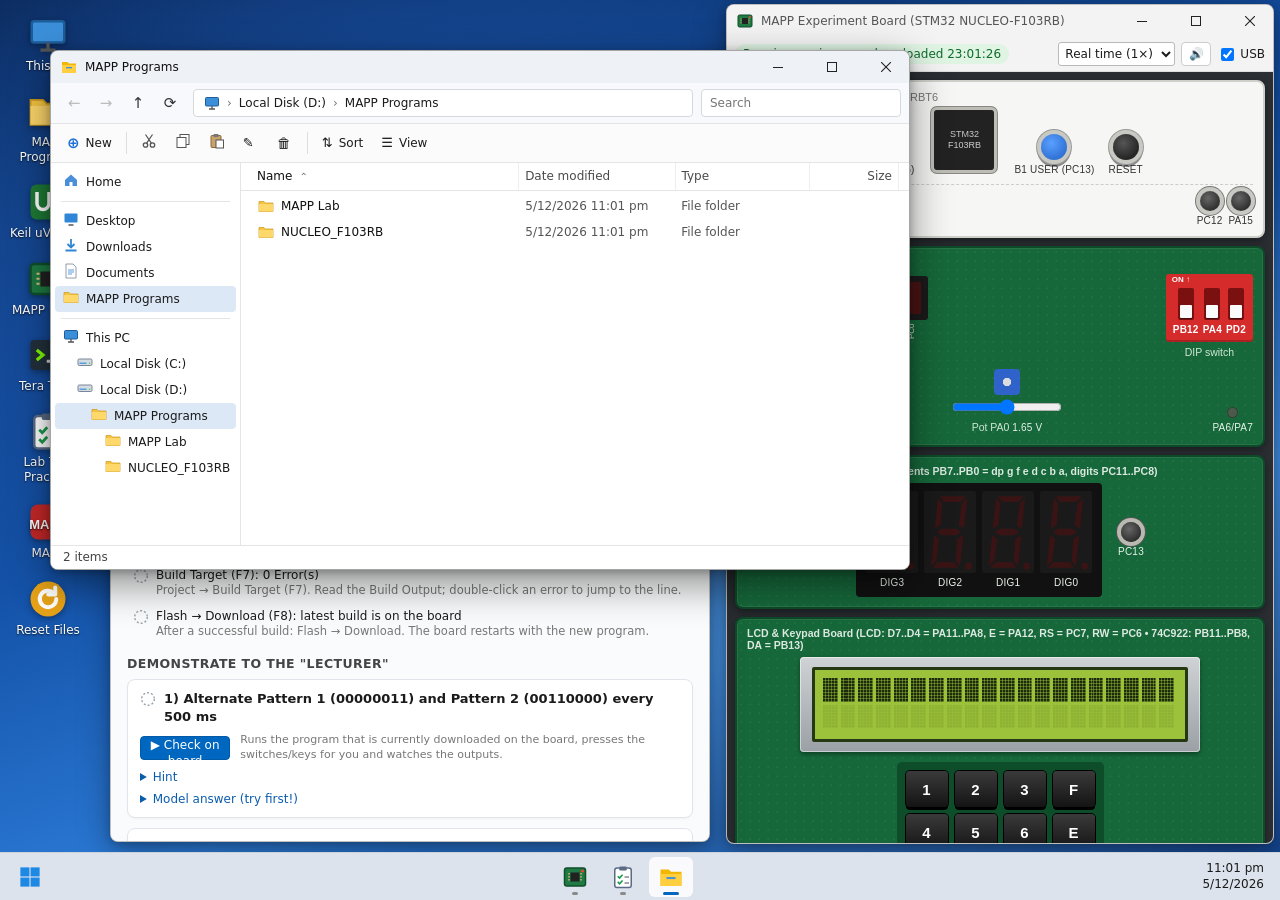
==== commit 010c583d: "Add Reset Files desktop button Co-Authored-By: Claude Opus 5.5 <noreply@anthropic.com>" ====
--- a/MAPP Lab Simulator.html
+++ b/MAPP Lab Simulator.html
@@ -3169,6 +3169,7 @@
   board: svg('<rect x="1" y="2" width="14" height="12" rx="1.5" fill="#1f7a43" stroke="#0f4f2a"/><rect x="5" y="5" width="6" height="6" fill="#222"/><g fill="#d8c27a"><rect x="3.4" y="5.5" width="1.2" height=".8"/><rect x="3.4" y="7.5" width="1.2" height=".8"/><rect x="3.4" y="9.5" width="1.2" height=".8"/><rect x="11.4" y="5.5" width="1.2" height=".8"/><rect x="11.4" y="7.5" width="1.2" height=".8"/><rect x="11.4" y="9.5" width="1.2" height=".8"/></g><circle cx="13" cy="4" r="1" fill="#ff3b30"/>'),
   term: svg('<rect x="1" y="2" width="14" height="12" rx="1.5" fill="#22303c"/><path d="M3.5 6l2.5 2-2.5 2" stroke="#7CFC00" stroke-width="1.3" fill="none"/><path d="M7.5 10.5h4" stroke="#ddd" stroke-width="1.2"/>'),
   lab: svg('<rect x="2.5" y="2" width="11" height="13" rx="1.5" fill="#fff" stroke="#5b6b85"/><rect x="5.5" y="1" width="5" height="2.6" rx=".8" fill="#5b6b85"/><path d="M4.5 7.5l1.2 1.2 2-2.2M4.5 11.3l1.2 1.2 2-2.2" stroke="#1a9a4a" stroke-width="1.1" fill="none"/><path d="M9 8h3M9 12h3" stroke="#889" stroke-width="1"/>'),
+  reset: svg('<circle cx="8" cy="8" r="7" fill="#e8a317"/><path d="M11.3 8a3.3 3.3 0 1 1-1-2.4" stroke="#fff" stroke-width="1.6" fill="none" stroke-linecap="round"/><path d="M10.9 3.4v2.8H8.1" stroke="#fff" stroke-width="1.6" fill="none" stroke-linecap="round" stroke-linejoin="round"/>'),
   mapp: svg('<rect x="1" y="1" width="14" height="14" rx="3" fill="#c62828"/><text x="8" y="10.6" font-size="5.2" font-family="Arial" font-weight="bold" text-anchor="middle" fill="#fff">MAPP</text>'),
   notepad: svg('<rect x="2.5" y="1.5" width="11" height="13" rx="1" fill="#eaf3ff" stroke="#3b78c4"/><path d="M4.5 5h7M4.5 7.5h7M4.5 10h5" stroke="#3b78c4" stroke-width=".9"/>'),
   pc: svg('<rect x="1.5" y="2.5" width="13" height="8.5" rx="1" fill="#3b8fd9" stroke="#1d5d99"/><path d="M5 14h6M8 11v3" stroke="#555" stroke-width="1.3"/>'),
@@ -5469,15 +5470,18 @@
     else { this.machine.image && this.machine.powerOn(); this.machine.state = 'off'; }
   },
   openCoach(tab) { G.Coach.open(tab); },
-  async resetLab() {
-    const r = await msgBox('MAPP', 'Restore fresh copies of all MAPP Programs?\n\nThis deletes every change you made under D:\\MAPP Programs (and any copied Lab folders), exactly like the MAPP icon on the lab PCs.', 'warn', 'yesno');
+  async resetLab(all) {
+    const r = all
+      ? await msgBox('Reset Files', 'Reset all files to their original state?\n\nEvery file you created, edited, copied or deleted on C: and D: (including D:\\MAPP Programs and your project) goes back to how it was at the start. This cannot be undone.', 'warn', 'yesno')
+      : await msgBox('MAPP', 'Restore fresh copies of all MAPP Programs?\n\nThis deletes every change you made under D:\\MAPP Programs (and any copied Lab folders), exactly like the MAPP icon on the lab PCs.', 'warn', 'yesno');
     if (r !== 'yes') return;
     if (G.UV.w) { G.UV.tabs.slice().forEach(t => { t.saved = t.ed.value; }); await G.UV.closeProject(); }
     for (const w of [...WM.wins.values()]) if (w.id.startsWith('np:')) w.close(true);
     G.seedVFS(this.vfs);
     try { Object.keys(localStorage).filter(k => k.startsWith('mappsim.uv.')).forEach(k => localStorage.removeItem(k)); } catch (e) { }
     this.vfs.changed('D:\\MAPP Programs', 'write');
-    G.toast('Fresh copies of MAPP Programs restored');
+    this.vfs.changed('C:', 'write');
+    G.toast(all ? 'All files reset to their original state' : 'Fresh copies of MAPP Programs restored');
   },
 };
 
@@ -5513,6 +5517,7 @@
     { name: 'Tera Term', icon: I.term, run: () => G.TeraTerm.open() },
     { name: 'Lab Test Practice', icon: I.lab, run: () => G.Coach.open() },
     { name: 'MAPP', icon: I.mapp, run: () => App.resetLab(), title: 'Restore fresh copies of MAPP Programs (like the lab PCs)' },
+    { name: 'Reset Files', icon: I.reset, run: () => App.resetLab(true), title: 'Reset all files (C: and D:) to their original state' },
   ];
   const icons = h('div.desk-icons');
   apps.forEach(a => {
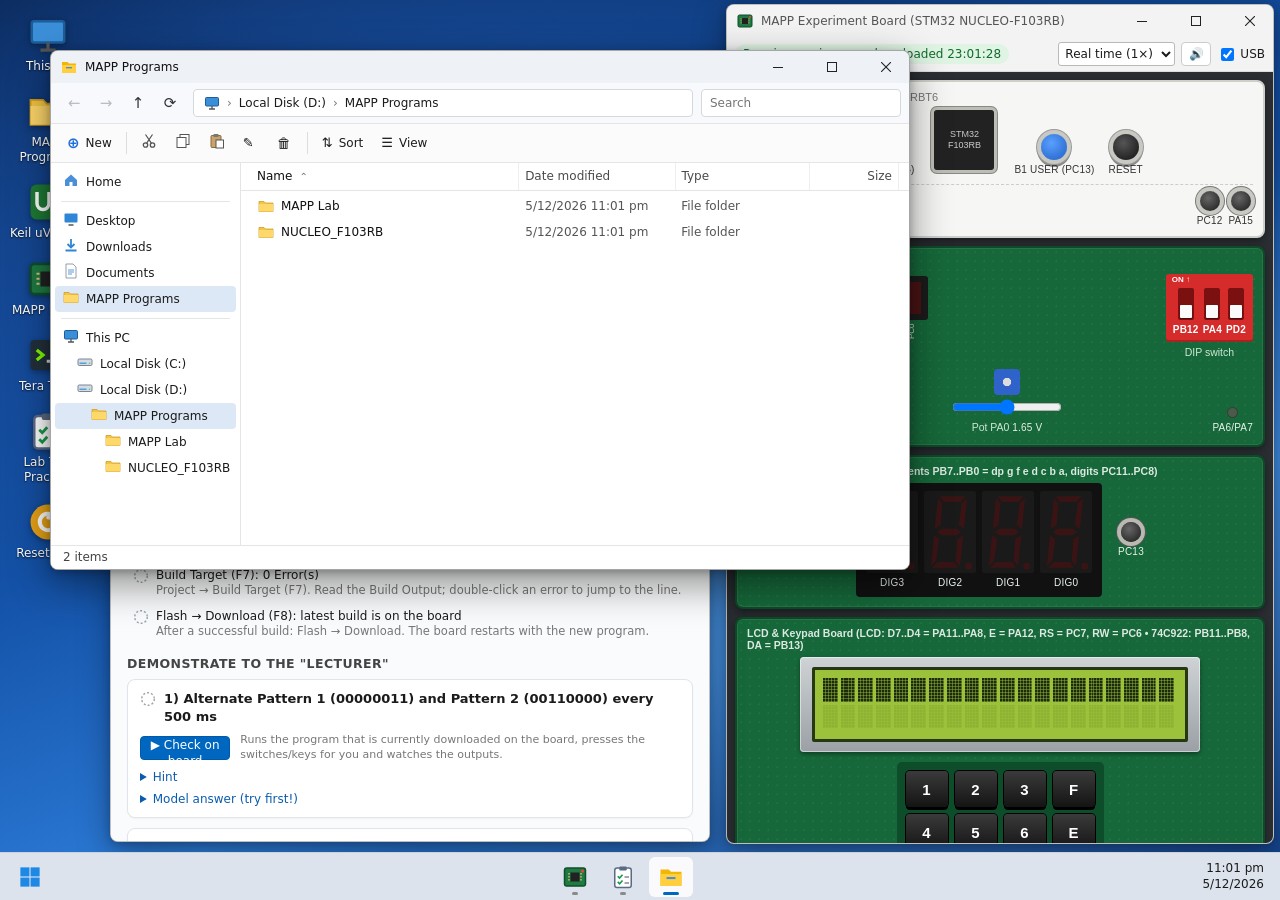
==== commit 40c7a5a1: "Remove MAPP desktop icon (replaced by Reset Files) Co-Authored-By: Claude Opus 5.5 <noreply@anthropi" ====
--- a/MAPP Lab Simulator.html
+++ b/MAPP Lab Simulator.html
@@ -5408,7 +5408,7 @@
 <h3>What is simulated</h3>
 <p>Your code is really compiled (C/C++ subset of Arm Compiler 6 with the same kind of error messages, include-file lookup and linker errors such as <i>L6218E Undefined symbol</i> and <i>L6200E multiply defined</i>), then run against a pin-level model of the STM32F103RB and the MAPP boards: the LCD is a real HD44780 controller driven by your <code>lcd_utilities.cpp</code> bit by bit, the keypad is a 74C922 encoder, and the 7-segment display uses persistence of vision.</p>
 <p><b>Limits:</b> register-level code (RCC/EXTI/TIM registers) compiles but the peripherals are not simulated; UART (BufferedSerial), the debugger, structs/classes and dynamic memory are not supported.</p>
-<p>The desktop <b>MAPP</b> icon restores fresh copies of all files, just like the lab PCs.</p>` });
+<p>The desktop <b>Reset Files</b> icon puts every file back to its original state.</p>` });
   },
 };
 function escH(s) { return String(s).replace(/&/g, '&amp;').replace(/</g, '&lt;').replace(/>/g, '&gt;'); }
@@ -5470,10 +5470,8 @@
     else { this.machine.image && this.machine.powerOn(); this.machine.state = 'off'; }
   },
   openCoach(tab) { G.Coach.open(tab); },
-  async resetLab(all) {
-    const r = all
-      ? await msgBox('Reset Files', 'Reset all files to their original state?\n\nEvery file you created, edited, copied or deleted on C: and D: (including D:\\MAPP Programs and your project) goes back to how it was at the start. This cannot be undone.', 'warn', 'yesno')
-      : await msgBox('MAPP', 'Restore fresh copies of all MAPP Programs?\n\nThis deletes every change you made under D:\\MAPP Programs (and any copied Lab folders), exactly like the MAPP icon on the lab PCs.', 'warn', 'yesno');
+  async resetLab() {
+    const r = await msgBox('Reset Files', 'Reset all files to their original state?\n\nEvery file you created, edited, copied or deleted on C: and D: (including D:\\MAPP Programs and your project) goes back to how it was at the start. This cannot be undone.', 'warn', 'yesno');
     if (r !== 'yes') return;
     if (G.UV.w) { G.UV.tabs.slice().forEach(t => { t.saved = t.ed.value; }); await G.UV.closeProject(); }
     for (const w of [...WM.wins.values()]) if (w.id.startsWith('np:')) w.close(true);
@@ -5481,7 +5479,7 @@
     try { Object.keys(localStorage).filter(k => k.startsWith('mappsim.uv.')).forEach(k => localStorage.removeItem(k)); } catch (e) { }
     this.vfs.changed('D:\\MAPP Programs', 'write');
     this.vfs.changed('C:', 'write');
-    G.toast(all ? 'All files reset to their original state' : 'Fresh copies of MAPP Programs restored');
+    G.toast('All files reset to their original state');
   },
 };
 
@@ -5516,8 +5514,7 @@
     { name: 'MAPP Board', icon: I.board, run: () => G.Board.open() },
     { name: 'Tera Term', icon: I.term, run: () => G.TeraTerm.open() },
     { name: 'Lab Test Practice', icon: I.lab, run: () => G.Coach.open() },
-    { name: 'MAPP', icon: I.mapp, run: () => App.resetLab(), title: 'Restore fresh copies of MAPP Programs (like the lab PCs)' },
-    { name: 'Reset Files', icon: I.reset, run: () => App.resetLab(true), title: 'Reset all files (C: and D:) to their original state' },
+    { name: 'Reset Files', icon: I.reset, run: () => App.resetLab(), title: 'Reset all files (C: and D:) to their original state' },
   ];
   const icons = h('div.desk-icons');
   apps.forEach(a => {
